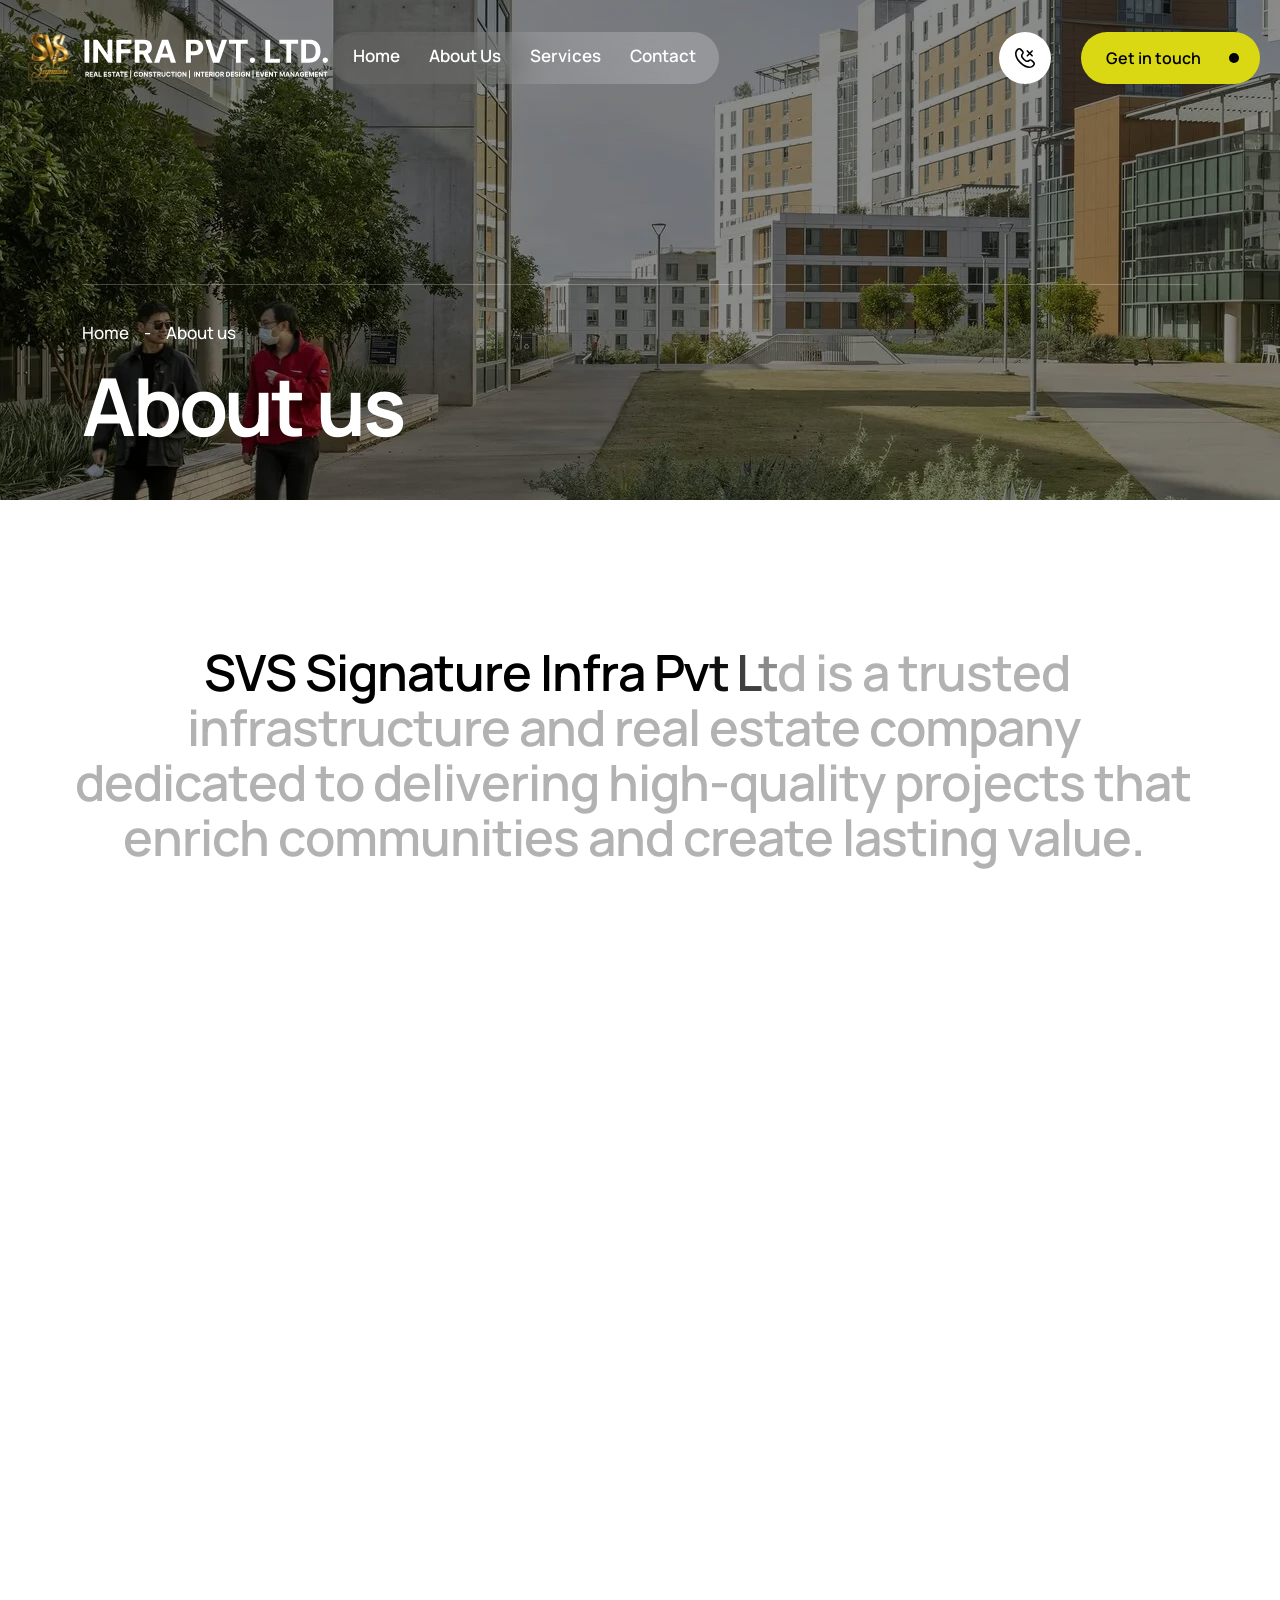
==== about.html @ dca7ed26 "add changes" ====
<!DOCTYPE html>
<html lang="en">

<head>
	<meta charset="UTF-8">
	<meta name="viewport" content="width=device-width, initial-scale=1.0">
	<meta name="description"
		content="SVS Signature Infra Pvt Ltd is a leading real estate, construction, interior design and infrastructure company in Bengaluru. We deliver premium residential and commercial projects with quality, trust and timely execution.">
	<meta name="keywords"
		content="svs signature infra, svs signature infra pvt ltd, real estate company bangalore, real estate developers bangalore, property developers karnataka, construction company bangalore, premium apartments bangalore, villa projects bangalore, interior design company bangalore, residential projects bangalore, 
	        commercial projects bangalore, property investment bangalore, real estate builders bangalore, luxury properties bangalore, event management company bangalore, infrastructure company bangalore">
	<title>About Us - SVS Signature Infra Pvt Ltd | Real Estate, Construction & Interior Design in Bengaluru</title>
	<link rel="icon" type="image/x-icon" href="assets/img/logo/favicon.png">
	<link rel="stylesheet" href="assets/css/bootstrap.min.css">
	<link rel="stylesheet" href="assets/css/magnific-popup.css">
	<link rel="stylesheet" href="assets/css/swiper-bundle.min.css">
	<link rel="stylesheet" href="https://cdnjs.cloudflare.com/ajax/libs/font-awesome/6.7.2/css/all.min.css">
	<link rel="stylesheet" href="assets/css/spacing.css">
	<link rel="stylesheet" href="assets/css/odometer-min.css">
	<link rel="stylesheet" href="assets/css/main.css">
	<link rel="stylesheet" href="assets/css/custom.css">
</head>

<body class="tp-magic-cursor">

	<!-- header,start  -->
	<header>
		<div class="tp-header-area tp-header-transparent sticky-black header-sticky" id="header-sticky">
			<div class="container-wide">
				<div class="tp-header-spacing">
					<div class="tp-header-wrap">
						<div class="row gx-0 tp-align-center">
							<div class="col-xl-3 col-lg-4 col-md-5 col-5">
								<div class="tp-header-logo">
									<a href="index.html"><img data-width="163" src="assets/img/logo/svs-white.svg" alt="logo-black"
											style="width: 163px;"></a>
								</div>
							</div>
							<div class="col-xl-6 col-lg-2 col-md-1 col-2">
								<div class="tp-header-menu tp-header-menu-white tp-bluer-bg tp-text-center d-none d-xl-inline-block">
									<nav class="tp-mobile-menu-active">
										<ul>
											<li><a href="/">Home</a></li>
											<li><a href="about.html">About Us</a></li>
											<li><a href="services.html">Services</a>
												<ul class="sub-menu">
													<li><a href="real-estate.html"><span>Real Estate</span></a></li>
													<li><a href="construction.html"><span>Construction</span></a></li>
													<li><a href="interior-design.html"><span>Interior Design</span></a></li>
													<li><a href="event-managementhtml"><span>Event Management</span></a>
													</li>
												</ul>
											</li>
											<li><a href="contact.html">Contact</a></li>
										</ul>
									</nav>
								</div>
							</div>
							<div class="col-xl-3 col-lg-6 col-md-6 col-5">
								<div class="tp-header-cta tp-flex-center tp-justify-end">
									<div class="tp-cta-phone tp-header-cta-phone mr-30 d-none d-xl-inline-block">
										<a class="tp-flex-center" href="tel:+99926542563">
											<span class="tp-cta-phone-icon tp-cta-phone-icon-white mr-10">
												<svg width="21" height="20" viewBox="0 0 21 20" fill="none" xmlns="http://www.w3.org/2000/svg">
													<path
														d="M14.2719 19.997C11.5252 19.997 8.13976 18.5871 4.77463 15.222C-0.807382 9.64238 -1.00729 4.00592 1.67685 1.32259L2.19206 0.807377C2.73505 0.289145 3.45681 0 4.20741 0C4.95801 0 5.67976 0.289145 6.22275 0.807377L8.01055 2.59518C8.53824 3.12648 8.83648 3.84357 8.84119 4.59237C8.8459 5.34118 8.55671 6.06196 8.03574 6.59986C7.74724 6.88766 7.56689 7.26621 7.52514 7.67157C7.48339 8.07694 7.5828 8.4843 7.80658 8.82486C8.24476 9.48639 8.74961 10.1013 9.31321 10.6598C9.87764 11.229 10.499 11.7388 11.1677 12.1811C11.5048 12.4084 11.9106 12.5111 12.3154 12.4717C12.7201 12.4322 13.0984 12.253 13.3853 11.9649C13.9229 11.4412 14.6447 11.1495 15.3952 11.1527C16.1458 11.1559 16.865 11.4537 17.3981 11.982L19.1859 13.7698C19.72 14.3047 20.0199 15.0297 20.0199 15.7855C20.0199 16.5414 19.72 17.2663 19.1859 17.8013L18.6707 18.3165C18.0854 18.8741 17.3952 19.3098 16.64 19.5983C15.8849 19.8868 15.0799 20.0223 14.2719 19.997ZM4.20659 1.59807C4.04583 1.59779 3.8866 1.6293 3.73807 1.69081C3.58953 1.75231 3.45463 1.84259 3.34113 1.95645L2.82592 2.47166C0.713063 4.58452 1.09907 9.24825 5.9237 14.0729C10.7483 18.8975 15.4129 19.2851 17.5257 17.1715L18.0409 16.6563C18.27 16.4261 18.3986 16.1147 18.3986 15.79C18.3986 15.4653 18.27 15.1538 18.0409 14.9237L16.2531 13.1359C16.0247 12.9093 15.7165 12.7812 15.3947 12.7792C15.0729 12.7773 14.7632 12.9015 14.532 13.1253C13.9784 13.6709 13.2546 14.0102 12.4812 14.0867C11.7078 14.1631 10.9315 13.9721 10.2819 13.5455C8.76493 12.5361 7.46317 11.236 6.45191 9.72039C6.0247 9.06913 5.83427 8.29084 5.91254 7.51591C5.9908 6.74098 6.33299 6.01648 6.8818 5.46379C7.10369 5.23255 7.22623 4.92362 7.2232 4.60315C7.22016 4.28267 7.09178 3.97613 6.86555 3.74913L5.07774 1.96132C4.96397 1.84591 4.82833 1.75433 4.67875 1.69196C4.52917 1.62959 4.36866 1.59767 4.20659 1.59807Z"
														fill="currentcolor"></path>
													<path
														d="M17.1312 8.53397C16.9157 8.53392 16.7091 8.44827 16.5567 8.29586L11.7979 3.53949C11.7203 3.46453 11.6584 3.37486 11.6158 3.27571C11.5732 3.17657 11.5508 3.06993 11.5498 2.96203C11.5489 2.85413 11.5695 2.74712 11.6103 2.64725C11.6512 2.54738 11.7115 2.45665 11.7878 2.38035C11.8641 2.30405 11.9549 2.24371 12.0547 2.20285C12.1546 2.16199 12.2616 2.14143 12.3695 2.14236C12.4774 2.1433 12.584 2.16572 12.6832 2.20831C12.7823 2.2509 12.872 2.31281 12.947 2.39042L17.7058 7.15248C17.8194 7.26613 17.8968 7.41091 17.9281 7.56853C17.9594 7.72614 17.9433 7.88951 17.8819 8.03798C17.8204 8.18644 17.7162 8.31335 17.5826 8.40264C17.449 8.49194 17.2919 8.53962 17.1312 8.53965V8.53397Z"
														fill="currentcolor"></path>
													<path
														d="M12.373 8.53401C12.2123 8.53398 12.0552 8.4863 11.9216 8.397C11.788 8.30771 11.6839 8.1808 11.6224 8.03234C11.5609 7.88387 11.5448 7.7205 11.5762 7.56289C11.6075 7.40527 11.6849 7.26049 11.7985 7.14684L16.5573 2.39047C16.7106 2.24244 16.9158 2.16053 17.1289 2.16238C17.342 2.16424 17.5458 2.2497 17.6965 2.40037C17.8471 2.55104 17.9326 2.75486 17.9344 2.96793C17.9363 3.181 17.8544 3.38628 17.7064 3.53954L12.9475 8.29916C12.7947 8.45038 12.5881 8.53483 12.373 8.53401Z"
														fill="currentcolor"></path>
												</svg>
											</span>
											<samp class="d-none d-xxl-flex tp-text-white">+91 6360829683</samp>
										</a>
									</div>
									<div class="tp-header-cta-button d-none d-md-inline-block">
										<a href="contact.html" class="tp-btn">
											<span class="tp-btn-text">Get in touch</span>
											<span class="tp-btn-icon">
												<svg width="12" height="12" viewBox="0 0 12 12" fill="none" xmlns="http://www.w3.org/2000/svg">
													<path d="M0.75 10.75L10.75 0.75" stroke="currentcolor" stroke-width="1.5"
														stroke-linecap="round" stroke-linejoin="round"></path>
													<path d="M0.75 0.75H10.75V10.75" stroke="currentcolor" stroke-width="1.5"
														stroke-linecap="round" stroke-linejoin="round"></path>
												</svg>
											</span>
										</a>
									</div>
									<div class="tp-header-bar d-xl-none">
										<button class="header-sidebar-btn tp-offcanvas-toogle ml-10">
											<span></span>
											<span></span>
										</button>
									</div>
								</div>
							</div>
						</div>
					</div>
				</div>
			</div>
		</div>
	</header>
	<!-- header,end  -->

	<!-- preloader,start  -->
	<div id="loading">
		<div id="loading-center">
			<div id="loading-center-absolute">
				<div class="object" id="object_four"></div>
				<div class="object" id="object_three"></div>
				<div class="object" id="object_two"></div>
				<div class="object" id="object_one"></div>
			</div>
		</div>
	</div>
	<!-- preloader,end  -->

	<!-- Begin magic cursor -->
	<div id="magic-cursor" class="cursor-black-bg">
		<div id="ball"></div>
	</div>
	<!-- End magic cursor -->

	<!-- back to top start -->
	<div class="back-to-top-wrapper">
		<button id="back_to_top" type="button" class="back-to-top-btn">
			<svg width="12" height="7" viewBox="0 0 12 7" fill="none" xmlns="http://www.w3.org/2000/svg">
				<path d="M11 6L6 1L1 6" stroke="currentColor" stroke-width="1.5" stroke-linecap="round"
					stroke-linejoin="round" />
			</svg>
		</button>
	</div>
	<!-- back to top end -->

	<!-- offcanvas-start -->
	<section class="tp-offcanvas">
		<div class="tp-offcanvas-wrapper">
			<div class="tp-offcanvas-header d-flex align-items-center justify-content-between mb-40">
				<div class="tp-offcanvas-logo">
					<a href="index.html"><img data-width="163" src="assets/img/logo/svs-logo.svg" alt="logo-ing"></a>
				</div>
				<div class="tp-offcanvas-button">
					<button class="tp-offcanvas-button-close tp-offcanvas-close-toggle">
						X
					</button>
				</div>
			</div>
			<div class="tp-offcanvas-menu mb-30">
				<nav></nav>
			</div>
			<div class="tp-offcanvas-content mb-30">
				<h3 class="tp-offcanvas-title mb-7">Let's make Real</h3>
				<p class="m-0">SVS Signature Infra Pvt Ltd is a leading real estate, construction, interior design and
					infrastructure company in
					Bengaluru. We deliver premium residential and commercial projects with quality, trust and timely
					execution.</p>
			</div>
			<div class="tp-offcanvas-gallery mb-30">
				<a class="popup-image" href="assets/img/project/project-gullary-1.jpg"><img
						src="assets/img/project/project-gullary-1.jpg" alt=""></a>
				<a class="popup-image" href="assets/img/project/project-gullary-2.jpg"><img
						src="assets/img/project/project-gullary-2.jpg" alt=""></a>
				<a class="popup-image" href="assets/img/project/project-gullary-3.jpg"><img
						src="assets/img/project/project-gullary-3.jpg" alt=""></a>
				<a class="popup-image" href="assets/img/project/project-gullary-1.jpg"><img
						src="assets/img/project/project-gullary-1.jpg" alt=""></a>
			</div>
			<div class="tp-offcanvas-cta mb-30">
				<h3 class="tp-offcanvas-title mb-7">Information</h3>
				<ul>
					<li><a href="tel:+99926542563">+91 6360829683</a></li>
					<li><a href="mailto:info@svssignature.com">info@svssignature.com</a></li>
				</ul>
			</div>
			<div class="tp-offcanvas-contect-social">
				<ul>
					<li><a href="#">
							<svg width="8" height="15" viewBox="0 0 8 15" fill="none" xmlns="http://www.w3.org/2000/svg">
								<path
									d="M8 0H5.81818C4.85376 0 3.92883 0.383116 3.24688 1.06507C2.56493 1.74702 2.18182 2.67194 2.18182 3.63636V5.81818H0V8.72727H2.18182V14.5455H5.09091V8.72727H7.27273L8 5.81818H5.09091V3.63636C5.09091 3.44348 5.16753 3.25849 5.30392 3.1221C5.44031 2.98571 5.6253 2.90909 5.81818 2.90909H8V0Z"
									fill="currentcolor"></path>
							</svg>
						</a></li>


					<li><a href="#">
							<svg width="15" height="10" viewBox="0 0 15 10" fill="none" xmlns="http://www.w3.org/2000/svg">
								<path
									d="M13.9331 1.56533C13.8563 1.25835 13.6998 0.977084 13.4794 0.749939C13.2591 0.522795 12.9827 0.357817 12.6782 0.271669C11.5657 5.78312e-08 7.11551 0 7.11551 0C7.11551 0 2.66531 1.92771e-08 1.55276 0.297542C1.24827 0.38369 0.971895 0.548668 0.751564 0.775813C0.531234 1.00296 0.374748 1.28422 0.297912 1.5912C0.094299 2.72028 -0.00529911 3.86566 0.000369757 5.01294C-0.00688814 6.16885 0.0927163 7.32296 0.297912 8.46054C0.38262 8.75799 0.542612 9.02855 0.762429 9.24611C0.982246 9.46366 1.25446 9.62084 1.55276 9.70246C2.66531 10 7.11551 10 7.11551 10C7.11551 10 11.5657 10 12.6782 9.70246C12.9827 9.61631 13.2591 9.45133 13.4794 9.22419C13.6998 8.99704 13.8563 8.71578 13.9331 8.4088C14.1351 7.28822 14.2347 6.15157 14.2306 5.01294C14.2379 3.85702 14.1383 2.70291 13.9331 1.56533Z"
									fill="currentcolor"></path>
								<path d="M5.66016 7.12773L9.37943 5.0126L5.66016 2.89746V7.12773Z" fill="white"></path>
							</svg>
						</a></li>
					<li>
						<a href="">
							<svg width="14" height="14" viewBox="0 0 14 14" fill="none" xmlns="http://www.w3.org/2000/svg">
								<path
									d="M7.00574 1.26079C8.87759 1.26079 9.09926 1.269 9.83541 1.30182C10.5196 1.3319 10.889 1.44677 11.1353 1.54249C11.461 1.66829 11.6963 1.82145 11.9399 2.06486C12.1862 2.311 12.3367 2.54347 12.4626 2.86892C12.5583 3.11506 12.6733 3.48701 12.7034 4.168C12.7362 4.90643 12.7444 5.12795 12.7444 6.9959C12.7444 8.86658 12.7362 9.0881 12.7034 9.82379C12.6733 10.5075 12.5583 10.8767 12.4626 11.1229C12.3367 11.4483 12.1834 11.6835 11.9399 11.9269C11.6936 12.1731 11.461 12.3235 11.1353 12.4493C10.889 12.545 10.5168 12.6599 9.83541 12.69C9.09652 12.7228 8.87486 12.731 7.00574 12.731C5.1339 12.731 4.91223 12.7228 4.17608 12.69C3.49193 12.6599 3.12248 12.545 2.87619 12.4493C2.55053 12.3235 2.31518 12.1703 2.07162 11.9269C1.82532 11.6808 1.67481 11.4483 1.54893 11.1229C1.45314 10.8767 1.33821 10.5048 1.3081 9.82379C1.27526 9.08537 1.26705 8.86384 1.26705 6.9959C1.26705 5.12522 1.27526 4.90369 1.3081 4.168C1.33821 3.48427 1.45314 3.11506 1.54893 2.86892C1.67481 2.54347 1.82806 2.30826 2.07162 2.06486C2.31792 1.81871 2.55053 1.66829 2.87619 1.54249C3.12248 1.44677 3.49466 1.3319 4.17608 1.30182C4.91223 1.269 5.1339 1.26079 7.00574 1.26079ZM7.00574 0C5.10379 0 4.86571 0.00820473 4.11861 0.0410236C3.37425 0.0738425 2.8625 0.194179 2.41917 0.366478C1.95668 0.546982 1.56535 0.784919 1.17675 1.17601C0.78541 1.56437 0.547324 1.95546 0.366707 2.41492C0.1943 2.86072 0.0738887 3.36941 0.0410493 4.1133C0.00820986 4.86267 0 5.10061 0 7.00137C0 8.90213 0.00820986 9.14007 0.0410493 9.8867C0.0738887 10.6306 0.1943 11.142 0.366707 11.5851C0.547324 12.0473 0.78541 12.4384 1.17675 12.8267C1.56535 13.2151 1.95668 13.4558 2.41643 13.6335C2.8625 13.8058 3.37151 13.9262 4.11587 13.959C4.86297 13.9918 5.10106 14 7.00301 14C8.90496 14 9.14304 13.9918 9.89014 13.959C10.6345 13.9262 11.1462 13.8058 11.5896 13.6335C12.0493 13.4558 12.4407 13.2151 12.8293 12.8267C13.2179 12.4384 13.4587 12.0473 13.6366 11.5878C13.809 11.142 13.9294 10.6333 13.9622 9.88943C13.9951 9.1428 14.0033 8.90486 14.0033 7.0041C14.0033 5.10334 13.9951 4.8654 13.9622 4.11877C13.9294 3.37488 13.809 2.86345 13.6366 2.42039C13.4642 1.95546 13.2261 1.56437 12.8347 1.17601C12.4461 0.787654 12.0548 0.546982 11.5951 0.369213C11.149 0.196913 10.64 0.0765775 9.89561 0.0437585C9.14578 0.00820473 8.90769 0 7.00574 0Z"
									fill="currentcolor" />
								<path
									d="M7.00686 3.40552C5.02007 3.40552 3.4082 5.01638 3.4082 7.00192C3.4082 8.98747 5.02007 10.5983 7.00686 10.5983C8.99364 10.5983 10.6055 8.98747 10.6055 7.00192C10.6055 5.01638 8.99364 3.40552 7.00686 3.40552ZM7.00686 9.3348C5.71791 9.3348 4.67252 8.29007 4.67252 7.00192C4.67252 5.71378 5.71791 4.66905 7.00686 4.66905C8.2958 4.66905 9.34119 5.71378 9.34119 7.00192C9.34119 8.29007 8.2958 9.3348 7.00686 9.3348Z"
									fill="currentcolor" />
								<path
									d="M11.5865 3.26174C11.5865 3.72667 11.2089 4.10136 10.7464 4.10136C10.2812 4.10136 9.90625 3.72394 9.90625 3.26174C9.90625 2.7968 10.2839 2.42212 10.7464 2.42212C11.2089 2.42212 11.5865 2.79954 11.5865 3.26174Z"
									fill="currentcolor" />
							</svg>
						</a>

					</li>
				</ul>
			</div>
		</div>
	</section>
	<div class="tp-offcanvas-overlay"></div>
	<!-- offcanvas-start -->
	<div id="smooth-wrapper">
		<div id="smooth-content">
			<!-- main,start  -->
			<main>

				<!-- breadcrumb-area,start  -->
				<section class="tp-breadcrumb-area tp-bg tp-overlay p-relative"
					data-background="assets/img/breadcrumb/breadcrumb-bg.jpg">
					<div class="tp-breadcrumb-shape p-absolute">
						<img src="assets/img/breadcrumb/breadcrumb-shape.png" alt="">
					</div>
					<div class="container">
						<div class="tp-breadcrumb pb-50">
							<div class="tp-breadcrumb-menu tp-flex-center mb-15 pt-35">
								<span><a href="index.html">Home</a></span>
								<span class="tp-breadcrumb-dvdr">-</span>
								<span>About us</span>
							</div>
							<h1 class="tp-breadcrumb-title tp-text-white margin-0">About us</h1>
						</div>
					</div>
				</section>
				<!-- breadcrumb-area,end  -->

				<!-- about-area,start  -->
				<section class="tp-about-area tp-about-spacing-3 p-relative fix">
					<div class="tp-about-shape-home p-absolute d-none d-md-block">
						<img src="assets/img/about/about-shape-home.png" alt="">
					</div>
					<div class="container">
						<div class="tp-about-heading pb-70 tp-text-center reval-line">
							<h2 class="tp-section-title margin-0">
								SVS Signature Infra Pvt Ltd is a trusted infrastructure and real estate company dedicated to delivering
								high-quality
								projects that enrich communities and create lasting value.</h2>
						</div>
						<div class="row">
							<div class="col-lg-6">
								<div class="tp-about-image br-20 p-relative">
									<div class="anim-zoomin-wrap br-20">
										<img class="anim-zoomin" src="assets/img/about/about-thumb-2.jpg" alt="">
									</div>
									<img class="tp-about-shape-parson p-absolute tp_fade_anim" data-delay=".2" data-duration=".9"
										src="assets/img/about/about-parson.png" alt="">
								</div>
							</div>
							<div class="col-lg-6">
								<div class="tp-about-content tp-about-content-2 pl-50 ml-35">
									<div class="tp-about-deg tp-about-deg-2 tp-about-deg-border pb-5 mb-35 tp_fade_anim"
										data-duration=".9" data-delay=".3">
										<h3>Vision</h3>
										<p class="mb-30">To become one of Karnataka's most trusted and innovative infrastructure companies
											by creating exceptional living and
											business environments.</p>
										<h3>Mission</h3>
										<ul>
											<li>Deliver superior quality projects</li>
											<li>Maintain transparency and integrity</li>
											<li>Ensure customer satisfaction</li>
											<li>Adopt innovative construction practices</li>
											<li>Create sustainable developments</li>
										</ul>
									</div>
									<div class="row tp-align-center tp_fade_anim" data-duration=".9" data-delay=".4">
										<div class="col-md-6">
											<p class="tp-about-cta-deg">If you have any question? Feel free
												can contact with team.</p>
										</div>
										<div class="col-md-6">
											<div class="tp-cta-phone tp-cta-phone-mid">
												<a class="tp-flex-center" href="tel:+99926542563">
													<span class="tp-cta-phone-icon tp-cta-phone-icon-mid mr-10">
														<svg width="16" height="16" viewBox="0 0 16 16" fill="none"
															xmlns="http://www.w3.org/2000/svg">
															<path
																d="M12.496 7.00013C12.152 7.00013 11.88 6.72013 11.88 6.38414C11.88 6.08814 11.584 5.47214 11.088 4.93614C10.6 4.41615 10.064 4.11215 9.616 4.11215C9.272 4.11215 9 3.83215 9 3.49615C9 3.16016 9.28 2.88016 9.616 2.88016C10.416 2.88016 11.256 3.31215 11.992 4.08815C12.68 4.81615 13.12 5.72014 13.12 6.37614C13.12 6.72013 12.84 7.00013 12.496 7.00013Z"
																fill="currentcolor" />
															<path
																d="M15.3823 6.99996C15.0383 6.99996 14.7663 6.71996 14.7663 6.38396C14.7663 3.54398 12.4543 1.23999 9.62234 1.23999C9.27835 1.23999 9.00635 0.959994 9.00635 0.623996C9.00635 0.287998 9.27835 0 9.61434 0C13.1343 0 15.9983 2.86398 15.9983 6.38396C15.9983 6.71996 15.7183 6.99996 15.3823 6.99996Z"
																fill="currentcolor" />
															<path
																d="M7.83195 9.76794L5.21597 12.3839C4.92797 12.1279 4.64797 11.8639 4.37597 11.5919C3.55198 10.7599 2.80798 9.88794 2.14399 8.97594C1.48799 8.06395 0.959994 7.15196 0.575996 6.24796C0.191999 5.33597 0 4.46397 0 3.63198C0 3.08798 0.0959993 2.56798 0.287998 2.08799C0.479997 1.59999 0.783995 1.15199 1.20799 0.751995C1.71999 0.247999 2.27999 0 2.87198 0C3.09598 0 3.31998 0.0479998 3.51998 0.143999C3.72798 0.239999 3.91198 0.383998 4.05597 0.591996L5.91196 3.20798C6.05596 3.40798 6.15996 3.59198 6.23196 3.76798C6.30396 3.93598 6.34396 4.10397 6.34396 4.25597C6.34396 4.44797 6.28796 4.63997 6.17596 4.82397C6.07196 5.00797 5.91996 5.19997 5.72796 5.39197L5.11997 6.02396C5.03197 6.11196 4.99197 6.21596 4.99197 6.34396C4.99197 6.40796 4.99997 6.46396 5.01597 6.52796C5.03997 6.59196 5.06397 6.63996 5.07997 6.68796C5.22397 6.95196 5.47197 7.29596 5.82396 7.71195C6.18396 8.12795 6.56796 8.55195 6.98396 8.97594C7.27195 9.25594 7.55195 9.52794 7.83195 9.76794Z"
																fill="currentcolor" />
															<path
																d="M15.977 13.064C15.977 13.288 15.937 13.52 15.857 13.744C15.833 13.808 15.809 13.872 15.777 13.936C15.641 14.224 15.465 14.496 15.233 14.752C14.841 15.184 14.409 15.496 13.921 15.696C13.913 15.696 13.905 15.704 13.897 15.704C13.425 15.8959 12.913 15.9999 12.361 15.9999C11.545 15.9999 10.673 15.808 9.75303 15.416C8.83304 15.024 7.91304 14.496 7.00105 13.832C6.68905 13.6 6.37705 13.368 6.08105 13.12L8.69704 10.504C8.92104 10.672 9.12103 10.8 9.28903 10.888C9.32903 10.904 9.37703 10.928 9.43303 10.952C9.49703 10.976 9.56103 10.984 9.63303 10.984C9.76903 10.984 9.87303 10.936 9.96103 10.848L10.569 10.248C10.769 10.048 10.961 9.89599 11.145 9.79999C11.329 9.68799 11.513 9.63199 11.713 9.63199C11.865 9.63199 12.025 9.66399 12.201 9.73599C12.377 9.80799 12.561 9.91199 12.761 10.048L15.409 11.928C15.617 12.072 15.761 12.24 15.849 12.44C15.929 12.64 15.977 12.84 15.977 13.064Z"
																fill="currentcolor" />
														</svg>
													</span>
													+91 6360829683
												</a>
											</div>
										</div>
									</div>

								</div>
							</div>
						</div>
					</div>
				</section>
				<!-- about-area,end  -->

				<!-- testimonail-area,start  -->
				<section class="tp-testimonail-area">
					<div class="container-wide">
						<div class="tp-solid-bg tp-bg br-20 p-relative jarallax" data-background="assets/img/solid-bg/solid-bg.jpg">
							<div class="tp-testi-card">
								<div class="tp-testi-card-left">
									<div class="tp-testi-card-awards">
										<img src="assets/img/testimonail/testimonail-award-1.png" alt="">
										<img src="assets/img/testimonail/testimonail-award-2.png" alt="">
										<img src="assets/img/testimonail/testimonail-award-3.png" alt="">
									</div>
									<div class="tp-testi-card-content">
										<p class="fw-500 tp-text-black margin-0">“ Their expert strategies helped us scale <br>
											faster than we imagined. Our revenue <br>
											grew by 50% in just six months. ”</p>
										<div class="tp-testi-card-review pt-30">
											<img src="assets/img/testimonail/testimonail-review.png" alt="">
											<span class="d-inline-block fw-500 tp-text-black">Construction Manager</span>
										</div>
									</div>
								</div>
								<div class="tp-testi-card-right">
									<h3 class="tp-testi-card-title">Keep communication <br>
										transparent</h3>
									<div class="tp-testi-fact">
										<h4 class="tp-testi-fact-num"><span class="odometer" data-count="99"></span>%</h4>
										<p class="fs-20 tp-text-black margin-0">Satisfaction level</p>
									</div>
								</div>
							</div>
						</div>
					</div>
				</section>
				<!-- testimonail-area,end  -->


				<!-- team-area,start  -->
				<section class="tp-team-area default-margin tp-team-spacing tp-team-spacing-2 tp-bg-gray br-20 fix">
					<div class="container">
						<div class="tp-team-heading mb-70">
							<div class="tp-section-title-wrap tp-text-center">
								<span class="tp-section-sub-title mb-12 tp_fade_anim" data-delay=".1" data-duration=".9">Our team
									members</span>
								<h2 class="tp-section-title margin-0 tp_fade_anim" data-delay=".2" data-duration=".9">Discover the
									talent and vision of <br>
									our creative<span> team members.</span></h2>
							</div>
						</div>
						<div class="swiper tp-team-active-2 pb-90 tp_fade_anim" data-delay=".3" data-duration=".9">
							<div class="swiper-wrapper">
								<div class="swiper-slide">
									<div class="tpteam__circle">
										<div class="tpteam__circle-thumb p-relative">
											<img src="assets/img/team/team-2-member-1.jpg" alt="">
											<div class="tpteam__circle--content p-absolute">
												<div class="tpteam__circle--content-wrap">
													<h3 class="tpteam__circle-title tp-text-white"><a href="team-details.html">Cristopher</a></h3>
													<span class="fw-500 d-inline-block mb-30 tp-text-white">Engineer</span>
													<a href="team-details.html" class="tpteam__circle-btn">
														<svg width="14" height="14" viewBox="0 0 14 14" fill="none"
															xmlns="http://www.w3.org/2000/svg">
															<path
																d="M7.00002 14C6.47458 14 6.04883 13.5742 6.04883 13.0488V0.95119C6.04883 0.425753 6.47458 0 7.00002 0C7.52546 0 7.95121 0.425753 7.95121 0.95119V13.0488C7.95121 13.5742 7.52546 14 7.00002 14Z"
																fill="currentcolor" />
															<path
																d="M13.0488 7.95121H0.95119C0.425753 7.95121 0 7.52546 0 7.00002C0 6.47458 0.425753 6.04883 0.95119 6.04883H13.0488C13.5742 6.04883 14 6.47458 14 7.00002C14 7.52546 13.5742 7.95121 13.0488 7.95121Z"
																fill="currentcolor" />
														</svg>
													</a>
												</div>
											</div>
										</div>
									</div>
								</div>
								<div class="swiper-slide">
									<div class="tpteam__circle">
										<div class="tpteam__circle-thumb p-relative">
											<img src="assets/img/team/team-2-member-2.jpg" alt="">
											<div class="tpteam__circle--content p-absolute">
												<div class="tpteam__circle--content-wrap">
													<h3 class="tpteam__circle-title tp-text-white"><a href="team-details.html">Silver Oak</a></h3>
													<span class="fw-500 d-inline-block mb-30 tp-text-white">Engineer</span>
													<a href="team-details.html" class="tpteam__circle-btn">
														<svg width="14" height="14" viewBox="0 0 14 14" fill="none"
															xmlns="http://www.w3.org/2000/svg">
															<path
																d="M7.00002 14C6.47458 14 6.04883 13.5742 6.04883 13.0488V0.95119C6.04883 0.425753 6.47458 0 7.00002 0C7.52546 0 7.95121 0.425753 7.95121 0.95119V13.0488C7.95121 13.5742 7.52546 14 7.00002 14Z"
																fill="currentcolor" />
															<path
																d="M13.0488 7.95121H0.95119C0.425753 7.95121 0 7.52546 0 7.00002C0 6.47458 0.425753 6.04883 0.95119 6.04883H13.0488C13.5742 6.04883 14 6.47458 14 7.00002C14 7.52546 13.5742 7.95121 13.0488 7.95121Z"
																fill="currentcolor" />
														</svg>
													</a>
												</div>
											</div>
										</div>
									</div>
								</div>
								<div class="swiper-slide">
									<div class="tpteam__circle">
										<div class="tpteam__circle-thumb p-relative">
											<img src="assets/img/team/team-2-member-3.jpg" alt="">
											<div class="tpteam__circle--content p-absolute">
												<div class="tpteam__circle--content-wrap">
													<h3 class="tpteam__circle-title tp-text-white"><a href="team-details.html">Benjamin</a></h3>
													<span class="fw-500 d-inline-block mb-30 tp-text-white">Engineer</span>
													<a href="team-details.html" class="tpteam__circle-btn">
														<svg width="14" height="14" viewBox="0 0 14 14" fill="none"
															xmlns="http://www.w3.org/2000/svg">
															<path
																d="M7.00002 14C6.47458 14 6.04883 13.5742 6.04883 13.0488V0.95119C6.04883 0.425753 6.47458 0 7.00002 0C7.52546 0 7.95121 0.425753 7.95121 0.95119V13.0488C7.95121 13.5742 7.52546 14 7.00002 14Z"
																fill="currentcolor" />
															<path
																d="M13.0488 7.95121H0.95119C0.425753 7.95121 0 7.52546 0 7.00002C0 6.47458 0.425753 6.04883 0.95119 6.04883H13.0488C13.5742 6.04883 14 6.47458 14 7.00002C14 7.52546 13.5742 7.95121 13.0488 7.95121Z"
																fill="currentcolor" />
														</svg>
													</a>
												</div>
											</div>
										</div>
									</div>
								</div>
								<div class="swiper-slide">
									<div class="tpteam__circle">
										<div class="tpteam__circle-thumb p-relative">
											<img src="assets/img/team/team-2-member-4.jpg" alt="">
											<div class="tpteam__circle--content p-absolute">
												<div class="tpteam__circle--content-wrap">
													<h3 class="tpteam__circle-title tp-text-white"><a href="team-details.html">Dominic</a></h3>
													<span class="fw-500 d-inline-block mb-30 tp-text-white">Engineer</span>
													<a href="team-details.html" class="tpteam__circle-btn">
														<svg width="14" height="14" viewBox="0 0 14 14" fill="none"
															xmlns="http://www.w3.org/2000/svg">
															<path
																d="M7.00002 14C6.47458 14 6.04883 13.5742 6.04883 13.0488V0.95119C6.04883 0.425753 6.47458 0 7.00002 0C7.52546 0 7.95121 0.425753 7.95121 0.95119V13.0488C7.95121 13.5742 7.52546 14 7.00002 14Z"
																fill="currentcolor" />
															<path
																d="M13.0488 7.95121H0.95119C0.425753 7.95121 0 7.52546 0 7.00002C0 6.47458 0.425753 6.04883 0.95119 6.04883H13.0488C13.5742 6.04883 14 6.47458 14 7.00002C14 7.52546 13.5742 7.95121 13.0488 7.95121Z"
																fill="currentcolor" />
														</svg>
													</a>
												</div>
											</div>
										</div>
									</div>
								</div>
								<div class="swiper-slide">
									<div class="tpteam__circle">
										<div class="tpteam__circle-thumb p-relative">
											<img src="assets/img/team/team-2-member-1.jpg" alt="">
											<div class="tpteam__circle--content p-absolute">
												<div class="tpteam__circle--content-wrap">
													<h3 class="tpteam__circle-title tp-text-white"><a href="team-details.html">Frederick</a></h3>
													<span class="fw-500 d-inline-block mb-30 tp-text-white">Engineer</span>
													<a href="team-details.html" class="tpteam__circle-btn">
														<svg width="14" height="14" viewBox="0 0 14 14" fill="none"
															xmlns="http://www.w3.org/2000/svg">
															<path
																d="M7.00002 14C6.47458 14 6.04883 13.5742 6.04883 13.0488V0.95119C6.04883 0.425753 6.47458 0 7.00002 0C7.52546 0 7.95121 0.425753 7.95121 0.95119V13.0488C7.95121 13.5742 7.52546 14 7.00002 14Z"
																fill="currentcolor" />
															<path
																d="M13.0488 7.95121H0.95119C0.425753 7.95121 0 7.52546 0 7.00002C0 6.47458 0.425753 6.04883 0.95119 6.04883H13.0488C13.5742 6.04883 14 6.47458 14 7.00002C14 7.52546 13.5742 7.95121 13.0488 7.95121Z"
																fill="currentcolor" />
														</svg>
													</a>
												</div>
											</div>
										</div>
									</div>
								</div>
								<div class="swiper-slide">
									<div class="tpteam__circle">
										<div class="tpteam__circle-thumb p-relative">
											<img src="assets/img/team/team-2-member-2.jpg" alt="">
											<div class="tpteam__circle--content p-absolute">
												<div class="tpteam__circle--content-wrap">
													<h3 class="tpteam__circle-title tp-text-white"><a href="team-details.html">Jonathan</a></h3>
													<span class="fw-500 d-inline-block mb-30 tp-text-white">Engineer</span>
													<a href="team-details.html" class="tpteam__circle-btn">
														<svg width="14" height="14" viewBox="0 0 14 14" fill="none"
															xmlns="http://www.w3.org/2000/svg">
															<path
																d="M7.00002 14C6.47458 14 6.04883 13.5742 6.04883 13.0488V0.95119C6.04883 0.425753 6.47458 0 7.00002 0C7.52546 0 7.95121 0.425753 7.95121 0.95119V13.0488C7.95121 13.5742 7.52546 14 7.00002 14Z"
																fill="currentcolor" />
															<path
																d="M13.0488 7.95121H0.95119C0.425753 7.95121 0 7.52546 0 7.00002C0 6.47458 0.425753 6.04883 0.95119 6.04883H13.0488C13.5742 6.04883 14 6.47458 14 7.00002C14 7.52546 13.5742 7.95121 13.0488 7.95121Z"
																fill="currentcolor" />
														</svg>
													</a>
												</div>
											</div>
										</div>
									</div>
								</div>
							</div>
						</div>
						<div class="row tp-justify-center tp_fade_anim" data-delay=".4" data-duration=".9">
							<div class="col-xl-6 col-lg-8">
								<div class="tpteam__circle-btn-wrap tp-flex-center tp-justify-between">
									<a href="team.html" class="tp-btn tp-btn-border">
										<span class="tp-btn-text">See all Member</span>
										<span class="tp-btn-icon">
											<svg width="12" height="12" viewBox="0 0 12 12" fill="none" xmlns="http://www.w3.org/2000/svg">
												<path d="M0.75 10.75L10.75 0.75" stroke="currentcolor" stroke-width="1.5" stroke-linecap="round"
													stroke-linejoin="round"></path>
												<path d="M0.75 0.75H10.75V10.75" stroke="currentcolor" stroke-width="1.5" stroke-linecap="round"
													stroke-linejoin="round"></path>
											</svg>
										</span>
									</a>
									<div class="tpteam__circle-pagination tp-flex-center"></div>
									<a href="team.html" class="tp-btn">
										<span class="tp-btn-text">Join With Team</span>
										<span class="tp-btn-icon">
											<svg width="12" height="12" viewBox="0 0 12 12" fill="none" xmlns="http://www.w3.org/2000/svg">
												<path d="M0.75 10.75L10.75 0.75" stroke="currentcolor" stroke-width="1.5" stroke-linecap="round"
													stroke-linejoin="round"></path>
												<path d="M0.75 0.75H10.75V10.75" stroke="currentcolor" stroke-width="1.5" stroke-linecap="round"
													stroke-linejoin="round"></path>
											</svg>
										</span>
									</a>
								</div>
							</div>
						</div>
					</div>
				</section>
				<!-- team-area,end  -->

				<!-- faq-area,start  -->
				<section class="tp-faq-area tp-faq-spacing pt-150 pb-150 fix">
					<div class="container">
						<div class="row">
							<div class="col-xl-6 col-lg-4">
								<div class="tp-faq-heading">
									<div class="tp-section-title-wrap">
										<span class="tp-section-sub-title mb-12 tp_fade_anim" data-duration=".9">Our faq’s</span>
										<h2 class="tp-section-title margin-0 tp_fade_anim" data-duration=".9" data-delay=".2">Frequently
											asked<span>questions!</span></h2>
									</div>
									<div class="tp-faq-btn pt-45 tp_fade_anim" data-duration=".9" data-delay=".3" data-ease="bounce">
										<a href="contact.html" class="tp-btn">
											<span class="tp-btn-text">Contact Us</span>
											<span class="tp-btn-icon">
												<svg width="12" height="12" viewBox="0 0 12 12" fill="none" xmlns="http://www.w3.org/2000/svg">
													<path d="M0.75 10.75L10.75 0.75" stroke="currentcolor" stroke-width="1.5"
														stroke-linecap="round" stroke-linejoin="round" />
													<path d="M0.75 0.75H10.75V10.75" stroke="currentcolor" stroke-width="1.5"
														stroke-linecap="round" stroke-linejoin="round" />
												</svg>
											</span>
										</a>
									</div>
								</div>
							</div>
							<div class="col-xl-6 col-lg-8">
								<div class="tp-faq tp_fade_anim" data-fade-from="right" data-delay=".5" data-duration=".9">
									<div class="accordion" id="accordionExample">
										<div class="tp-faq-item">
											<h3 class="tp-faq-header margin-0">
												<button class="tp-faq-button collapsed" type="button" data-bs-toggle="collapse"
													data-bs-target="#collapseOne" aria-expanded="true" aria-controls="collapseOne">
													1. What services does SVS Signature Infra Pvt Ltd offer?
													<span class="tp-faq-arrow"></span>
												</button>
											</h3>
											<div id="collapseOne" class="accordion-collapse collapse" data-bs-parent="#accordionExample">
												<div class="tp-faq-body">
													<p class="margin-0">We provide comprehensive solutions in Real Estate, Construction, Interior
														Design, and Event Management for residential
														and commercial clients.</p>
												</div>
											</div>
										</div>
										<div class="tp-faq-item">
											<h3 class="tp-faq-header margin-0">
												<button class="tp-faq-button" type="button" data-bs-toggle="collapse"
													data-bs-target="#collapse2" aria-expanded="true" aria-controls="collapse2">
													2. Do you handle both residential and commercial projects?
													<span class="tp-faq-arrow"></span>
												</button>
											</h3>
											<div id="collapse2" class="accordion-collapse collapse show" data-bs-parent="#accordionExample">
												<div class="tp-faq-body">
													<p class="margin-0">Yes, we specialize in residential homes, apartments, villas, commercial
														buildings, office spaces, and customized
														infrastructure projects.</p>
												</div>
											</div>
										</div>
										<div class="tp-faq-item">
											<h3 class="tp-faq-header margin-0">
												<button class="tp-faq-button collapsed" type="button" data-bs-toggle="collapse"
													data-bs-target="#collapse3" aria-expanded="true" aria-controls="collapse3">
													3. How do you ensure the quality of your projects?
													<span class="tp-faq-arrow"></span>
												</button>
											</h3>
											<div id="collapse3" class="accordion-collapse collapse" data-bs-parent="#accordionExample">
												<div class="tp-faq-body">
													<p class="margin-0">We follow strict quality standards, use reliable materials, and work with
														experienced professionals to ensure excellence
														at every stage.</p>
												</div>
											</div>
										</div>
										<div class="tp-faq-item">
											<h3 class="tp-faq-header margin-0">
												<button class="tp-faq-button collapsed" type="button" data-bs-toggle="collapse"
													data-bs-target="#collapse4" aria-expanded="true" aria-controls="collapse4">
													4. Do you provide customized interior design solutions?
													<span class="tp-faq-arrow"></span>
												</button>
											</h3>
											<div id="collapse4" class="accordion-collapse collapse" data-bs-parent="#accordionExample">
												<div class="tp-faq-body">
													<p class="margin-0">Absolutely. Our interior design team creates personalized and functional
														spaces tailored to your style, requirements,
														and budget.</p>
												</div>
											</div>
										</div>
										<div class="tp-faq-item">
											<h3 class="tp-faq-header margin-0">
												<button class="tp-faq-button collapsed" type="button" data-bs-toggle="collapse"
													data-bs-target="#collapse5" aria-expanded="true" aria-controls="collapse5">
													5. What makes SVS Signature Infra different from other companies?
													<span class="tp-faq-arrow"></span>
												</button>
											</h3>
											<div id="collapse5" class="accordion-collapse collapse" data-bs-parent="#accordionExample">
												<div class="tp-faq-body">
													<p class="margin-0">Our commitment to quality, transparency, timely delivery, customer
														satisfaction, and end-to-end project management sets
														us apart.</p>
												</div>
											</div>
										</div>
										<div class="tp-faq-item">
											<h3 class="tp-faq-header margin-0">
												<button class="tp-faq-button collapsed" type="button" data-bs-toggle="collapse"
													data-bs-target="#collapse6" aria-expanded="true" aria-controls="collapse6">
													6. How can I get a consultation or project estimate?
													<span class="tp-faq-arrow"></span>
												</button>
											</h3>
											<div id="collapse6" class="accordion-collapse collapse" data-bs-parent="#accordionExample">
												<div class="tp-faq-body">
													<p class="margin-0">You can contact our team through our website, phone, or email to schedule
														a consultation and receive a customized
														project estimate.</p>
												</div>
											</div>
										</div>
									</div>
								</div>
							</div>
						</div>
					</div>
				</section>
				<!-- faq-area,end  -->
			</main>
			<!-- main,end  -->

			<!-- footer,start  -->
			<footer>
				<div
					class="tp-footer-area tp-bg-overlay-2 tp-linear-bg-4 tp-footer-spacing tp-footer-spacing-2 tp-footer-margin br-20 tp-bg fix"
					data-background="assets/img/footer/footer-bg-2.jpg">
					<div class="container z-index-2">
						<div class="tp-footer-wrap pb-65">
							<div class="row">
								<div class="col-lg-5 col-md-7 col-sm-8">
									<div class="tp-footer-widgets mb-30 tp_fade_anim" data-delay=".1">
										<div class="tp-footer-info">
											<div class="tp-footer-content mb-45">
												<h3 class="tp-footer-info-title mb-20 tp-text-white">Ha ve questions?
												</h3>
												<p class="tp-footer-info-deg white-rgba">Email us <a
														href="mailto:info@svssignature.com">info@svssignature.com</a>
													<br>
													or submit <a href="contact.html">an contact</a> form.
												</p>
											</div>
											<div class="tp-footer-social tp-footer-social-white">
												<ul>
													<li><a href="#">
															<svg width="8" height="15" viewBox="0 0 8 15" fill="none"
																xmlns="http://www.w3.org/2000/svg">
																<path
																	d="M8 0H5.81818C4.85376 0 3.92883 0.383116 3.24688 1.06507C2.56493 1.74702 2.18182 2.67194 2.18182 3.63636V5.81818H0V8.72727H2.18182V14.5455H5.09091V8.72727H7.27273L8 5.81818H5.09091V3.63636C5.09091 3.44348 5.16753 3.25849 5.30392 3.1221C5.44031 2.98571 5.6253 2.90909 5.81818 2.90909H8V0Z"
																	fill="currentcolor" />
															</svg>
														</a></li>
													<li><a href="#">
															<svg xmlns="http://www.w3.org/2000/svg" width="16" height="16" viewBox="0 0 16 16"
																fill="none">
																<path
																	d="M9.52217 6.77491L15.4785 0H14.0671L8.89516 5.88256L4.76437 0H0L6.24656 8.89547L0 16H1.41155L6.87321 9.78782L11.2356 16H16L9.52183 6.77491H9.52217ZM7.58887 8.97384L6.95596 8.08805L1.92015 1.03974H4.0882L8.15216 6.72795L8.78507 7.61374L14.0677 15.0075H11.8997L7.58887 8.97418V8.97384Z"
																	fill="currentcolor"></path>
															</svg>
														</a></li>
													<li><a href="#">
															<svg width="14" height="14" viewBox="0 0 14 14" fill="none"
																xmlns="http://www.w3.org/2000/svg">
																<path
																	d="M9.79961 4.2002C10.9135 4.2002 11.9818 4.64269 12.7695 5.43035C13.5571 6.218 13.9996 7.28629 13.9996 8.4002V13.3002H11.1996V8.4002C11.1996 8.02889 11.0521 7.6728 10.7896 7.41025C10.527 7.1477 10.1709 7.0002 9.79961 7.0002C9.42831 7.0002 9.07221 7.1477 8.80966 7.41025C8.54711 7.6728 8.39961 8.02889 8.39961 8.4002V13.3002H5.59961V8.4002C5.59961 7.28629 6.04211 6.218 6.82976 5.43035C7.61741 4.64269 8.6857 4.2002 9.79961 4.2002Z"
																	fill="currentcolor" />
																<path d="M2.8 4.90039H0V13.3004H2.8V4.90039Z" fill="currentcolor" />
																<path
																	d="M1.4 2.8C2.1732 2.8 2.8 2.1732 2.8 1.4C2.8 0.626801 2.1732 0 1.4 0C0.626801 0 0 0.626801 0 1.4C0 2.1732 0.626801 2.8 1.4 2.8Z"
																	fill="currentcolor" />
															</svg>
														</a></li>
													<li><a href="#">
															<i class="fab fa-youtube"></i>
														</a></li>
												</ul>
											</div>
										</div>
									</div>
								</div>
								<div class="col-lg-2 col-md-5 col-sm-4">
									<div class="tp-footer-widgets tp-footer-widgets-white mb-30 tp_fade_anim" data-delay=".2">
										<h4 class="tp-footer-widgets-title white-rgba mb-25">Company</h4>
										<ul>
											<li><a href="/">Home</a></li>
											<li><a href="about.html">About us</a></li>
											<li><a href="contact.html">Contact Us</a></li>
											<li><a href="services.html">Services</a></li>
										</ul>
									</div>
								</div>
								<div class="col-lg-3 col-md-7 col-sm-8">
									<div class="tp-footer-widgets tp-footer-widgets-white tp_fade_anim" data-delay=".3">
										<h4 class="tp-footer-widgets-title white-rgba mb-25">SERVICES</h4>
										<ul>
											<li><a href="real-estate.html"><span>Real Estate</span></a></li>
											<li><a href="construction.html"><span>Construction</span></a></li>
											<li><a href="interior-design.html"><span>Interior Design</span></a></li>
											<li><a href="event-managementhtml"><span>Event Management</span></a></li>
										</ul>
									</div>
								</div>

							</div>
						</div>
						<div class="footer-copyright">
							<div class="row tp-justify-center">
								<div class="col-xl-5 col-lg-4 col-md-4">
									<div class="tp-footer-logo text-center">
										<a href="index.html"><img data-width="365" src="assets/img/logo/svs-white.svg" alt=""></a>
									</div>
								</div>
							</div>
						</div>
					</div>
				</div>
			</footer>
			<!-- footer,end  -->
		</div>
	</div>

	<!-- script,start -->
	<script src="assets/js/jquery-3.7.1.min.js"></script>
	<script src="assets/js/vandor/waypoints.js"></script>
	<script src="assets/js/ajex-form.js"></script>
	<script src="assets/js/bootstrap.bundle.min.js"></script>
	<script src="assets/js/isotope.pkgd.min.js"></script>
	<script src="assets/js/jquery.magnific-popup.min.js"></script>
	<script src="assets/js/swiper-bundle.min.js"></script>
	<script src="assets/js/nice-select.js"></script>
	<script src="assets/js/gsap.min.js"></script>
	<script src="assets/js/scrol-smooth.js"></script>
	<script src="assets/js/ScrollToPlugin.min.js"></script>
	<script src="assets/js/ScrollTrigger.min.js"></script>
	<script src="assets/js/splitText.min.js"></script>
	<script src="assets/js/Vanilla-marquee.min.js"></script>
	<script src="assets/js/odometer.min.js"></script>
	<script src="assets/js/jaralax.min.js"></script>
	<script src="assets/js/cursor.js"></script>
	<script src="assets/js/main.js"></script>
	<!-- script,end -->
</body>

</html>
---- assets/css/spacing.css ----
/*--
    - Margin & Padding
-----------------------------------------*/
/*-- Margin Top --*/
.mt-5 {
  margin-top: 5px;
}

.mt-10 {
  margin-top: 10px;
}

.mt-15 {
  margin-top: 15px;
}

.mt-20 {
  margin-top: 20px;
}

.mt-25 {
  margin-top: 25px;
}

.mt-30 {
  margin-top: 30px;
}

.mt-35 {
  margin-top: 35px;
}

.mt-40 {
  margin-top: 40px;
}

.mt-45 {
  margin-top: 45px;
}

.mt-50 {
  margin-top: 50px;
}
.mt-50 {
  margin-top: 50px;
}
.mt-55 {
  margin-top: 55px;
}
.mt-60 {
  margin-top: 60px;
}
.mt-65 {
  margin-top: 65px;
}
.mt-70 {
  margin-top: 70px;
}
.mt-75 {
  margin-top: 75px;
}
.mt-80 {
  margin-top: 80px;
}
.mt-85 {
  margin-top: 85px;
}
.mt-90 {
  margin-top: 90px;
}
.mt-95 {
  margin-top: 95px;
}
.mt-100 {
  margin-top: 100px;
}

/*-- Margin Bottom --*/
.mb-5 {
  margin-bottom: 5px;
}

.mb-10 {
  margin-bottom: 10px;
}

.mb-15 {
  margin-bottom: 15px;
}

.mb-20 {
  margin-bottom: 20px;
}

.mb-25 {
  margin-bottom: 25px;
}

.mb-30 {
  margin-bottom: 30px;
}

.mb-35 {
  margin-bottom: 35px;
}

.mb-40 {
  margin-bottom: 40px;
}

.mb-45 {
  margin-bottom: 45px;
}

.mb-50 {
  margin-bottom: 50px;
}
.mb-55 {
  margin-bottom: 55px;
}
.mb-60 {
  margin-bottom: 60px;
}
.mb-65 {
  margin-bottom: 65px;
}
.mb-70 {
  margin-bottom: 70px;
}
.mb-75 {
  margin-bottom: 75px;
}
.mb-80 {
  margin-bottom: 80px;
}
.mb-85 {
  margin-bottom: 85px;
}
.mb-90 {
  margin-bottom: 90px;
}
.mb-95 {
  margin-bottom: 95px;
}
.mb-100 {
  margin-bottom: 100px;
}

/*-- Margin Left --*/
.ml-5 {
  margin-left: 5px;
}

.ml-10 {
  margin-left: 10px;
}

.ml-15 {
  margin-left: 15px;
}

.ml-20 {
  margin-left: 20px;
}

.ml-25 {
  margin-left: 25px;
}

.ml-30 {
  margin-left: 30px;
}

.ml-35 {
  margin-left: 35px;
}

.ml-40 {
  margin-left: 40px;
}

.ml-45 {
  margin-left: 45px;
}

.ml-50 {
  margin-left: 50px;
}

.ml-55 {
  margin-left: 55px;
}

.ml-60 {
  margin-left: 60px;
}

.ml-65 {
  margin-left: 65px;
}

.ml-70 {
  margin-left: 70px;
}

.ml-75 {
  margin-left: 75px;
}

.ml-80 {
  margin-left: 80px;
}

.ml-85 {
  margin-left: 85px;
}

.ml-90 {
  margin-left: 90px;
}

.ml-95 {
  margin-left: 95px;
}

.ml-100 {
  margin-left: 100px;
}

/*-- Margin Right --*/
.mr-5 {
  margin-right: 5px;
}

.mr-10 {
  margin-right: 10px;
}

.mr-15 {
  margin-right: 15px;
}

.mr-20 {
  margin-right: 20px;
}

.mr-25 {
  margin-right: 25px;
}

.mr-30 {
  margin-right: 30px;
}

.mr-35 {
  margin-right: 35px;
}

.mr-40 {
  margin-right: 40px;
}

.mr-45 {
  margin-right: 45px;
}

.mr-50 {
  margin-right: 50px;
}

.mr-55 {
  margin-right: 55px;
}

.mr-60 {
  margin-right: 60px;
}

.mr-65 {
  margin-right: 65px;
}

.mr-70 {
  margin-right: 70px;
}

.mr-75 {
  margin-right: 75px;
}

.mr-80 {
  margin-right: 80px;
}

.mr-85 {
  margin-right: 85px;
}

.mr-90 {
  margin-right: 90px;
}

.mr-95 {
  margin-right: 95px;
}

.mr-100 {
  margin-right: 100px;
}

/*-- Padding Top --*/
.pt-5 {
  padding-top: 5px;
}

.pt-10 {
  padding-top: 10px;
}

.pt-15 {
  padding-top: 15px;
}

.pt-20 {
  padding-top: 20px;
}

.pt-25 {
  padding-top: 25px;
}

.pt-30 {
  padding-top: 30px;
}

.pt-35 {
  padding-top: 35px;
}

.pt-40 {
  padding-top: 40px;
}

.pt-45 {
  padding-top: 45px;
}

.pt-50 {
  padding-top: 50px;
}

.pt-55 {
  padding-top: 55px;
}

.pt-60 {
  padding-top: 60px;
}

.pt-65 {
  padding-top: 65px;
}

.pt-70 {
  padding-top: 70px;
}

.pt-75 {
  padding-top: 75px;
}

.pt-80 {
  padding-top: 80px;
}

.pt-85 {
  padding-top: 85px;
}

.pt-90 {
  padding-top: 90px;
}

.pt-95 {
  padding-top: 95px;
}

.pt-100 {
  padding-top: 100px;
}

/*-- Padding Bottom --*/
.pb-5 {
  padding-bottom: 5px;
}

.pb-10 {
  padding-bottom: 10px;
}

.pb-15 {
  padding-bottom: 15px;
}

.pb-20 {
  padding-bottom: 20px;
}

.pb-25 {
  padding-bottom: 25px;
}

.pb-30 {
  padding-bottom: 30px;
}

.pb-35 {
  padding-bottom: 35px;
}

.pb-40 {
  padding-bottom: 40px;
}

.pb-45 {
  padding-bottom: 45px;
}

.pb-50 {
  padding-bottom: 50px;
}

.pb-55 {
  padding-bottom: 55px;
}

.pb-60 {
  padding-bottom: 60px;
}

.pb-65 {
  padding-bottom: 65px;
}

.pb-70 {
  padding-bottom: 70px;
}

.pb-75 {
  padding-bottom: 75px;
}

.pb-80 {
  padding-bottom: 80px;
}

.pb-85 {
  padding-bottom: 85px;
}

.pb-90 {
  padding-bottom: 90px;
}

.pb-95 {
  padding-bottom: 95px;
}

.pb-100 {
  padding-bottom: 100px;
}

/*-- Padding Left --*/
.pl-5 {
  padding-left: 5px;
}

.pl-10 {
  padding-left: 10px;
}

.pl-15 {
  padding-left: 15px;
}

.pl-20 {
  padding-left: 20px;
}

.pl-25 {
  padding-left: 25px;
}

.pl-30 {
  padding-left: 30px;
}

.pl-35 {
  padding-left: 35px;
}

.pl-40 {
  padding-left: 40px;
}

.pl-45 {
  padding-left: 45px;
}

.pl-50 {
  padding-left: 50px;
}

.pl-55 {
  padding-left: 55px;
}

.pl-60 {
  padding-left: 60px;
}

.pl-65 {
  padding-left: 65px;
}

.pl-70 {
  padding-left: 70px;
}

.pl-75 {
  padding-left: 75px;
}

.pl-80 {
  padding-left: 80px;
}

.pl-85 {
  padding-left: 85px;
}

.pl-90 {
  padding-left: 90px;
}

.pl-95 {
  padding-left: 95px;
}

.pl-100 {
  padding-left: 100px;
}

/*-- Padding Right --*/
.pr-5 {
  padding-right: 5px;
}

.pr-10 {
  padding-right: 10px;
}

.pr-15 {
  padding-right: 15px;
}

.pr-20 {
  padding-right: 20px;
}

.pr-25 {
  padding-right: 25px;
}

.pr-30 {
  padding-right: 30px;
}

.pr-35 {
  padding-right: 35px;
}

.pr-40 {
  padding-right: 40px;
}

.pr-45 {
  padding-right: 45px;
}

.pr-50 {
  padding-right: 50px;
}

.pr-55 {
  padding-right: 55px;
}

.pr-60 {
  padding-right: 60px;
}

.pr-65 {
  padding-right: 65px;
}

.pr-70 {
  padding-right: 70px;
}

.pr-75 {
  padding-right: 75px;
}

.pr-80 {
  padding-right: 80px;
}

.pr-85 {
  padding-right: 85px;
}

.pr-90 {
  padding-right: 90px;
}

.pr-95 {
  padding-right: 95px;
}

.pr-100 {
  padding-right: 100px;
}
---- assets/css/odometer-min.css ----
.odometer.odometer-auto-theme,.odometer.odometer-auto-theme .odometer-digit,.odometer.odometer-theme-default,.odometer.odometer-theme-default .odometer-digit{display:inline-block;vertical-align:middle;position:relative}.odometer.odometer-auto-theme .odometer-digit .odometer-digit-spacer,.odometer.odometer-theme-default .odometer-digit .odometer-digit-spacer{display:inline-block;vertical-align:middle;visibility:hidden}.odometer.odometer-auto-theme .odometer-digit .odometer-digit-inner,.odometer.odometer-theme-default .odometer-digit .odometer-digit-inner{text-align:left;display:block;position:absolute;top:0;left:0;right:0;bottom:0;overflow:hidden}.odometer.odometer-auto-theme .odometer-digit .odometer-ribbon,.odometer.odometer-theme-default .odometer-digit .odometer-ribbon{display:block}.odometer.odometer-auto-theme .odometer-digit .odometer-ribbon-inner,.odometer.odometer-theme-default .odometer-digit .odometer-ribbon-inner{display:block;-webkit-backface-visibility:hidden}.odometer.odometer-auto-theme .odometer-digit .odometer-value,.odometer.odometer-theme-default .odometer-digit .odometer-value{display:block;-webkit-transform:translateZ(0)}.odometer.odometer-auto-theme .odometer-digit .odometer-value.odometer-last-value,.odometer.odometer-theme-default .odometer-digit .odometer-value.odometer-last-value{position:absolute}.odometer.odometer-auto-theme.odometer-animating-up .odometer-ribbon-inner,.odometer.odometer-theme-default.odometer-animating-up .odometer-ribbon-inner{-webkit-transition:-webkit-transform 2s;-moz-transition:-moz-transform 2s;-ms-transition:-ms-transform 2s;-o-transition:-o-transform 2s;transition:transform 2s}.odometer.odometer-auto-theme.odometer-animating-down .odometer-ribbon-inner,.odometer.odometer-auto-theme.odometer-animating-up.odometer-animating .odometer-ribbon-inner,.odometer.odometer-theme-default.odometer-animating-down .odometer-ribbon-inner,.odometer.odometer-theme-default.odometer-animating-up.odometer-animating .odometer-ribbon-inner{-webkit-transform:translateY(-100%);-moz-transform:translateY(-100%);-ms-transform:translateY(-100%);-o-transform:translateY(-100%);transform:translateY(-100%)}.odometer.odometer-auto-theme.odometer-animating-down.odometer-animating .odometer-ribbon-inner,.odometer.odometer-theme-default.odometer-animating-down.odometer-animating .odometer-ribbon-inner{-webkit-transition:-webkit-transform 2s;-moz-transition:-moz-transform 2s;-ms-transition:-ms-transform 2s;-o-transition:-o-transform 2s;transition:transform 2s;-webkit-transform:translateY(0);-moz-transform:translateY(0);-ms-transform:translateY(0);-o-transform:translateY(0);transform:translateY(0)}.odometer.odometer-auto-theme,.odometer.odometer-theme-default{font-family:var(--tp-theme-font);line-height:1.1em}.odometer.odometer-auto-theme .odometer-value,.odometer.odometer-theme-default .odometer-value{text-align:center}/*# sourceMappingURL=odometer-theme-default.min.css.map */
---- assets/css/main.css ----
@charset "UTF-8";
/*-----------------------------------------------------------------------------------

    Template Name: Landor – Modern Real Estate & Property Listing HTML Template
    Author: Theme_Pure
    Support: help.themepure.net
    Description: Landor – Modern Real Estate & Property Listing HTML Template
    Version: 1.0.0

-----------------------------------------------------------------------------------

/************ TABLE OF CONTENTS ***************

	-----------------
    01. THEME CSS
	-----------------
		1.1 Theme Default
		1.2 Common Css Here

	-----------------
    02. COMPONENTS css
	-----------------
		2.1 Back to top
		2.2 Accordion Css Here
		2.3 Button Css Here
		2.4 Pagination Css Here
		2.5 Offcanvas Css Here
		2.6 Breadcrumb Css Here
		2.7 Nice Select
		2.8 Magic Cursor css start
		2.9 Preloader Css Here

	-----------------
    03. HEADER CSS
	-----------------
		3.1 Header Style 1
		3.2 Mobile Menu Css Here

	---------------------------------
	04. BLOG CSS
	---------------------------------
		4.1 Blog Css Here
		4.2 Sidebar Css Here

	---------------------------------
	05. FOOTER CSS
	---------------------------------
		5.1 Footer Css Here

	---------------------------------
	07. PAGES CSS
	---------------------------------
		7.1 Hero Css Here
		7.2 Abou Css Here
		7.3 Floting Css Here
		7.4 Contact Css Here
		7.5 Cta Css Here
		7.6 Fact Css Here
		7.7 Portfolio Css Here
		7.8 Service Css Here
		7.9 Team Css Here
		8.0 Testimonial Css Here
		8.1 Video Css Here
		8.2 Faq Css Here
		8.3 Brand Css Here
		8.4 Project Css Here
		8.5 Error Css Here
		8.6 Feature Css Here
		8.7 Misson Css Here
		8.8 Choose Css Here
		8.9 Value Css Here
		9.0 Award Css Here
		9.1 Career Css Here

**********************************************/
/*----------------------------------------*/
/*  1.1 Theme Default
/*----------------------------------------*/
@import url("https://fonts.googleapis.com/css2?family=Manrope:wght@200..800&family=Playfair+Display:ital,wght@0,400..900;1,400..900&family=Poppins:wght@400;500;600;700;800&family=Sora:wght@100..800&display=swap");
:root {
  --tp-theme-color: #000000;
  --tp-secoundery-color: #D9D813;
  --tp-orange-color: #E6641C;
  --tp-body-color: #404038;
  --tp-white-color: #FFFFFF;
  --tp-gray-color: #F5F5F5;
}

:root {
  --tp-theme-font: "Manrope", sans-serif;
  --tp-playfair-font: "Playfair Display", serif;
  --tp-poppins-font: "Poppins", sans-serif;
  --tp-sora-font: "Sora", sans-serif;
}

* {
  margin: 0;
  padding: 0;
  box-sizing: border-box;
}

/*---------------------------------
	typography css start 
---------------------------------*/
body {
  font-family: var(--tp-theme-font);
  font-size: 16px;
  font-weight: 400;
  color: var(--tp-body-color);
  line-height: 28px;
}

a {
  text-decoration: none;
}

h1,
h2,
h3,
h4,
h5,
h6 {
  font-family: var(--tp-theme-font);
  color: var(--tp-theme-color);
  margin-top: 0px;
  font-weight: 600;
  letter-spacing: -0.02em;
  line-height: 1.1;
}

h1 {
  font-size: 69px;
}

h2 {
  font-size: 55px;
}

h3 {
  font-size: 30px;
}

h4 {
  font-size: 24px;
}

h5 {
  font-size: 19px;
}

h6 {
  font-size: 15px;
}

ul {
  margin: 0px;
  padding: 0px;
}

p {
  font-family: var(--tp-theme-font);
  font-size: 16px;
  font-weight: 400;
  color: var(--tp-body-color);
  margin-bottom: 10px;
  line-height: 28px;
}

a,
button,
p,
input,
select,
textarea,
li,
.transition-3 {
  -webkit-transition: 0.3s;
  -moz-transition: 0.3s;
  -ms-transition: 0.3s;
  -o-transition: 0.3s;
  transition: 0.3s;
}

a:not([href]):not([class]),
a:not([href]):not([class]):hover {
  color: inherit;
  text-decoration: none;
}

a:focus,
.button:focus {
  text-decoration: none;
  outline: none;
}

a:focus,
a:hover {
  color: inherit;
  text-decoration: none;
}

a,
button {
  color: inherit;
  outline: none;
  border: none;
  background: transparent;
}

button:hover {
  cursor: pointer;
}

button:focus {
  outline: 0;
}

input[type=text],
input[type=email],
input[type=tel],
input[type=number],
input[type=password],
input[type=search],
input[type=url],
textarea {
  resize: none;
  outline: none;
  background-color: transparent;
  height: 58px;
  width: 100%;
  line-height: 56px;
  font-size: 15px;
  color: var(--tp-body-color);
  border: 1px solid rgba(0, 0, 0, 0.1);
  border-radius: 58px;
  font-weight: 500;
  padding: 0 30px;
}
input[type=text]::-webkit-input-placeholder,
input[type=email]::-webkit-input-placeholder,
input[type=tel]::-webkit-input-placeholder,
input[type=number]::-webkit-input-placeholder,
input[type=password]::-webkit-input-placeholder,
input[type=search]::-webkit-input-placeholder,
input[type=url]::-webkit-input-placeholder,
textarea::-webkit-input-placeholder {
  color: var(--tp-body-color);
}
input[type=text]:-moz-placeholder,
input[type=email]:-moz-placeholder,
input[type=tel]:-moz-placeholder,
input[type=number]:-moz-placeholder,
input[type=password]:-moz-placeholder,
input[type=search]:-moz-placeholder,
input[type=url]:-moz-placeholder,
textarea:-moz-placeholder {
  color: var(--tp-body-color);
}
input[type=text]::-moz-placeholder,
input[type=email]::-moz-placeholder,
input[type=tel]::-moz-placeholder,
input[type=number]::-moz-placeholder,
input[type=password]::-moz-placeholder,
input[type=search]::-moz-placeholder,
input[type=url]::-moz-placeholder,
textarea::-moz-placeholder {
  color: var(--tp-body-color);
}
input[type=text]:-ms-input-placeholder,
input[type=email]:-ms-input-placeholder,
input[type=tel]:-ms-input-placeholder,
input[type=number]:-ms-input-placeholder,
input[type=password]:-ms-input-placeholder,
input[type=search]:-ms-input-placeholder,
input[type=url]:-ms-input-placeholder,
textarea:-ms-input-placeholder {
  color: var(--tp-body-color);
}
input[type=text]:focus,
input[type=email]:focus,
input[type=tel]:focus,
input[type=number]:focus,
input[type=password]:focus,
input[type=search]:focus,
input[type=url]:focus,
textarea:focus {
  border-color: var(--tp-black-color);
}
input[type=text]:focus::placeholder,
input[type=email]:focus::placeholder,
input[type=tel]:focus::placeholder,
input[type=number]:focus::placeholder,
input[type=password]:focus::placeholder,
input[type=search]:focus::placeholder,
input[type=url]:focus::placeholder,
textarea:focus::placeholder {
  opacity: 0;
}

*::-moz-selection {
  background: #333;
  color: #fff;
  text-shadow: none;
}

*::selection {
  background: #333;
  color: #fff;
  text-shadow: none;
}

*::-moz-placeholder {
  color: var(--tp-body-color);
  opacity: 1;
  font-weight: 500;
}

*::placeholder {
  color: var(--tp-body-color);
  opacity: 1;
  font-weight: 500;
}

/*----------------------------------------*/
/*  1.2 Common Css Here
/*----------------------------------------*/
img {
  max-width: 100%;
}

.fix {
  overflow: hidden;
}

.clear {
  clear: both;
}

.z-index-1 {
  position: relative;
  z-index: 1;
}
.z-index-2 {
  position: relative;
  z-index: 2;
}
.z-index-3 {
  position: relative;
  z-index: 3;
}
.z-index-4 {
  position: relative;
  z-index: 4;
}
.z-index-5 {
  position: relative;
  z-index: 5;
}
.z-index-6 {
  position: relative;
  z-index: 6;
}
.z-index-7 {
  position: relative;
  z-index: 7;
}
.z-index-8 {
  position: relative;
  z-index: 8;
}
.z-index-9 {
  position: relative;
  z-index: 9;
}
.z-index-10 {
  position: relative;
  z-index: 10;
}

.p-relative {
  position: relative;
}

.p-absolute {
  position: absolute;
}

.br-5 > img {
  border-radius: 5px;
}
.br-10 > img {
  border-radius: 10px;
}
.br-15 {
  border-radius: 15px;
}
.br-15 > img, .br-15 > a img {
  border-radius: 15px;
}
.br-20 {
  border-radius: 20px;
}
.br-20 > img, .br-20 > a img {
  border-radius: 20px;
}
.br-30 {
  border-radius: 20px;
}
.br-30 > img, .br-30 > a img {
  border-radius: 30px;
}

.tp-upper {
  text-transform: uppercase;
}

.tp-cap {
  text-transform: capitalize;
}

.tp-text-white {
  color: var(--tp-white-color);
}
.tp-text-black {
  color: var(--tp-theme-color);
}
.tp-text-orange {
  color: var(--tp-orange-color);
}
.tp-text-secoundery {
  color: var(--tp-secoundery-color);
}
.tp-text-body {
  color: var(--tp-body-color);
}

.tp-bg-white {
  background-color: var(--tp-white-color);
}
.tp-bg-black {
  background-color: var(--tp-theme-color);
}
.tp-bg-orange {
  background-color: var(--tp-orange-color);
}
.tp-bg-secoundery {
  background-color: var(--tp-secoundery-color);
}
.tp-bg-gray {
  background-color: var(--tp-gray-color);
}

.tp-flex {
  display: flex;
}

.tp-text-center {
  text-align: center;
}

.tp-text-end {
  text-align: right;
}

.tp-flex-center {
  display: flex;
  align-items: center;
}

.tp-align-center {
  align-items: center;
}

.tp-align-end {
  align-items: end;
}

.tp-justify-center {
  justify-content: center;
}

.tp-justify-end {
  justify-content: end;
}

.tp-justify-between {
  justify-content: space-between;
}

.overflow-y-visible {
  overflow-x: hidden;
  overflow-y: visible;
}

.tp-slide-transtion {
  -webkit-transition-timing-function: linear;
  transition-timing-function: linear;
}

.tp-brand-slide-element {
  width: auto;
}

.flex-auto {
  flex: 0 0 auto;
}

.tp-w-100 {
  width: 100%;
}

.tp-h-100 {
  height: 100%;
}

.fw-500 {
  font-weight: 500;
}

.tp-in-block {
  display: inline-block;
}

.lh-1 {
  line-height: 1;
}

.bg-linear {
  background: linear-gradient(180deg, #F5F5F5 69.91%, #FFFFFF 100%);
}

.mb-12 {
  margin-bottom: 12px;
}

.tp-bg-overlay, .tp-bg-overlay-2 {
  position: relative;
  z-index: 1;
}
.tp-bg-overlay::before, .tp-bg-overlay-2::before {
  position: absolute;
  content: "";
  background: linear-gradient(180deg, rgba(0, 0, 0, 0) 33.58%, #000000 100%);
  width: 100%;
  height: 100%;
  left: 0;
  bottom: 0;
  z-index: -1;
}

.tp-bg-overlay-2::before {
  background: rgba(0, 0, 0, 0.75);
}

.margin-0 {
  margin: 0;
}

.slider-width {
  width: auto !important;
}
@media (max-width: 574.98px), only screen and (min-width: 576px) and (max-width: 767.98px) {
  .slider-width {
    width: 100% !important;
  }
}

.slider-wrap {
  align-items: center;
}

.pt-150 {
  padding-top: 150px;
}

.pb-150 {
  padding-bottom: 150px;
}

.tp-linear-bg, .tp-linear-bg-2, .tp-linear-bg-3, .tp-linear-bg-5 {
  position: relative;
  z-index: 1;
}
.tp-linear-bg::before, .tp-linear-bg-2::before, .tp-linear-bg-3::before, .tp-linear-bg-5::before {
  position: absolute;
  content: "";
  background: linear-gradient(360deg, #000000 0%, rgba(0, 0, 0, 0) 74%);
  border-radius: 20px 20px 0px 0px;
  height: 100%;
  width: 100%;
  left: 0;
  bottom: 0;
  z-index: -1;
}

.tp-linear-bg-2::before {
  background: linear-gradient(270deg, rgba(0, 0, 0, 0) 0%, rgba(0, 0, 0, 0.85) 100%);
}

.tp-linear-bg-3::before {
  background: linear-gradient(180deg, #FFFFFF 25%, rgba(255, 255, 255, 0) 80%);
}

.tp-linear-bg-5::before {
  background: linear-gradient(87.95deg, rgba(0, 0, 0, 0.6) 2.25%, rgba(0, 0, 0, 0) 98.79%);
}

.tp-linear-bg-4, .tp-linear-bg-6, .tp-linear-bg-7 {
  position: relative;
  z-index: 2;
}
.tp-linear-bg-4::after, .tp-linear-bg-6::after, .tp-linear-bg-7::after {
  position: absolute;
  content: "";
  background: linear-gradient(360deg, #D9D813 0%, rgba(0, 0, 0, 0) 64.42%);
  border-radius: 20px 20px 0px 0px;
  height: 100%;
  width: 100%;
  left: 0;
  bottom: 0;
  z-index: -1;
}

.tp-linear-bg-6::after {
  background: linear-gradient(360deg, #D9D813 0%, rgba(0, 0, 0, 0.55) 75%);
}

.tp-linear-bg-7::after {
  background: linear-gradient(180deg, rgba(0, 0, 0, 0) 2.22%, rgba(0, 0, 0, 0.8) 100%);
}

.tp-overlay, .tp-overlay-2, .tp-overlay-3, .tp-overlay-4, .tp-overlay-5 {
  position: relative;
  z-index: 1;
}
.tp-overlay::before, .tp-overlay-2::before, .tp-overlay-3::before, .tp-overlay-4::before, .tp-overlay-5::before {
  position: absolute;
  content: "";
  background: rgba(0, 0, 0, 0.45);
  width: 100%;
  height: 100%;
  top: 0;
  left: 0;
  z-index: -1;
}

.tp-fs-15 {
  font-size: 15px;
}
.tp-fs-20 {
  font-size: 20px;
}
.tp-fs-24 {
  font-size: 24px;
}

.tp-overlay-2::before {
  background: rgba(0, 0, 0, 0.65);
}

.tp-overlay-3::before {
  background: rgba(0, 0, 0, 0.55);
}

.tp-overlay-4::before {
  background: rgba(0, 0, 0, 0.15);
}

.tp-overlay-5::before {
  background: rgba(0, 0, 0, 0.25);
}

.tp-bluer-bg {
  background: linear-gradient(239.18deg, rgba(255, 255, 255, 0.22) 17.93%, rgba(255, 255, 255, 0.055) 81.51%);
  backdrop-filter: blur(20px);
}

.container-wide {
  max-width: 1860px;
  margin: 0 auto;
}
@media only screen and (min-width: 1700px) and (max-width: 1800.98px), only screen and (min-width: 1600px) and (max-width: 1700.98px) {
  .container-wide {
    padding: 0 20px;
  }
}
@media only screen and (min-width: 1400px) and (max-width: 1599.98px), only screen and (min-width: 1200px) and (max-width: 1399.98px), only screen and (min-width: 992px) and (max-width: 1199.98px), only screen and (min-width: 768px) and (max-width: 991.98px), (max-width: 574.98px), only screen and (min-width: 576px) and (max-width: 767.98px) {
  .container-wide {
    padding: 0;
  }
}

.default-margin {
  margin: 0 30px;
}
@media only screen and (min-width: 1700px) and (max-width: 1800.98px), only screen and (min-width: 1600px) and (max-width: 1700.98px) {
  .default-margin {
    margin: 0 20px;
  }
}
@media only screen and (min-width: 1400px) and (max-width: 1599.98px), only screen and (min-width: 1200px) and (max-width: 1399.98px), only screen and (min-width: 992px) and (max-width: 1199.98px), only screen and (min-width: 768px) and (max-width: 991.98px), (max-width: 574.98px), only screen and (min-width: 576px) and (max-width: 767.98px) {
  .default-margin {
    margin: 0;
  }
}

.tp-bg {
  background-size: cover;
  background-position: center;
  background-repeat: no-repeat;
}

.gx-20 {
  --bs-gutter-x: 20px;
}

.gx-50 {
  --bs-gutter-x: 50px;
}

.white-rgba {
  color: rgba(255, 255, 255, 0.65);
}

.tp-badge-circle a {
  font-size: 30px;
  width: 240px;
  height: 240px;
  background: linear-gradient(239.18deg, rgba(0, 0, 0, 0.0825) 17.93%, rgba(0, 0, 0, 0.0525) 81.51%);
  backdrop-filter: blur(20px);
  color: var(--tp-white-color);
  border-radius: 280px;
  font-weight: 600;
  letter-spacing: -0.02em;
  text-align: center;
  transition: 0.5s;
  display: flex;
  align-items: center;
  justify-content: center;
  line-height: 1.2;
}
@media only screen and (min-width: 1200px) and (max-width: 1399.98px), only screen and (min-width: 992px) and (max-width: 1199.98px) {
  .tp-badge-circle a {
    font-size: 25px;
    width: 200px;
    height: 200px;
  }
}
@media only screen and (min-width: 768px) and (max-width: 991.98px) {
  .tp-badge-circle a {
    font-size: 20px;
    width: 160px;
    height: 160px;
  }
}
@media (max-width: 574.98px), only screen and (min-width: 576px) and (max-width: 767.98px) {
  .tp-badge-circle a {
    font-size: 18px;
    width: 120px;
    height: 120px;
  }
}
.tp-badge-circle a:hover {
  filter: brightness(1.5);
  color: var(--tp-theme-color);
}

.fixed_attachment {
  background-attachment: fixed;
}

samp {
  font-family: var(--tp-theme-font);
}

/*----------------------------------------*/
/*  2.2 Accordion Css Here
/*----------------------------------------*/
/*----------------------------------------*/
/*  2.3 Section Title Css Here
/*----------------------------------------*/
.tp-section-sub-title {
  display: inline-block;
  font-weight: 500;
  border: 1px solid rgba(0, 0, 0, 0.15);
  border-radius: 30px;
  line-height: 1;
  padding: 5px 14px;
}
@media (max-width: 574.98px) {
  .tp-section-sub-title {
    font-size: 15px;
    padding: 6px 10px;
  }
}
.tp-section-sub-title-sec {
  border-color: rgba(255, 255, 255, 0.35);
  color: var(--tp-secoundery-color);
}
.tp-section-sub-title-trd {
  background-color: var(--tp-secoundery-color);
  border-color: transparent;
}
.tp-section-sub-title-land {
  font-size: 20px;
}
.tp-section-title {
  font-size: 55px;
}
@media only screen and (min-width: 1200px) and (max-width: 1399.98px) {
  .tp-section-title {
    font-size: 50px;
  }
}
@media only screen and (min-width: 992px) and (max-width: 1199.98px) {
  .tp-section-title {
    font-size: 40px;
  }
  .tp-section-title br {
    display: none;
  }
}
@media only screen and (min-width: 768px) and (max-width: 991.98px), (max-width: 574.98px), only screen and (min-width: 576px) and (max-width: 767.98px) {
  .tp-section-title {
    font-size: 35px;
  }
  .tp-section-title br {
    display: none;
  }
}
.tp-section-title span {
  font-family: var(--tp-playfair-font);
  font-style: italic;
  margin-left: 10px;
  display: inline-block;
}
.tp-section-title-mid {
  font-size: 40px;
}
@media only screen and (min-width: 768px) and (max-width: 991.98px) {
  .tp-section-title-mid {
    font-size: 35px;
  }
  .tp-section-title-mid br {
    display: none;
  }
}
@media (max-width: 574.98px) {
  .tp-section-title-mid {
    font-size: 33px;
  }
  .tp-section-title-mid br {
    display: none;
  }
}
.tp-section-title-mid-2 {
  font-size: 60px;
  line-height: 1.1;
}
@media only screen and (min-width: 1200px) and (max-width: 1399.98px) {
  .tp-section-title-mid-2 {
    font-size: 50px;
  }
}
@media only screen and (min-width: 992px) and (max-width: 1199.98px) {
  .tp-section-title-mid-2 {
    font-size: 40px;
  }
  .tp-section-title-mid-2 br {
    display: none;
  }
}
@media only screen and (min-width: 768px) and (max-width: 991.98px), (max-width: 574.98px), only screen and (min-width: 576px) and (max-width: 767.98px) {
  .tp-section-title-mid-2 {
    font-size: 35px;
  }
  .tp-section-title-mid-2 br {
    display: none;
  }
}
.tp-section-title-larg {
  font-size: 100px;
  letter-spacing: -0.03em;
  line-height: 1;
}
@media only screen and (min-width: 1200px) and (max-width: 1399.98px) {
  .tp-section-title-larg {
    font-size: 85px;
  }
}
@media only screen and (min-width: 992px) and (max-width: 1199.98px) {
  .tp-section-title-larg {
    font-size: 80px;
  }
}
@media only screen and (min-width: 768px) and (max-width: 991.98px) {
  .tp-section-title-larg {
    font-size: 60px;
  }
}
@media (max-width: 574.98px), only screen and (min-width: 576px) and (max-width: 767.98px) {
  .tp-section-title-larg {
    font-size: 50px;
  }
}

/*----------------------------------------*/
/*  2.4 Pagination Css Here
/*----------------------------------------*/
.tp-pagination ul {
  display: flex;
  align-items: center;
  grid-gap: 6px;
}
.tp-pagination ul li {
  list-style: none;
}
.tp-pagination ul li a {
  display: inline-block;
  border: 1px solid rgba(0, 0, 0, 0.1);
  border-radius: 4px;
  font-weight: 500;
  height: 44px;
  min-width: 44px;
  padding: 13px 17px;
  line-height: 1;
  text-align: center;
}
.tp-pagination ul li a svg {
  margin-left: 5px;
}
.tp-pagination ul li a:hover, .tp-pagination ul li a.active {
  background-color: var(--tp-secoundery-color);
  color: var(--tp-theme-color);
  border-color: transparent;
}
.tp-pagination ul li:first-child > a svg {
  margin-left: 0;
  margin-right: 5px;
}

/*----------------------------------------*/
/*  2.5 Offcanvas Css Here
/*----------------------------------------*/
.tp-offcanvas {
  position: fixed;
  top: 0;
  right: 0;
  z-index: 999;
  width: 400px;
  height: 100%;
  background: #fff;
  padding: 50px 40px;
  opacity: 0;
  visibility: hidden;
  transform: translateX(100%);
  overflow-y: scroll;
  overscroll-behavior-y: contain;
  scrollbar-width: none;
  transition: all 0.5s cubic-bezier(0.785, 0.135, 0.15, 0.86);
  transition-delay: 0s;
  z-index: 999;
}
@media only screen and (max-width: 400px) {
  .tp-offcanvas {
    width: 100%;
    padding: 35px 30px;
  }
}
.tp-offcanvas-open {
  opacity: 1;
  visibility: visible;
  transform: translateX(0);
  transition: all 0.3s cubic-bezier(0.785, 0.135, 0.15, 0.86);
  transition-delay: 0.3s;
}
.tp-offcanvas-button-close i {
  font-size: 30px;
  transition: 0.5s;
  font-weight: 500;
}
.tp-offcanvas-button-close i:hover {
  color: var(--tp-secoundery-color);
  transform: rotate(-90deg);
}
.tp-offcanvas-title {
  font-size: 25px;
}
.tp-offcanvas-cta-title {
  font-size: 30px;
}
.tp-offcanvas-cta li {
  list-style: none;
}
.tp-offcanvas-cta li span {
  font-size: 17px;
  color: #000;
}
.tp-offcanvas-cta li span i {
  margin-right: 6px;
}
.tp-offcanvas-cta li a:hover {
  color: var(--tp-secoundery-color);
}
.tp-offcanvas-social a {
  font-size: 20px;
  margin-right: 15px;
}
.tp-offcanvas-header {
  padding: 0;
}
.tp-offcanvas-overlay {
  position: fixed;
  background-color: #000;
  width: 0;
  opacity: 0;
  height: 100%;
  z-index: 99;
  top: 0;
  right: 0;
  transition: all 0.5s cubic-bezier(0.785, 0.135, 0.15, 0.86);
  transition-delay: 0.3s;
}
.tp-offcanvas-overlay-open {
  opacity: 0.5;
  visibility: visible;
  width: 100%;
  transition: all 0.5s cubic-bezier(0.785, 0.135, 0.15, 0.86);
  transition-delay: 0s;
}
.tp-offcanvas-contect-social {
  z-index: 1;
  position: relative;
}
.tp-offcanvas-contect-social ul {
  display: flex;
  align-items: center;
  gap: 5px;
}
.tp-offcanvas-contect-social ul li {
  list-style: none;
}
.tp-offcanvas-contect-social ul li a {
  width: 40px;
  height: 40px;
  border: 1px solid var(--tp-secoundery-color);
  border-radius: 5px;
  display: flex;
  align-items: center;
  justify-content: center;
  color: var(--tp-theme-color);
}
.tp-offcanvas-contect-social ul li a:hover {
  background-color: var(--tp-secoundery-color);
  border-color: transparent;
}
.tp-offcanvas-gallery {
  display: grid;
  grid-gap: 10px;
  grid-template-columns: auto auto auto auto;
}
.tp-offcanvas-gallery a img {
  border-radius: 5px;
}

.header-sidebar-btn {
  display: flex;
  flex-direction: column;
  gap: 5px;
  width: 40px;
  height: 40px;
  align-items: center;
  justify-content: center;
  padding-right: 10px;
  border-radius: 50px;
  background-color: var(--tp-secoundery-color);
}
.header-sidebar-btn:hover span {
  animation: bar_anim 0.8s cubic-bezier(0.44, 1.1, 0.53, 0.99) 1 forwards;
}
.header-sidebar-btn:hover span:nth-child(2) {
  animation-delay: 0.1s;
}
.header-sidebar-btn span {
  background: #000;
  width: 13px;
  margin: 0 0 0 auto;
  border-radius: 20px;
  height: 2px;
  display: inline-block;
}
.header-sidebar-btn span:nth-child(2) {
  width: 20px;
}
.header-sidebar-btn-bg {
  width: 36px;
  height: 36px;
  background: #000;
  border-radius: 50px;
  justify-content: center;
  padding-right: 9px;
}
.header-sidebar-btn-bg span {
  background: #fff;
}
.header-sidebar-btn-bg span:nth-child(2) {
  width: 18px;
}
.header-sidebar-btn-bg-white {
  background: #fff;
}
.header-sidebar-btn-bg-white span {
  background: #000;
}
@media only screen and (min-width: 768px) and (max-width: 991.98px), only screen and (min-width: 992px) and (max-width: 1199.98px) {
  .header-sidebar-btn {
    margin-left: 20px;
  }
}

@keyframes bar_anim {
  0%, 100% {
    -webkit-clip-path: inset(-2px 0);
    clip-path: inset(-2px 0);
  }
  42% {
    -webkit-clip-path: inset(-2px 0 -2px 100%);
    clip-path: inset(-2px 0 -2px 100%);
  }
  43% {
    -webkit-clip-path: inset(-2px 100% -2px 0);
    clip-path: inset(-2px 100% -2px 0);
  }
}
/*----------------------------------------*/
/*  2.6 Breadcrumb Css Here
/*----------------------------------------*/
.tp-breadcrumb {
  min-height: 500px;
  display: flex;
  flex-direction: column;
  justify-content: end;
}
@media only screen and (min-width: 768px) and (max-width: 991.98px) {
  .tp-breadcrumb {
    min-height: 430px;
  }
}
@media (max-width: 574.98px), only screen and (min-width: 576px) and (max-width: 767.98px) {
  .tp-breadcrumb {
    min-height: 350px;
  }
}
.tp-breadcrumb-menu {
  position: relative;
  grid-gap: 15px;
}
@media only screen and (min-width: 768px) and (max-width: 991.98px), (max-width: 574.98px), only screen and (min-width: 576px) and (max-width: 767.98px) {
  .tp-breadcrumb-menu {
    padding-top: 20px;
    margin-bottom: 5px;
  }
}
.tp-breadcrumb-menu span {
  font-size: 17px;
  font-weight: 500;
  color: var(--tp-white-color);
}
@media (max-width: 574.98px), only screen and (min-width: 576px) and (max-width: 767.98px) {
  .tp-breadcrumb-menu span {
    font-size: 15px;
  }
}
.tp-breadcrumb-menu span a:hover {
  color: var(--tp-secoundery-color);
}
.tp-breadcrumb-menu::before {
  position: absolute;
  content: "";
  background-color: rgba(255, 255, 255, 0.25);
  width: 1720px;
  height: 1px;
  top: 0;
  left: -208px;
}
@media only screen and (min-width: 1700px) and (max-width: 1800.98px) {
  .tp-breadcrumb-menu::before {
    width: 1600px;
    left: -163px;
  }
}
@media only screen and (min-width: 1600px) and (max-width: 1700.98px) {
  .tp-breadcrumb-menu::before {
    width: 1500px;
    left: -85px;
  }
}
@media only screen and (min-width: 1400px) and (max-width: 1599.98px), only screen and (min-width: 1200px) and (max-width: 1399.98px), only screen and (min-width: 992px) and (max-width: 1199.98px), only screen and (min-width: 768px) and (max-width: 991.98px), only screen and (min-width: 576px) and (max-width: 767.98px), (max-width: 574.98px) {
  .tp-breadcrumb-menu::before {
    width: 100%;
    left: 0;
  }
}
.tp-breadcrumb-title {
  font-size: 80px;
  font-weight: 700;
  letter-spacing: -0.04em;
}
@media only screen and (min-width: 992px) and (max-width: 1199.98px) {
  .tp-breadcrumb-title {
    font-size: 70px;
  }
}
@media only screen and (min-width: 768px) and (max-width: 991.98px) {
  .tp-breadcrumb-title {
    font-size: 60px;
  }
}
@media (max-width: 574.98px), only screen and (min-width: 576px) and (max-width: 767.98px) {
  .tp-breadcrumb-title {
    font-size: 50px;
  }
}
.tp-breadcrumb-shape {
  left: 0;
  bottom: 0;
  mix-blend-mode: color-burn;
  z-index: -1;
  height: 100%;
}
.tp-breadcrumb-shape img {
  height: 100%;
}

.pulse-animation, .pulse-animation-white {
  position: relative;
  width: 100%;
  max-width: 120px;
  aspect-ratio: 1/1;
  border-radius: 50%;
}

.pulse-animation::after, .pulse-animation-white::after {
  content: "";
  position: absolute;
  inset: 0;
  border-radius: 50%;
  border: 1px solid rgba(0, 0, 0, 0.1);
  animation: borderExpand 2.5s infinite;
}

.pulse-animation-white::after {
  border-color: rgba(255, 255, 255, 0.5);
}

@keyframes borderExpand {
  0% {
    transform: scale(1);
    opacity: 1;
  }
  100% {
    transform: scale(2);
    opacity: 0;
  }
}
.pulse-animation-3 {
  position: relative;
}
.pulse-animation-3::before {
  content: "";
  position: absolute;
  inset: 0;
  border-radius: 50%;
  border: 1px solid rgba(0, 0, 0, 0.1);
  animation: borderExpand2 2.5s infinite;
}

@keyframes borderExpand2 {
  0% {
    transform: scale(1);
    opacity: 1;
  }
  100% {
    transform: scale(3);
    opacity: 0;
    @media only screen and (min-width: 576px) and (max-width: 767.98px), (max-width: 574.98px) {
      transform: scale(2);
    }
  }
}
@keyframes tpshake {
  10% {
    transform: translateY(-10px);
  }
  50% {
    transform: skew(15deg);
  }
  80% {
    transform: rotate(10deg);
  }
  100% {
    transform: translate(0);
  }
}
@keyframes headerSlideDown {
  0% {
    margin-top: -150px;
  }
  100% {
    margin-top: 0;
  }
}
/*----------------------------------------*/
/*  2.7 Nice Select
/*----------------------------------------*/
.nice-select {
  -webkit-tap-highlight-color: transparent;
  background-color: transparent;
  box-sizing: border-box;
  clear: both;
  cursor: pointer;
  display: block;
  float: left;
  font-family: var(--tp-theme-font);
  outline: none;
  position: relative;
  text-align: left !important;
  -webkit-transition: all 0.2s ease-in-out;
  transition: all 0.2s ease-in-out;
  -webkit-user-select: none;
  -moz-user-select: none;
  -ms-user-select: none;
  user-select: none;
  white-space: nowrap;
  color: var(--tp-body-color);
  border: 1px solid rgba(0, 0, 0, 0.1);
  width: 100%;
  height: 58px;
  line-height: 56px;
  font-size: 16px;
  font-weight: 500;
  border-radius: 58px;
  padding: 0 30px;
}
.nice-select:hover {
  border-color: rgba(0, 0, 0, 0.1);
}
.nice-select:active, .nice-select.open, .nice-select:focus {
  border-color: rgba(0, 0, 0, 0.1);
}
.nice-select::after {
  position: absolute;
  content: "\f078";
  top: 50%;
  right: 30px;
  font-family: "Font Awesome 6 Pro";
  color: var(--tp-common-black);
  font-weight: 500;
  pointer-events: none;
  -webkit-transition: all 0.15s ease-in-out;
  transition: all 0.15s ease-in-out;
  margin-top: 0;
  transform-origin: center;
  -moz-transform: translateY(-50%);
  -o-transform: translateY(-50%);
  -ms-transform: translateY(-50%);
  -webkit-transform: translateY(-50%);
  transform: translateY(-50%);
}
.nice-select.open::after {
  -moz-transform: translateY(-50%) rotate(-180deg);
  -o-transform: translateY(-50%) rotate(-180deg);
  -ms-transform: translateY(-50%) rotate(-180deg);
  -webkit-transform: translateY(-50%) rotate(-180deg);
  transform: translateY(-50%) rotate(-180deg);
}
.nice-select.open .list {
  opacity: 1;
  pointer-events: auto;
  -webkit-transform: scale(1) translateY(0);
  -ms-transform: scale(1) translateY(0);
  transform: scale(1) translateY(0);
}
.nice-select.disabled {
  border-color: #ededed;
  color: #999;
  pointer-events: none;
}
.nice-select.disabled::after {
  border-color: #cccccc;
}
.nice-select.wide {
  width: 100%;
}
.nice-select.wide .list {
  left: 0 !important;
  right: 0 !important;
}
.nice-select.right {
  float: right;
}
.nice-select.right .list {
  left: auto;
  right: 0;
}
.nice-select.small {
  font-size: 12px;
  height: 36px;
  line-height: 34px;
}
.nice-select.small::after {
  height: 4px;
  width: 4px;
}
.nice-select.small .option {
  line-height: 34px;
  min-height: 34px;
}
.nice-select .list {
  background-color: var(--tp-white-color);
  border-radius: 5px;
  box-shadow: 0 0 0 1px rgba(68, 68, 68, 0.11);
  box-sizing: border-box;
  margin-top: 5px;
  opacity: 0;
  overflow: hidden;
  padding: 0;
  pointer-events: none;
  position: absolute;
  top: 100%;
  left: 0px;
  -webkit-transform-origin: 50% 0;
  -ms-transform-origin: 50% 0;
  transform-origin: 50% 0;
  -webkit-transform: scale(0.75) translateY(-21px);
  -ms-transform: scale(0.75) translateY(-21px);
  transform: scale(0.75) translateY(-21px);
  -webkit-transition: all 0.2s cubic-bezier(0.5, 0, 0, 1.25), opacity 0.15s ease-out;
  transition: all 0.2s cubic-bezier(0.5, 0, 0, 1.25), opacity 0.15s ease-out;
  z-index: 9;
  color: var(--tp-theme-color);
  font-weight: 500;
  width: 100%;
  padding: 10px 3px;
  height: auto;
}
.nice-select .option {
  cursor: pointer;
  font-weight: 400;
  list-style: none;
  line-height: 35px;
  min-height: 35px;
  outline: none;
  padding-left: 18px;
  padding-right: 29px;
  text-align: left;
  -webkit-transition: all 0.2s;
  transition: all 0.2s;
}
.nice-select .option.selected {
  font-weight: bold;
}
.nice-select .option.disabled {
  background-color: transparent;
  color: #999;
  cursor: default;
}

.no-csspointerevents .nice-select .list {
  display: none;
}

.no-csspointerevents .nice-select.open .list {
  display: block;
}

/*----------------------------------------*/
/*  2.1 Back to top
/*----------------------------------------*/
.back-to-top-wrapper {
  position: fixed;
  right: 50px;
  bottom: 0;
  height: 44px;
  width: 44px;
  cursor: pointer;
  display: block;
  border-radius: 50%;
  z-index: 99;
  opacity: 0;
  visibility: hidden;
  -webkit-transition: 0.4s;
  -moz-transition: 0.4s;
  -ms-transition: 0.4s;
  -o-transition: 0.4s;
  transition: 0.4s;
}
@media (max-width: 574.98px) {
  .back-to-top-wrapper {
    right: 20px;
    bottom: 20px;
  }
}
.back-to-top-wrapper.back-to-top-btn-show {
  visibility: visible;
  opacity: 1;
  bottom: 50px;
}

.back-to-top-btn {
  display: inline-block;
  width: 44px;
  height: 44px;
  line-height: 44px;
  text-align: center;
  border-radius: 50%;
  color: var(--tp-theme-color);
  -webkit-transition: 0.3s;
  -moz-transition: 0.3s;
  -ms-transition: 0.3s;
  -o-transition: 0.3s;
  transition: 0.3s;
  background: var(--tp-secoundery-color);
  box-shadow: 0px 8px 16px rgba(3, 4, 28, 0.3);
}
.back-to-top-btn svg {
  transform: translateY(-2px);
}
.back-to-top-btn:hover {
  transform: translateY(-4px);
}

/*----------------------------------------*/
/*  2.8 Magic Cursor css start
/*----------------------------------------*/
body.tp-magic-cursor #magic-cursor {
  display: block;
}

#magic-cursor {
  position: absolute;
  display: none;
  width: 10px;
  height: 10px;
  pointer-events: none;
  z-index: 99999;
  opacity: 0;
  top: 0;
  left: 0;
}

#ball {
  position: fixed;
  display: flex;
  align-items: center;
  pointer-events: none;
  border-radius: 50%;
  color: transparent;
  justify-content: center;
  mix-blend-mode: difference;
  background-color: var(--tp-theme-color);
}

/* Ball view 
============= */
#ball .ball-view {
  position: absolute;
  opacity: 0;
  visibility: hidden;
  padding: 0 5px;
  font-size: 16px;
  font-weight: 600;
  line-height: 1.1;
  text-align: center;
  transform: scale(0);
  font-family: var(--tp-white-font);
  color: var(--tp-theme-color);
}

/* Ball drag 
============= */
#ball .ball-drag {
  position: absolute;
  display: block;
  width: 100%;
  padding: 0 5px;
  font-size: 16px;
  font-weight: 600;
  line-height: 1.2;
  text-align: center;
  transition: all 0.3s;
  font-family: var(--tp-theme-font);
  color: var(--tp-theme-color);
}

#ball .ball-drag::before,
#ball .ball-drag::after {
  position: absolute;
  top: 50%;
  margin-top: -5px;
  font-size: 19px;
  height: 10px;
  line-height: 10px;
  font-weight: 900;
  display: inline-block;
  font-style: normal;
  font-variant: normal;
  text-rendering: auto;
  color: var(--tp-theme-color);
  font-family: "Font Awesome 6 Pro";
  -webkit-font-smoothing: antialiased;
}

#ball .ball-drag::before {
  content: "\f104"; /* Font Awesome */
  left: 0;
  transform: translate3d(-30px, 0, 0);
  transition: all 0.25s;
}

#ball .ball-drag::after {
  content: "\f105"; /* Font Awesome */
  right: 0;
  transform: translate3d(30px, 0, 0);
  transition: all 0.25s;
}

#ball.with-blur {
  -webkit-backdrop-filter: blur(5px);
  backdrop-filter: blur(5px);
  -webkit-transform: translate3d(0, 0, 0);
  transform: translate3d(0, 0, 0);
}

/* Ball close 
============== */
#ball.ball-close-enabled {
  opacity: 1 !important;
}

#ball .ball-close {
  position: absolute;
  padding: 0 5px;
  font-size: 14px;
  font-weight: 600;
  line-height: 1;
  text-align: center;
  color: var(--tp-theme-color);
}

.tp-magnetic-wrap {
  display: flex;
  align-items: center;
  justify-content: center;
}

.cursor-white-bg #ball {
  background-color: var(--tp-theme-color) !important;
}
.cursor-white-bg #ball .ball-view {
  color: var(--tp-theme-color);
}

.cursor-black-bg #ball {
  background-color: var(--tp-theme-color) !important;
}
.cursor-black-bg #ball .ball-view {
  color: var(--tp-white-color);
}

.cursor-secoundery-bg #ball {
  background-color: var(--tp-secoundery-color) !important;
}
.cursor-secoundery-bg #ball .ball-view {
  color: var(--tp-theme-color);
}

.cursor-orange-bg #ball {
  background-color: var(--tp-orange-color) !important;
}
.cursor-orange-bg #ball .ball-view {
  color: var(--tp-white-color);
}

/*----------------------------------------*/
/*  2.9 Preloader Css Here
/*----------------------------------------*/
#loading {
  background-color: var(--tp-theme-color);
  height: 100%;
  width: 100%;
  position: fixed;
  z-index: 99999;
  margin-top: 0px;
  top: 0px;
}

#loading-center {
  width: 100%;
  height: 100%;
  position: relative;
}

#loading-center-absolute {
  position: absolute;
  left: 50%;
  top: 50%;
  height: 50px;
  width: 50px;
  margin-top: -25px;
  margin-left: -25px;
  -ms-transform: rotate(45deg);
  -webkit-transform: rotate(45deg);
  transform: rotate(45deg);
  -webkit-animation: loading-center-absolute 1.5s infinite;
  animation: loading-center-absolute 1.5s infinite;
}

.object {
  width: 25px;
  height: 25px;
  background-color: #FFF;
  float: left;
}

#object_one {
  -webkit-animation: object_one 1.5s infinite;
  animation: object_one 1.5s infinite;
}

#object_two {
  -webkit-animation: object_two 1.5s infinite;
  animation: object_two 1.5s infinite;
}

#object_three {
  -webkit-animation: object_three 1.5s infinite;
  animation: object_three 1.5s infinite;
}

#object_four {
  -webkit-animation: object_four 1.5s infinite;
  animation: object_four 1.5s infinite;
}

@-webkit-keyframes loading-center-absolute {
  100% {
    -webkit-transform: rotate(-45deg);
  }
}
@keyframes loading-center-absolute {
  100% {
    transform: rotate(-45deg);
    -webkit-transform: rotate(-45deg);
  }
}
@-webkit-keyframes object_one {
  25% {
    -webkit-transform: translate(0, -50px) rotate(-180deg);
  }
  100% {
    -webkit-transform: translate(0, 0) rotate(-180deg);
  }
}
@keyframes object_one {
  25% {
    transform: translate(0, -50px) rotate(-180deg);
    -webkit-transform: translate(0, -50px) rotate(-180deg);
  }
  100% {
    transform: translate(0, 0) rotate(-180deg);
    -webkit-transform: translate(0, 0) rotate(-180deg);
  }
}
@-webkit-keyframes object_two {
  25% {
    -webkit-transform: translate(50px, 0) rotate(-180deg);
  }
  100% {
    -webkit-transform: translate(0, 0) rotate(-180deg);
  }
}
@keyframes object_two {
  25% {
    transform: translate(50px, 0) rotate(-180deg);
    -webkit-transform: translate(50px, 0) rotate(-180deg);
  }
  100% {
    transform: translate(0, 0) rotate(-180deg);
    -webkit-transform: translate(0, 0) rotate(-180deg);
  }
}
@-webkit-keyframes object_three {
  25% {
    -webkit-transform: translate(-50px, 0) rotate(-180deg);
  }
  100% {
    -webkit-transform: translate(0, 0) rotate(-180deg);
  }
}
@keyframes object_three {
  25% {
    transform: translate(-50px, 0) rotate(-180deg);
    -webkit-transform: translate(-50px, 0) rotate(-180deg);
  }
  100% {
    transform: translate(0, 0) rotate(-180deg);
    -webkit-transform: rtranslate(0, 0) rotate(-180deg);
  }
}
@-webkit-keyframes object_four {
  25% {
    -webkit-transform: translate(0, 50px) rotate(-180deg);
  }
  100% {
    -webkit-transform: translate(0, 0) rotate(-180deg);
  }
}
@keyframes object_four {
  25% {
    transform: translate(0, 50px) rotate(-180deg);
    -webkit-transform: translate(0, 50px) rotate(-180deg);
  }
  100% {
    transform: translate(0, 0) rotate(-180deg);
    -webkit-transform: translate(0, 0) rotate(-180deg);
  }
}
/*----------------------------------------*/
/*  2.3 Button Css Here
/*----------------------------------------*/
.tp-btn {
  display: flex;
  align-items: center;
  grid-gap: 15px;
  background-color: var(--tp-secoundery-color);
  font-weight: 600;
  color: var(--tp-theme-color);
  padding: 8px 8px 8px 25px;
  line-height: 1;
  border-radius: 52px;
  width: fit-content;
  height: 52px;
}
@media only screen and (min-width: 768px) and (max-width: 991.98px), (max-width: 574.98px), only screen and (min-width: 576px) and (max-width: 767.98px) {
  .tp-btn {
    padding: 6px 6px 6px 20px;
    grid-gap: 5px;
    height: 43px;
    font-size: 15px;
  }
}
.tp-btn-icon {
  width: 36px;
  height: 36px;
  display: inline-block;
  background-color: transparent;
  color: var(--tp-white-color);
  text-align: center;
  line-height: 34px;
  border-radius: 50px;
  position: relative;
}
.tp-btn-icon::before {
  position: absolute;
  content: "";
  background-color: var(--tp-theme-color);
  width: 10px;
  height: 10px;
  border-radius: 50%;
  left: 50%;
  top: 50%;
  transform: translate(-50%, -50%);
  -webkit-transition: 0.3s;
  -moz-transition: 0.3s;
  -ms-transition: 0.3s;
  -o-transition: 0.3s;
  transition: 0.3s;
}
.tp-btn-icon svg {
  opacity: 0;
  visibility: hidden;
  transform: translateY(10px);
  -webkit-transition: 0.3s;
  -moz-transition: 0.3s;
  -ms-transition: 0.3s;
  -o-transition: 0.3s;
  transition: 0.3s;
  transition-delay: 0.1s;
}
.tp-btn-border {
  background-color: transparent;
  border: 1px solid var(--tp-theme-color);
}
.tp-btn-border-white {
  border-color: var(--tp-white-color);
  color: var(--tp-white-color);
}
.tp-btn-border-white .tp-btn-icon::before {
  background-color: var(--tp-white-color);
}
.tp-btn-border-white .tp-btn-icon svg {
  color: var(--tp-theme-color);
}
.tp-btn-border-white:hover {
  color: var(--tp-white-color);
}
.tp-btn-white {
  background-color: var(--tp-white-color);
}
.tp-btn-submit {
  background-color: var(--tp-white-color);
  line-height: 1;
  width: 100%;
  border-radius: 56px;
  padding: 19px;
  font-weight: 600;
  color: var(--tp-theme-color);
}
.tp-btn-submit:hover {
  background-color: var(--tp-secoundery-color);
}
@media (max-width: 574.98px), only screen and (min-width: 576px) and (max-width: 767.98px) {
  .tp-btn-submit {
    padding: 15px;
  }
}
.tp-btn-submit-2 {
  background: var(--tp-secoundery-color);
  width: auto;
  padding: 22px 66px;
}
.tp-btn-submit-2:hover {
  background-color: var(--tp-gray-color);
}
.tp-btn-black {
  background-color: var(--tp-theme-color);
  color: var(--tp-white-color);
}
.tp-btn-black .tp-btn-icon::before {
  background-color: var(--tp-white-color);
}
.tp-btn-black .tp-btn-icon svg {
  color: var(--tp-theme-color);
}
.tp-btn-orange {
  background-color: var(--tp-orange-color);
  color: var(--tp-white-color);
}
.tp-btn-orange .tp-btn-icon::before {
  background-color: var(--tp-white-color);
}
.tp-btn-orange .tp-btn-icon svg {
  color: var(--tp-theme-color);
}
.tp-btn-orange:hover {
  color: var(--tp-white-color);
}
.tp-btn-swiper {
  border: 1px solid rgba(0, 0, 0, 0.1);
  border-radius: 54px;
  width: 50px;
  height: 50px;
  display: flex;
  align-items: center;
  justify-content: center;
  -webkit-transition: 0.3s;
  -moz-transition: 0.3s;
  -ms-transition: 0.3s;
  -o-transition: 0.3s;
  transition: 0.3s;
}
.tp-btn-swiper:hover {
  background-color: var(--tp-secoundery-color);
  border-color: transparent;
}
.tp-btn-swiper-short {
  width: 40px;
  height: 40px;
  border-color: transparent;
  background-color: var(--tp-white-color);
  color: var(--tp-theme-color);
}
.tp-btn-circle {
  height: 140px;
  width: 140px;
  background: var(--tp-theme-color);
  display: flex;
  align-items: center;
  justify-content: center;
  border-radius: 140px;
  color: var(--tp-white-color);
}
@media only screen and (min-width: 1200px) and (max-width: 1399.98px) {
  .tp-btn-circle {
    height: 110px;
    width: 110px;
  }
  .tp-btn-circle svg {
    width: 25px;
  }
}
@media only screen and (min-width: 992px) and (max-width: 1199.98px), only screen and (min-width: 768px) and (max-width: 991.98px) {
  .tp-btn-circle {
    height: 80px;
    width: 80px;
  }
  .tp-btn-circle svg {
    width: 20px;
  }
}
@media (max-width: 574.98px), only screen and (min-width: 576px) and (max-width: 767.98px) {
  .tp-btn-circle {
    height: 60px;
    width: 60px;
  }
  .tp-btn-circle svg {
    width: 15px;
  }
}
.tp-btn-circle:hover {
  background-color: var(--tp-secoundery-color);
  color: var(--tp-theme-color);
}
.tp-btn:hover {
  padding: 8px 8px 8px 25px;
}
@media only screen and (min-width: 768px) and (max-width: 991.98px), (max-width: 574.98px), only screen and (min-width: 576px) and (max-width: 767.98px) {
  .tp-btn:hover {
    padding: 6px 6px 6px 20px;
  }
}
.tp-btn:hover .tp-btn-icon::before {
  width: 36px;
  height: 36px;
}
@media only screen and (min-width: 768px) and (max-width: 991.98px), (max-width: 574.98px), only screen and (min-width: 576px) and (max-width: 767.98px) {
  .tp-btn:hover .tp-btn-icon::before {
    width: 25px;
    height: 25px;
  }
}
.tp-btn:hover .tp-btn-icon svg {
  opacity: 1;
  visibility: visible;
  position: relative;
  z-index: 1;
  transform: translateY(0);
}
@media only screen and (min-width: 768px) and (max-width: 991.98px), (max-width: 574.98px), only screen and (min-width: 576px) and (max-width: 767.98px) {
  .tp-btn:hover .tp-btn-icon svg {
    width: 8px;
    height: 8px;
  }
}

/*----------------------------------------*/
/*  4.1 Blog Css Here
/*----------------------------------------*/
.tpblogpost {
  background-color: transparent;
  border: 1px solid rgba(0, 0, 0, 0.1);
  padding: 10px;
  -webkit-transition: 0.3s;
  -moz-transition: 0.3s;
  -ms-transition: 0.3s;
  -o-transition: 0.3s;
  transition: 0.3s;
}
@media (max-width: 574.98px) {
  .tpblogpost {
    border-color: transparent;
    background-color: var(--tp-white-color);
    height: 100%;
  }
}
.tpblogpost__meta span {
  display: inline-block;
  font-weight: 500;
  background-color: var(--tp-white-color);
  border: 1px solid transparent;
  border-radius: 30px;
  line-height: 1;
  padding: 12px 19px;
  -webkit-transition: 0.3s;
  -moz-transition: 0.3s;
  -ms-transition: 0.3s;
  -o-transition: 0.3s;
  transition: 0.3s;
}
@media only screen and (min-width: 992px) and (max-width: 1199.98px), only screen and (min-width: 768px) and (max-width: 991.98px) {
  .tpblogpost__meta span {
    padding: 7px 15px;
    font-size: 14px;
  }
}
@media (max-width: 574.98px), only screen and (min-width: 576px) and (max-width: 767.98px) {
  .tpblogpost__meta span {
    padding: 7px 10px;
    font-size: 14px;
  }
}
@media (max-width: 574.98px), only screen and (min-width: 576px) and (max-width: 767.98px) {
  .tpblogpost__author {
    margin-bottom: 15px;
  }
}
.tpblogpost__author-title {
  font-size: 18px;
  margin-bottom: 2px;
}
.tpblogpost__author-title a:hover {
  color: var(--tp-orange-color);
}
@media (max-width: 574.98px), only screen and (min-width: 576px) and (max-width: 767.98px) {
  .tpblogpost__author-title {
    margin-bottom: 0;
  }
}
@media only screen and (min-width: 768px) and (max-width: 991.98px), (max-width: 574.98px), only screen and (min-width: 576px) and (max-width: 767.98px) {
  .tpblogpost__author-thumb {
    margin-right: 10px;
  }
}
.tpblogpost__author-thumb img {
  width: 60px;
  height: 60px;
}
@media only screen and (min-width: 768px) and (max-width: 991.98px), (max-width: 574.98px), only screen and (min-width: 576px) and (max-width: 767.98px) {
  .tpblogpost__author-thumb img {
    width: 40px;
    height: 40px;
  }
}
.tpblogpost__title a {
  transition: all 0.3s ease;
  background-image: linear-gradient(to right, var(--tp-theme-color) 0%, var(--tp-theme-color) 100%);
  background-position: 0 calc(100% - 0em);
  background-size: 0 1px;
  transition: background-size 0.25s cubic-bezier(0.785, 0.135, 0.15, 0.86) 0s;
  background-repeat: no-repeat;
  text-decoration: none;
}
.tpblogpost__title a:hover {
  background-size: 100% 1px;
}
@media only screen and (min-width: 992px) and (max-width: 1199.98px) {
  .tpblogpost__title {
    font-size: 25px;
    margin-bottom: 35px;
  }
}
@media only screen and (min-width: 768px) and (max-width: 991.98px), (max-width: 574.98px), only screen and (min-width: 576px) and (max-width: 767.98px) {
  .tpblogpost__title {
    font-size: 20px;
    margin-bottom: 20px;
  }
}
@media (max-width: 574.98px) {
  .tpblogpost__title br {
    display: none;
  }
}
@media only screen and (min-width: 992px) and (max-width: 1199.98px), only screen and (min-width: 768px) and (max-width: 991.98px), (max-width: 574.98px), only screen and (min-width: 576px) and (max-width: 767.98px) {
  .tpblogpost__content {
    padding-top: 10px;
  }
}
.tpblogpost__button {
  margin-right: 23px;
}
@media only screen and (min-width: 768px) and (max-width: 991.98px) {
  .tpblogpost__button {
    margin-right: 0;
    margin-left: -10px;
  }
}
@media (max-width: 574.98px), only screen and (min-width: 576px) and (max-width: 767.98px) {
  .tpblogpost__button {
    justify-content: start;
  }
}
@media only screen and (min-width: 576px) and (max-width: 767.98px) {
  .tpblogpost__button {
    transform: translateY(-8px);
  }
}
@media (max-width: 574.98px), only screen and (min-width: 576px) and (max-width: 767.98px) {
  .tpblogpost__thumb {
    margin-bottom: 20px;
  }
}
.tpblogpost__thumb img {
  width: 100%;
  border-radius: 15px;
}
.tpblogpost:hover {
  border-color: transparent;
  background-color: var(--tp-white-color);
  height: 100%;
}
.tpblogpost:hover .tpblogpost__meta span {
  border-color: rgba(0, 0, 0, 0.15);
  background-color: transparent;
}
.tpblogpost:hover .tpblogpost__button .tp-btn.tp-btn-border {
  background-color: var(--tp-secoundery-color);
  border-color: transparent;
}

.tp-blog-spacing {
  margin-bottom: 50px;
}
@media only screen and (min-width: 992px) and (max-width: 1199.98px) {
  .tp-blog-spacing {
    padding: 120px 0;
    margin-bottom: 30px;
  }
}
@media only screen and (min-width: 768px) and (max-width: 991.98px) {
  .tp-blog-spacing {
    padding: 100px 0;
    margin-bottom: 20px;
  }
}
@media (max-width: 574.98px), only screen and (min-width: 576px) and (max-width: 767.98px) {
  .tp-blog-spacing {
    padding: 70px 0;
    margin-bottom: 0;
  }
}
@media only screen and (min-width: 992px) and (max-width: 1199.98px) {
  .tp-blog-heading {
    margin-bottom: 50px;
  }
}
@media only screen and (min-width: 768px) and (max-width: 991.98px) {
  .tp-blog-heading {
    margin-bottom: 40px;
  }
}
@media (max-width: 574.98px), only screen and (min-width: 576px) and (max-width: 767.98px) {
  .tp-blog-heading {
    margin-bottom: 35px;
  }
}
@media (max-width: 574.98px), only screen and (min-width: 576px) and (max-width: 767.98px) {
  .tp-blog-area {
    border-radius: 0;
  }
}
@media (max-width: 574.98px), only screen and (min-width: 576px) and (max-width: 767.98px) {
  .tp-blog-pagination {
    padding-top: 0;
    padding-bottom: 30px;
  }
}
.tp-blog-pagination ul li a {
  border-radius: 44px;
}

.tp-postbox-item:hover .tp-postbox-thumb img {
  transform: scale(1.1);
}
.tp-postbox-spacing {
  padding-top: 150px;
  padding-bottom: 115px;
}
@media only screen and (min-width: 992px) and (max-width: 1199.98px), only screen and (min-width: 768px) and (max-width: 991.98px) {
  .tp-postbox-spacing {
    padding-top: 100px;
    padding-bottom: 70px;
  }
}
@media (max-width: 574.98px), only screen and (min-width: 576px) and (max-width: 767.98px) {
  .tp-postbox-spacing {
    padding-top: 70px;
    padding-bottom: 40px;
  }
}
.tp-postbox-badge {
  width: 60px;
  height: 60px;
  background-color: var(--tp-secoundery-color);
  display: flex;
  flex-direction: column;
  align-items: center;
  justify-content: center;
  border-radius: 4px;
  position: absolute;
  top: 30px;
  left: 30px;
}
@media (max-width: 574.98px), only screen and (min-width: 576px) and (max-width: 767.98px) {
  .tp-postbox-badge {
    width: 50px;
    height: 50px;
    top: 20px;
    left: 20px;
  }
}
@media (max-width: 574.98px), only screen and (min-width: 576px) and (max-width: 767.98px) {
  .tp-postbox-badge-title {
    font-size: 20px;
  }
}
.tp-postbox-badge span {
  letter-spacing: -0.02em;
}
@media (max-width: 574.98px), only screen and (min-width: 576px) and (max-width: 767.98px) {
  .tp-postbox-badge span {
    font-size: 15px;
  }
}
.tp-postbox-categories {
  position: absolute;
  right: 30px;
  bottom: 30px;
  display: flex;
  align-items: center;
  grid-gap: 6px;
}
@media (max-width: 574.98px), only screen and (min-width: 576px) and (max-width: 767.98px) {
  .tp-postbox-categories {
    right: 20px;
    bottom: 20px;
  }
}
.tp-postbox-categories a {
  color: #1D2132;
  font-weight: 500;
  display: inline-block;
  background: var(--tp-white-color);
  line-height: 1;
  border-radius: 30px;
  padding: 6px 13px;
}
@media (max-width: 574.98px), only screen and (min-width: 576px) and (max-width: 767.98px) {
  .tp-postbox-categories a {
    padding: 5px 10px;
    font-size: 15px;
  }
}
.tp-postbox-categories a:hover {
  background-color: var(--tp-secoundery-color);
}
.tp-postbox-title {
  font-size: 36px;
}
@media only screen and (min-width: 992px) and (max-width: 1199.98px), only screen and (min-width: 768px) and (max-width: 991.98px) {
  .tp-postbox-title {
    font-size: 30px;
  }
}
@media (max-width: 574.98px), only screen and (min-width: 576px) and (max-width: 767.98px) {
  .tp-postbox-title {
    font-size: 25px;
  }
}
.tp-postbox-title a {
  transition: all 0.3s ease;
  background-image: linear-gradient(to right, var(--tp-theme-color) 0%, var(--tp-theme-color) 100%);
  background-position: 0 calc(100% - 0em);
  background-size: 0 1px;
  transition: background-size 0.25s cubic-bezier(0.785, 0.135, 0.15, 0.86) 0s;
  background-repeat: no-repeat;
  text-decoration: none;
}
.tp-postbox-title a:hover {
  background-size: 100% 1px;
}
.tp-postbox-details-title {
  font-size: 36px;
  padding-right: 40px;
}
@media only screen and (min-width: 992px) and (max-width: 1199.98px), only screen and (min-width: 768px) and (max-width: 991.98px) {
  .tp-postbox-details-title {
    font-size: 30px;
    padding-right: 0;
    margin-bottom: 30px;
  }
}
@media (max-width: 574.98px), only screen and (min-width: 576px) and (max-width: 767.98px) {
  .tp-postbox-details-title {
    font-size: 25px;
    padding-right: 0;
    margin-bottom: 20px;
  }
}
@media only screen and (min-width: 992px) and (max-width: 1199.98px), only screen and (min-width: 768px) and (max-width: 991.98px) {
  .tp-postbox-details-title-spacing {
    margin-bottom: 20px;
  }
}
@media (max-width: 574.98px), only screen and (min-width: 576px) and (max-width: 767.98px) {
  .tp-postbox-details-title-spacing {
    margin-bottom: 10px;
  }
}
@media only screen and (min-width: 992px) and (max-width: 1199.98px), only screen and (min-width: 768px) and (max-width: 991.98px) {
  .tp-postbox-details-thumb {
    margin-bottom: 20px;
  }
}
@media (max-width: 574.98px), only screen and (min-width: 576px) and (max-width: 767.98px) {
  .tp-postbox-details-thumb {
    margin-bottom: 13px;
  }
}
.tp-postbox-details-thumb p {
  font-size: 14px;
}
.tp-postbox-details-thumb p a {
  color: var(--tp-body-color);
  font-weight: 400;
}
.tp-postbox-details-thumb p a:hover {
  text-decoration: underline;
}
.tp-postbox-details-thumb-wrap {
  grid-gap: 20px;
}
@media (max-width: 574.98px), only screen and (min-width: 576px) and (max-width: 767.98px) {
  .tp-postbox-details-thumb-wrap {
    flex-wrap: wrap;
  }
}
@media (max-width: 574.98px), only screen and (min-width: 576px) and (max-width: 767.98px) {
  .tp-postbox-details-thumb img {
    height: 320px;
    object-fit: cover;
  }
}
@media (max-width: 574.98px), only screen and (min-width: 576px) and (max-width: 767.98px) {
  .tp-postbox-details-thumb-inner {
    margin-bottom: 0;
  }
  .tp-postbox-details-thumb-inner p {
    padding-top: 0;
  }
}
@media only screen and (min-width: 992px) and (max-width: 1199.98px), only screen and (min-width: 768px) and (max-width: 991.98px) {
  .tp-postbox-details-content p:not(:last-child) {
    margin-bottom: 15px;
  }
}
@media (max-width: 574.98px), only screen and (min-width: 576px) and (max-width: 767.98px) {
  .tp-postbox-details-content p:not(:last-child) {
    margin-bottom: 5px;
  }
}
@media only screen and (min-width: 992px) and (max-width: 1199.98px), only screen and (min-width: 768px) and (max-width: 991.98px) {
  .tp-postbox-details-item {
    margin-bottom: 20px;
  }
}
@media (max-width: 574.98px), only screen and (min-width: 576px) and (max-width: 767.98px) {
  .tp-postbox-details-item {
    margin-bottom: 30px;
  }
}
@media only screen and (min-width: 992px) and (max-width: 1199.98px), only screen and (min-width: 768px) and (max-width: 991.98px) {
  .tp-postbox-details-info {
    margin-bottom: 30px;
  }
}
@media (max-width: 574.98px), only screen and (min-width: 576px) and (max-width: 767.98px) {
  .tp-postbox-details-info {
    margin-bottom: 20px;
  }
}
@media only screen and (min-width: 992px) and (max-width: 1199.98px), only screen and (min-width: 768px) and (max-width: 991.98px) {
  .tp-postbox-details-main {
    padding-bottom: 30px;
  }
}
@media (max-width: 574.98px), only screen and (min-width: 576px) and (max-width: 767.98px) {
  .tp-postbox-details-main {
    padding-bottom: 20px;
  }
}
@media only screen and (min-width: 992px) and (max-width: 1199.98px), only screen and (min-width: 768px) and (max-width: 991.98px) {
  .tp-postbox-details-inner-deg {
    padding-top: 0;
  }
}
@media (max-width: 574.98px), only screen and (min-width: 576px) and (max-width: 767.98px) {
  .tp-postbox-details-inner-deg {
    padding-top: 15px;
  }
}
.tp-postbox-quote {
  grid-gap: 30px;
  padding: 40px;
  padding-bottom: 45px;
}
@media (max-width: 574.98px) {
  .tp-postbox-quote {
    padding: 20px;
    grid-gap: 20px;
  }
}
.tp-postbox-quote-content span {
  display: flex;
  align-items: center;
  grid-gap: 7px;
  color: var(--tp-secoundery-color);
}
.tp-postbox-quote-content span::before {
  display: inline-block;
  content: "";
  width: 16px;
  height: 1px;
  background-color: var(--tp-secoundery-color);
  border-radius: 12px;
}
@media (max-width: 574.98px), only screen and (min-width: 576px) and (max-width: 767.98px) {
  .tp-postbox-quote-deg {
    font-size: 20px;
    margin-bottom: 7px;
  }
}
.tp-postbox-comments ul li {
  list-style: none;
}
.tp-postbox-comments ul li ul.children {
  padding-left: 80px;
}
@media only screen and (min-width: 992px) and (max-width: 1199.98px), only screen and (min-width: 768px) and (max-width: 991.98px), only screen and (min-width: 576px) and (max-width: 767.98px), (max-width: 574.98px) {
  .tp-postbox-comments ul li ul.children {
    padding-left: 0;
  }
}
.tp-postbox-comments-item {
  grid-gap: 35px;
}
@media only screen and (min-width: 992px) and (max-width: 1199.98px), only screen and (min-width: 768px) and (max-width: 991.98px) {
  .tp-postbox-comments-item {
    grid-gap: 20px;
    margin-bottom: 30px;
  }
}
@media (max-width: 574.98px), only screen and (min-width: 576px) and (max-width: 767.98px) {
  .tp-postbox-comments-item {
    grid-gap: 15px;
    margin-bottom: 30px;
  }
}
.tp-postbox-comments-author {
  flex: 0 0 auto;
}
.tp-postbox-comments-author img {
  object-fit: cover;
}
@media only screen and (min-width: 992px) and (max-width: 1199.98px), only screen and (min-width: 768px) and (max-width: 991.98px) {
  .tp-postbox-comments-author img {
    width: 70px;
    height: 70px;
  }
}
@media (max-width: 574.98px), only screen and (min-width: 576px) and (max-width: 767.98px) {
  .tp-postbox-comments-author img {
    width: 60px;
    height: 60px;
  }
}
.tp-postbox-comments-author-title {
  font-size: 16px;
  font-weight: 500;
  letter-spacing: 0;
}
.tp-postbox-comments-author-title span {
  font-weight: 400;
  color: var(--tp-body-color);
  font-size: 14px;
}
.tp-postbox-comments-content p {
  font-size: 15px;
}
@media (max-width: 574.98px), only screen and (min-width: 576px) and (max-width: 767.98px) {
  .tp-postbox-comments-link {
    padding-top: 10px;
  }
}
.tp-postbox-comments-link a {
  border: 1px solid rgba(0, 0, 0, 0.1);
  border-radius: 20px;
  display: flex;
  align-items: center;
  width: fit-content;
  line-height: 1;
  grid-gap: 6px;
  padding: 6px 17px;
  color: var(--tp-theme-color);
}
@media (max-width: 574.98px), only screen and (min-width: 576px) and (max-width: 767.98px) {
  .tp-postbox-comments-link a {
    padding-top: 5px 13px;
    font-size: 15px;
  }
}
.tp-postbox-comments-link a:hover {
  background-color: var(--tp-orange-color);
  color: var(--tp-white-color);
  border-color: transparent;
}
.tp-postbox-comments-title {
  font-size: 40px;
}
@media only screen and (min-width: 992px) and (max-width: 1199.98px), only screen and (min-width: 768px) and (max-width: 991.98px) {
  .tp-postbox-comments-title {
    font-size: 35px;
    margin-bottom: 30px;
  }
}
@media (max-width: 574.98px), only screen and (min-width: 576px) and (max-width: 767.98px) {
  .tp-postbox-comments-title {
    font-size: 30px;
    margin-bottom: 20px;
  }
}
.tp-postbox-comments-input input, .tp-postbox-comments-input textarea {
  height: 60px;
  margin-bottom: 20px;
}
@media (max-width: 574.98px), only screen and (min-width: 576px) and (max-width: 767.98px) {
  .tp-postbox-comments-input input, .tp-postbox-comments-input textarea {
    height: 54px;
  }
}
.tp-postbox-comments-input textarea {
  height: 120px;
  border-radius: 20px;
}
@media (max-width: 574.98px), only screen and (min-width: 576px) and (max-width: 767.98px) {
  .tp-postbox-comments-input textarea {
    height: 100px;
  }
}
.tp-postbox-comments-input button {
  display: block;
  background-color: var(--tp-secoundery-color);
  width: 100%;
  font-weight: 600;
  color: var(--tp-theme-color);
  border-radius: 60px;
  padding: 16px;
}
@media (max-width: 574.98px), only screen and (min-width: 576px) and (max-width: 767.98px) {
  .tp-postbox-comments-input button {
    padding: 13px;
    font-size: 15px;
  }
}
.tp-postbox-comments-input button svg {
  margin-left: 5px;
}
.tp-postbox-comments-input button:hover {
  background-color: var(--tp-gray-color);
}
@media only screen and (min-width: 992px) and (max-width: 1199.98px), only screen and (min-width: 768px) and (max-width: 991.98px) {
  .tp-postbox-comments-wrap {
    padding-top: 50px;
  }
}
@media (max-width: 574.98px), only screen and (min-width: 576px) and (max-width: 767.98px) {
  .tp-postbox-comments-wrap {
    padding-top: 40px;
  }
}
@media only screen and (min-width: 992px) and (max-width: 1199.98px), only screen and (min-width: 768px) and (max-width: 991.98px) {
  .tp-postbox-comments-form-wrap {
    padding-top: 20px;
  }
}
@media (max-width: 574.98px), only screen and (min-width: 576px) and (max-width: 767.98px) {
  .tp-postbox-comments-form-wrap {
    padding-top: 10px;
    margin-bottom: 30px;
  }
}
.tp-postbox-check {
  margin: 0;
  appearance: none;
  -moz-appearance: none;
  display: block;
  width: 16px;
  height: 16px;
  outline: none;
  flex: 0 0 auto;
  padding: 0;
  background: linear-gradient(313.73deg, #F7F7F7 12.5%, rgba(254, 254, 254, 0) 82.85%);
  border: 1px solid rgba(0, 0, 0, 0.1);
  border-radius: 20px;
}
.tp-postbox-check:checked {
  position: relative;
  background: var(--tp-orange-color);
  border-color: transparent;
  border-radius: 20px;
}
.tp-postbox-check:checked::after {
  position: absolute;
  content: "\f00c";
  font-family: "Font Awesome 6 Pro";
  font-weight: 600;
  font-size: 9px;
  color: var(--tp-white-color);
  top: 50%;
  left: 50%;
  transform: translate(-50%, -50%);
}
.tp-postbox-check:hover {
  cursor: pointer;
}
.tp-postbox-check-wrap {
  grid-gap: 8px;
}
@media (max-width: 574.98px), only screen and (min-width: 576px) and (max-width: 767.98px) {
  .tp-postbox-check-wrap {
    margin-bottom: 20px;
  }
}
.tp-postbox-check-wrap label {
  font-size: 14px;
  line-height: 1;
}
@media only screen and (min-width: 992px) and (max-width: 1199.98px), only screen and (min-width: 768px) and (max-width: 991.98px), only screen and (min-width: 576px) and (max-width: 767.98px), (max-width: 574.98px) {
  .tp-postbox-wrap {
    padding-right: 0;
  }
}
@media only screen and (min-width: 992px) and (max-width: 1199.98px), only screen and (min-width: 768px) and (max-width: 991.98px), (max-width: 574.98px), only screen and (min-width: 576px) and (max-width: 767.98px) {
  .tp-postbox-item {
    margin-bottom: 30px;
  }
}
.tp-postbox-thumb {
  overflow: hidden;
  border-radius: 20px;
}
@media only screen and (min-width: 992px) and (max-width: 1199.98px), only screen and (min-width: 768px) and (max-width: 991.98px) {
  .tp-postbox-thumb {
    margin-bottom: 15px;
  }
}
@media (max-width: 574.98px), only screen and (min-width: 576px) and (max-width: 767.98px) {
  .tp-postbox-thumb {
    margin-bottom: 25px;
  }
}
.tp-postbox-thumb img {
  transition: all 0.9s ease-in-out;
}
@media (max-width: 574.98px) {
  .tp-postbox-thumb img {
    height: 320px;
    object-fit: cover;
  }
}
@media only screen and (min-width: 992px) and (max-width: 1199.98px), only screen and (min-width: 768px) and (max-width: 991.98px), only screen and (min-width: 576px) and (max-width: 767.98px), (max-width: 574.98px) {
  .tp-postbox-link {
    padding-top: 10px;
  }
}

.tppostbox {
  overflow: hidden;
}
.tppostbox__shape {
  background-color: #fff;
  border-radius: 0 0 20px 0;
  padding: 0 10px 10px 0;
  position: absolute;
  left: 0;
  top: 0;
  z-index: 2;
}
.tppostbox__shape::before {
  background-color: transparent;
  border-top-left-radius: 20px;
  bottom: -40px;
  box-shadow: 0 -18px #fff;
  content: "";
  height: 40px;
  position: absolute;
  left: 0;
  width: 20px;
}
.tppostbox__shape::after {
  background-color: transparent;
  border-top-right-radius: 20px;
  bottom: 12px;
  box-shadow: 0 -18px #fff;
  content: "";
  height: 40px;
  position: absolute;
  right: -30px;
  width: 20px;
  transform-origin: center;
  transform: rotate(275deg);
}
.tppostbox__title {
  font-size: 24px;
  padding-top: 25px;
}
.tppostbox__title a {
  transition: all 0.3s ease;
  background-image: linear-gradient(to right, var(--tp-theme-color) 0%, var(--tp-theme-color) 100%);
  background-position: 0 calc(100% - 0em);
  background-size: 0 1px;
  transition: background-size 0.25s cubic-bezier(0.785, 0.135, 0.15, 0.86) 0s;
  background-repeat: no-repeat;
  text-decoration: none;
}
.tppostbox__title a:hover {
  background-size: 100% 1px;
}
@media only screen and (min-width: 992px) and (max-width: 1199.98px), only screen and (min-width: 768px) and (max-width: 991.98px) {
  .tppostbox__title {
    padding-top: 20px;
  }
}
@media (max-width: 574.98px), only screen and (min-width: 576px) and (max-width: 767.98px) {
  .tppostbox__title {
    padding-top: 15px;
  }
}
.tppostbox__meta {
  display: inline-block;
  background: var(--tp-gray-color);
  border-radius: 30px;
  padding: 8px 15px;
  font-weight: 500;
  line-height: 1;
  position: relative;
  z-index: 1;
}
.tppostbox__thumb {
  overflow: hidden;
}
.tppostbox__thumb img {
  -webkit-transition: 0.4s;
  -moz-transition: 0.4s;
  -ms-transition: 0.4s;
  -o-transition: 0.4s;
  transition: 0.4s;
}
@media (max-width: 574.98px), only screen and (min-width: 576px) and (max-width: 767.98px) {
  .tppostbox__thumb img {
    width: 100%;
  }
}
.tppostbox__btn {
  bottom: 50%;
  z-index: 9;
}
.tppostbox:hover .tppostbox__btn {
  bottom: 50%;
  opacity: 1;
  visibility: visible;
}
.tppostbox:hover .tppostbox__thumb img {
  transform: scale(1.1);
}

.tppostbox2 {
  padding-bottom: 30px;
  border-bottom: 1px solid rgba(0, 0, 0, 0.1);
  position: relative;
  -webkit-transition: 0.3s;
  -moz-transition: 0.3s;
  -ms-transition: 0.3s;
  -o-transition: 0.3s;
  transition: 0.3s;
}
.tppostbox2__meta {
  display: inline-block;
  color: var(--tp-theme-color);
  font-weight: 500;
  border: 1px solid rgba(0, 0, 0, 0.15);
  border-radius: 30px;
  border-radius: 30px;
  line-height: 1;
  padding: 5px 14px;
}
.tppostbox2__content {
  display: flex;
  align-items: end;
  justify-content: space-between;
  grid-gap: 20px;
}
@media (max-width: 574.98px), only screen and (min-width: 576px) and (max-width: 767.98px) {
  .tppostbox2__content {
    grid-gap: 10px;
  }
}
.tppostbox2__title a {
  transition: all 0.3s ease;
  background-image: linear-gradient(to right, var(--tp-theme-color) 0%, var(--tp-theme-color) 100%);
  background-position: 0 calc(100% - 0em);
  background-size: 0 1px;
  transition: background-size 0.25s cubic-bezier(0.785, 0.135, 0.15, 0.86) 0s;
  background-repeat: no-repeat;
  text-decoration: none;
}
.tppostbox2__title a:hover {
  background-size: 100% 1px;
}
@media only screen and (min-width: 992px) and (max-width: 1199.98px) {
  .tppostbox2__title {
    font-size: 22px;
  }
}
@media (max-width: 574.98px), only screen and (min-width: 576px) and (max-width: 767.98px) {
  .tppostbox2__title {
    font-size: 20px;
  }
  .tppostbox2__title br {
    display: none;
  }
}
.tppostbox2__link a {
  width: 60px;
  height: 70px;
  border: 1px solid rgba(0, 0, 0, 0.1);
  border-radius: 20px;
  display: flex;
  align-items: center;
  justify-content: center;
  color: var(--tp-theme-color);
}
@media (max-width: 574.98px), only screen and (min-width: 576px) and (max-width: 767.98px) {
  .tppostbox2__link a {
    width: 40px;
    height: 50px;
  }
  .tppostbox2__link a svg {
    width: 13px;
  }
}
.tppostbox2__link a:hover {
  background-color: var(--tp-secoundery-color);
}
.tppostbox2__thumb {
  overflow: hidden;
}
.tppostbox2__thumb img {
  -webkit-transition: 0.4s;
  -moz-transition: 0.4s;
  -ms-transition: 0.4s;
  -o-transition: 0.4s;
  transition: 0.4s;
}
.tppostbox2::before {
  position: absolute;
  content: "";
  background-color: var(--tp-orange-color);
  width: 0%;
  height: 1px;
  left: 0;
  bottom: 0;
  -webkit-transition: 0.3s;
  -moz-transition: 0.3s;
  -ms-transition: 0.3s;
  -o-transition: 0.3s;
  transition: 0.3s;
}
.tppostbox2:hover {
  border-color: transparent;
}
.tppostbox2:hover::before {
  width: 100%;
}
.tppostbox2:hover .tppostbox2__link a {
  background-color: var(--tp-secoundery-color);
}
.tppostbox2:hover .tppostbox2__thumb img {
  transform: scale(1.1) rotate(-2deg);
}

/*----------------------------------------*/
/*  4.2 Sidebar Css Here
/*----------------------------------------*/
.tp-sidebar-search {
  position: relative;
}
.tp-sidebar-search input {
  height: 60px;
  padding-right: 70px;
  border-color: transparent;
  background-color: var(--tp-gray-color);
}
.tp-sidebar-search input:focus {
  background-color: transparent;
  border-color: var(--tp-black-color);
}
.tp-sidebar-search button {
  position: absolute;
  right: 25px;
  top: 50%;
  transform: translateY(-50%);
  line-height: 1;
}
.tp-sidebar-author {
  border: 1px solid rgba(0, 0, 0, 0.1);
  border-radius: 20px;
}
.tp-sidebar-author-avatar img {
  border-radius: 50%;
}
.tp-sidebar-author-status {
  display: inline-block;
  width: 18px;
  height: 18px;
  background: var(--tp-secoundery-color);
  border-radius: 20px;
  border: 3px solid var(--tp-gray-color);
  position: absolute;
  right: 4px;
  top: 3px;
}
.tp-sidebar-author-title {
  font-size: 18px;
}
.tp-sidebar-author-title a:hover {
  color: var(--tp-secoundery-color);
}
.tp-sidebar-author-content span {
  font-size: 14px;
}
.tp-sidebar-author-socials {
  grid-gap: 17px;
}
.tp-sidebar-author-socials a {
  color: var(--tp-theme-color);
}
.tp-sidebar-author-socials a:hover {
  color: var(--tp-secoundery-color);
}
.tp-sidebar-author-info {
  background-color: var(--tp-gray-color);
  border-radius: 20px 20px 30px 30px;
  padding: 40px;
  padding-bottom: 29px;
}
@media only screen and (min-width: 992px) and (max-width: 1199.98px), only screen and (min-width: 768px) and (max-width: 991.98px), (max-width: 574.98px), only screen and (min-width: 576px) and (max-width: 767.98px) {
  .tp-sidebar-author-info {
    padding: 20px;
  }
}
.tp-sidebar-author-cta {
  padding: 35px 40px;
}
@media only screen and (min-width: 992px) and (max-width: 1199.98px), only screen and (min-width: 768px) and (max-width: 991.98px), (max-width: 574.98px), only screen and (min-width: 576px) and (max-width: 767.98px) {
  .tp-sidebar-author-cta {
    padding: 20px 25px;
  }
}
.tp-sidebar-author-cta a {
  font-weight: 500;
  letter-spacing: -0.02em;
  display: flex;
  align-items: center;
  grid-gap: 10px;
}
.tp-sidebar-author-cta a:hover {
  color: var(--tp-secoundery-color);
}
.tp-sidebar-category ul li {
  list-style: none;
  margin-bottom: 8px;
}
.tp-sidebar-category ul li a {
  display: flex;
  align-items: center;
  justify-content: space-between;
  border: 1px solid rgba(13, 13, 13, 0.08);
  border-radius: 100px;
  padding: 17px 25px;
  font-weight: 600;
}
@media only screen and (min-width: 992px) and (max-width: 1199.98px), only screen and (min-width: 768px) and (max-width: 991.98px), (max-width: 574.98px), only screen and (min-width: 576px) and (max-width: 767.98px) {
  .tp-sidebar-category ul li a {
    padding: 10px 15px;
    font-size: 15px;
  }
}
.tp-sidebar-category ul li a:hover {
  background-color: var(--tp-secoundery-color);
  color: var(--tp-theme-color);
  border-color: transparent;
}
.tp-sidebar-category-bg {
  background-color: var(--tp-gray-color);
  border-radius: 20px;
  padding: 35px 40px;
}
@media only screen and (min-width: 992px) and (max-width: 1199.98px), only screen and (min-width: 768px) and (max-width: 991.98px) {
  .tp-sidebar-category-bg {
    padding: 20px 25px;
  }
}
@media (max-width: 574.98px), only screen and (min-width: 576px) and (max-width: 767.98px) {
  .tp-sidebar-category-bg {
    padding: 20px;
  }
}
.tp-sidebar-category-black ul li a:hover {
  background-color: var(--tp-theme-color);
  color: var(--tp-white-color);
}
.tp-sidebar-cta {
  padding: 20px;
  padding-top: 50px;
}
@media only screen and (min-width: 992px) and (max-width: 1199.98px), only screen and (min-width: 768px) and (max-width: 991.98px), (max-width: 574.98px), only screen and (min-width: 576px) and (max-width: 767.98px) {
  .tp-sidebar-cta {
    padding-top: 30px;
  }
}
.tp-sidebar-cta-link a {
  display: block;
  background: var(--tp-secoundery-color);
  font-weight: 600;
  color: var(--tp-theme-color);
  line-height: 1;
  border-radius: 10px;
  padding: 18px;
}
.tp-sidebar-cta-link a:hover {
  background-color: var(--tp-orange-color);
  color: var(--tp-white-color);
}
.tp-sidebar-cta-shape {
  left: 0;
  top: 0;
  z-index: -1;
}
@media only screen and (min-width: 992px) and (max-width: 1199.98px), only screen and (min-width: 768px) and (max-width: 991.98px), (max-width: 574.98px), only screen and (min-width: 576px) and (max-width: 767.98px) {
  .tp-sidebar-cta-title {
    font-size: 22px;
  }
}
@media only screen and (min-width: 992px) and (max-width: 1199.98px), only screen and (min-width: 768px) and (max-width: 991.98px), (max-width: 574.98px), only screen and (min-width: 576px) and (max-width: 767.98px) {
  .tp-sidebar-cta-img {
    padding-top: 15px;
  }
}
.tp-sidebar-cta-img img {
  width: 100%;
  height: auto;
  object-fit: cover;
}
@media only screen and (min-width: 992px) and (max-width: 1199.98px), only screen and (min-width: 768px) and (max-width: 991.98px), (max-width: 574.98px), only screen and (min-width: 576px) and (max-width: 767.98px) {
  .tp-sidebar-search {
    margin-bottom: 30px;
  }
}
@media only screen and (min-width: 992px) and (max-width: 1199.98px), only screen and (min-width: 768px) and (max-width: 991.98px), (max-width: 574.98px), only screen and (min-width: 576px) and (max-width: 767.98px) {
  .tp-sidebar-widget {
    margin-bottom: 30px;
  }
}
.tp-sidebar-title {
  font-size: 24px;
}

.tprecentpost {
  border: 1px solid rgba(0, 0, 0, 0.1);
  border-radius: 20px;
  padding: 12px;
}
.tprecentpost:hover .tprecentpost__thumb img {
  transform: scale(1.1);
}
.tprecentpost__title {
  font-size: 16px;
  letter-spacing: 0;
  font-weight: 500;
}
.tprecentpost__title a {
  transition: all 0.3s ease;
  background-image: linear-gradient(to right, var(--tp-theme-color) 0%, var(--tp-theme-color) 100%);
  background-position: 0 calc(100% - 0em);
  background-size: 0 1px;
  transition: background-size 0.25s cubic-bezier(0.785, 0.135, 0.15, 0.86) 0s;
  background-repeat: no-repeat;
  text-decoration: none;
}
.tprecentpost__title a:hover {
  background-size: 100% 1px;
}
.tprecentpost__meta {
  font-size: 14px;
  display: flex;
  align-items: center;
  line-height: 1;
  grid-gap: 5px;
}
.tprecentpost__thumb {
  overflow: hidden;
  border-radius: 10px;
}
.tprecentpost__thumb img {
  transition: all 0.9s ease-in-out;
}

@media only screen and (min-width: 992px) and (max-width: 1199.98px), only screen and (min-width: 768px) and (max-width: 991.98px) {
  .tagcloud {
    padding-right: 0;
  }
}
.tagcloud a {
  display: inline-block;
  font-weight: 500;
  color: var(--tp-theme-color);
  border: 1px solid rgba(0, 0, 0, 0.15);
  border-radius: 20px;
  line-height: 1;
  padding: 7px 15px;
}
.tagcloud a:not(:last-child) {
  margin-right: 5px;
  margin-bottom: 8px;
}
.tagcloud a:hover {
  background-color: var(--tp-secoundery-color);
  border-color: transparent;
}

/*----------------------------------------*/
/*  5.1 Footer Css Here
/*----------------------------------------*/
.tp-footer-top {
  background-position: center;
  background-repeat: no-repeat;
  background-size: cover;
}
.tp-footer-top-spacing {
  padding: 125px 0;
}
@media only screen and (min-width: 1200px) and (max-width: 1399.98px) {
  .tp-footer-top-spacing {
    padding-bottom: 100px;
  }
}
@media only screen and (min-width: 768px) and (max-width: 991.98px) {
  .tp-footer-top-spacing {
    padding-bottom: 70px;
  }
}
@media (max-width: 574.98px), only screen and (min-width: 576px) and (max-width: 767.98px) {
  .tp-footer-top-spacing {
    padding: 70px 0;
    padding-bottom: 20px;
  }
}
@media (max-width: 574.98px), only screen and (min-width: 576px) and (max-width: 767.98px) {
  .tp-footer-top-content {
    padding-top: 20px;
  }
  .tp-footer-top-content p {
    margin-bottom: 20px;
  }
}
.tp-footer-widgets-title {
  font-size: 16px;
  letter-spacing: 0;
  color: var(--tp-body-color);
  text-transform: uppercase;
}
.tp-footer-widgets ul {
  margin-right: -10px;
}
.tp-footer-widgets ul li {
  list-style: none;
  margin-bottom: 18px;
}
@media (max-width: 574.98px), only screen and (min-width: 576px) and (max-width: 767.98px) {
  .tp-footer-widgets ul li {
    margin-bottom: 8px;
  }
}
.tp-footer-widgets ul li a {
  color: var(--tp-white-color);
  font-size: 17px;
  font-weight: 600;
}
.tp-footer-widgets ul li a:hover {
  color: var(--tp-secoundery-color);
}
@media (max-width: 574.98px), only screen and (min-width: 576px) and (max-width: 767.98px) {
  .tp-footer-widgets ul li a {
    font-size: 16px;
  }
}
@media only screen and (min-width: 1200px) and (max-width: 1399.98px) {
  .tp-footer-widgets-spacing {
    padding-left: 40px;
  }
}
@media only screen and (min-width: 992px) and (max-width: 1199.98px), only screen and (min-width: 768px) and (max-width: 991.98px), (max-width: 574.98px), only screen and (min-width: 576px) and (max-width: 767.98px) {
  .tp-footer-widgets-spacing {
    padding-left: 0;
  }
}
.tp-footer-widgets-black ul li {
  margin-bottom: 10px;
}
.tp-footer-widgets-black ul li a {
  color: var(--tp-theme-color);
}
.tp-footer-widgets-white .tp-footer-widgets-title {
  color: rgba(255, 255, 255, 0.65);
}
.tp-footer-widgets-white ul li {
  margin-bottom: 11px;
}
.tp-footer-cta ul li {
  margin-bottom: 20px;
}
@media only screen and (min-width: 992px) and (max-width: 1199.98px), only screen and (min-width: 768px) and (max-width: 991.98px) {
  .tp-footer-cta ul li {
    margin-bottom: 10px;
  }
}
@media (max-width: 574.98px), only screen and (min-width: 576px) and (max-width: 767.98px) {
  .tp-footer-cta ul li {
    margin-bottom: 0;
  }
}
.tp-footer-cta ul li a {
  font-size: 36px;
  font-weight: 500;
  font-family: var(--tp-poppins-font);
  color: var(--tp-white-color);
  letter-spacing: -0.03em;
}
.tp-footer-cta ul li a:hover {
  color: var(--tp-secoundery-color);
}
@media only screen and (min-width: 992px) and (max-width: 1199.98px), only screen and (min-width: 768px) and (max-width: 991.98px) {
  .tp-footer-cta ul li a {
    font-size: 25px;
  }
}
@media (max-width: 574.98px), only screen and (min-width: 576px) and (max-width: 767.98px) {
  .tp-footer-cta ul li a {
    font-size: 20px;
  }
}
@media only screen and (min-width: 768px) and (max-width: 991.98px) {
  .tp-footer-newsletter {
    padding-top: 30px;
  }
}
.tp-footer-newsletter-deg {
  font-size: 18px;
  letter-spacing: 0;
  line-height: 1.3;
}
.tp-footer-newsletter form input {
  border: 0;
  border-bottom: 1px solid rgba(255, 255, 255, 0.35);
  height: 40px;
  border-radius: 0;
  color: rgba(255, 255, 255, 0.65);
  padding-left: 0;
}
.tp-footer-newsletter form input::placeholder {
  color: rgba(255, 255, 255, 0.65);
}
.tp-footer-newsletter form input:focus {
  border-bottom: 1px solid rgba(255, 255, 255, 0.35);
}
.tp-footer-shape {
  bottom: -85%;
  left: 0;
}
.tp-footer-bottom {
  padding: 70px 0;
}
@media only screen and (min-width: 1200px) and (max-width: 1399.98px) {
  .tp-footer-bottom {
    padding: 50px 0;
  }
}
@media only screen and (min-width: 992px) and (max-width: 1199.98px), only screen and (min-width: 768px) and (max-width: 991.98px), (max-width: 574.98px) {
  .tp-footer-bottom {
    padding: 40px 0;
  }
}
@media only screen and (min-width: 576px) and (max-width: 767.98px) {
  .tp-footer-bottom {
    padding: 30px 0;
  }
}
@media only screen and (min-width: 1200px) and (max-width: 1399.98px) {
  .tp-footer-bottom-logo img {
    max-width: 85%;
  }
}
@media only screen and (min-width: 992px) and (max-width: 1199.98px) {
  .tp-footer-bottom-logo img {
    max-width: 65%;
  }
}
@media only screen and (min-width: 768px) and (max-width: 991.98px), only screen and (min-width: 576px) and (max-width: 767.98px) {
  .tp-footer-bottom-logo img {
    max-width: 70%;
  }
}
@media only screen and (min-width: 992px) and (max-width: 1199.98px) {
  .tp-footer-main {
    padding-top: 20px;
    padding-bottom: 40px;
  }
}
@media (max-width: 574.98px), only screen and (min-width: 576px) and (max-width: 767.98px) {
  .tp-footer-main {
    padding-top: 40px;
    padding-bottom: 60px;
  }
}
.tp-footer-margin {
  margin: 0 30px 30px 30px;
}
@media only screen and (min-width: 1700px) and (max-width: 1800.98px), only screen and (min-width: 1600px) and (max-width: 1700.98px) {
  .tp-footer-margin {
    margin: 0 20px 20px 20px;
  }
}
@media (max-width: 574.98px), only screen and (min-width: 576px) and (max-width: 767.98px), only screen and (min-width: 768px) and (max-width: 991.98px), only screen and (min-width: 992px) and (max-width: 1199.98px), only screen and (min-width: 1200px) and (max-width: 1399.98px), only screen and (min-width: 1400px) and (max-width: 1599.98px) {
  .tp-footer-margin {
    margin: 0;
    border-radius: 20px 20px 0 0;
  }
}
@media (max-width: 574.98px), only screen and (min-width: 576px) and (max-width: 767.98px) {
  .tp-footer-margin {
    border-radius: 0;
  }
}
.tp-footer-info-title {
  font-size: 40px;
  font-weight: 500;
  font-family: var(--tp-poppins-font);
}
@media (max-width: 574.98px), only screen and (min-width: 576px) and (max-width: 767.98px) {
  .tp-footer-info-title {
    font-size: 30px;
    margin-bottom: 10px;
  }
}
.tp-footer-info-deg {
  font-size: 24px;
  letter-spacing: -0.01em;
  font-weight: 500;
}
@media only screen and (min-width: 992px) and (max-width: 1199.98px), only screen and (min-width: 768px) and (max-width: 991.98px) {
  .tp-footer-info-deg {
    font-size: 20px;
  }
}
@media (max-width: 574.98px), only screen and (min-width: 576px) and (max-width: 767.98px) {
  .tp-footer-info-deg {
    font-size: 18px;
  }
}
.tp-footer-info-deg a {
  text-decoration: underline;
}
.tp-footer-info-deg a:hover {
  color: var(--tp-secoundery-color);
}
.tp-footer-social ul {
  margin: 0;
  display: flex;
  align-items: center;
  grid-gap: 5px;
}
.tp-footer-social ul li {
  display: inline-block;
  margin: 0;
}
.tp-footer-social ul li a {
  display: inline-block;
  color: var(--tp-theme-color);
  width: 40px;
  height: 40px;
  border: 1px solid rgba(0, 0, 0, 0.15);
  border-radius: 8px;
  display: flex;
  align-items: center;
  justify-content: center;
}
.tp-footer-social ul li a:hover {
  background-color: var(--tp-secoundery-color);
  color: var(--tp-theme-color);
  border-color: transparent;
}
.tp-footer-social-white ul li a {
  border-color: var(--tp-white-color);
  color: var(--tp-white-color);
}
.tp-footer-copyright-text p {
  color: var(--tp-theme-color);
}
@media (max-width: 574.98px) {
  .tp-footer-copyright-text p {
    margin-bottom: 10px;
  }
}
.tp-footer-copyright-text p a {
  font-weight: 500;
}
.tp-footer-copyright-text p a:hover {
  text-decoration: underline;
  color: var(--tp-secoundery-color);
}
@media only screen and (min-width: 768px) and (max-width: 991.98px), (max-width: 574.98px), only screen and (min-width: 576px) and (max-width: 767.98px) {
  .tp-footer-copyright-text p br {
    display: none;
  }
}
.tp-footer-spacing {
  padding-top: 115px;
  padding-bottom: 40px;
}
@media (max-width: 574.98px) {
  .tp-footer-spacing {
    padding-top: 60px;
  }
}
.tp-footer-spacing-2 {
  padding-bottom: 60px;
}
@media (max-width: 574.98px), only screen and (min-width: 576px) and (max-width: 767.98px) {
  .tp-footer-spacing-2 {
    padding-bottom: 20px;
  }
}
.tp-footer-spacing-3 {
  padding-top: 140px;
  padding-bottom: 40px;
}
@media only screen and (min-width: 992px) and (max-width: 1199.98px), only screen and (min-width: 768px) and (max-width: 991.98px) {
  .tp-footer-spacing-3 {
    padding-top: 100px;
  }
}
@media only screen and (min-width: 576px) and (max-width: 767.98px), (max-width: 574.98px) {
  .tp-footer-spacing-3 {
    padding-top: 70px;
    border-radius: 0;
  }
}
@media (max-width: 574.98px), only screen and (min-width: 576px) and (max-width: 767.98px) {
  .tp-footer-content {
    margin-bottom: 20px;
  }
}
@media (max-width: 574.98px), only screen and (min-width: 576px) and (max-width: 767.98px) {
  .tp-footer-wrap {
    padding-bottom: 40px;
  }
}
@media (max-width: 574.98px) {
  .tp-footer-logo {
    margin-bottom: 20px;
  }
}
@media only screen and (min-width: 576px) and (max-width: 767.98px) {
  .tp-footer-logo {
    margin-bottom: 30px;
    display: flex;
    justify-content: center;
  }
}
.tp-footer-title {
  font-size: 90px;
}
@media only screen and (min-width: 1200px) and (max-width: 1399.98px) {
  .tp-footer-title {
    font-size: 70px;
  }
}
@media only screen and (min-width: 992px) and (max-width: 1199.98px), only screen and (min-width: 768px) and (max-width: 991.98px) {
  .tp-footer-title {
    font-size: 60px;
  }
}
@media (max-width: 574.98px), only screen and (min-width: 576px) and (max-width: 767.98px) {
  .tp-footer-title {
    font-size: 45px;
    margin-bottom: 30px;
  }
}
.tp-footer-badge a {
  width: 200px;
  height: 200px;
  font-size: 24px;
  letter-spacing: -0.03em;
}
.tp-footer-badge a:hover {
  background-color: var(--tp-white-color);
}
@media only screen and (min-width: 992px) and (max-width: 1199.98px), only screen and (min-width: 768px) and (max-width: 991.98px) {
  .tp-footer-badge a {
    width: 160px;
    height: 160px;
    font-size: 20px;
  }
}
@media only screen and (min-width: 576px) and (max-width: 767.98px), (max-width: 574.98px) {
  .tp-footer-badge a {
    width: 120px;
    height: 120px;
    font-size: 17px;
  }
}
@media only screen and (min-width: 1200px) and (max-width: 1399.98px) {
  .tp-footer-heading {
    padding-bottom: 70px;
  }
}
@media only screen and (min-width: 992px) and (max-width: 1199.98px), only screen and (min-width: 768px) and (max-width: 991.98px) {
  .tp-footer-heading {
    padding-bottom: 50px;
  }
}
@media (max-width: 574.98px), only screen and (min-width: 576px) and (max-width: 767.98px) {
  .tp-footer-heading {
    flex-wrap: wrap;
    padding-bottom: 40px;
  }
}
@media only screen and (min-width: 576px) and (max-width: 767.98px) {
  .tp-footer-heading {
    flex-wrap: nowrap;
  }
}
.tp-footer-contect {
  max-width: 1600px;
  background: #fff;
  margin: 0 auto;
  border-radius: 20px;
  padding: 90px 90px 0 90px;
  padding-bottom: 0;
}
@media only screen and (min-width: 1600px) and (max-width: 1700.98px) {
  .tp-footer-contect {
    max-width: 1450px;
    padding: 60px 60px 0 60px;
  }
}
@media only screen and (min-width: 1400px) and (max-width: 1599.98px) {
  .tp-footer-contect {
    max-width: 1300px;
    padding: 40px 40px 0 40px;
  }
}
@media only screen and (min-width: 1200px) and (max-width: 1399.98px) {
  .tp-footer-contect {
    max-width: 1117px;
    padding: 40px 40px 0 40px;
  }
}
@media only screen and (min-width: 992px) and (max-width: 1199.98px) {
  .tp-footer-contect {
    max-width: 930px;
    padding: 30px 30px 0 30px;
  }
}
@media only screen and (min-width: 768px) and (max-width: 991.98px), only screen and (min-width: 576px) and (max-width: 767.98px) {
  .tp-footer-contect {
    max-width: 700px;
    padding: 20px 20px 0 20px;
  }
}
@media (max-width: 574.98px) {
  .tp-footer-contect {
    padding: 20px 0 0 0;
  }
}
.tp-footer-contect-info {
  display: flex;
  justify-content: space-between;
  padding-right: 70px;
}
@media only screen and (min-width: 1200px) and (max-width: 1399.98px), only screen and (min-width: 992px) and (max-width: 1199.98px), only screen and (min-width: 768px) and (max-width: 991.98px), (max-width: 574.98px), only screen and (min-width: 576px) and (max-width: 767.98px) {
  .tp-footer-contect-info {
    padding-right: 0;
  }
}
@media only screen and (min-width: 768px) and (max-width: 991.98px), (max-width: 574.98px), only screen and (min-width: 576px) and (max-width: 767.98px) {
  .tp-footer-contect-info {
    flex-wrap: wrap;
  }
}
.tp-footer-contect-info-des {
  font-weight: 400;
  color: var(--tp-body-color);
  font-family: var(--tp-poppins-font);
  display: flex;
  align-items: center;
  grid-gap: 8px;
}
@media only screen and (min-width: 1400px) and (max-width: 1599.98px) {
  .tp-footer-contect-info-des {
    font-size: 27px;
  }
}
@media only screen and (min-width: 1200px) and (max-width: 1399.98px), only screen and (min-width: 992px) and (max-width: 1199.98px) {
  .tp-footer-contect-info-des {
    font-size: 25px;
  }
}
@media only screen and (min-width: 768px) and (max-width: 991.98px), only screen and (min-width: 576px) and (max-width: 767.98px), (max-width: 574.98px) {
  .tp-footer-contect-info-des {
    font-size: 20px;
    margin-bottom: 30px;
    flex-wrap: wrap;
  }
}
.tp-footer-contect-info-des b {
  color: var(--tp-theme-color);
  font-weight: 500;
}
.tp-footer-contect-info-des a {
  color: var(--tp-orange-color);
  display: inline-block;
  text-decoration: underline;
}
.tp-footer-contect-info-des a:hover {
  text-decoration: none;
}
.tp-footer-contect-info-des span {
  display: inline-block;
  width: 100px;
  height: 1px;
  background-color: var(--tp-orange-color);
  margin: 0 45px;
}
@media only screen and (min-width: 1400px) and (max-width: 1599.98px), only screen and (min-width: 1200px) and (max-width: 1399.98px), only screen and (min-width: 992px) and (max-width: 1199.98px) {
  .tp-footer-contect-info-des span {
    margin: 0 25px;
  }
}
@media only screen and (min-width: 768px) and (max-width: 991.98px), only screen and (min-width: 576px) and (max-width: 767.98px), (max-width: 574.98px) {
  .tp-footer-contect-info-des span {
    margin: 0 10px;
    width: 50px;
  }
}
.tp-footer-contect-info-title {
  font-size: 18px;
  letter-spacing: 0;
}
@media only screen and (min-width: 768px) and (max-width: 991.98px), only screen and (min-width: 576px) and (max-width: 767.98px), (max-width: 574.98px) {
  .tp-footer-contect-info-title {
    margin-bottom: 10px;
  }
}
.tp-footer-contect-info p a:hover {
  text-decoration: underline;
  color: var(--tp-orange-color);
}
@media only screen and (min-width: 992px) and (max-width: 1199.98px), only screen and (min-width: 768px) and (max-width: 991.98px), only screen and (min-width: 576px) and (max-width: 767.98px), (max-width: 574.98px) {
  .tp-footer-contect-info-deg p br {
    display: none;
  }
}
@media only screen and (min-width: 992px) and (max-width: 1199.98px), only screen and (min-width: 768px) and (max-width: 991.98px) {
  .tp-footer-contect-info-wrap {
    margin-bottom: 20px;
  }
}
@media only screen and (min-width: 992px) and (max-width: 1199.98px), only screen and (min-width: 768px) and (max-width: 991.98px) {
  .tp-footer-contect-info-main {
    padding-bottom: 40px;
  }
}
@media only screen and (min-width: 576px) and (max-width: 767.98px), (max-width: 574.98px) {
  .tp-footer-contect-info-main {
    padding-bottom: 30px;
  }
}
@media (max-width: 574.98px), only screen and (min-width: 576px) and (max-width: 767.98px) {
  .tp-footer-contect-info-item {
    margin-bottom: 15px;
  }
}
.tp-footer-contect-cta a {
  display: inline-block;
  font-weight: 500;
  letter-spacing: -0.03em;
  color: var(--tp-theme-color);
}
@media only screen and (min-width: 992px) and (max-width: 1199.98px), only screen and (min-width: 768px) and (max-width: 991.98px), only screen and (min-width: 576px) and (max-width: 767.98px), (max-width: 574.98px) {
  .tp-footer-contect-cta a {
    display: block;
  }
}
.tp-footer-contect-cta a:hover {
  text-decoration: underline;
  color: var(--tp-orange-color);
}
.tp-footer-contect-right {
  flex-direction: column;
  text-align: end;
}
@media only screen and (min-width: 992px) and (max-width: 1199.98px), only screen and (min-width: 768px) and (max-width: 991.98px) {
  .tp-footer-contect-right {
    text-align: start;
  }
}
@media only screen and (min-width: 768px) and (max-width: 991.98px), only screen and (min-width: 576px) and (max-width: 767.98px), (max-width: 574.98px) {
  .tp-footer-contect-right {
    flex-direction: row;
    grid-gap: 20px;
    justify-content: start;
    align-items: center;
  }
}
@media (max-width: 574.98px), only screen and (min-width: 576px) and (max-width: 767.98px) {
  .tp-footer-contect-menu ul {
    text-align: center;
  }
}
.tp-footer-contect-menu ul li {
  display: inline-block;
  margin-right: 55px;
}
@media only screen and (min-width: 992px) and (max-width: 1199.98px) {
  .tp-footer-contect-menu ul li {
    margin-right: 25px;
  }
}
@media only screen and (min-width: 768px) and (max-width: 991.98px) {
  .tp-footer-contect-menu ul li {
    margin-right: 40px;
  }
}
@media (max-width: 574.98px), only screen and (min-width: 576px) and (max-width: 767.98px) {
  .tp-footer-contect-menu ul li {
    margin-right: 20px;
  }
}
.tp-footer-contect-menu ul li:last-child {
  margin-right: 0;
}
.tp-footer-contect-menu ul li a {
  display: inline-block;
  font-size: 17px;
  font-weight: 600;
}
.tp-footer-contect-menu ul li a:hover {
  color: var(--tp-orange-color);
}
.tp-footer-contect-bottom {
  border-top: 1px solid rgba(0, 0, 0, 0.1);
  padding: 22px 0;
}
@media only screen and (min-width: 768px) and (max-width: 991.98px), only screen and (min-width: 576px) and (max-width: 767.98px), (max-width: 574.98px) {
  .tp-footer-contect-bottom {
    flex-wrap: wrap;
    justify-content: center;
  }
}
@media only screen and (min-width: 992px) and (max-width: 1199.98px) {
  .tp-footer-contect-logo {
    margin-bottom: 15px;
  }
}
@media only screen and (min-width: 768px) and (max-width: 991.98px), only screen and (min-width: 576px) and (max-width: 767.98px), (max-width: 574.98px) {
  .tp-footer-contect-logo {
    margin-bottom: 0;
  }
}

/*----------------------------------------*/
/*  3.1 Header Style 1
/*----------------------------------------*/
.tp-header-wrap {
  padding: 0 70px;
}
@media only screen and (min-width: 1700px) and (max-width: 1800.98px), only screen and (min-width: 1600px) and (max-width: 1700.98px) {
  .tp-header-wrap {
    padding: 0 45px;
  }
}
@media only screen and (min-width: 1400px) and (max-width: 1599.98px), only screen and (min-width: 1200px) and (max-width: 1399.98px) {
  .tp-header-wrap {
    padding: 0px;
  }
}
@media only screen and (min-width: 992px) and (max-width: 1199.98px) {
  .tp-header-wrap {
    padding: 0 40px;
  }
}
@media only screen and (min-width: 768px) and (max-width: 991.98px) {
  .tp-header-wrap {
    padding: 0 20px;
  }
}
@media (max-width: 574.98px) {
  .tp-header-wrap {
    padding: 0 15px;
  }
}
@media only screen and (min-width: 576px) and (max-width: 767.98px) {
  .tp-header-wrap {
    padding: 0 25px;
  }
}
.tp-header-menu {
  border-radius: 60px;
  padding: 0px 10px;
  display: inline-block;
}
@media only screen and (min-width: 1400px) and (max-width: 1599.98px) {
  .tp-header-menu {
    transform: translateX(0);
  }
}
@media only screen and (min-width: 1400px) and (max-width: 1599.98px) {
  .tp-header-menu {
    transform: translateX(-10px);
  }
}
.tp-header-menu ul li {
  list-style: none;
  display: inline-block;
  margin: 0 19px;
  position: relative;
}
@media only screen and (min-width: 1200px) and (max-width: 1399.98px) {
  .tp-header-menu ul li {
    margin: 0 13px;
  }
}
.tp-header-menu ul li a {
  display: inline-block;
  font-size: 17px;
  font-weight: 600;
  color: var(--tp-theme-color);
  padding: 17.5px 0;
  line-height: 1.5;
  position: relative;
  line-height: 1;
  transform: translateY(-2px);
}
.tp-header-menu ul li a::before {
  position: absolute;
  content: "";
  background-color: var(--tp-secoundery-color);
  width: 0;
  height: 1.5px;
  border-radius: 10px;
  bottom: 12px;
  left: auto;
  right: 0;
  -webkit-transition: 0.3s;
  -moz-transition: 0.3s;
  -ms-transition: 0.3s;
  -o-transition: 0.3s;
  transition: 0.3s;
}
.tp-header-menu ul li .sub-menu {
  position: absolute;
  width: 280px;
  transition: opacity 0.3s, transform 0.3s, visibility 0.3s ease;
  box-shadow: 0 4px 30px rgba(0, 0, 0, 0.08);
  background-color: var(--tp-white-color);
  padding: 22px 0;
  border-radius: 20px;
  left: -32px;
  opacity: 0;
  visibility: hidden;
  top: 110%;
  -webkit-transition: 0.3s;
  -moz-transition: 0.3s;
  -ms-transition: 0.3s;
  -o-transition: 0.3s;
  transition: 0.3s;
}
.tp-header-menu ul li .sub-menu li {
  margin: 0;
  display: block;
  text-align: start;
}
.tp-header-menu ul li .sub-menu li a {
  padding: 11px 37px;
  position: relative;
  display: block;
}
.tp-header-menu ul li .sub-menu li a::before {
  display: none;
}
.tp-header-menu ul li .sub-menu li a span {
  display: inline-block;
  position: relative;
}
.tp-header-menu ul li .sub-menu li a span::before {
  position: absolute;
  content: "";
  background-color: var(--tp-secoundery-color);
  width: 0;
  height: 1.5px;
  border-radius: 10px;
  bottom: -4px;
  left: auto;
  right: 0;
  -webkit-transition: 0.3s;
  -moz-transition: 0.3s;
  -ms-transition: 0.3s;
  -o-transition: 0.3s;
  transition: 0.3s;
}
.tp-header-menu ul li .sub-menu li:hover > a span::before {
  width: 100%;
  left: 0;
  right: auto;
}
.tp-header-menu ul li .sub-menu li .sub-menu {
  left: 101%;
  top: 50%;
  width: 100%;
  opacity: 0;
  visibility: hidden;
}
.tp-header-menu ul li .sub-menu li:hover .sub-menu {
  top: 0;
  opacity: 1;
  visibility: visible;
}
.tp-header-menu ul li:hover > a::before {
  width: 100%;
  left: 0;
  right: auto;
}
.tp-header-menu ul li:hover .sub-menu {
  opacity: 1;
  visibility: visible;
  top: 105%;
}
.tp-header-menu-grey {
  background-color: var(--tp-gray-color);
}
.tp-header-menu-white ul li a {
  color: var(--tp-white-color);
}
.tp-header-menu-white ul li .sub-menu li a {
  color: var(--tp-theme-color);
}
.tp-header-menu-border {
  border: 1px solid rgba(255, 255, 255, 0.25);
  border-radius: 100px;
}
.tp-header-border-gray {
  border-bottom: 1px solid rgba(0, 0, 0, 0.1);
}
.tp-header-border-white {
  border-bottom: 1px solid rgba(255, 255, 255, 0.25);
}
@media only screen and (min-width: 1700px) and (max-width: 1800.98px), only screen and (min-width: 1600px) and (max-width: 1700.98px) {
  .tp-header-cta {
    margin-left: -30px;
  }
}
@media only screen and (min-width: 1400px) and (max-width: 1599.98px) {
  .tp-header-cta {
    margin-left: 0;
  }
}
@media only screen and (min-width: 1400px) and (max-width: 1599.98px) {
  .tp-header-cta {
    margin-left: -50px;
  }
}
@media only screen and (min-width: 1600px) and (max-width: 1700.98px) {
  .tp-header-cta-phone {
    margin-right: 20px;
  }
}
@media only screen and (min-width: 1400px) and (max-width: 1599.98px) {
  .tp-header-cta-phone {
    margin-right: 15px;
  }
}
@media only screen and (min-width: 1200px) and (max-width: 1399.98px) {
  .tp-header-cta-phone {
    margin-right: 20px;
  }
}
@media only screen and (min-width: 1700px) and (max-width: 1800.98px), only screen and (min-width: 1600px) and (max-width: 1700.98px), only screen and (min-width: 1400px) and (max-width: 1599.98px) {
  .tp-header-area.container-wide, .tp-header-area .container-wide {
    padding: 0 20px;
  }
}
@media only screen and (min-width: 1200px) and (max-width: 1399.98px) {
  .tp-header-area.container-wide, .tp-header-area .container-wide {
    padding: 0 20px;
  }
}
@media only screen and (min-width: 992px) and (max-width: 1199.98px) {
  .tp-header-area.container-wide, .tp-header-area .container-wide {
    padding: 0 15px;
  }
}
@media only screen and (min-width: 768px) and (max-width: 991.98px) {
  .tp-header-area.container-wide, .tp-header-area .container-wide {
    padding: 0 10px;
  }
}
.tp-header-area.tp-header-spacing-3 {
  padding-top: 20px;
}
@media only screen and (min-width: 992px) and (max-width: 1199.98px), only screen and (min-width: 768px) and (max-width: 991.98px), (max-width: 574.98px), only screen and (min-width: 576px) and (max-width: 767.98px) {
  .tp-header-area.tp-header-spacing-3 {
    padding-top: 0;
  }
}
.tp-header-spacing {
  padding: 28px 0;
}
@media only screen and (min-width: 992px) and (max-width: 1199.98px), only screen and (min-width: 768px) and (max-width: 991.98px) {
  .tp-header-spacing {
    padding: 20px 0;
  }
}
@media (max-width: 574.98px), only screen and (min-width: 576px) and (max-width: 767.98px) {
  .tp-header-spacing {
    padding: 15px 0;
  }
}
.tp-header-spacing-2 {
  padding: 19px 0;
}
.tp-header-spacing-4 {
  padding: 20px 0;
}
@media (max-width: 574.98px), only screen and (min-width: 576px) and (max-width: 767.98px) {
  .tp-header-spacing-4 {
    padding: 10px;
  }
}
@media (max-width: 574.98px), only screen and (min-width: 576px) and (max-width: 767.98px) {
  .tp-header-logo img {
    /* max-width: 120px; */
    max-width: 300px;
  }
}
.tp-header-transparent {
  position: absolute;
  top: 0;
  left: 0;
  right: 0;
  z-index: 3;
}
.tp-header-top {
  padding: 4px 30px;
  border: 1px solid rgba(0, 0, 0, 0.1);
  border-radius: 20px;
  padding-bottom: 7px;
  z-index: 2;
  position: relative;
}
@media (max-width: 574.98px), only screen and (min-width: 576px) and (max-width: 767.98px) {
  .tp-header-top {
    padding: 5px;
    margin: 0 10px;
  }
}
.tp-header-top-cta {
  grid-gap: 40px;
}
@media (max-width: 574.98px) {
  .tp-header-top-cta {
    display: block;
    text-align: center;
  }
}
@media only screen and (min-width: 576px) and (max-width: 767.98px) {
  .tp-header-top-cta {
    justify-content: center;
  }
}
.tp-header-top-cta a {
  display: inline-block;
  font-size: 14px;
  color: var(--tp-theme-color);
  line-height: 1;
}
.tp-header-top-cta a:hover {
  color: var(--tp-orange-color);
}
.tp-header-top-cta a span {
  color: var(--tp-body-color);
  transform: translateY(-1px);
  margin-right: 3px;
}
.tp-header-social {
  display: flex;
  grid-gap: 10px;
}
.tp-header-social a:hover {
  color: var(--tp-orange-color);
}
.tp-header-social-wrap {
  grid-gap: 20px;
}
@media (max-width: 574.98px), only screen and (min-width: 576px) and (max-width: 767.98px) {
  .tp-header-social-wrap {
    justify-content: center;
  }
}

.header-sticky {
  position: fixed;
  top: 0;
  left: 0;
  right: 0;
  opacity: 1;
  width: 100%;
  z-index: 10;
  visibility: visible;
  background: var(--tp-white-color);
  box-shadow: 0 2px 6px 0 rgba(19, 19, 22, 0.08);
  animation: 0.95s ease 0s normal forwards 1 running headerSlideDown;
  -webkit-animation: 0.95s ease 0s normal forwards 1 running headerSlideDown;
}
.header-sticky .tp-header-border-white, .header-sticky .tp-header-border-gray {
  border-color: transparent;
}
.header-sticky.tp-bg-gray {
  background-color: var(--tp-gray-color);
}
.header-sticky.sticky-black {
  background-color: rgb(19, 19, 22);
}
.header-sticky.sticky-black .tp-header-border-white {
  border-color: transparent;
}
.header-sticky.sticky-black .tp-header-menu ul li .sub-menu {
  background-color: var(--tp-theme-color);
}
.header-sticky.sticky-black .tp-header-menu ul li .sub-menu li a {
  color: var(--tp-white-color);
}
.header-sticky .tp-header-spacing {
  padding: 12px 0;
}
.header-sticky.media {
  padding: 12px 0;
}
@media only screen and (min-width: 1400px) and (max-width: 1599.98px) {
  .header-sticky.media {
    padding: 12px 20px;
  }
}
@media only screen and (min-width: 1200px) and (max-width: 1399.98px) {
  .header-sticky.media {
    padding: 12px 20px;
  }
}
@media only screen and (min-width: 992px) and (max-width: 1199.98px) {
  .header-sticky.media {
    padding: 12px 15px;
  }
}
@media only screen and (min-width: 768px) and (max-width: 991.98px), (max-width: 574.98px), only screen and (min-width: 576px) and (max-width: 767.98px) {
  .header-sticky.media {
    padding: 12px 10px;
  }
}

/*----------------------------------------*/
/*  3.2 Mobile Menu Css Here
/*----------------------------------------*/
.tp-header-nav {
  justify-content: end;
}

.tp-offcanvas-menu {
  margin-bottom: 30px;
}
@media (max-width: 574.98px) {
  .tp-offcanvas-menu {
    width: 100%;
  }
}
.tp-offcanvas-menu ul li {
  position: relative;
  border-bottom: 1px solid var(--tp-secoundery-color);
  padding: 5px 0;
  -webkit-transition: 0.3s;
  -moz-transition: 0.3s;
  -ms-transition: 0.3s;
  -o-transition: 0.3s;
  transition: 0.3s;
  list-style: none;
}
.tp-offcanvas-menu ul li .sub-menu {
  display: none;
}
.tp-offcanvas-menu ul li .sub-menu li {
  padding-left: 20px;
}
.tp-offcanvas-menu ul li .sub-menu li:last-child {
  border: 0;
  padding-bottom: 0;
}
.tp-offcanvas-menu ul li .sub-menu li a {
  transition: 0.4s;
}
.tp-offcanvas-menu ul li .sub-menu li a:hover {
  color: var(--tp-theme-color);
}
.tp-offcanvas-menu ul li .sub-menu li a i {
  display: none;
}
.tp-offcanvas-menu ul li .mega-menu {
  display: none;
}
.tp-offcanvas-menu ul li .mega-menu li {
  padding-left: 20px;
}
.tp-offcanvas-menu ul li .mega-menu li:last-child {
  padding-bottom: 0;
  border-bottom: 0;
}
.tp-offcanvas-menu ul li.active {
  transition: 0.3s;
}
.tp-offcanvas-menu ul li.active > a {
  color: var(--tp-secoundery-color);
}
.tp-offcanvas-menu ul li.active > .tp-menu-close > i {
  transform: rotate(90deg);
}
.tp-offcanvas-menu ul li.active button {
  background-color: var(--tp-secoundery-color);
}
.tp-offcanvas-menu ul li a {
  display: block;
  color: var(--tp-theme-color);
  font-weight: 600;
}
.tp-offcanvas-menu ul li a svg {
  display: none;
}

.tp-menu-close {
  position: absolute;
  right: 0;
  top: 3px;
  border: 1px solid var(--tp-secoundery-color);
  height: 30px;
  width: 30px;
  transition: 0.3s;
}
.tp-menu-close i {
  font-size: 15px;
  transition: 0.3s;
}

/*----------------------------------------*/
/*  7.1 Hero Css Here
/*----------------------------------------*/
.tp-hero-video {
  box-shadow: 0px 15px 30px -8px rgba(0, 0, 0, 0.45);
  border-radius: 20px;
  background: var(--tp-theme-color);
  width: 100%;
  height: 190px;
  overflow: hidden;
  padding: 5px 4px;
}
@media only screen and (min-width: 768px) and (max-width: 991.98px) {
  .tp-hero-video {
    height: 145px;
  }
}
.tp-hero-video video {
  width: 100%;
  overflow: hidden;
  mask-size: contain;
  mask-repeat: no-repeat;
  background-position: center center;
  border-radius: 16px;
  height: 100%;
  object-fit: cover;
}
@media only screen and (min-width: 768px) and (max-width: 991.98px), (max-width: 574.98px), only screen and (min-width: 576px) and (max-width: 767.98px) {
  .tp-hero-video-heading {
    margin-bottom: 20px;
  }
}
@media (max-width: 574.98px), only screen and (min-width: 576px) and (max-width: 767.98px) {
  .tp-hero-video-button {
    margin-bottom: 25px;
  }
}
.tp-hero-video-spacing {
  padding-top: 160px;
}
.tp-hero-video-bg video {
  width: 100%;
  height: 100%;
  object-fit: cover;
  position: absolute;
  top: 0;
  left: 0;
}
.tp-hero-area {
  background-position: center;
  background-repeat: no-repeat;
  background-size: cover;
}
@media (max-width: 574.98px), only screen and (min-width: 576px) and (max-width: 767.98px) {
  .tp-hero-bg {
    border-radius: 0;
  }
}
.tp-hero-bg-shape {
  top: 0;
  left: 0;
  z-index: -1;
  height: 100%;
}
.tp-hero-bg-shape img {
  height: 100%;
}
.tp-hero-spacing {
  padding-top: 640px;
}
@media only screen and (min-width: 992px) and (max-width: 1199.98px) {
  .tp-hero-spacing {
    padding-top: 500px;
  }
}
@media only screen and (min-width: 768px) and (max-width: 991.98px) {
  .tp-hero-spacing {
    padding-top: 200px;
  }
}
@media (max-width: 574.98px), only screen and (min-width: 576px) and (max-width: 767.98px) {
  .tp-hero-spacing {
    padding-top: 100px;
  }
}
.tp-hero-spacing-2 {
  padding-top: 235px;
  padding-bottom: 245px;
}
@media only screen and (min-width: 992px) and (max-width: 1199.98px) {
  .tp-hero-spacing-2 {
    padding-bottom: 130px;
  }
}
@media only screen and (min-width: 768px) and (max-width: 991.98px) {
  .tp-hero-spacing-2 {
    padding-top: 200px;
    padding-bottom: 120px;
  }
}
@media (max-width: 574.98px), only screen and (min-width: 576px) and (max-width: 767.98px) {
  .tp-hero-spacing-2 {
    padding-top: 130px;
    padding-bottom: 70px;
  }
}
.tp-hero-spacing-3 {
  min-height: 930px;
  padding-top: 110px;
}
@media only screen and (min-width: 992px) and (max-width: 1199.98px) {
  .tp-hero-spacing-3 {
    min-height: 800px;
  }
}
@media only screen and (min-width: 768px) and (max-width: 991.98px) {
  .tp-hero-spacing-3 {
    min-height: 650px;
  }
}
@media (max-width: 574.98px), only screen and (min-width: 576px) and (max-width: 767.98px) {
  .tp-hero-spacing-3 {
    /* min-height: 500px; */
    min-height: 50vh;
    object-position: center;
    background-size: cover;
    padding-top: 50px;
    border-radius: 0;
  }
}
.tp-hero-spacing-3-short {
  min-height: 900px;
  padding-top: 150px;
}
@media only screen and (min-width: 768px) and (max-width: 991.98px) {
  .tp-hero-spacing-3-short {
    min-height: 760px;
    padding-top: 80px;
  }
}
@media (max-width: 574.98px), only screen and (min-width: 576px) and (max-width: 767.98px) {
  .tp-hero-spacing-3-short {
    padding-top: 80px;
  }
}
@media only screen and (min-width: 576px) and (max-width: 767.98px) {
  .tp-hero-spacing-3-short {
    min-height: 600px;
  }
}
.tp-hero-spacing-4 {
  min-height: 1080px;
  display: flex;
  flex-direction: column;
  justify-content: space-between;
  padding-top: 200px;
  padding-bottom: 100px;
}
@media only screen and (min-width: 1200px) and (max-width: 1399.98px) {
  .tp-hero-spacing-4 {
    min-height: 970px;
  }
}
@media only screen and (min-width: 992px) and (max-width: 1199.98px) {
  .tp-hero-spacing-4 {
    min-height: 950px;
  }
}
@media only screen and (min-width: 768px) and (max-width: 991.98px) {
  .tp-hero-spacing-4 {
    min-height: 900px;
    padding-bottom: 30px;
  }
}
@media (max-width: 574.98px), only screen and (min-width: 576px) and (max-width: 767.98px) {
  .tp-hero-spacing-4 {
    min-height: 850px;
    padding-top: 120px;
    padding-bottom: 20px;
  }
}
@media only screen and (min-width: 576px) and (max-width: 767.98px) {
  .tp-hero-spacing-4 {
    min-height: 730px;
  }
}
.tp-hero-spacing-5 {
  min-height: 960px;
  padding-top: 160px;
}
.tp-hero-back-text {
  background: linear-gradient(180deg, #FFFFFF 0%, #C6E4FB 100%);
  -webkit-background-clip: text;
  -webkit-text-fill-color: transparent;
  background-clip: text;
  text-fill-color: transparent;
  font-size: 500px;
  letter-spacing: -0.06em;
}
@media only screen and (min-width: 1400px) and (max-width: 1599.98px) {
  .tp-hero-back-text {
    font-size: 430px;
  }
}
@media only screen and (min-width: 1200px) and (max-width: 1399.98px), only screen and (min-width: 992px) and (max-width: 1199.98px) {
  .tp-hero-back-text {
    font-size: 350px;
  }
}
@media only screen and (min-width: 768px) and (max-width: 991.98px) {
  .tp-hero-back-text {
    font-size: 275px;
  }
}
.tp-hero-back-text-position {
  position: absolute;
  top: -30px;
  left: 13.5%;
  z-index: -1;
}
@media only screen and (min-width: 1400px) and (max-width: 1599.98px) {
  .tp-hero-back-text-position {
    top: 40px;
    left: 19.5%;
  }
}
@media only screen and (min-width: 1200px) and (max-width: 1399.98px) {
  .tp-hero-back-text-position {
    top: 72px;
    left: 28.5%;
  }
}
@media only screen and (min-width: 992px) and (max-width: 1199.98px) {
  .tp-hero-back-text-position {
    top: 90px;
    left: 27%;
  }
}
@media only screen and (min-width: 768px) and (max-width: 991.98px) {
  .tp-hero-back-text-position {
    top: 160px;
  }
}
.tp-hero-title {
  letter-spacing: -0.06em;
  font-size: 320px;
  line-height: 133px;
}
@media only screen and (min-width: 1200px) and (max-width: 1399.98px) {
  .tp-hero-title {
    font-size: 270px;
  }
}
@media only screen and (min-width: 992px) and (max-width: 1199.98px) {
  .tp-hero-title {
    font-size: 220px;
    line-height: 90px;
    padding-top: 28px;
  }
}
@media only screen and (min-width: 768px) and (max-width: 991.98px) {
  .tp-hero-title {
    font-size: 230px;
    line-height: 90px;
    padding-top: 28px;
  }
}
@media (max-width: 574.98px), only screen and (min-width: 576px) and (max-width: 767.98px) {
  .tp-hero-title {
    font-size: 140px;
    line-height: 60px;
    padding-top: 70px;
  }
}
@media only screen and (min-width: 576px) and (max-width: 767.98px) {
  .tp-hero-title {
    font-size: 180px;
  }
}
.tp-hero-title span {
  font-size: 160px;
  letter-spacing: -0.02em;
}
@media only screen and (min-width: 1200px) and (max-width: 1399.98px) {
  .tp-hero-title span {
    font-size: 140px;
  }
}
@media only screen and (min-width: 992px) and (max-width: 1199.98px), only screen and (min-width: 768px) and (max-width: 991.98px) {
  .tp-hero-title span {
    font-size: 100px;
  }
}
@media (max-width: 574.98px), only screen and (min-width: 576px) and (max-width: 767.98px) {
  .tp-hero-title span {
    font-size: 70px;
  }
}
.tp-hero-title-mid {
  line-height: 0.9;
}
@media only screen and (min-width: 576px) and (max-width: 767.98px), (max-width: 574.98px) {
  .tp-hero-title-mid {
    margin-bottom: 15px;
  }
}
.tp-hero-deg {
  font-size: 24px;
  line-height: 1.4;
}
@media only screen and (min-width: 1200px) and (max-width: 1399.98px), only screen and (min-width: 768px) and (max-width: 991.98px), only screen and (min-width: 576px) and (max-width: 767.98px), (max-width: 574.98px) {
  .tp-hero-deg br {
    display: none;
  }
}
@media only screen and (min-width: 768px) and (max-width: 991.98px) {
  .tp-hero-deg {
    font-size: 22px;
  }
}
@media (max-width: 574.98px), only screen and (min-width: 576px) and (max-width: 767.98px) {
  .tp-hero-deg {
    font-size: 20px;
    margin-bottom: 20px;
  }
}
.tp-hero-badge {
  position: absolute;
  right: 150px;
  bottom: 100px;
}
@media only screen and (min-width: 768px) and (max-width: 991.98px) {
  .tp-hero-badge {
    right: 70px;
    bottom: 60px;
  }
}
@media (max-width: 574.98px), only screen and (min-width: 576px) and (max-width: 767.98px) {
  .tp-hero-badge {
    right: 20px;
    bottom: 20px;
  }
}
.tp-hero-badge a:hover {
  background-color: var(--tp-white-color);
}
.tp-hero-banner-title {
  font-size: 160px;
  font-weight: 800;
  letter-spacing: -0.03em;
  line-height: 140px;
}
@media only screen and (min-width: 1200px) and (max-width: 1399.98px) {
  .tp-hero-banner-title {
    font-size: 135px;
  }
}
@media only screen and (min-width: 992px) and (max-width: 1199.98px), only screen and (min-width: 768px) and (max-width: 991.98px) {
  .tp-hero-banner-title {
    font-size: 100px;
    line-height: 1;
  }
}
@media only screen and (min-width: 576px) and (max-width: 767.98px), (max-width: 574.98px) {
  .tp-hero-banner-title {
    font-size: 75px;
    text-align: start;
    line-height: 1;
    padding-top: 20px;
    margin-bottom: 10px;
  }
}
.tp-hero-banner-heading {
  margin-top: -10px;
}
@media only screen and (min-width: 768px) and (max-width: 991.98px) {
  .tp-hero-banner-main {
    padding-bottom: 50px;
  }
}
@media (max-width: 574.98px), only screen and (min-width: 576px) and (max-width: 767.98px) {
  .tp-hero-banner-main {
    padding-bottom: 20px;
  }
}
.tp-hero-banner-area {
  padding-top: 170px;
}
@media (max-width: 574.98px), only screen and (min-width: 576px) and (max-width: 767.98px) {
  .tp-hero-banner-area {
    padding-top: 140px;
    padding-bottom: 40px;
  }
}
.tp-hero-agents-img {
  display: flex;
  align-items: center;
}
.tp-hero-agents-img img {
  border-radius: 30px;
  border: 3px solid var(--tp-gray-color);
  flex: 0 0 auto;
  margin: 0 -5px;
}
@media (max-width: 574.98px), only screen and (min-width: 576px) and (max-width: 767.98px) {
  .tp-hero-agents-img-larg {
    margin-right: 15px;
  }
}
.tp-hero-agents-img-larg span, .tp-hero-agents-img-larg img {
  width: 60px;
  height: 60px;
  background: var(--tp-orange-color);
  color: var(--tp-white-color);
  border-radius: 60px;
  display: flex;
  align-items: center;
  justify-content: center;
  font-size: 15px;
  font-weight: 500;
  border: 3px solid #fff;
  margin: 0 -13px;
}
@media (max-width: 574.98px), only screen and (min-width: 576px) and (max-width: 767.98px) {
  .tp-hero-agents-img-larg span, .tp-hero-agents-img-larg img {
    width: 40px;
    height: 40px;
    margin: 0 -8px;
    font-size: 12px;
  }
}
.tp-hero-agents-title {
  font-size: 18px;
}
.tp-hero-agents-2 {
  position: absolute;
  bottom: 0;
  right: 0;
  background: #fff;
  min-width: 570px;
  padding-top: 40px;
  padding-left: 35px;
  border-radius: 50px 0 0 0;
}
@media only screen and (min-width: 1600px) and (max-width: 1700.98px) {
  .tp-hero-agents-2 {
    min-width: 500px;
  }
}
@media only screen and (min-width: 1400px) and (max-width: 1599.98px) {
  .tp-hero-agents-2 {
    min-width: 450px;
  }
}
@media only screen and (min-width: 1200px) and (max-width: 1399.98px), only screen and (min-width: 992px) and (max-width: 1199.98px) {
  .tp-hero-agents-2 {
    min-width: 400px;
  }
}
@media only screen and (min-width: 992px) and (max-width: 1199.98px) {
  .tp-hero-agents-2 {
    padding-top: 20px;
  }
}
@media only screen and (min-width: 768px) and (max-width: 991.98px) {
  .tp-hero-agents-2 {
    min-width: 380px;
    padding-top: 10px;
  }
}
@media (max-width: 574.98px) {
  .tp-hero-agents-2 {
    min-width: 100%;
    padding-top: 10px;
    padding-left: 10px;
  }
}
@media only screen and (min-width: 576px) and (max-width: 767.98px) {
  .tp-hero-agents-2 {
    min-width: 320px;
    padding-top: 15px;
    padding-left: 15px;
  }
}
.tp-hero-agents-2::before {
  content: "";
  clip-path: path("M0 0 Q1,50 80,50 L 0 50 Z");
  background-color: #fff;
  width: 60px;
  height: 80px;
  position: absolute;
  left: -36px;
  transform: rotate(-91deg);
  bottom: -12px;
  transform-origin: center;
}
@media only screen and (min-width: 992px) and (max-width: 1199.98px) {
  .tp-hero-agents-2::before {
    transform: rotate(-83deg);
    bottom: -15px;
  }
}
@media only screen and (min-width: 768px) and (max-width: 991.98px) {
  .tp-hero-agents-2::before {
    width: 38px;
    height: 48px;
    left: -37px;
    bottom: -10px;
  }
}
@media (max-width: 574.98px), only screen and (min-width: 576px) and (max-width: 767.98px) {
  .tp-hero-agents-2::before {
    display: none;
  }
}
.tp-hero-agents-2-title {
  letter-spacing: -0.03em;
}
@media (max-width: 574.98px), only screen and (min-width: 576px) and (max-width: 767.98px) {
  .tp-hero-agents-2-title {
    font-size: 24px;
  }
}
.tp-hero-slider-main {
  min-height: 960px;
  padding-top: 255px;
  padding-bottom: 35px;
  display: flex;
  flex-direction: column;
  justify-content: space-between;
}
@media only screen and (min-width: 1200px) and (max-width: 1399.98px), only screen and (min-width: 992px) and (max-width: 1199.98px) {
  .tp-hero-slider-main {
    min-height: 700px;
  }
}
@media only screen and (min-width: 768px) and (max-width: 991.98px) {
  .tp-hero-slider-main {
    min-height: 600px;
    padding-top: 130px;
  }
}
@media only screen and (min-width: 576px) and (max-width: 767.98px), (max-width: 574.98px) {
  .tp-hero-slider-main {
    min-height: 570px;
    padding-top: 130px;
  }
}
@media only screen and (min-width: 576px) and (max-width: 767.98px) {
  .tp-hero-slider-main {
    padding-bottom: 0;
  }
}
.tp-hero-slider-title {
  font-weight: 700;
}
@media only screen and (min-width: 576px) and (max-width: 767.98px), (max-width: 574.98px) {
  .tp-hero-slider-title {
    font-size: 45px;
  }
}
.tp-hero-slider-title b {
  font-weight: 400;
}
.tp-hero-slider-title span {
  font-weight: 100;
  font-style: italic;
}
.tp-hero-slider-bottom {
  grid-gap: 50px;
}
@media only screen and (min-width: 992px) and (max-width: 1199.98px) {
  .tp-hero-slider-bottom {
    grid-gap: 20px;
  }
}
@media only screen and (min-width: 768px) and (max-width: 991.98px) {
  .tp-hero-slider-bottom {
    display: inline-block;
  }
}
@media only screen and (min-width: 768px) and (max-width: 991.98px), (max-width: 574.98px), only screen and (min-width: 576px) and (max-width: 767.98px) {
  .tp-hero-slider-bottom {
    display: inline-block;
    margin-bottom: 43px;
  }
}
@media only screen and (min-width: 576px) and (max-width: 767.98px) {
  .tp-hero-slider-bottom {
    margin-bottom: 10px;
  }
}
.tp-hero-slider-shape {
  bottom: 0;
  right: 0;
  mix-blend-mode: color-burn;
  z-index: -1;
}
@media only screen and (min-width: 576px) and (max-width: 767.98px), (max-width: 574.98px) {
  .tp-hero-slider-shape {
    display: none;
  }
}
.tp-hero-slider-btn {
  grid-gap: 30px;
}
@media (max-width: 574.98px), only screen and (min-width: 576px) and (max-width: 767.98px) {
  .tp-hero-slider-btn {
    display: inline-block;
    padding-top: 20px;
  }
}
.tp-hero-slider-btn p {
  font-size: 20px;
  letter-spacing: -0.02em;
}
@media (max-width: 574.98px), only screen and (min-width: 576px) and (max-width: 767.98px) {
  .tp-hero-slider-btn p {
    padding-top: 20px;
    font-size: 18px;
  }
}
.tp-hero-slider-des {
  color: rgba(255, 255, 255, 0.75);
}
@media (max-width: 574.98px), only screen and (min-width: 576px) and (max-width: 767.98px) {
  .tp-hero-slider-des {
    font-size: 20px;
  }
}
.tp-hero-slider-dvdr {
  background-color: rgba(255, 255, 255, 0.35);
  width: 406px;
  height: 1px;
  display: inline-block;
  transform: translateY(3px);
}
@media only screen and (min-width: 1200px) and (max-width: 1399.98px) {
  .tp-hero-slider-dvdr {
    width: 200px;
  }
}
@media only screen and (min-width: 992px) and (max-width: 1199.98px) {
  .tp-hero-slider-dvdr {
    width: 150px;
  }
}
@media only screen and (min-width: 768px) and (max-width: 991.98px), only screen and (min-width: 576px) and (max-width: 767.98px), (max-width: 574.98px) {
  .tp-hero-slider-dvdr {
    display: none;
  }
}
.tp-hero-slider-pagination .swiper-pagination-bullet {
  width: 20px;
  height: 20px;
  background: transparent;
  border: 2px solid rgba(255, 255, 255, 0.35);
  opacity: 1;
  -webkit-transition: 0.3s;
  -moz-transition: 0.3s;
  -ms-transition: 0.3s;
  -o-transition: 0.3s;
  transition: 0.3s;
}
.tp-hero-slider-pagination .swiper-pagination-bullet.swiper-pagination-bullet-active {
  border-color: transparent;
  background-color: var(--tp-orange-color);
}
@media only screen and (min-width: 992px) and (max-width: 1199.98px) {
  .tp-hero-slider-des {
    font-size: 20px;
  }
}
.tp-hero-solid-fact {
  grid-gap: 30px;
  position: absolute;
  right: 70px;
  bottom: 90px;
}
@media only screen and (min-width: 768px) and (max-width: 991.98px) {
  .tp-hero-solid-fact {
    bottom: 50px;
  }
}
@media (max-width: 574.98px), only screen and (min-width: 576px) and (max-width: 767.98px) {
  .tp-hero-solid-fact {
    flex-wrap: wrap;
    right: auto;
    left: 0;
    grid-gap: 10px;
    bottom: 0;
  }
}
@media only screen and (min-width: 768px) and (max-width: 991.98px) {
  .tp-hero-solid-btn {
    padding-top: 20px;
  }
}
@media only screen and (min-width: 768px) and (max-width: 991.98px) {
  .tp-hero-solid-content p {
    padding-top: 10px;
  }
}
.tp-hero-solid-2 {
  padding-top: 160px;
}
@media only screen and (min-width: 992px) and (max-width: 1199.98px) {
  .tp-hero-solid-2 {
    padding-top: 90px;
  }
}
@media only screen and (min-width: 768px) and (max-width: 991.98px) {
  .tp-hero-solid-2 {
    padding-top: 80px;
  }
}
@media (max-width: 574.98px), only screen and (min-width: 576px) and (max-width: 767.98px) {
  .tp-hero-solid-2 {
    padding-top: 80px;
  }
}
.tp-hero-buttons {
  display: flex;
  align-items: center;
  justify-content: center;
  grid-gap: 15px;
  flex-wrap: wrap;
}
.tp-hero-shape-transparent-1 {
  z-index: -1;
  width: 100%;
  height: 100%;
  object-fit: cover;
}
.tp-hero-shape-transparent-2 {
  bottom: 0;
  left: 0;
  width: 100%;
  height: auto;
}
.tp-hero-gallery-slider {
  width: 100%;
}
.tp-hero-gallery-slider .swiper-wrapper {
  padding-top: 30px;
  padding-bottom: 30px;
}
.tp-hero-gallery-slider .swiper-wrapper .swiper-slide {
  width: 100rem;
  height: 30rem;
  display: flex;
  flex-direction: column;
  align-items: self-start;
  position: relative;
  border-radius: 30px;
  overflow: hidden;
}
@media only screen and (min-width: 1200px) and (max-width: 1399.98px) {
  .tp-hero-gallery-slider .swiper-wrapper .swiper-slide {
    height: 24rem;
  }
}
@media only screen and (min-width: 992px) and (max-width: 1199.98px) {
  .tp-hero-gallery-slider .swiper-wrapper .swiper-slide {
    height: 22rem;
  }
}
@media only screen and (min-width: 768px) and (max-width: 991.98px) {
  .tp-hero-gallery-slider .swiper-wrapper .swiper-slide {
    height: 20rem;
  }
}
@media (max-width: 574.98px) {
  .tp-hero-gallery-slider .swiper-wrapper .swiper-slide {
    height: 15rem;
  }
}
@media only screen and (min-width: 576px) and (max-width: 767.98px) {
  .tp-hero-gallery-slider .swiper-wrapper .swiper-slide {
    height: 18rem;
  }
}
.tp-hero-gallery-slider-item {
  position: absolute;
  top: 45%;
  left: 50%;
  transform: translate(-50%, -45%);
  width: 100%;
  height: 100%;
}
.tp-hero-gallery-slider-item img {
  width: 100%;
  height: 100%;
  border-radius: 30px;
  object-fit: cover;
}

.tp-hero-slider-active .tp-hero-slider-content .tp-hero-slider-title {
  transform: translateY(50px);
  opacity: 0;
  transition: 1s;
  transition-delay: 0.5s;
}
.tp-hero-slider-active .tp-hero-slider-content .tp-hero-slider-btn {
  transform: translateY(50px);
  opacity: 0;
  transition: 1s;
  transition-delay: 0.7s;
}
.tp-hero-slider-active .tp-hero-slider-shape {
  transform: translateX(100px);
  opacity: 0;
  transition: 1s;
  transition-delay: 0.6s;
}
.tp-hero-slider-active .tp-hero-slider-bottom {
  transform: translateY(40px);
  opacity: 0;
  transition: 1s;
  transition-delay: 0.9s;
}
.tp-hero-slider-active .swiper-slide-active .tp-hero-slider-content .tp-hero-slider-title {
  transform: translateY(0);
  opacity: 1;
}
.tp-hero-slider-active .swiper-slide-active .tp-hero-slider-content .tp-hero-slider-btn {
  transform: translateY(0);
  opacity: 1;
}
.tp-hero-slider-active .swiper-slide-active .tp-hero-slider-shape {
  transform: translateX(0);
  opacity: 1;
}
.tp-hero-slider-active .swiper-slide-active .tp-hero-slider-bottom {
  transform: translateY(0);
  opacity: 1;
}

.tp-hero-slider-active > .tp-hero-slider-pagination.swiper-pagination-bullets.swiper-pagination-horizontal {
  bottom: auto;
  left: auto;
  top: 0;
  width: auto;
  position: absolute;
  z-index: 1;
  right: 100px;
  display: flex;
  flex-direction: column;
  grid-gap: 10px;
  top: 50%;
  transform: translateY(-50%);
}
@media only screen and (min-width: 992px) and (max-width: 1199.98px) {
  .tp-hero-slider-active > .tp-hero-slider-pagination.swiper-pagination-bullets.swiper-pagination-horizontal {
    right: 30px;
  }
}

/*----------------------------------------*/
/*  7.2 Abou Css Here
/*----------------------------------------*/
.tp-about-badge {
  width: 180px;
  height: 180px;
  border-radius: 50%;
  display: flex;
  align-items: center;
  justify-content: center;
  -webkit-transition: 0.3s;
  -moz-transition: 0.3s;
  -ms-transition: 0.3s;
  -o-transition: 0.3s;
  transition: 0.3s;
}
@media only screen and (min-width: 768px) and (max-width: 991.98px), (max-width: 574.98px), only screen and (min-width: 576px) and (max-width: 767.98px) {
  .tp-about-badge {
    width: 150px;
    height: 150px;
  }
}
.tp-about-badge span {
  font-size: 24px;
  font-weight: 500;
  line-height: 1;
  letter-spacing: -0.03em;
  display: block;
  -webkit-transition: 0.3s;
  -moz-transition: 0.3s;
  -ms-transition: 0.3s;
  -o-transition: 0.3s;
  transition: 0.3s;
}
.tp-about-badge span span {
  padding-top: 7px;
}
@media only screen and (min-width: 768px) and (max-width: 991.98px), (max-width: 574.98px) {
  .tp-about-badge span {
    font-size: 20px;
  }
}
.tp-about-badge-title {
  font-size: 36px;
  letter-spacing: -0.03em;
  margin-bottom: 0;
  padding-top: 4px;
  -webkit-transition: 0.3s;
  -moz-transition: 0.3s;
  -ms-transition: 0.3s;
  -o-transition: 0.3s;
  transition: 0.3s;
}
@media only screen and (min-width: 768px) and (max-width: 991.98px), (max-width: 574.98px), only screen and (min-width: 576px) and (max-width: 767.98px) {
  .tp-about-badge-title {
    font-size: 30px;
  }
}
.tp-about-badge-content {
  transform: translateY(-2px);
}
.tp-about-badge-right {
  margin-right: -55px;
  position: relative;
  z-index: 2;
  -webkit-transition: 0.3s;
  -moz-transition: 0.3s;
  -ms-transition: 0.3s;
  -o-transition: 0.3s;
  transition: 0.3s;
}
.tp-about-badge-opacity {
  opacity: 0.8;
}
@media (max-width: 574.98px), only screen and (min-width: 576px) and (max-width: 767.98px) {
  .tp-about-badge-wrap {
    justify-content: start;
  }
}
.tp-about-badge-wrap:hover .tp-about-badge:first-child {
  background-color: var(--tp-gray-color);
  opacity: 0.8;
  margin-right: -180px;
}
@media only screen and (min-width: 768px) and (max-width: 991.98px) {
  .tp-about-badge-wrap:hover .tp-about-badge:first-child {
    margin-right: -150px;
  }
}
@media only screen and (min-width: 576px) and (max-width: 767.98px), (max-width: 574.98px) {
  .tp-about-badge-wrap:hover .tp-about-badge:first-child {
    margin-right: -80px;
  }
}
.tp-about-badge-wrap:hover .tp-about-badge:first-child .tp-about-badge-content span {
  color: var(--tp-theme-color);
}
.tp-about-badge-wrap:hover .tp-about-badge:first-child .tp-about-badge-content .tp-about-badge-title {
  color: var(--tp-theme-color);
}
.tp-about-badge-wrap:hover .tp-about-badge:first-child.tp-about-badge-right {
  z-index: -1;
}
.tp-about-badge-wrap:hover .tp-about-badge:last-child {
  background-color: var(--tp-orange-color);
  opacity: 1;
  position: relative;
  transform: translateX(-120px);
}
@media only screen and (min-width: 768px) and (max-width: 991.98px) {
  .tp-about-badge-wrap:hover .tp-about-badge:last-child {
    transform: translateX(-80px);
  }
}
@media only screen and (min-width: 576px) and (max-width: 767.98px), (max-width: 574.98px) {
  .tp-about-badge-wrap:hover .tp-about-badge:last-child {
    transform: translateX(-65px);
  }
}
.tp-about-badge-wrap:hover .tp-about-badge:last-child .tp-about-badge-content span {
  color: var(--tp-white-color);
}
.tp-about-badge-wrap:hover .tp-about-badge:last-child .tp-about-badge-content .tp-about-badge-title {
  color: var(--tp-white-color);
}
.tp-about-video {
  margin-left: -270px;
  background-color: var(--tp-gray-color);
  border-radius: 10px;
  overflow: hidden;
}
@media only screen and (min-width: 992px) and (max-width: 1199.98px) {
  .tp-about-video {
    margin-left: -350px;
  }
}
@media only screen and (min-width: 768px) and (max-width: 991.98px), (max-width: 574.98px), only screen and (min-width: 576px) and (max-width: 767.98px) {
  .tp-about-video {
    margin-left: 0;
    margin-bottom: 30px;
  }
}
@media (max-width: 574.98px) {
  .tp-about-video {
    flex-direction: column;
  }
}
@media (max-width: 574.98px), only screen and (min-width: 576px) and (max-width: 767.98px) {
  .tp-about-video-main {
    padding: 30px 0;
    padding-bottom: 15px;
  }
}
.tp-about-video-black {
  background-color: var(--tp-theme-color);
}
.tp-about-play {
  width: 80px;
  height: 80px;
  background-color: var(--tp-white-color);
  box-shadow: 0px 0px 25px -10px rgba(0, 0, 0, 0.15);
  display: inline-block;
  border-radius: 80px;
  line-height: 78px;
  -webkit-transition: 0.3s;
  -moz-transition: 0.3s;
  -ms-transition: 0.3s;
  -o-transition: 0.3s;
  transition: 0.3s;
}
.tp-about-play:hover {
  background-color: var(--tp-secoundery-color);
}
.tp-about-play-title {
  font-size: 26px;
  line-height: 1.2;
}
@media only screen and (min-width: 768px) and (max-width: 991.98px) {
  .tp-about-play-title {
    font-size: 20px;
    padding-top: 25px;
  }
}
@media (max-width: 574.98px), only screen and (min-width: 576px) and (max-width: 767.98px) {
  .tp-about-play-title {
    font-size: 20px;
    padding-top: 10px;
  }
}
@media (max-width: 574.98px), only screen and (min-width: 576px) and (max-width: 767.98px) {
  .tp-about-play {
    width: 60px;
    height: 60px;
    line-height: 57px;
  }
}
.tp-about-border-text {
  font-size: 16px;
  letter-spacing: 0;
  display: inline-block;
}
.tp-about-border-text::before {
  position: absolute;
  content: "";
  background-color: var(--tp-secoundery-color);
  height: 3px;
  width: 100%;
  left: 0;
  bottom: 2px;
  z-index: -1;
}
@media only screen and (min-width: 992px) and (max-width: 1199.98px), only screen and (min-width: 768px) and (max-width: 991.98px) {
  .tp-about-deg {
    padding-bottom: 30px;
    margin-bottom: 20px;
  }
}
@media (max-width: 574.98px), only screen and (min-width: 576px) and (max-width: 767.98px) {
  .tp-about-deg {
    padding-bottom: 20px;
    margin-bottom: 20px;
  }
}
@media only screen and (min-width: 992px) and (max-width: 1199.98px) {
  .tp-about-deg p {
    margin-bottom: 15px;
  }
}
@media only screen and (min-width: 768px) and (max-width: 991.98px) {
  .tp-about-deg p {
    margin-bottom: 20px;
  }
}
@media (max-width: 574.98px), only screen and (min-width: 576px) and (max-width: 767.98px) {
  .tp-about-deg p {
    margin-bottom: 10px;
  }
}
.tp-about-deg-border {
  border-bottom: 1px solid rgba(0, 0, 0, 0.1);
}
@media only screen and (min-width: 1200px) and (max-width: 1399.98px) {
  .tp-about-deg-2 {
    padding-bottom: 20px;
    margin-bottom: 20px;
  }
}
.tp-about-cta-deg {
  margin: 0;
  line-height: 26px;
}
@media (max-width: 574.98px), only screen and (min-width: 576px) and (max-width: 767.98px) {
  .tp-about-cta-deg {
    margin-bottom: 15px;
  }
}
.tp-about-spacing {
  padding-top: 135px;
  padding-bottom: 200px;
}
@media only screen and (min-width: 992px) and (max-width: 1199.98px) {
  .tp-about-spacing {
    padding-top: 100px;
    padding-bottom: 170px;
  }
}
@media only screen and (min-width: 768px) and (max-width: 991.98px) {
  .tp-about-spacing {
    padding-top: 100px;
    padding-bottom: 150px;
  }
}
@media (max-width: 574.98px), only screen and (min-width: 576px) and (max-width: 767.98px) {
  .tp-about-spacing {
    padding: 70px 0;
    padding-bottom: 20px;
    border-radius: 0;
  }
}
.tp-about-spacing-2 {
  padding: 145px 0;
}
@media only screen and (min-width: 992px) and (max-width: 1199.98px) {
  .tp-about-spacing-2 {
    padding: 100px 0;
  }
}
@media (max-width: 574.98px), only screen and (min-width: 576px) and (max-width: 767.98px) {
  .tp-about-spacing-2 {
    padding: 80px 0;
    border-radius: 0;
  }
}
.tp-about-spacing-3 {
  padding: 145px 0;
}
@media only screen and (min-width: 992px) and (max-width: 1199.98px) {
  .tp-about-spacing-3 {
    padding: 120px 0;
  }
}
@media only screen and (min-width: 768px) and (max-width: 991.98px) {
  .tp-about-spacing-3 {
    padding: 100px 0;
  }
}
@media (max-width: 574.98px), only screen and (min-width: 576px) and (max-width: 767.98px) {
  .tp-about-spacing-3 {
    padding: 80px 0;
    border-radius: 0;
  }
}
.tp-about-content {
  position: relative;
  z-index: 1;
}
@media only screen and (min-width: 1200px) and (max-width: 1399.98px), only screen and (min-width: 992px) and (max-width: 1199.98px) {
  .tp-about-content {
    padding-left: 0;
  }
}
@media only screen and (min-width: 992px) and (max-width: 1199.98px) {
  .tp-about-content {
    margin-left: 0;
  }
}
@media only screen and (min-width: 768px) and (max-width: 991.98px), (max-width: 574.98px), only screen and (min-width: 576px) and (max-width: 767.98px) {
  .tp-about-content {
    padding: 0;
    margin: 0;
  }
}
@media only screen and (min-width: 1200px) and (max-width: 1399.98px), only screen and (min-width: 992px) and (max-width: 1199.98px) {
  .tp-about-content-2 {
    margin-left: 0;
  }
}
@media only screen and (min-width: 992px) and (max-width: 1199.98px) {
  .tp-about-heading {
    padding-bottom: 50px;
  }
}
@media only screen and (min-width: 768px) and (max-width: 991.98px), (max-width: 574.98px), only screen and (min-width: 576px) and (max-width: 767.98px) {
  .tp-about-heading {
    padding-bottom: 40px;
  }
}
@media only screen and (min-width: 992px) and (max-width: 1199.98px), only screen and (min-width: 768px) and (max-width: 991.98px), (max-width: 574.98px), only screen and (min-width: 576px) and (max-width: 767.98px) {
  .tp-about-btn {
    padding-top: 25px;
  }
}
@media only screen and (min-width: 1200px) and (max-width: 1399.98px), only screen and (min-width: 768px) and (max-width: 991.98px), (max-width: 574.98px), only screen and (min-width: 576px) and (max-width: 767.98px) {
  .tp-about-btn-2 {
    padding-top: 25px;
  }
}
@media only screen and (min-width: 768px) and (max-width: 991.98px), (max-width: 574.98px), only screen and (min-width: 576px) and (max-width: 767.98px) {
  .tp-about-thumb {
    flex: inherit;
  }
}
.tp-about-shape {
  bottom: 150px;
  right: 0;
}
.tp-about-shape-parson {
  right: 0;
  bottom: -50px;
}
@media only screen and (min-width: 992px) and (max-width: 1199.98px) {
  .tp-about-shape-parson {
    max-width: 66%;
  }
}
@media (max-width: 574.98px), only screen and (min-width: 576px) and (max-width: 767.98px) {
  .tp-about-shape-parson {
    bottom: -18px;
    width: 60%;
  }
}
.tp-about-shape-line {
  left: 0;
  bottom: 0;
}
.tp-about-shape-home {
  right: 0;
  bottom: 0;
  z-index: -1;
}
.tp-about-exprience {
  width: 220px;
  height: 220px;
  background: var(--tp-gray-color);
  border-radius: 20px;
  padding: 28px 30px;
  box-shadow: 0px -4px 0px #E6641C;
  border: 1px solid rgba(0, 0, 0, 0.06);
}
@media only screen and (min-width: 768px) and (max-width: 991.98px), (max-width: 574.98px) {
  .tp-about-exprience {
    height: 165px;
    width: auto;
  }
}
.tp-about-exprience-content span {
  font-weight: 500;
  letter-spacing: -0.01em;
  display: inline-block;
  margin-bottom: 3px;
  line-height: 1.1;
}
.tp-about-exprience-num {
  font-size: 160px;
  color: var(--tp-orange-color);
  font-weight: 700;
  letter-spacing: -0.08em;
  line-height: 120px;
}
@media only screen and (min-width: 768px) and (max-width: 991.98px), (max-width: 574.98px) {
  .tp-about-exprience-num {
    font-size: 80px;
    line-height: 1;
  }
}
.tp-about-exprience-shape {
  bottom: 0;
  left: 0;
}
@media only screen and (min-width: 768px) and (max-width: 991.98px) {
  .tp-about-exprience-wrap {
    margin-right: 0;
  }
}
@media (max-width: 574.98px), only screen and (min-width: 576px) and (max-width: 767.98px) {
  .tp-about-exprience-wrap {
    justify-content: start;
    padding-top: 20px;
  }
}
.tp-about-exprience-2 {
  position: absolute;
  left: 30px;
  bottom: -39px;
}
@media only screen and (min-width: 1200px) and (max-width: 1399.98px) {
  .tp-about-exprience-2 {
    bottom: 20px;
  }
}
@media only screen and (min-width: 992px) and (max-width: 1199.98px), (max-width: 574.98px) {
  .tp-about-exprience-2 {
    bottom: 30px;
  }
}
.tp-about-exprience-2-title {
  font-size: 80px;
  font-weight: 700;
  line-height: 1;
}
@media (max-width: 574.98px), only screen and (min-width: 576px) and (max-width: 767.98px) {
  .tp-about-exprience-2-title {
    font-size: 45px;
    margin-bottom: 0;
  }
}
.tp-about-exprience-2 span {
  font-size: 24px;
  color: var(--tp-theme-color);
  font-weight: 600;
  letter-spacing: -0.02em;
  display: inline-block;
}
@media (max-width: 574.98px), only screen and (min-width: 576px) and (max-width: 767.98px) {
  .tp-about-exprience-2 span {
    font-size: 20px;
  }
}
.tp-about-growth {
  display: flex;
  align-items: center;
  grid-gap: 8px;
  font-weight: 500;
  color: var(--tp-theme-color);
  background: var(--tp-white-color);
  width: fit-content;
  line-height: 1;
  border-radius: 38px;
  padding: 10px 19px;
}
.tp-about-growth-main {
  position: absolute;
  top: 68px;
  right: -22px;
}
@media only screen and (min-width: 576px) and (max-width: 767.98px), (max-width: 574.98px) {
  .tp-about-growth-main {
    right: 10px;
  }
}
@media only screen and (min-width: 768px) and (max-width: 991.98px), only screen and (min-width: 576px) and (max-width: 767.98px), (max-width: 574.98px) {
  .tp-about-growth-wrap {
    text-align: start;
    margin-bottom: 30px;
  }
}
@media (max-width: 574.98px) {
  .tp-about-fect {
    margin-bottom: 30px;
  }
}
.tp-about-fect-num {
  font-size: 160px;
  font-weight: 800;
  letter-spacing: -0.04em;
  margin-bottom: 15px;
}
.tp-about-fect-num.odometer {
  line-height: 129px;
  font-weight: 800;
  display: block;
}
@media only screen and (min-width: 992px) and (max-width: 1199.98px) {
  .tp-about-fect-num.odometer {
    line-height: 100px;
  }
}
@media only screen and (min-width: 768px) and (max-width: 991.98px), (max-width: 574.98px), only screen and (min-width: 576px) and (max-width: 767.98px) {
  .tp-about-fect-num.odometer {
    line-height: 80px;
  }
}
@media only screen and (min-width: 1200px) and (max-width: 1399.98px) {
  .tp-about-fect-num {
    font-size: 140px;
    line-height: 110px;
    margin-bottom: 0;
  }
}
@media only screen and (min-width: 992px) and (max-width: 1199.98px) {
  .tp-about-fect-num {
    font-size: 120px;
    margin-bottom: 0;
  }
}
@media only screen and (min-width: 768px) and (max-width: 991.98px), (max-width: 574.98px), only screen and (min-width: 576px) and (max-width: 767.98px) {
  .tp-about-fect-num {
    font-size: 100px;
    margin-bottom: 0;
  }
}
.tp-about-fect-deg {
  font-size: 26px;
  font-weight: 600;
  letter-spacing: -0.02em;
  color: var(--tp-theme-color);
}
@media only screen and (min-width: 768px) and (max-width: 991.98px), (max-width: 574.98px), only screen and (min-width: 576px) and (max-width: 767.98px) {
  .tp-about-fect-deg {
    font-size: 20px;
  }
}
.tp-about-fect-wrap {
  padding-top: 115px;
}
@media only screen and (min-width: 768px) and (max-width: 991.98px) {
  .tp-about-fect-wrap {
    padding-top: 50px;
  }
}
@media (max-width: 574.98px), only screen and (min-width: 576px) and (max-width: 767.98px) {
  .tp-about-fect-wrap {
    flex-wrap: wrap;
    justify-content: center;
    padding-top: 20px;
    grid-gap: 20px;
  }
}
.tp-about-fect-short .tpfunfect2__num {
  color: var(--tp-secoundery-color);
  justify-content: center;
}
@media (max-width: 574.98px), only screen and (min-width: 576px) and (max-width: 767.98px) {
  .tp-about-fect-short .tpfunfect2__num {
    font-size: 60px;
  }
}
.tp-about-fect-short .tpfunfect2__num-div {
  color: var(--tp-white-color);
}
.tp-about-fect-short .tpfunfect2__num .odometer {
  line-height: 78px;
}
@media only screen and (min-width: 576px) and (max-width: 767.98px), (max-width: 574.98px) {
  .tp-about-fect-short .tpfunfect2__num .odometer {
    line-height: 60px;
  }
}
.tp-about-fect-short-deg {
  color: var(--tp-white-color);
}
@media only screen and (min-width: 992px) and (max-width: 1199.98px) {
  .tp-about-fect-short-deg {
    font-size: 19px;
  }
}
@media only screen and (min-width: 576px) and (max-width: 767.98px), (max-width: 574.98px) {
  .tp-about-fect-short-deg {
    font-size: 18px;
  }
}
@media only screen and (min-width: 768px) and (max-width: 991.98px) {
  .tp-about-fect-short {
    margin-bottom: 20px;
  }
}
.tp-about-fect-2 {
  padding-top: 100px;
}
@media (max-width: 574.98px), only screen and (min-width: 576px) and (max-width: 767.98px) {
  .tp-about-fect-2 {
    padding-top: 30px;
  }
}
@media only screen and (min-width: 992px) and (max-width: 1199.98px) {
  .tp-about-image {
    height: 100%;
  }
}
@media only screen and (min-width: 768px) and (max-width: 991.98px), (max-width: 574.98px), only screen and (min-width: 576px) and (max-width: 767.98px) {
  .tp-about-image {
    margin-bottom: 40px;
  }
}
@media only screen and (min-width: 992px) and (max-width: 1199.98px) {
  .tp-about-image img {
    height: 100%;
    object-fit: cover;
  }
}
.tp-about-image img:nth-child(1) {
  width: 100%;
}
@media only screen and (min-width: 768px) and (max-width: 991.98px), only screen and (min-width: 576px) and (max-width: 767.98px), (max-width: 574.98px) {
  .tp-about-subtitle {
    padding-bottom: 10px;
  }
}
@media only screen and (min-width: 768px) and (max-width: 991.98px), only screen and (min-width: 576px) and (max-width: 767.98px), (max-width: 574.98px) {
  .tp-about-top {
    padding-bottom: 60px;
  }
}

.tp-solid-bg {
  min-height: 930px;
  width: auto;
  margin-bottom: 30px;
  background-attachment: fixed;
}
@media only screen and (min-width: 1700px) and (max-width: 1800.98px), only screen and (min-width: 1600px) and (max-width: 1700.98px), only screen and (min-width: 1400px) and (max-width: 1599.98px) {
  .tp-solid-bg {
    margin-bottom: 30px;
  }
}
@media only screen and (min-width: 1200px) and (max-width: 1399.98px) {
  .tp-solid-bg {
    margin-bottom: 30px;
    min-height: 700px;
  }
}
@media only screen and (min-width: 992px) and (max-width: 1199.98px) {
  .tp-solid-bg {
    margin-bottom: 30px;
    min-height: 600px;
  }
}
@media only screen and (min-width: 768px) and (max-width: 991.98px) {
  .tp-solid-bg {
    min-height: 500px;
    margin-bottom: 30px;
  }
}
@media (max-width: 574.98px), only screen and (min-width: 576px) and (max-width: 767.98px) {
  .tp-solid-bg {
    border-radius: 0;
    min-height: 350px;
  }
}
.tp-solid-bg-wrap {
  padding: 0 30px;
}
.tp-solid-bg-wrap .tp-solid-bg {
  margin-bottom: 0;
}
@media only screen and (min-width: 1700px) and (max-width: 1800.98px), only screen and (min-width: 1600px) and (max-width: 1700.98px), only screen and (min-width: 1400px) and (max-width: 1599.98px), only screen and (min-width: 1200px) and (max-width: 1399.98px), only screen and (min-width: 992px) and (max-width: 1199.98px), only screen and (min-width: 768px) and (max-width: 991.98px), only screen and (min-width: 576px) and (max-width: 767.98px), (max-width: 574.98px) {
  .tp-solid-bg-wrap .tp-solid-bg {
    margin-bottom: 0;
  }
}
.tp-solid-bg .jarallax-container {
  border-radius: 20px;
}
.tp-solid-bg video {
  width: 100%;
  height: 100%;
  object-fit: cover;
}

.odometer {
  font-variant-numeric: tabular-nums;
}

/*----------------------------------------*/
/*  7.3 Floting Css Here
/*----------------------------------------*/
.tp-floting-card-title {
  font-size: 180px;
  letter-spacing: -0.04em;
  font-weight: 800;
}
@media only screen and (min-width: 992px) and (max-width: 1199.98px) {
  .tp-floting-card-title {
    font-size: 120px;
    margin-bottom: 20px;
  }
}
@media only screen and (min-width: 768px) and (max-width: 991.98px) {
  .tp-floting-card-title {
    font-size: 100px;
    margin-bottom: 20px;
  }
}
@media (max-width: 574.98px), only screen and (min-width: 576px) and (max-width: 767.98px) {
  .tp-floting-card-title {
    font-size: 70px;
    margin-bottom: 10px;
  }
}
.tp-floting-card-content p {
  font-size: 30px;
  letter-spacing: -0.02em;
  line-height: 1.2;
  width: 50%;
  color: var(--tp-theme-color);
}
@media only screen and (min-width: 992px) and (max-width: 1199.98px) {
  .tp-floting-card-content p {
    font-size: 25px;
  }
}
@media only screen and (min-width: 768px) and (max-width: 991.98px) {
  .tp-floting-card-content p {
    font-size: 20px;
  }
}
@media (max-width: 574.98px), only screen and (min-width: 576px) and (max-width: 767.98px) {
  .tp-floting-card-content p {
    font-size: 18px;
  }
  .tp-floting-card-content p br {
    display: none;
  }
}
.tp-floting-card-main {
  min-height: 1080px;
}
@media only screen and (min-width: 992px) and (max-width: 1199.98px) {
  .tp-floting-card-main {
    min-height: 850px;
  }
}
@media only screen and (min-width: 768px) and (max-width: 991.98px) {
  .tp-floting-card-main {
    min-height: 550px;
  }
}
@media (max-width: 574.98px), only screen and (min-width: 576px) and (max-width: 767.98px) {
  .tp-floting-card-main {
    min-height: 680px;
  }
}
.tp-floting-card-img-placeholder {
  font-size: 18px;
}
.tp-floting-card-img-item-1 {
  left: 0;
  bottom: 50px;
}
.tp-floting-card-img-item-2 {
  bottom: 270px;
  left: 26%;
}
@media only screen and (min-width: 1200px) and (max-width: 1399.98px) {
  .tp-floting-card-img-item-2 {
    top: 450px;
  }
}
@media only screen and (min-width: 992px) and (max-width: 1199.98px) {
  .tp-floting-card-img-item-2 {
    bottom: 40%;
    left: 42%;
  }
}
@media only screen and (min-width: 768px) and (max-width: 991.98px) {
  .tp-floting-card-img-item-2 {
    bottom: 0;
    left: 0;
  }
}
@media (max-width: 574.98px), only screen and (min-width: 576px) and (max-width: 767.98px) {
  .tp-floting-card-img-item-2 {
    bottom: 220px;
    left: 0;
  }
}
.tp-floting-card-img-item-3 {
  top: 18%;
  right: 300px;
}
@media only screen and (min-width: 1200px) and (max-width: 1399.98px) {
  .tp-floting-card-img-item-3 {
    top: 33%;
    right: 240px;
  }
}
.tp-floting-card-img-item-4 {
  top: 24%;
  right: 0;
}
@media (max-width: 574.98px), only screen and (min-width: 576px) and (max-width: 767.98px) {
  .tp-floting-card-img-item-4 {
    top: auto;
    right: 0;
    bottom: 0;
  }
}
.tp-floting-card-img-item-5 {
  right: 0;
  bottom: 0;
}
.tp-floting-card-area {
  padding-top: 215px;
  padding-bottom: 150px;
}
@media only screen and (min-width: 768px) and (max-width: 991.98px) {
  .tp-floting-card-area {
    padding-top: 150px;
    padding-bottom: 100px;
  }
}
@media (max-width: 574.98px), only screen and (min-width: 576px) and (max-width: 767.98px) {
  .tp-floting-card-area {
    padding-top: 50px;
    padding-bottom: 70px;
  }
}

/*----------------------------------------*/
/*  7.4 Contact Css Here
/*----------------------------------------*/
.tp-contect-input textarea {
  height: 140px;
  border-radius: 20px;
  resize: none;
}
@media only screen and (min-width: 768px) and (max-width: 991.98px), only screen and (min-width: 576px) and (max-width: 767.98px), (max-width: 574.98px) {
  .tp-contect-input textarea {
    margin-top: 20px;
  }
}
@media only screen and (min-width: 768px) and (max-width: 991.98px) {
  .tp-contect-input p br {
    display: none;
  }
}
@media (max-width: 574.98px), only screen and (min-width: 576px) and (max-width: 767.98px) {
  .tp-contect-input p {
    margin-bottom: 10px;
  }
  .tp-contect-input p br {
    display: none;
  }
}
@media (max-width: 574.98px), only screen and (min-width: 576px) and (max-width: 767.98px) {
  .tp-contect-input {
    justify-content: start;
  }
}
.tp-contect-spacing {
  padding-top: 150px;
  padding-bottom: 300px;
}
@media only screen and (min-width: 1600px) and (max-width: 1700.98px), only screen and (min-width: 1700px) and (max-width: 1800.98px), only screen and (min-width: 1400px) and (max-width: 1599.98px) {
  .tp-contect-spacing {
    margin: 0 30px;
  }
}
@media only screen and (min-width: 992px) and (max-width: 1199.98px) {
  .tp-contect-spacing {
    margin: 0 15px;
    padding-top: 100px;
    padding-bottom: 200px;
  }
}
@media only screen and (min-width: 768px) and (max-width: 991.98px) {
  .tp-contect-spacing {
    margin: 0 10px;
    padding-top: 50px;
    padding-bottom: 150px;
  }
}
@media (max-width: 574.98px), only screen and (min-width: 576px) and (max-width: 767.98px) {
  .tp-contect-spacing {
    padding: 70px 0;
  }
}
.tp-contect-spacing-2 {
  padding: 145px 0;
}
@media only screen and (min-width: 992px) and (max-width: 1199.98px) {
  .tp-contect-spacing-2 {
    padding: 120px 0;
  }
}
@media only screen and (min-width: 768px) and (max-width: 991.98px) {
  .tp-contect-spacing-2 {
    padding: 100px 0;
  }
}
@media (max-width: 574.98px), only screen and (min-width: 576px) and (max-width: 767.98px) {
  .tp-contect-spacing-2 {
    padding: 70px 0;
    border-radius: 0;
  }
}
.tp-contect-shape {
  left: 0;
  bottom: 0;
}
.tp-contect-shape img {
  width: 100%;
  height: 100%;
  object-fit: cover;
}
.tp-contect-shape-inner {
  left: 0;
  top: 0;
}
@media only screen and (min-width: 992px) and (max-width: 1199.98px), only screen and (min-width: 768px) and (max-width: 991.98px) {
  .tp-contect-heading {
    margin-bottom: 45px;
  }
}
@media (max-width: 574.98px), only screen and (min-width: 576px) and (max-width: 767.98px) {
  .tp-contect-heading {
    margin-bottom: 30px;
  }
}
.tp-contect-main {
  padding: 60px 10px;
}
@media (max-width: 574.98px) {
  .tp-contect-main {
    padding: 40px 15px;
  }
}
@media only screen and (min-width: 576px) and (max-width: 767.98px) {
  .tp-contect-main {
    padding: 50px 30px;
  }
}
.tp-contect-box {
  padding: 55px 60px;
  border-radius: 20px;
  background-color: var(--tp-white-color);
}
@media only screen and (min-width: 1200px) and (max-width: 1399.98px) {
  .tp-contect-box {
    padding-inline: 40px 45px;
  }
}
@media only screen and (min-width: 992px) and (max-width: 1199.98px) {
  .tp-contect-box {
    padding: 40px 30px;
  }
}
@media (max-width: 574.98px), only screen and (min-width: 576px) and (max-width: 767.98px) {
  .tp-contect-box {
    padding: 30px 20px;
  }
}
.tp-contect-box-input input, .tp-contect-box-input textarea {
  border-color: transparent;
  background-color: var(--tp-gray-color);
  height: 54px;
}
@media (max-width: 574.98px), only screen and (min-width: 576px) and (max-width: 767.98px) {
  .tp-contect-box-input input, .tp-contect-box-input textarea {
    height: 45px;
  }
}
.tp-contect-box-input input:focus, .tp-contect-box-input textarea:focus {
  background-color: transparent;
  border-color: var(--tp-black-color);
}
.tp-contect-box-input textarea {
  resize: none;
  overflow-y: hidden;
}
.tp-contect-box-input label {
  font-weight: 500;
  margin-bottom: 5px;
}
.tp-contect-box-input button {
  background-color: var(--tp-secoundery-color);
}
.tp-contect-box-input button:hover {
  background-color: var(--tp-theme-color);
  color: var(--tp-white-color);
}
.tp-contect-box-input p {
  font-size: 15px;
}
.tp-contect-box-content a:hover {
  text-decoration: underline;
}
.tp-contect-box-inner {
  border: 1px solid rgba(0, 0, 0, 0.1);
}
.tp-contect-title {
  font-weight: 500;
  font-size: 80px;
}
@media only screen and (min-width: 992px) and (max-width: 1199.98px), only screen and (min-width: 768px) and (max-width: 991.98px) {
  .tp-contect-title {
    font-size: 60px;
  }
}
@media (max-width: 574.98px), only screen and (min-width: 576px) and (max-width: 767.98px) {
  .tp-contect-title {
    font-size: 40px;
  }
}
.tp-contect-deg {
  font-size: 30px;
  letter-spacing: -0.02em;
  color: rgba(255, 255, 255, 0.65);
  line-height: 1.2;
}
@media only screen and (min-width: 992px) and (max-width: 1199.98px), only screen and (min-width: 768px) and (max-width: 991.98px) {
  .tp-contect-deg {
    font-size: 20px;
  }
}
@media (max-width: 574.98px), only screen and (min-width: 576px) and (max-width: 767.98px) {
  .tp-contect-deg {
    font-size: 18px;
  }
}
.tp-contect-deg b {
  font-weight: 500;
  color: var(--tp-white-color);
}
.tp-contect-step-heading {
  padding-bottom: 73px;
  margin-bottom: 75px;
  border-bottom: 1px solid #D9D9D9;
}
@media only screen and (min-width: 992px) and (max-width: 1199.98px), only screen and (min-width: 768px) and (max-width: 991.98px) {
  .tp-contect-step-heading {
    padding-bottom: 47px;
    margin-bottom: 40px;
  }
}
@media (max-width: 574.98px), only screen and (min-width: 576px) and (max-width: 767.98px) {
  .tp-contect-step-heading {
    padding-bottom: 20px;
    margin-bottom: 20px;
  }
}
.tp-contect-step-wrap {
  display: flex;
  grid-gap: 80px;
}
@media only screen and (min-width: 992px) and (max-width: 1199.98px) {
  .tp-contect-step-wrap {
    grid-gap: 0;
  }
}
@media only screen and (min-width: 768px) and (max-width: 991.98px) {
  .tp-contect-step-wrap {
    grid-gap: 40px;
  }
}
@media (max-width: 574.98px) {
  .tp-contect-step-wrap {
    grid-gap: 10px;
    flex-wrap: wrap;
    margin-bottom: 15px;
  }
}
@media only screen and (min-width: 992px) and (max-width: 1199.98px), only screen and (min-width: 768px) and (max-width: 991.98px) {
  .tp-contect-step-title {
    margin-bottom: 10px;
  }
}
@media (max-width: 574.98px), only screen and (min-width: 576px) and (max-width: 767.98px) {
  .tp-contect-step-title {
    margin-bottom: 5px;
    font-size: 20px;
  }
}
@media only screen and (min-width: 992px) and (max-width: 1199.98px) {
  .tp-contect-step p br {
    display: none;
  }
}
.tp-contect-author {
  background: linear-gradient(239.18deg, rgba(255, 255, 255, 0.26) 17.93%, rgba(255, 255, 255, 0.065) 81.51%);
  border: 1px solid rgba(255, 255, 255, 0.08);
  box-shadow: 15px 15px 25px rgba(0, 0, 0, 0.15);
  backdrop-filter: blur(20px);
  border-radius: 20px;
  display: flex;
  align-items: center;
  grid-gap: 40px;
  max-width: 442px;
  padding: 15px;
}
@media (max-width: 574.98px), only screen and (min-width: 576px) and (max-width: 767.98px) {
  .tp-contect-author {
    grid-gap: 10px;
    padding: 10px;
  }
}
.tp-contect-author-thumb {
  flex: 0 0 auto;
}
@media (max-width: 574.98px), only screen and (min-width: 576px) and (max-width: 767.98px) {
  .tp-contect-author-thumb {
    flex: inherit;
  }
}
.tp-contect-author-subtitle {
  font-size: 16px;
  color: var(--tp-white-color);
  letter-spacing: 0;
  line-height: 1.3;
}
.tp-contect-author-subtitle span {
  display: block;
  font-size: 14px;
  font-weight: 400;
  color: rgba(255, 255, 255, 0.65);
}
.tp-contect-author-subtitle span a:hover {
  text-decoration: underline;
}
.tp-contect-author-title {
  font-size: 18px;
  letter-spacing: 0;
  color: var(--tp-white-color);
}
.tp-contect-author-link a {
  display: inline-block;
  background-color: var(--tp-theme-color);
  color: var(--tp-white-color);
  font-weight: 500;
  line-height: 1;
  border-radius: 30px;
  padding: 8px 20px;
}
.tp-contect-author-link a:hover {
  background-color: var(--tp-secoundery-color);
  color: var(--tp-theme-color);
}
@media only screen and (min-width: 768px) and (max-width: 991.98px) {
  .tp-contect-right {
    padding-top: 40px;
  }
}
@media (max-width: 574.98px), only screen and (min-width: 576px) and (max-width: 767.98px) {
  .tp-contect-right {
    padding-top: 30px;
  }
}
.tp-contect-cta-icon {
  border: 1px solid rgba(0, 0, 0, 0.1);
  width: 50px;
  height: 50px;
  border-radius: 50px;
  display: flex;
  align-items: center;
  justify-content: center;
}
.tp-contect-cta-info span {
  font-size: 14px;
}
.tp-contect-cta-title {
  font-size: 16px;
}
.tp-contect-cta-title a:hover {
  color: var(--tp-orange-color);
}
.tp-contect-cta-item {
  grid-gap: 15px;
}
@media (max-width: 574.98px), only screen and (min-width: 576px) and (max-width: 767.98px) {
  .tp-contect-cta-item {
    grid-gap: 10px;
    margin-bottom: 15px;
  }
}
.tp-contect-slider-main {
  min-height: 635px;
  align-items: end;
}
@media only screen and (min-width: 768px) and (max-width: 991.98px) {
  .tp-contect-slider-main {
    min-height: 500px;
  }
}
@media (max-width: 574.98px), only screen and (min-width: 576px) and (max-width: 767.98px) {
  .tp-contect-slider-main {
    min-height: 350px;
  }
}
.tp-contect-slider-info {
  opacity: 0;
  transform: translateY(40px);
  transition: opacity 0.6s ease, transform 1s ease;
  will-change: transform, opacity;
}
.tp-contect-slider-info p {
  font-size: 14px;
  color: var(--tp-secoundery-color);
  font-weight: 600;
  letter-spacing: -0.02em;
}
@media (max-width: 574.98px), only screen and (min-width: 576px) and (max-width: 767.98px) {
  .tp-contect-slider-info-wrap {
    padding-left: 20px;
    padding-bottom: 30px;
  }
}
.tp-contect-slider-mail {
  display: flex;
  align-items: center;
  grid-gap: 75px;
  padding: 14px;
  padding-right: 42px;
  padding-left: 20px;
  width: fit-content;
  border-top: 2px solid rgba(255, 255, 255, 0.2);
  border-bottom: 2px solid rgba(255, 255, 255, 0.2);
  opacity: 0;
  transform: translateY(40px);
  transition: opacity 0.6s ease, transform 1s ease;
  will-change: transform, opacity;
}
.tp-contect-slider-mail a {
  font-size: 14px;
  color: var(--tp-white-color);
  font-weight: 700;
  text-transform: uppercase;
  line-height: 1;
  position: relative;
}
.tp-contect-slider-mail a:not(:last-child)::after {
  position: absolute;
  content: "";
  background-color: rgba(255, 255, 255, 0.3);
  width: 1px;
  height: 20px;
  top: 50%;
  transform: translateY(-50%);
  right: -19px;
}
@media (max-width: 574.98px), only screen and (min-width: 576px) and (max-width: 767.98px) {
  .tp-contect-slider-title {
    font-size: 25px;
  }
}
.tp-contect-slider-active {
  border-radius: 20px;
  overflow: hidden;
}
.tp-contect-slider-active .swiper-slide-active .tp-contect-slider-info {
  opacity: 1;
  transform: translateY(0);
  transition-delay: 0.3s;
}
.tp-contect-slider-active .swiper-slide-active .tp-contect-slider-mail {
  opacity: 1;
  transform: translateY(0);
  transition-delay: 0.5s;
}
.tp-contect-button button {
  border-color: transparent;
  background-color: var(--tp-white-color);
  width: 60px;
  height: 60px;
}
.tp-contect-button-wrap {
  display: flex;
  align-items: center;
  grid-gap: 10px;
  position: absolute;
  bottom: 60px;
  left: 60px;
  z-index: 1;
}
@media only screen and (min-width: 768px) and (max-width: 991.98px), only screen and (min-width: 576px) and (max-width: 767.98px), (max-width: 574.98px) {
  .tp-contect-map {
    padding-top: 20px;
  }
}
.tp-contect-map iframe {
  max-height: 419px;
  border-radius: 20px;
  mix-blend-mode: luminosity;
  width: 100%;
}
.tp-contect-map-main {
  padding-top: 120px;
}
@media only screen and (min-width: 992px) and (max-width: 1199.98px), only screen and (min-width: 768px) and (max-width: 991.98px) {
  .tp-contect-map-main {
    padding-top: 90px;
  }
}
@media (max-width: 574.98px), only screen and (min-width: 576px) and (max-width: 767.98px) {
  .tp-contect-map-main {
    padding-top: 50px;
  }
}
@media only screen and (min-width: 992px) and (max-width: 1199.98px), only screen and (min-width: 768px) and (max-width: 991.98px), only screen and (min-width: 576px) and (max-width: 767.98px), (max-width: 574.98px) {
  .tp-contect-map-wrap {
    margin-right: 0;
  }
}
@media (max-width: 574.98px), only screen and (min-width: 576px) and (max-width: 767.98px) {
  .tp-contect-tabs-main {
    margin-bottom: 15px;
  }
}
@media (max-width: 574.98px), only screen and (min-width: 576px) and (max-width: 767.98px) {
  .tp-contect-top {
    margin-bottom: 10px;
  }
}

/*----------------------------------------*/
/*  7.5 Cta Css Here
/*----------------------------------------*/
.tp-cta-phone a {
  color: var(--tp-theme-color);
  font-weight: 600;
}
.tp-cta-phone a:hover samp {
  text-decoration: underline;
}
.tp-cta-phone-icon {
  width: 52px;
  height: 52px;
  background-color: var(--tp-theme-color);
  color: var(--tp-white-color);
  text-align: center;
  border-radius: 50px;
  display: flex;
  align-items: center;
  justify-content: center;
}
.tp-cta-phone-icon-mid {
  width: 38px;
  height: 38px;
}
.tp-cta-phone-icon-border {
  background-color: transparent;
  border: 1px solid #FFFFFF;
}
.tp-cta-phone-icon-white {
  background-color: var(--tp-white-color);
  color: var(--tp-theme-color);
}
.tp-cta-phone-mid a:hover {
  text-decoration: underline;
}
.tp-cta-spacing {
  min-height: 820px;
  display: flex;
  align-items: center;
}
@media only screen and (min-width: 992px) and (max-width: 1199.98px) {
  .tp-cta-spacing {
    min-height: 650px;
  }
}
@media only screen and (min-width: 768px) and (max-width: 991.98px) {
  .tp-cta-spacing {
    min-height: 550px;
  }
}
@media (max-width: 574.98px), only screen and (min-width: 576px) and (max-width: 767.98px) {
  .tp-cta-spacing {
    min-height: 500px;
    border-radius: 0;
  }
}
@media only screen and (min-width: 576px) and (max-width: 767.98px) {
  .tp-cta-spacing {
    min-height: 400px;
  }
}
.tp-cta-title {
  font-size: 80px;
  letter-spacing: -0.03em;
  line-height: 1;
}
@media only screen and (min-width: 992px) and (max-width: 1199.98px), only screen and (min-width: 768px) and (max-width: 991.98px) {
  .tp-cta-title {
    font-size: 65px;
  }
}
@media (max-width: 574.98px), only screen and (min-width: 576px) and (max-width: 767.98px) {
  .tp-cta-title {
    font-size: 45px;
  }
  .tp-cta-title img {
    max-width: 28%;
  }
}
.tp-cta-heading {
  display: inline-block;
  padding-bottom: 33px;
  margin-bottom: 48px;
}
@media (max-width: 574.98px), only screen and (min-width: 576px) and (max-width: 767.98px) {
  .tp-cta-heading {
    padding-bottom: 20px;
    margin-bottom: 20px;
  }
}
.tp-cta-border {
  border-bottom: 1px solid rgba(255, 255, 255, 0.55);
}
.tp-cta-content {
  display: flex;
  grid-gap: 80px;
  align-items: center;
}
@media (max-width: 574.98px) {
  .tp-cta-content {
    display: block;
  }
}
@media (max-width: 574.98px), only screen and (min-width: 576px) and (max-width: 767.98px) {
  .tp-cta-content p {
    margin-bottom: 20px;
  }
  .tp-cta-content p br {
    display: none;
  }
}
@media only screen and (min-width: 576px) and (max-width: 767.98px) {
  .tp-cta-content p {
    margin-bottom: 0;
  }
}
.tp-cta-shape {
  left: 0;
  top: 0;
}
.tp-cta-shape img {
  mix-blend-mode: color-burn;
}
@media (max-width: 574.98px), only screen and (min-width: 576px) and (max-width: 767.98px) {
  .tp-cta-button {
    flex: 0 0 auto;
  }
}

/*----------------------------------------*/
/*  7.6 Fact Css Here
/*----------------------------------------*/
.tp-fact-spacing {
  min-height: 720px;
  display: flex;
  align-items: center;
}
@media only screen and (min-width: 992px) and (max-width: 1199.98px) {
  .tp-fact-spacing {
    min-height: 600px;
  }
}
@media only screen and (min-width: 768px) and (max-width: 991.98px) {
  .tp-fact-spacing {
    min-height: 500px;
  }
}
@media (max-width: 574.98px), only screen and (min-width: 576px) and (max-width: 767.98px) {
  .tp-fact-spacing {
    min-height: auto;
    height: 100%;
    padding: 50px 0;
    border-radius: 0;
  }
}
@media only screen and (min-width: 768px) and (max-width: 991.98px), (max-width: 574.98px), only screen and (min-width: 576px) and (max-width: 767.98px) {
  .tp-fact-wrap {
    flex-wrap: wrap;
  }
}

.tpfact {
  border: 1px solid rgba(255, 255, 255, 0.25);
  height: 360px;
  width: 360px;
  border-radius: 280px;
  text-align: center;
  margin: 0 -30px;
  background: transparent;
  display: flex;
  align-items: center;
  justify-content: center;
  -webkit-transition: 0.3s;
  -moz-transition: 0.3s;
  -ms-transition: 0.3s;
  -o-transition: 0.3s;
  transition: 0.3s;
}
@media only screen and (min-width: 1200px) and (max-width: 1399.98px) {
  .tpfact {
    width: 300px;
    height: 300px;
  }
}
@media only screen and (min-width: 992px) and (max-width: 1199.98px), only screen and (min-width: 768px) and (max-width: 991.98px) {
  .tpfact {
    width: 250px;
    height: 250px;
    margin: 0 -5px;
  }
}
@media only screen and (min-width: 768px) and (max-width: 991.98px) {
  .tpfact {
    margin: 0;
  }
}
@media only screen and (min-width: 576px) and (max-width: 767.98px) {
  .tpfact {
    width: 50%;
    height: 250px;
    margin: 0;
  }
}
@media (max-width: 574.98px) {
  .tpfact {
    width: 100%;
    height: 250px;
    margin: 0;
  }
}
.tpfact__title {
  font-size: 80px;
  font-weight: 800;
  color: var(--tp-white-color);
  letter-spacing: -0.04em;
  position: relative;
  display: flex;
  align-items: center;
  justify-content: center;
  width: fit-content;
  margin: 0 auto;
}
@media only screen and (min-width: 1200px) and (max-width: 1399.98px), only screen and (min-width: 992px) and (max-width: 1199.98px), only screen and (min-width: 768px) and (max-width: 991.98px) {
  .tpfact__title {
    font-size: 70px;
  }
}
@media (max-width: 574.98px), only screen and (min-width: 576px) and (max-width: 767.98px) {
  .tpfact__title {
    font-size: 50px;
  }
}
.tpfact__title-div {
  font-size: 30px;
  font-weight: 700;
  letter-spacing: -0.01em;
  color: var(--tp-secoundery-color);
  position: absolute;
  top: 8px;
  right: -18px;
}
@media only screen and (min-width: 768px) and (max-width: 991.98px), (max-width: 574.98px), only screen and (min-width: 576px) and (max-width: 767.98px) {
  .tpfact__title-div {
    top: 0;
  }
}
.tpfact__title-text {
  line-height: 65px;
  transform: translateY(-3px);
}
@media only screen and (min-width: 768px) and (max-width: 991.98px), (max-width: 574.98px), only screen and (min-width: 576px) and (max-width: 767.98px) {
  .tpfact__title-text {
    transform: translateY(-1px);
    line-height: 40px;
  }
}
.tpfact__title .odometer {
  line-height: 65px;
}
@media (max-width: 574.98px), only screen and (min-width: 576px) and (max-width: 767.98px) {
  .tpfact__title .odometer {
    line-height: 40px;
  }
}
.tpfact__content p {
  font-weight: 500;
  letter-spacing: -0.01em;
  color: var(--tp-white-color);
}
@media (max-width: 574.98px), only screen and (min-width: 576px) and (max-width: 767.98px) {
  .tpfact__content p {
    font-size: 15px;
  }
}
.tpfact:hover {
  background: linear-gradient(239.18deg, rgba(255, 255, 255, 0.06) 17.93%, rgba(255, 255, 255, 0.0375) 81.51%);
  backdrop-filter: blur(20px);
  border-color: transparent;
}

.tp-funfact-main {
  min-height: 680px;
  border-radius: 20px;
  display: flex;
  align-items: end;
  justify-content: center;
  padding: 25px 17px;
  z-index: 1;
  position: relative;
}
@media only screen and (min-width: 992px) and (max-width: 1199.98px) {
  .tp-funfact-main {
    min-height: 550px;
    margin-top: -250px;
  }
}
@media only screen and (min-width: 768px) and (max-width: 991.98px), (max-width: 574.98px), only screen and (min-width: 576px) and (max-width: 767.98px) {
  .tp-funfact-main {
    min-height: 500px;
    margin-top: -250px;
    padding-bottom: 0;
  }
}
@media only screen and (min-width: 992px) and (max-width: 1199.98px), only screen and (min-width: 768px) and (max-width: 991.98px), (max-width: 574.98px), only screen and (min-width: 576px) and (max-width: 767.98px) {
  .tp-funfact-main-2 {
    margin-top: 0;
  }
}
.tp-funfact-up {
  margin-top: -334px;
}
@media only screen and (min-width: 992px) and (max-width: 1199.98px) {
  .tp-funfact-up {
    margin-top: -250px;
  }
}
@media only screen and (min-width: 768px) and (max-width: 991.98px), (max-width: 574.98px), only screen and (min-width: 576px) and (max-width: 767.98px) {
  .tp-funfact-up {
    margin-top: -250px;
  }
}

.tpfunfect {
  background: linear-gradient(239.18deg, rgba(255, 255, 255, 0.06) 17.93%, rgba(255, 255, 255, 0.015) 81.51%);
  backdrop-filter: blur(20px);
  border-radius: 10px;
  padding: 22px 30px;
}
@media only screen and (min-width: 992px) and (max-width: 1199.98px) {
  .tpfunfect {
    padding: 15px;
  }
}
@media only screen and (min-width: 768px) and (max-width: 991.98px) {
  .tpfunfect {
    margin-bottom: 30px;
    padding: 20px;
  }
}
@media (max-width: 574.98px), only screen and (min-width: 576px) and (max-width: 767.98px) {
  .tpfunfect {
    margin-bottom: 10px;
  }
}
.tpfunfect__num {
  font-size: 60px;
  letter-spacing: -0.03em;
  margin: 0;
}
@media (max-width: 574.98px), only screen and (min-width: 576px) and (max-width: 767.98px) {
  .tpfunfect__num {
    font-size: 45px;
  }
}
.tpfunfect__num-div {
  color: var(--tp-secoundery-color);
}
.tpfunfect__num .odometer {
  line-height: 53px;
}
@media only screen and (min-width: 992px) and (max-width: 1199.98px) {
  .tpfunfect__num .odometer {
    line-height: 45px;
  }
}
@media only screen and (min-width: 768px) and (max-width: 991.98px), (max-width: 574.98px), only screen and (min-width: 576px) and (max-width: 767.98px) {
  .tpfunfect__num .odometer {
    line-height: 40px;
  }
}
@media (max-width: 574.98px) {
  .tpfunfect p {
    text-align: start;
  }
}

.tpfunfect2 {
  padding: 31px 40px;
  min-width: 308px;
  border-radius: 20px;
  border: 1px solid rgba(255, 255, 255, 0.15);
}
@media (max-width: 574.98px) {
  .tpfunfect2 {
    min-width: 100%;
  }
}
@media only screen and (min-width: 576px) and (max-width: 767.98px) {
  .tpfunfect2 {
    min-width: 270px;
  }
}
.tpfunfect2__num {
  font-size: 80px;
  font-weight: 800;
  letter-spacing: -0.04em;
  display: flex;
  margin-bottom: 3px;
}
.tpfunfect2__num-div {
  font-size: 30px;
  font-weight: 700;
  letter-spacing: -0.01em;
  color: var(--tp-secoundery-color);
  line-height: 32px;
}
.tpfunfect2__num .odometer {
  line-height: 60px;
}

/*----------------------------------------*/
/*  7.7 Portfolio Css Here
/*----------------------------------------*/
.tpportfolio {
  background: var(--tp-white-color);
  box-shadow: 0px 0px 60px -10px rgba(0, 0, 0, 0.2);
  border-radius: 20px;
  padding: 10px;
}
@media only screen and (min-width: 768px) and (max-width: 991.98px) {
  .tpportfolio {
    margin-bottom: 30px;
  }
}
@media (max-width: 574.98px), only screen and (min-width: 576px) and (max-width: 767.98px) {
  .tpportfolio {
    margin-bottom: 20px;
  }
}
.tpportfolio__thumb {
  border-radius: 15px;
  overflow: hidden;
  display: inline-block;
}
@media only screen and (min-width: 992px) and (max-width: 1199.98px) {
  .tpportfolio__thumb {
    margin-bottom: 20px;
  }
}
@media only screen and (min-width: 768px) and (max-width: 991.98px) {
  .tpportfolio__thumb {
    width: 100%;
  }
}
@media (max-width: 574.98px), only screen and (min-width: 576px) and (max-width: 767.98px) {
  .tpportfolio__thumb {
    margin-bottom: 20px;
  }
}
.tpportfolio__thumb img {
  -webkit-transition: 0.5s;
  -moz-transition: 0.5s;
  -ms-transition: 0.5s;
  -o-transition: 0.5s;
  transition: 0.5s;
}
@media only screen and (min-width: 768px) and (max-width: 991.98px) {
  .tpportfolio__thumb img {
    width: 100%;
  }
}
.tpportfolio__mr {
  margin-right: 82px;
}
@media only screen and (min-width: 992px) and (max-width: 1199.98px) {
  .tpportfolio__mr {
    margin-right: 40px;
  }
}
@media only screen and (min-width: 768px) and (max-width: 991.98px), (max-width: 574.98px), only screen and (min-width: 576px) and (max-width: 767.98px) {
  .tpportfolio__mr {
    margin-right: 0;
  }
}
.tpportfolio__ml {
  margin-left: 82px;
}
@media only screen and (min-width: 992px) and (max-width: 1199.98px) {
  .tpportfolio__ml {
    margin-left: 40px;
  }
}
@media only screen and (min-width: 768px) and (max-width: 991.98px), (max-width: 574.98px), only screen and (min-width: 576px) and (max-width: 767.98px) {
  .tpportfolio__ml {
    margin-left: 0;
  }
}
@media only screen and (min-width: 992px) and (max-width: 1199.98px) {
  .tpportfolio__title {
    font-size: 25px;
  }
}
@media (max-width: 574.98px) {
  .tpportfolio__title {
    font-size: 20px;
    margin-bottom: 2px;
  }
}
.tpportfolio__title a:hover {
  color: var(--tp-orange-color);
}
.tpportfolio__year {
  font-weight: 500;
  display: inline-block;
  background-color: var(--tp-gray-color);
  border-radius: 42px;
  line-height: 1;
  padding: 13px 25px;
  -webkit-transition: 0.3s;
  -moz-transition: 0.3s;
  -ms-transition: 0.3s;
  -o-transition: 0.3s;
  transition: 0.3s;
  transition-delay: 0.1s;
}
@media (max-width: 574.98px) {
  .tpportfolio__year {
    padding: 8px 15px;
    font-size: 15px;
  }
}
.tpportfolio__button {
  bottom: 47%;
  left: 50%;
  transform: translate(-50%, 50%);
  opacity: 0;
  visibility: hidden;
  -webkit-transition: 0.3s;
  -moz-transition: 0.3s;
  -ms-transition: 0.3s;
  -o-transition: 0.3s;
  transition: 0.3s;
}
.tpportfolio__button a {
  height: 100px;
  width: 100px;
  background: var(--tp-secoundery-color);
  display: flex;
  align-items: center;
  justify-content: center;
  border-radius: 100px;
}
@media only screen and (min-width: 992px) and (max-width: 1199.98px), only screen and (min-width: 768px) and (max-width: 991.98px), only screen and (min-width: 576px) and (max-width: 767.98px) {
  .tpportfolio__button a {
    width: 80px;
    height: 80px;
  }
  .tpportfolio__button a svg {
    width: 15px;
    height: 15px;
  }
}
@media (max-width: 574.98px) {
  .tpportfolio__button a {
    width: 60px;
    height: 60px;
  }
  .tpportfolio__button a svg {
    width: 15px;
    height: 15px;
  }
}
.tpportfolio:hover .tpportfolio__thumb img {
  transform: scale(1.1);
}
.tpportfolio:hover .tpportfolio__thumb .tpportfolio__button {
  opacity: 1;
  visibility: visible;
  bottom: 50%;
}
.tpportfolio:hover .tpportfolio__year {
  background-color: var(--tp-secoundery-color);
  color: var(--tp-theme-color);
}
.tpportfolio__transform {
  transform: translateY(280px);
}
@media only screen and (min-width: 992px) and (max-width: 1199.98px) {
  .tpportfolio__transform {
    transform: translateY(175px);
  }
}
@media only screen and (min-width: 768px) and (max-width: 991.98px), (max-width: 574.98px), only screen and (min-width: 576px) and (max-width: 767.98px) {
  .tpportfolio__transform {
    transform: translateY(0);
  }
}
.tpportfolio__transform-down {
  transform: translateY(400px);
}
@media only screen and (min-width: 992px) and (max-width: 1199.98px) {
  .tpportfolio__transform-down {
    transform: translateY(260px);
  }
}
@media only screen and (min-width: 768px) and (max-width: 991.98px), (max-width: 574.98px), only screen and (min-width: 576px) and (max-width: 767.98px) {
  .tpportfolio__transform-down {
    transform: translateY(0);
  }
}
.tpportfolio__transform-short {
  transform: translateY(130px);
}
@media only screen and (min-width: 768px) and (max-width: 991.98px), (max-width: 574.98px), only screen and (min-width: 576px) and (max-width: 767.98px) {
  .tpportfolio__transform-short {
    transform: translateY(0);
  }
}
@media only screen and (min-width: 992px) and (max-width: 1199.98px) {
  .tpportfolio__content {
    margin: 0 20px;
    margin-bottom: 20px;
  }
}
@media (max-width: 574.98px), only screen and (min-width: 576px) and (max-width: 767.98px) {
  .tpportfolio__content {
    margin: 0 10px;
    margin-bottom: 0;
  }
}

.tp-portfolio-back-text {
  font-size: 180px;
  font-weight: 800;
  letter-spacing: -0.04em;
  color: #000;
  position: absolute;
  top: 20%;
  z-index: -1;
  left: 7%;
}
@media only screen and (min-width: 1200px) and (max-width: 1399.98px) {
  .tp-portfolio-back-text {
    font-size: 150px;
  }
}
@media only screen and (min-width: 992px) and (max-width: 1199.98px) {
  .tp-portfolio-back-text {
    font-size: 100px;
    top: 38%;
    left: 17%;
  }
}
.tp-portfolio-spacing {
  padding-top: 145px;
  padding-bottom: 560px;
}
@media only screen and (min-width: 992px) and (max-width: 1199.98px) {
  .tp-portfolio-spacing {
    padding-top: 120px;
    padding-bottom: 380px;
  }
}
@media only screen and (min-width: 768px) and (max-width: 991.98px) {
  .tp-portfolio-spacing {
    padding: 100px 0;
  }
}
@media (max-width: 574.98px), only screen and (min-width: 576px) and (max-width: 767.98px) {
  .tp-portfolio-spacing {
    padding: 70px 0;
    padding-bottom: 50px;
  }
}
.tp-portfolio-spacing-2 {
  padding-bottom: 540px;
}
@media only screen and (min-width: 992px) and (max-width: 1199.98px) {
  .tp-portfolio-spacing-2 {
    padding-bottom: 380px;
  }
}
@media only screen and (min-width: 768px) and (max-width: 991.98px) {
  .tp-portfolio-spacing-2 {
    padding-bottom: 100px;
  }
}
@media (max-width: 574.98px), only screen and (min-width: 576px) and (max-width: 767.98px) {
  .tp-portfolio-spacing-2 {
    padding-bottom: 70px;
  }
}
@media only screen and (min-width: 992px) and (max-width: 1199.98px), only screen and (min-width: 768px) and (max-width: 991.98px) {
  .tp-portfolio-spacing-3 {
    padding-bottom: 100px;
  }
}
@media only screen and (min-width: 576px) and (max-width: 767.98px), (max-width: 574.98px) {
  .tp-portfolio-spacing-3 {
    padding-top: 70px;
    padding-bottom: 50px;
  }
}
@media only screen and (min-width: 992px) and (max-width: 1199.98px) {
  .tp-portfolio-spacing-4 {
    padding: 120px 0;
  }
}
@media only screen and (min-width: 768px) and (max-width: 991.98px) {
  .tp-portfolio-spacing-4 {
    padding: 100px 0;
  }
}
@media (max-width: 574.98px), only screen and (min-width: 576px) and (max-width: 767.98px) {
  .tp-portfolio-spacing-4 {
    padding: 70px 0;
    border-radius: 0;
  }
}
.tp-portfolio-link {
  position: absolute;
  top: 45%;
  left: 50%;
  transform: translate(-50%, -50%);
  opacity: 0;
  visibility: hidden;
  -webkit-transition: 0.4s;
  -moz-transition: 0.4s;
  -ms-transition: 0.4s;
  -o-transition: 0.4s;
  transition: 0.4s;
}
.tp-portfolio-link a:hover {
  background-color: var(--tp-white-color);
}
.tp-portfolio-long {
  padding: 0 100px;
}
@media only screen and (min-width: 1200px) and (max-width: 1399.98px), only screen and (min-width: 992px) and (max-width: 1199.98px), only screen and (min-width: 768px) and (max-width: 991.98px), only screen and (min-width: 576px) and (max-width: 767.98px), (max-width: 574.98px) {
  .tp-portfolio-long {
    padding: 0;
  }
}
.tp-portfolio-long-bg {
  min-height: 680px;
  border-radius: 10px;
}
@media only screen and (min-width: 992px) and (max-width: 1199.98px) {
  .tp-portfolio-long-bg {
    min-height: 500px;
  }
}
@media only screen and (min-width: 768px) and (max-width: 991.98px) {
  .tp-portfolio-long-bg {
    min-height: 400px;
  }
}
@media only screen and (min-width: 576px) and (max-width: 767.98px), (max-width: 574.98px) {
  .tp-portfolio-long-bg {
    min-height: 300px;
    margin-bottom: 10px;
  }
}
.tp-portfolio-long-item {
  padding: 35px 0;
  border-top: 1px solid rgba(0, 0, 0, 0.1);
  border-bottom: 1px solid rgba(0, 0, 0, 0.1);
  margin-bottom: -1px;
  background-color: #FFFFFF;
}
@media only screen and (min-width: 992px) and (max-width: 1199.98px), only screen and (min-width: 768px) and (max-width: 991.98px), only screen and (min-width: 576px) and (max-width: 767.98px), (max-width: 574.98px) {
  .tp-portfolio-long-item {
    padding: 20px 0;
    margin-bottom: 20px;
  }
}
.tp-portfolio-long-deg p span {
  color: var(--tp-theme-color);
  margin-right: 35px;
}
@media (max-width: 574.98px) {
  .tp-portfolio-long-deg p span {
    margin-right: 5px;
  }
}
.tp-portfolio-long-title a {
  transition: all 0.3s ease;
  background-image: linear-gradient(to right, var(--tp-theme-color) 0%, var(--tp-theme-color) 100%);
  background-position: 0 calc(100% - 0em);
  background-size: 0 1px;
  transition: background-size 0.25s cubic-bezier(0.785, 0.135, 0.15, 0.86) 0s;
  background-repeat: no-repeat;
  text-decoration: none;
}
.tp-portfolio-long-title a:hover {
  background-size: 100% 1px;
}
@media only screen and (min-width: 992px) and (max-width: 1199.98px), only screen and (min-width: 768px) and (max-width: 991.98px) {
  .tp-portfolio-long-title {
    font-size: 25px;
  }
}
@media (max-width: 574.98px), only screen and (min-width: 576px) and (max-width: 767.98px) {
  .tp-portfolio-long-title {
    margin-bottom: 15px;
    font-size: 25px;
  }
}
@media only screen and (min-width: 992px) and (max-width: 1199.98px), only screen and (min-width: 768px) and (max-width: 991.98px) {
  .tp-portfolio-long-heading {
    margin-bottom: 20px;
  }
}
@media (max-width: 574.98px) {
  .tp-portfolio-long-meta {
    display: inline-block;
  }
}
.tp-portfolio-long:hover .tp-portfolio-link {
  top: 50%;
  opacity: 1;
  visibility: visible;
}
.tp-portfolio-post-wrap {
  padding-top: 45px;
  border-top: 1px solid var(--tp-theme-color);
}
@media (max-width: 574.98px), only screen and (min-width: 576px) and (max-width: 767.98px) {
  .tp-portfolio-post-wrap {
    padding-top: 20px;
  }
}
@media only screen and (min-width: 1600px) and (max-width: 1700.98px) {
  .tp-portfolio-post-btn {
    padding-top: 100px;
  }
}
@media only screen and (min-width: 1400px) and (max-width: 1599.98px) {
  .tp-portfolio-post-btn {
    padding-top: 150px;
  }
}
@media (max-width: 574.98px), only screen and (min-width: 576px) and (max-width: 767.98px) {
  .tp-portfolio-post-btn {
    padding-top: 0;
  }
}
@media only screen and (min-width: 768px) and (max-width: 991.98px) {
  .tp-portfolio-heading {
    margin-bottom: 50px;
  }
}
@media (max-width: 574.98px), only screen and (min-width: 576px) and (max-width: 767.98px) {
  .tp-portfolio-heading {
    margin-bottom: 40px;
  }
}

.tp-badge {
  width: 110px;
  height: 110px;
  background-color: var(--tp-secoundery-color);
  text-align: center;
  border-radius: 50%;
  color: var(--tp-theme-color);
  font-weight: 600;
  line-height: 1.2;
  padding: 30px;
  display: flex;
  align-items: center;
  justify-content: center;
}
@media only screen and (min-width: 768px) and (max-width: 991.98px), (max-width: 574.98px), only screen and (min-width: 576px) and (max-width: 767.98px) {
  .tp-badge {
    width: 90px;
    height: 90px;
    font-size: 15px;
  }
}
.tp-badge-white {
  background-color: var(--tp-white-color);
  width: 120px;
  height: 120px;
}

.tpportpost {
  display: flex;
  justify-content: space-between;
  padding: 6px;
  background-color: #fff;
  border-radius: 15px;
}
@media (max-width: 574.98px), only screen and (min-width: 576px) and (max-width: 767.98px) {
  .tpportpost {
    flex-wrap: wrap;
    margin-bottom: 15px;
  }
}
.tpportpost__thumb {
  flex: 0 0 auto;
}
@media only screen and (min-width: 1200px) and (max-width: 1399.98px), only screen and (min-width: 992px) and (max-width: 1199.98px), only screen and (min-width: 768px) and (max-width: 991.98px), (max-width: 574.98px), only screen and (min-width: 576px) and (max-width: 767.98px) {
  .tpportpost__thumb {
    flex: auto;
  }
}
.tpportpost__thumb img {
  border-radius: 15px;
  height: 100%;
  object-fit: cover;
}
.tpportpost__info {
  width: 100%;
  background-color: var(--tp-gray-color);
  border-radius: 15px;
  display: flex;
  flex-direction: column;
  justify-content: space-between;
  padding: 50px;
  padding-right: 123px;
  margin-right: 6px;
  -webkit-transition: 0.3s;
  -moz-transition: 0.3s;
  -ms-transition: 0.3s;
  -o-transition: 0.3s;
  transition: 0.3s;
}
@media only screen and (min-width: 768px) and (max-width: 991.98px) {
  .tpportpost__info {
    padding: 30px;
    padding-right: 20px;
  }
}
@media (max-width: 574.98px), only screen and (min-width: 576px) and (max-width: 767.98px) {
  .tpportpost__info {
    padding: 30px;
    margin-right: 0;
  }
}
.tpportpost__meta span {
  display: flex;
  align-items: center;
  grid-gap: 10px;
  border-bottom: 1px solid rgba(0, 0, 0, 0.1);
  padding-bottom: 7px;
  margin-bottom: 15px;
}
.tpportpost__link {
  position: absolute;
  bottom: 50px;
  left: 60px;
  opacity: 0;
  visibility: hidden;
  -webkit-transition: 0.3s;
  -moz-transition: 0.3s;
  -ms-transition: 0.3s;
  -o-transition: 0.3s;
  transition: 0.3s;
}
.tpportpost__link a {
  font-weight: 600;
  color: var(--tp-white-color);
  background-color: var(--tp-orange-color);
  display: inline-block;
  line-height: 1;
  padding: 10px 15px;
  border-radius: 100px;
}
.tpportpost__title {
  font-size: 30px;
}
@media only screen and (min-width: 768px) and (max-width: 991.98px) {
  .tpportpost__title {
    font-size: 25px;
  }
}
.tpportpost__title a:hover {
  color: var(--tp-orange-color);
}
@media (max-width: 574.98px), only screen and (min-width: 576px) and (max-width: 767.98px) {
  .tpportpost__title {
    font-size: 24px;
    margin-bottom: 0;
  }
}
@media (max-width: 574.98px), only screen and (min-width: 576px) and (max-width: 767.98px) {
  .tpportpost__content {
    margin-bottom: 20px;
  }
}
.tpportpost:hover .tpportpost__info {
  background-color: var(--tp-secoundery-color);
}
.tpportpost:hover .tpportpost__link {
  opacity: 1;
  visibility: visible;
  bottom: 60px;
}

.portfolio-text {
  will-change: transform, opacity;
}

/*----------------------------------------*/
/*  7.8 Service Css Here
/*----------------------------------------*/
.tp-services-spacing {
  padding: 145px 0;
}
@media only screen and (min-width: 992px) and (max-width: 1199.98px) {
  .tp-services-spacing {
    padding: 120px 0;
  }
}
@media only screen and (min-width: 768px) and (max-width: 991.98px) {
  .tp-services-spacing {
    padding: 100px 0;
    padding-bottom: 80px;
  }
}
@media (max-width: 574.98px), only screen and (min-width: 576px) and (max-width: 767.98px) {
  .tp-services-spacing {
    padding: 70px 0;
  }
}
.tp-services-spacing-2 {
  padding-top: 145px;
  padding-bottom: 510px;
}
@media only screen and (min-width: 992px) and (max-width: 1199.98px), only screen and (min-width: 768px) and (max-width: 991.98px) {
  .tp-services-spacing-2 {
    padding-top: 100px;
    padding-bottom: 350px;
  }
}
@media only screen and (min-width: 576px) and (max-width: 767.98px), (max-width: 574.98px) {
  .tp-services-spacing-2 {
    padding-top: 70px;
    padding-bottom: 300px;
  }
}
.tp-services-spacing-3 {
  padding-bottom: 115px;
}
@media only screen and (min-width: 768px) and (max-width: 991.98px) {
  .tp-services-spacing-3 {
    padding: 100px 0;
    padding-bottom: 70px;
  }
}
@media (max-width: 574.98px), only screen and (min-width: 576px) and (max-width: 767.98px) {
  .tp-services-spacing-3 {
    padding-bottom: 70px;
  }
}
.tp-services-spacing-4 {
  padding-top: 145px;
  padding-bottom: 115px;
}
@media only screen and (min-width: 992px) and (max-width: 1199.98px) {
  .tp-services-spacing-4 {
    padding-top: 120px;
    padding-bottom: 90px;
  }
}
@media only screen and (min-width: 768px) and (max-width: 991.98px) {
  .tp-services-spacing-4 {
    padding-top: 100px;
    padding-bottom: 70px;
  }
}
@media (max-width: 574.98px), only screen and (min-width: 576px) and (max-width: 767.98px) {
  .tp-services-spacing-4 {
    padding-top: 70px;
    padding-bottom: 50px;
  }
}
@media (max-width: 574.98px), only screen and (min-width: 576px) and (max-width: 767.98px) {
  .tp-services-area {
    border-radius: 0;
  }
}
.tp-services-num {
  display: inline-block;
  font-size: 24px;
  font-weight: 600;
  letter-spacing: -0.03em;
}
@media (max-width: 574.98px), only screen and (min-width: 576px) and (max-width: 767.98px) {
  .tp-services-num {
    font-size: 20px;
  }
}
.tp-services-num-larg {
  font-size: 50px;
  color: var(--tp-theme-color);
}
@media only screen and (min-width: 768px) and (max-width: 991.98px), (max-width: 574.98px), only screen and (min-width: 576px) and (max-width: 767.98px) {
  .tp-services-num-larg {
    font-size: 30px;
  }
}
@media (max-width: 574.98px), only screen and (min-width: 576px) and (max-width: 767.98px) {
  .tp-services-num-larg {
    margin-bottom: 15px;
  }
}
.tp-services-title {
  letter-spacing: -0.03px;
  margin-bottom: 0;
}
@media (max-width: 574.98px) {
  .tp-services-title {
    font-size: 18px;
  }
}
.tp-services-title-larg {
  font-size: 42px;
  margin-bottom: 18px;
  transition: all 0.3s ease;
  background-image: linear-gradient(to right, var(--tp-theme-color) 0%, var(--tp-theme-color) 100%);
  background-position: 0 calc(100% - 0em);
  background-size: 0 1px;
  transition: background-size 0.25s cubic-bezier(0.785, 0.135, 0.15, 0.86) 0s;
  background-repeat: no-repeat;
  text-decoration: none;
}
.tp-services-title-larg:hover {
  background-size: 100% 1px;
}
@media only screen and (min-width: 992px) and (max-width: 1199.98px) {
  .tp-services-title-larg {
    font-size: 35px;
    margin-bottom: 10px;
  }
}
@media only screen and (min-width: 768px) and (max-width: 991.98px), (max-width: 574.98px), only screen and (min-width: 576px) and (max-width: 767.98px) {
  .tp-services-title-larg {
    font-size: 27px;
    margin-bottom: 5px;
  }
}
.tp-services-title-wrap svg {
  margin-top: 20px;
  flex: 0 0 auto;
}
.tp-services-body {
  background-color: var(--tp-secoundery-color);
  padding: 40px;
  border-radius: 20px;
  position: relative;
  z-index: 1;
}
@media only screen and (min-width: 992px) and (max-width: 1199.98px) {
  .tp-services-body {
    padding: 30px 20px;
  }
}
@media only screen and (min-width: 768px) and (max-width: 991.98px), (max-width: 574.98px) {
  .tp-services-body {
    padding: 20px;
  }
}
.tp-services-meta span {
  display: inline-block;
  border: 1px solid rgba(0, 0, 0, 0.35);
  border-radius: 30px;
  line-height: 1;
  color: var(--tp-theme-color);
  font-weight: 500;
  padding: 5px 14px;
  margin-right: 6px;
  cursor: pointer;
  -webkit-transition: 0.3s;
  -moz-transition: 0.3s;
  -ms-transition: 0.3s;
  -o-transition: 0.3s;
  transition: 0.3s;
}
@media (max-width: 574.98px) {
  .tp-services-meta span {
    font-size: 15px;
    padding: 4px 9px;
    margin-bottom: 5px;
  }
}
.tp-services-meta span:hover {
  background-color: var(--tp-white-color);
  border-color: transparent;
}
.tp-services-content {
  margin-bottom: 104px;
}
@media only screen and (min-width: 992px) and (max-width: 1199.98px) {
  .tp-services-content {
    margin-bottom: 90px;
  }
}
@media only screen and (min-width: 768px) and (max-width: 991.98px) {
  .tp-services-content {
    margin-bottom: 42px;
  }
}
@media (max-width: 574.98px) {
  .tp-services-content {
    margin-bottom: 20px;
  }
}
@media only screen and (min-width: 576px) and (max-width: 767.98px) {
  .tp-services-content {
    margin-bottom: 30px;
  }
}
@media only screen and (min-width: 768px) and (max-width: 991.98px) {
  .tp-services-content p {
    font-size: 15px;
  }
}
@media only screen and (min-width: 992px) and (max-width: 1199.98px), only screen and (min-width: 768px) and (max-width: 991.98px), (max-width: 574.98px), only screen and (min-width: 576px) and (max-width: 767.98px) {
  .tp-services-content p br {
    display: none;
  }
}
.tp-services-item:last-child .tp-services-button {
  border-bottom: 1px solid rgba(255, 255, 255, 0.2);
}
.tp-services-item:last-child .tp-services-button-black {
  border-bottom: 1px solid rgba(0, 0, 0, 0.1);
}
.tp-services-item.active .tp-services-button, .tp-services-item.active.tp-services-button-black {
  border-top: 0;
}
.tp-services-button {
  margin-bottom: -100px;
  opacity: 0;
  visibility: hidden;
  padding: 34px 40px;
  cursor: pointer;
  -webkit-transition: 0.3s;
  -moz-transition: 0.3s;
  -ms-transition: 0.3s;
  -o-transition: 0.3s;
  transition: 0.3s;
}
@media only screen and (min-width: 992px) and (max-width: 1199.98px), only screen and (min-width: 768px) and (max-width: 991.98px), only screen and (min-width: 576px) and (max-width: 767.98px) {
  .tp-services-button {
    margin-bottom: -71px;
    padding: 20px;
  }
}
@media (max-width: 574.98px) {
  .tp-services-button {
    margin-bottom: -79px;
    padding: 20px;
  }
}
.tp-services-button.collapsed {
  margin-bottom: 0;
  opacity: 1;
  visibility: visible;
  border-top: 1px solid rgba(255, 255, 255, 0.2);
}
.tp-services-button-black.collapsed {
  border-color: rgba(0, 0, 0, 0.1);
}
@media (max-width: 574.98px), only screen and (min-width: 576px) and (max-width: 767.98px) {
  .tp-services-btn {
    justify-content: start;
    padding-top: 20px;
  }
}
@media only screen and (min-width: 768px) and (max-width: 991.98px) {
  .tp-services-btn-2 {
    padding-top: 20px;
    padding-bottom: 40px;
  }
}
@media (max-width: 574.98px) {
  .tp-services-heading {
    margin-bottom: 35px;
  }
}
@media only screen and (min-width: 576px) and (max-width: 767.98px), only screen and (min-width: 768px) and (max-width: 991.98px) {
  .tp-services-heading {
    margin-bottom: 40px;
  }
}
@media only screen and (min-width: 576px) and (max-width: 767.98px) {
  .tp-services-heading .row {
    justify-content: center;
  }
}
.tp-services-info {
  margin-left: -135px;
}
@media only screen and (min-width: 1600px) and (max-width: 1700.98px) {
  .tp-services-info {
    margin-left: -70px;
  }
}
@media only screen and (min-width: 1400px) and (max-width: 1599.98px), only screen and (min-width: 1200px) and (max-width: 1399.98px), only screen and (min-width: 992px) and (max-width: 1199.98px), only screen and (min-width: 768px) and (max-width: 991.98px), only screen and (min-width: 576px) and (max-width: 767.98px), (max-width: 574.98px) {
  .tp-services-info {
    margin-left: 0;
  }
}
@media only screen and (min-width: 992px) and (max-width: 1199.98px), only screen and (min-width: 768px) and (max-width: 991.98px) {
  .tp-services-info-wrap {
    margin-bottom: 33px;
  }
}
@media only screen and (min-width: 576px) and (max-width: 767.98px), (max-width: 574.98px) {
  .tp-services-info-wrap {
    margin-bottom: 10px;
  }
}
@media only screen and (min-width: 1200px) and (max-width: 1399.98px), only screen and (min-width: 992px) and (max-width: 1199.98px), only screen and (min-width: 768px) and (max-width: 991.98px), only screen and (min-width: 576px) and (max-width: 767.98px), (max-width: 574.98px) {
  .tp-services-info-wrap .tp-section-title br {
    display: none;
  }
  .tp-services-info-wrap p br {
    display: none;
  }
}
.tp-services-shape-1 {
  right: 0;
  top: 25%;
}
.tp-services-shape-2 {
  left: -200px;
  bottom: -20px;
}
.tp-services-margin {
  margin-top: 30px;
  margin-bottom: 30px;
}
.tp-services-details-deg {
  font-size: 36px;
}
@media only screen and (min-width: 992px) and (max-width: 1199.98px), only screen and (min-width: 768px) and (max-width: 991.98px), (max-width: 574.98px), only screen and (min-width: 576px) and (max-width: 767.98px) {
  .tp-services-details-deg {
    font-size: 30px;
    margin-bottom: 30px;
  }
}
.tp-services-details-faq-title {
  font-size: 50px;
}
@media only screen and (min-width: 992px) and (max-width: 1199.98px), only screen and (min-width: 768px) and (max-width: 991.98px) {
  .tp-services-details-faq-title {
    font-size: 40px;
  }
}
@media (max-width: 574.98px), only screen and (min-width: 576px) and (max-width: 767.98px) {
  .tp-services-details-faq-title {
    font-size: 30px;
  }
}
@media only screen and (min-width: 992px) and (max-width: 1199.98px) {
  .tp-services-details-wrap {
    padding-left: 20px;
  }
}
@media only screen and (min-width: 768px) and (max-width: 991.98px), (max-width: 574.98px), only screen and (min-width: 576px) and (max-width: 767.98px) {
  .tp-services-details-wrap {
    padding-left: 0;
  }
}
@media only screen and (min-width: 992px) and (max-width: 1199.98px), only screen and (min-width: 768px) and (max-width: 991.98px), (max-width: 574.98px), only screen and (min-width: 576px) and (max-width: 767.98px) {
  .tp-services-details-img {
    margin-bottom: 20px;
  }
}
@media (max-width: 574.98px), only screen and (min-width: 576px) and (max-width: 767.98px) {
  .tp-services-details-img {
    height: 300px;
    object-fit: cover;
  }
}
@media only screen and (min-width: 992px) and (max-width: 1199.98px), only screen and (min-width: 768px) and (max-width: 991.98px), (max-width: 574.98px), only screen and (min-width: 576px) and (max-width: 767.98px) {
  .tp-services-details-top {
    padding-bottom: 10px;
  }
}
@media only screen and (min-width: 992px) and (max-width: 1199.98px), only screen and (min-width: 768px) and (max-width: 991.98px), (max-width: 574.98px), only screen and (min-width: 576px) and (max-width: 767.98px) {
  .tp-services-details-top p:not(:last-child) {
    margin-bottom: 10px;
  }
}
.tp-services-support {
  border: 1px solid rgba(0, 0, 0, 0.1);
  border-radius: 20px;
  padding: 22px 25px;
  -webkit-transition: 0.3s;
  -moz-transition: 0.3s;
  -ms-transition: 0.3s;
  -o-transition: 0.3s;
  transition: 0.3s;
}
@media only screen and (min-width: 992px) and (max-width: 1199.98px), (max-width: 574.98px), only screen and (min-width: 576px) and (max-width: 767.98px) {
  .tp-services-support {
    padding: 15px;
  }
}
.tp-services-support-icon {
  width: 60px;
  height: 60px;
  background-color: var(--tp-gray-color);
  border-radius: 50%;
  display: flex;
  align-items: center;
  justify-content: center;
  color: var(--tp-orange-color);
  -webkit-transition: 0.3s;
  -moz-transition: 0.3s;
  -ms-transition: 0.3s;
  -o-transition: 0.3s;
  transition: 0.3s;
}
.tp-services-support-title {
  font-size: 18px;
  font-weight: 500;
  letter-spacing: 0;
  margin-bottom: 6px;
}
.tp-services-support-title-larg {
  font-size: 36px;
}
@media only screen and (min-width: 992px) and (max-width: 1199.98px), only screen and (min-width: 768px) and (max-width: 991.98px), (max-width: 574.98px), only screen and (min-width: 576px) and (max-width: 767.98px) {
  .tp-services-support-title-larg {
    font-size: 30px;
    margin-bottom: 20px;
  }
}
.tp-services-support-content p {
  line-height: 24px;
}
.tp-services-support:hover {
  background-color: var(--tp-gray-color);
  border-color: transparent;
}
.tp-services-support:hover .tp-services-support-icon {
  background-color: var(--tp-orange-color);
  color: var(--tp-white-color);
}

.tpservices {
  min-height: 500px;
  padding: 50px 59px;
  transition: 0.4s;
  box-shadow: transparent;
}
@media only screen and (min-width: 992px) and (max-width: 1199.98px) {
  .tpservices {
    min-height: 430px;
    padding: 25px 15px;
  }
}
@media only screen and (min-width: 768px) and (max-width: 991.98px) {
  .tpservices {
    min-height: 430px;
    padding: 30px 35px;
    margin-bottom: 20px;
  }
}
@media (max-width: 574.98px), only screen and (min-width: 576px) and (max-width: 767.98px) {
  .tpservices {
    min-height: 400px;
    padding: 30px;
    margin-bottom: 20px;
  }
}
.tpservices__btn {
  font-weight: 600;
  line-height: 1;
}
.tpservices__btn span, .tpservices__btn svg {
  -webkit-transition: 0.3s;
  -moz-transition: 0.3s;
  -ms-transition: 0.3s;
  -o-transition: 0.3s;
  transition: 0.3s;
}
.tpservices__title {
  font-size: 30px;
  -webkit-transition: 0.3s;
  -moz-transition: 0.3s;
  -ms-transition: 0.3s;
  -o-transition: 0.3s;
  transition: 0.3s;
}
@media only screen and (min-width: 992px) and (max-width: 1199.98px), only screen and (min-width: 768px) and (max-width: 991.98px), (max-width: 574.98px), only screen and (min-width: 576px) and (max-width: 767.98px) {
  .tpservices__title {
    font-size: 25px;
  }
}
.tpservices__back-text {
  letter-spacing: -0.06em;
  font-size: 140px;
  color: rgba(0, 0, 0, 0.1);
  transform: rotate(-90deg);
  position: absolute;
  line-height: 1;
  top: 60px;
  right: -112px;
  -webkit-transition: 0.3s;
  -moz-transition: 0.3s;
  -ms-transition: 0.3s;
  -o-transition: 0.3s;
  transition: 0.3s;
}
.tpservices__img {
  bottom: 0;
  right: 0;
  -webkit-transition: 0.3s;
  -moz-transition: 0.3s;
  -ms-transition: 0.3s;
  -o-transition: 0.3s;
  transition: 0.3s;
}
.tpservices__img img {
  width: 100%;
}
.tpservices__img.new img {
  width: 100%;
  height: 500px;
}
.tpservices__main > .col-lg-4:first-child .tpservices .tpservices__btn {
  color: var(--tp-white-color);
}
.tpservices__main > .col-lg-4:first-child .tpservices .tpservices__img {
  right: auto;
  left: 0;
  width: 100%;
}
.tpservices:hover .tpservices__img {
  transform: scale(1.1);
}
.tpservices:hover .tpservices__back-text {
  right: -135px;
}

.tpservices2 {
  padding: 10px;
  border-radius: 20px;
  background-color: var(--tp-gray-color);
  -webkit-transition: 0.3s;
  -moz-transition: 0.3s;
  -ms-transition: 0.3s;
  -o-transition: 0.3s;
  transition: 0.3s;
}
@media only screen and (min-width: 768px) and (max-width: 991.98px), only screen and (min-width: 576px) and (max-width: 767.98px), (max-width: 574.98px) {
  .tpservices2 {
    margin-bottom: 20px;
  }
}
.tpservices2__icon {
  color: var(--tp-orange-color);
}
@media only screen and (min-width: 992px) and (max-width: 1199.98px), only screen and (min-width: 768px) and (max-width: 991.98px), only screen and (min-width: 576px) and (max-width: 767.98px), (max-width: 574.98px) {
  .tpservices2__icon {
    margin-bottom: 15px;
  }
}
.tpservices2__main {
  padding: 0 30px;
  padding-bottom: 10px;
}
@media only screen and (min-width: 992px) and (max-width: 1199.98px), only screen and (min-width: 576px) and (max-width: 767.98px), (max-width: 574.98px) {
  .tpservices2__main {
    padding: 0 20px;
  }
}
.tpservices2__btn {
  width: 60px;
  height: 60px;
  display: flex;
  align-items: center;
  justify-content: center;
  background-color: var(--tp-gray-color);
  border-radius: 60px;
}
.tpservices2__link {
  position: absolute;
  bottom: 0px;
  right: 0;
  right: -1px;
  height: 72px;
  width: 74px;
  display: flex;
  justify-content: flex-end;
  align-items: end;
  background: #fff;
  z-index: 2;
  border-radius: 40px 0px 0 0;
}
.tpservices2__link::before, .tpservices2__link::after {
  content: "";
  clip-path: path("M0 0 Q0,30 30,30 L 0 30 Z");
  background-color: #fff;
  width: 32px;
  height: 42px;
  position: absolute;
  left: -23px;
  transform: rotate(-90deg);
  bottom: -6px;
  transform-origin: center;
}
.tpservices2__link::after {
  left: auto;
  bottom: auto;
  top: -36px;
  right: -7px;
  transform: rotate(266deg);
}
.tpservices2__up {
  margin-top: -10px;
}
.tpservices2__right-wrap {
  transform: translateY(-100px);
}
@media only screen and (min-width: 768px) and (max-width: 991.98px), only screen and (min-width: 576px) and (max-width: 767.98px), (max-width: 574.98px) {
  .tpservices2__right-wrap {
    transform: translateY(0);
  }
}
.tpservices2__title a {
  transition: all 0.3s ease;
  background-image: linear-gradient(to right, var(--tp-theme-color) 0%, var(--tp-theme-color) 100%);
  background-position: 0 calc(100% - 0em);
  background-size: 0 1px;
  transition: background-size 0.25s cubic-bezier(0.785, 0.135, 0.15, 0.86) 0s;
  background-repeat: no-repeat;
  text-decoration: none;
}
.tpservices2__title a:hover {
  background-size: 100% 1px;
}
@media only screen and (min-width: 992px) and (max-width: 1199.98px), only screen and (min-width: 768px) and (max-width: 991.98px), only screen and (min-width: 576px) and (max-width: 767.98px), (max-width: 574.98px) {
  .tpservices2__title {
    font-size: 20px;
  }
}
.tpservices2__thumb {
  overflow: hidden;
  border-radius: 15px;
}
@media only screen and (min-width: 992px) and (max-width: 1199.98px) {
  .tpservices2__thumb {
    margin-bottom: 25px;
  }
}
@media only screen and (min-width: 768px) and (max-width: 991.98px), only screen and (min-width: 576px) and (max-width: 767.98px), (max-width: 574.98px) {
  .tpservices2__thumb {
    margin-bottom: 20px;
  }
}
.tpservices2__thumb img {
  -webkit-transition: 0.4s;
  -moz-transition: 0.4s;
  -ms-transition: 0.4s;
  -o-transition: 0.4s;
  transition: 0.4s;
}
@media only screen and (min-width: 768px) and (max-width: 991.98px), only screen and (min-width: 576px) and (max-width: 767.98px), (max-width: 574.98px) {
  .tpservices2__thumb img {
    width: 100%;
    object-fit: cover;
  }
}
.tpservices2__content p {
  padding-right: 25px;
}
@media (max-width: 574.98px) {
  .tpservices2__content p {
    padding-right: 40px;
  }
}
.tpservices2:hover {
  background-color: var(--tp-secoundery-color);
}
.tpservices2:hover .tpservices2__btn {
  background-color: var(--tp-orange-color);
  color: var(--tp-white-color);
}
.tpservices2:hover .tpservices2__thumb img {
  transform: scale(1.1);
}

.tpserv {
  background-color: var(--tp-white-color);
  padding: 20px;
  border-radius: 10px;
  -webkit-transition: 0.3s;
  -moz-transition: 0.3s;
  -ms-transition: 0.3s;
  -o-transition: 0.3s;
  transition: 0.3s;
}
.tpserv__icon {
  width: 90px;
  height: 90px;
  background-color: var(--tp-gray-color);
  border-radius: 90px;
  display: flex;
  align-items: center;
  justify-content: center;
  -webkit-transition: 0.3s;
  -moz-transition: 0.3s;
  -ms-transition: 0.3s;
  -o-transition: 0.3s;
  transition: 0.3s;
}
@media only screen and (min-width: 992px) and (max-width: 1199.98px) {
  .tpserv__icon {
    width: 45px;
    height: 45px;
  }
  .tpserv__icon svg {
    width: 20px;
  }
}
@media (max-width: 574.98px) {
  .tpserv__icon {
    width: 40px;
    height: 40px;
    margin-bottom: 10px;
  }
  .tpserv__icon svg {
    width: 17px;
  }
}
.tpserv__title {
  font-size: 26px;
  -webkit-transition: 0.3s;
  -moz-transition: 0.3s;
  -ms-transition: 0.3s;
  -o-transition: 0.3s;
  transition: 0.3s;
}
@media only screen and (min-width: 992px) and (max-width: 1199.98px), only screen and (min-width: 576px) and (max-width: 767.98px), (max-width: 574.98px) {
  .tpserv__title {
    font-size: 20px;
  }
}
@media (max-width: 574.98px) {
  .tpserv__title {
    margin-bottom: 15px;
  }
}
.tpserv__btn {
  padding-left: 80px;
  opacity: 0;
  visibility: hidden;
  flex: 0 0 auto;
  -webkit-transition: 0.3s;
  -moz-transition: 0.3s;
  -ms-transition: 0.3s;
  -o-transition: 0.3s;
  transition: 0.3s;
}
@media (max-width: 574.98px) {
  .tpserv__btn {
    padding-inline: 0;
  }
}
.tpserv__btn a {
  font-size: 14px;
  font-weight: 500;
  display: inline-block;
  border-radius: 30px;
  line-height: 1;
  background: var(--tp-white-color);
  color: var(--tp-theme-color);
  padding: 8px 16px;
}
.tpserv__btn a:hover {
  background-color: var(--tp-secoundery-color);
}
.tpserv__main {
  grid-gap: 22px;
}
@media (max-width: 574.98px) {
  .tpserv__main {
    display: inline-block;
  }
}
@media only screen and (min-width: 576px) and (max-width: 767.98px) {
  .tpserv__main {
    display: flex;
  }
}
.tpserv__shape {
  right: 0;
  top: 0;
}
@media (max-width: 574.98px), only screen and (min-width: 576px) and (max-width: 767.98px) {
  .tpserv__shape {
    top: auto;
    bottom: 0;
  }
}
.tpserv__shape img {
  -webkit-transition: 0.3s;
  -moz-transition: 0.3s;
  -ms-transition: 0.3s;
  -o-transition: 0.3s;
  transition: 0.3s;
  transform: scale(1);
}
@media only screen and (min-width: 768px) and (max-width: 991.98px), only screen and (min-width: 576px) and (max-width: 767.98px), (max-width: 574.98px) {
  .tpserv__wrap {
    padding-top: 30px;
  }
}
.tpserv:hover {
  background-color: var(--tp-theme-color);
}
.tpserv:hover .tpserv__icon {
  background-color: var(--tp-secoundery-color);
}
.tpserv:hover .tpserv__title {
  color: var(--tp-white-color);
}
.tpserv:hover .tpserv__btn {
  opacity: 1;
  visibility: visible;
}
.tpserv:hover .tpserv__shape img {
  transform: scale(1.1);
}
.tpserv__card {
  padding: 55px 60px;
  min-height: 430px;
  display: flex;
  flex-direction: column;
  justify-content: space-between;
  background-color: var(--tp-white-color);
  -webkit-transition: 0.3s;
  -moz-transition: 0.3s;
  -ms-transition: 0.3s;
  -o-transition: 0.3s;
  transition: 0.3s;
}
@media only screen and (min-width: 1200px) and (max-width: 1399.98px) {
  .tpserv__card {
    padding: 55px 40px;
  }
}
@media only screen and (min-width: 768px) and (max-width: 991.98px), (max-width: 574.98px), only screen and (min-width: 576px) and (max-width: 767.98px) {
  .tpserv__card {
    padding: 30px 20px;
    min-height: 350px;
  }
}
.tpserv__card-title a:hover {
  color: var(--tp-secoundery-color);
}
@media (max-width: 574.98px), only screen and (min-width: 576px) and (max-width: 767.98px) {
  .tpserv__card-title {
    font-size: 20px;
  }
}
.tpserv__card-link a {
  border: 1px solid rgba(0, 0, 0, 0.1);
  border-radius: 50px;
  display: block;
  line-height: 1;
  background-color: transparent;
  font-weight: 600;
  color: var(--tp-theme-color);
  padding: 15px;
}
.tpserv__card-link a:hover {
  background-color: var(--tp-secoundery-color);
  border-color: transparent;
}
.tpserv__card-icon svg {
  transition: 0.3s;
}
.tpserv__card:hover {
  box-shadow: 0px 15px 35px -10px rgba(0, 0, 0, 0.15);
}
.tpserv__card:hover .tpserv__card-link a {
  background-color: var(--tp-secoundery-color);
  border-color: transparent;
}

.tpwork {
  max-width: 533px;
  border-radius: 10px;
  overflow: hidden;
  flex: 0 0 auto;
}
@media only screen and (min-width: 1200px) and (max-width: 1399.98px) {
  .tpwork {
    max-width: 50%;
  }
}
@media only screen and (min-width: 992px) and (max-width: 1199.98px) {
  .tpwork {
    max-width: 48%;
  }
}
@media only screen and (min-width: 768px) and (max-width: 991.98px), (max-width: 574.98px), only screen and (min-width: 576px) and (max-width: 767.98px) {
  .tpwork {
    max-width: 100%;
  }
}
.tpwork__num {
  font-size: 120px;
  font-weight: 800;
  color: var(--tp-white-color);
  letter-spacing: -0.04em;
  position: absolute;
  bottom: -45px;
  left: 40px;
  -webkit-transition: 0.3s;
  -moz-transition: 0.3s;
  -ms-transition: 0.3s;
  -o-transition: 0.3s;
  transition: 0.3s;
}
@media only screen and (min-width: 992px) and (max-width: 1199.98px) {
  .tpwork__num {
    font-size: 75px;
    bottom: -30px;
  }
}
@media (max-width: 574.98px), only screen and (min-width: 576px) and (max-width: 767.98px) {
  .tpwork__num {
    font-size: 60px;
    bottom: -24px;
    left: 15px;
  }
}
.tpwork__thumb img {
  -webkit-transition: 0.4s;
  -moz-transition: 0.4s;
  -ms-transition: 0.4s;
  -o-transition: 0.4s;
  transition: 0.4s;
}
.tpwork__list span {
  display: flex;
  align-items: center;
  grid-gap: 10px;
  line-height: 1;
  font-weight: 500;
  margin-bottom: 10px;
}
.tpwork__list span::before {
  display: inline-block;
  content: "";
  width: 7px;
  height: 7px;
  background-color: var(--tp-body-color);
  border-radius: 50%;
}
.tpwork__list span:last-child {
  margin-bottom: 0;
}
.tpwork__content {
  background-color: var(--tp-white-color);
  padding: 29px 40px;
}
@media only screen and (min-width: 992px) and (max-width: 1199.98px) {
  .tpwork__content {
    padding: 20px;
  }
}
@media (max-width: 574.98px), only screen and (min-width: 576px) and (max-width: 767.98px) {
  .tpwork__content {
    padding: 15px;
  }
}
.tpwork__title a:hover {
  text-decoration: underline;
}
@media only screen and (min-width: 768px) and (max-width: 991.98px), only screen and (min-width: 576px) and (max-width: 767.98px), (max-width: 574.98px) {
  .tpwork__title {
    font-size: 20px;
  }
}
.tpwork:nth-child(2) {
  margin-left: -140px;
  transform: translateY(112px);
}
@media only screen and (min-width: 1200px) and (max-width: 1399.98px), only screen and (min-width: 992px) and (max-width: 1199.98px), only screen and (min-width: 768px) and (max-width: 991.98px), only screen and (min-width: 576px) and (max-width: 767.98px), (max-width: 574.98px) {
  .tpwork:nth-child(2) {
    margin-left: 0;
    transform: translateY(0);
  }
}
.tpwork:nth-child(2) .tpwork__content {
  background-color: var(--tp-orange-color);
}
.tpwork:nth-child(2) .tpwork__title {
  color: var(--tp-white-color);
}
.tpwork:nth-child(2) .tpwork__list span {
  color: var(--tp-white-color);
}
.tpwork:nth-child(2) .tpwork__list span::before {
  background-color: var(--tp-white-color);
}
.tpwork:nth-child(3) {
  margin-left: -140px;
  transform: translateY(300px);
}
@media only screen and (min-width: 1200px) and (max-width: 1399.98px), only screen and (min-width: 992px) and (max-width: 1199.98px), only screen and (min-width: 768px) and (max-width: 991.98px), only screen and (min-width: 576px) and (max-width: 767.98px), (max-width: 574.98px) {
  .tpwork:nth-child(3) {
    margin-left: 0;
    transform: translateY(0);
  }
}
.tpwork:nth-child(3) .tpwork__content {
  background-color: var(--tp-secoundery-color);
}
.tpwork:hover .tpwork__thumb img {
  transform: scale(1.1);
}
.tpwork:hover .tpwork__num {
  bottom: -28px;
}

.tp-work-main {
  min-height: 1144px;
  padding-top: 150px;
}
@media only screen and (min-width: 992px) and (max-width: 1199.98px), only screen and (min-width: 768px) and (max-width: 991.98px) {
  .tp-work-main {
    min-height: 950px;
    padding-top: 100px;
  }
}
@media (max-width: 574.98px), only screen and (min-width: 576px) and (max-width: 767.98px) {
  .tp-work-main {
    min-height: 1085px;
    padding-top: 70px;
    border-radius: 0;
  }
}
.tp-work-wrap {
  display: flex;
}
@media only screen and (min-width: 1200px) and (max-width: 1399.98px), only screen and (min-width: 992px) and (max-width: 1199.98px) {
  .tp-work-wrap {
    flex-wrap: wrap;
    grid-gap: 30px;
  }
}
@media only screen and (min-width: 768px) and (max-width: 991.98px), (max-width: 574.98px), only screen and (min-width: 576px) and (max-width: 767.98px) {
  .tp-work-wrap {
    flex-direction: column;
    grid-gap: 20px;
    align-items: center;
  }
}
@media only screen and (min-width: 768px) and (max-width: 991.98px), only screen and (min-width: 576px) and (max-width: 767.98px), (max-width: 574.98px) {
  .tp-work-heading {
    margin-bottom: 40px;
  }
}

.tpservshow {
  position: relative;
  overflow: hidden;
  width: 308px;
  padding: 40px;
  background: var(--tp-gray-color);
  border-radius: 20px;
  min-height: 398px;
  transition: 0.3s;
  display: flex;
  flex-direction: column;
  justify-content: space-between;
}
@media only screen and (min-width: 1200px) and (max-width: 1399.98px) {
  .tpservshow {
    min-height: 350px;
    padding: 20px;
  }
}
@media only screen and (min-width: 1200px) and (max-width: 1399.98px), only screen and (min-width: 992px) and (max-width: 1199.98px), only screen and (min-width: 768px) and (max-width: 991.98px) {
  .tpservshow {
    padding: 20px;
  }
}
@media only screen and (min-width: 992px) and (max-width: 1199.98px) {
  .tpservshow {
    min-height: 350px;
  }
}
@media only screen and (min-width: 768px) and (max-width: 991.98px) {
  .tpservshow {
    width: 260px;
    min-height: 300px;
  }
}
@media (max-width: 574.98px) {
  .tpservshow {
    min-height: 330px;
    padding: 30px;
    margin-bottom: 20px;
    width: 100%;
  }
}
@media only screen and (min-width: 576px) and (max-width: 767.98px) {
  .tpservshow {
    min-height: 330px;
  }
}
.tpservshow__thumb {
  position: absolute;
  transition: 0.3s;
  right: -237px;
  top: 50%;
  transform: translateY(-50%);
  opacity: 0;
  visibility: hidden;
  text-align: end;
}
@media (max-width: 574.98px) {
  .tpservshow__thumb {
    display: none;
  }
}
@media only screen and (min-width: 1200px) and (max-width: 1399.98px) {
  .tpservshow__thumb img {
    max-width: 90%;
  }
}
@media only screen and (min-width: 992px) and (max-width: 1199.98px) {
  .tpservshow__thumb img {
    max-width: 60%;
  }
}
@media only screen and (min-width: 768px) and (max-width: 991.98px) {
  .tpservshow__thumb img {
    max-width: 50%;
  }
}
@media only screen and (min-width: 576px) and (max-width: 767.98px) {
  .tpservshow__thumb img {
    max-width: 75%;
  }
}
.tpservshow__info {
  display: flex;
  flex-direction: column;
  justify-content: space-between;
  padding: 10px;
  padding-right: 0;
}
.tpservshow__title {
  font-size: 20px;
}
@media only screen and (min-width: 992px) and (max-width: 1199.98px), only screen and (min-width: 768px) and (max-width: 991.98px) {
  .tpservshow__title {
    font-size: 18px;
  }
}
.tpservshow__title a:hover {
  color: var(--tp-orange-color);
}
.tpservshow__link a {
  display: inline-block;
  background-color: transparent;
  color: var(--tp-theme-color);
  font-weight: 600;
  line-height: 1;
  padding: 12px 25px;
  border: 1px solid rgba(0, 0, 0, 0.1);
  border-radius: 50px;
}
@media (max-width: 574.98px), only screen and (min-width: 576px) and (max-width: 767.98px) {
  .tpservshow__link a {
    font-size: 15px;
    padding: 10px 15px;
  }
}
.tpservshow.active {
  width: 645px;
  background: var(--tp-secoundery-color);
}
@media only screen and (min-width: 768px) and (max-width: 991.98px) {
  .tpservshow.active {
    width: 410px;
  }
}
.tpservshow.active .tpservshow__thumb {
  opacity: 1;
  visibility: visible;
  right: 30px;
}
@media only screen and (min-width: 1200px) and (max-width: 1399.98px), only screen and (min-width: 992px) and (max-width: 1199.98px), only screen and (min-width: 768px) and (max-width: 991.98px) {
  .tpservshow.active .tpservshow__thumb {
    right: 15px;
  }
}
.tpservshow.active .tpservshow__link a {
  border-color: transparent;
  background-color: var(--tp-theme-color);
  color: var(--tp-white-color);
}

.tp-services-showcase {
  display: flex;
  align-items: center;
  grid-gap: 30px;
}
@media only screen and (min-width: 768px) and (max-width: 991.98px) {
  .tp-services-showcase {
    flex-wrap: wrap;
    grid-gap: 20px;
    padding-bottom: 0;
  }
}
@media (max-width: 574.98px), only screen and (min-width: 576px) and (max-width: 767.98px) {
  .tp-services-showcase {
    flex-wrap: wrap;
    grid-gap: 0;
    padding-bottom: 20px;
  }
}
.tp-services-showcase-bottom p {
  font-weight: 500;
  letter-spacing: -0.01em;
  display: flex;
  align-items: center;
  grid-gap: 10px;
  width: fit-content;
  border: 1px solid rgba(0, 0, 0, 0.1);
  border-radius: 100px;
  padding: 6px;
  padding-left: 20px;
}
@media (max-width: 574.98px), only screen and (min-width: 576px) and (max-width: 767.98px) {
  .tp-services-showcase-bottom p {
    display: inline-block;
  }
  .tp-services-showcase-bottom p span {
    margin-left: 5px;
  }
}
.tp-services-showcase-bottom p span {
  display: inline-block;
  background-color: var(--tp-orange-color);
  color: var(--tp-white-color);
  line-height: 1;
  padding: 6px 10px;
  border-radius: 30px;
}

/*----------------------------------------*/
/*  7.9 Team Css Here
/*----------------------------------------*/
.tp-team-spacing {
  padding: 150px 0;
}
@media only screen and (min-width: 992px) and (max-width: 1199.98px) {
  .tp-team-spacing {
    padding: 120px 0;
  }
}
@media only screen and (min-width: 768px) and (max-width: 991.98px) {
  .tp-team-spacing {
    padding: 100px 0;
  }
}
@media (max-width: 574.98px), only screen and (min-width: 576px) and (max-width: 767.98px) {
  .tp-team-spacing {
    padding: 70px 0;
    border-radius: 0;
  }
}
.tp-team-spacing-2 {
  margin-top: 30px;
}
@media only screen and (min-width: 992px) and (max-width: 1199.98px) {
  .tp-team-spacing-3 {
    padding-top: 80px;
    padding-bottom: 100px;
  }
}
.tp-team-spacing-4 {
  padding-bottom: 120px;
}
@media only screen and (min-width: 992px) and (max-width: 1199.98px), only screen and (min-width: 768px) and (max-width: 991.98px) {
  .tp-team-spacing-4 {
    padding-bottom: 100px;
  }
}
@media (max-width: 574.98px), only screen and (min-width: 576px) and (max-width: 767.98px) {
  .tp-team-spacing-4 {
    padding-bottom: 70px;
  }
}
@media (max-width: 574.98px), only screen and (min-width: 576px) and (max-width: 767.98px) {
  .tp-team-button {
    justify-content: start;
    padding-top: 20px;
  }
}
@media (max-width: 574.98px) {
  .tp-team-heading {
    margin-bottom: 35px;
  }
}
@media only screen and (min-width: 576px) and (max-width: 767.98px), (max-width: 574.98px) {
  .tp-team-active-2 {
    padding-bottom: 40px;
  }
}
.tp-team-info {
  padding-top: 45px;
  border-top: 1px solid rgba(255, 255, 255, 0.35);
}
@media only screen and (min-width: 576px) and (max-width: 767.98px) {
  .tp-team-info {
    padding-top: 20px;
  }
}
.tp-team-info-wrap {
  display: flex;
  flex-direction: column;
  justify-content: space-between;
}
@media only screen and (min-width: 768px) and (max-width: 991.98px) {
  .tp-team-info-wrap {
    padding-bottom: 40px;
  }
}
@media only screen and (min-width: 576px) and (max-width: 767.98px) {
  .tp-team-info-content {
    margin-bottom: 20px;
  }
}
@media (max-width: 574.98px) {
  .tp-team-cta {
    padding-top: 10px;
  }
}
.tp-team-cta a {
  color: var(--tp-white-color);
  font-weight: 600;
  display: flex;
  align-items: center;
  grid-gap: 20px;
}
.tp-team-cta a:hover {
  text-decoration: underline;
}
.tp-team-cta-icon {
  width: 52px;
  height: 52px;
  background: #fff;
  border-radius: 50%;
  display: flex;
  align-items: center;
  justify-content: center;
}
.tp-team-cta-icon svg {
  transform: translateX(-2px);
}
.tp-team-cta-wrap {
  grid-gap: 20px;
}
@media (max-width: 574.98px), only screen and (min-width: 576px) and (max-width: 767.98px) {
  .tp-team-cta-wrap {
    flex-wrap: wrap;
    grid-gap: 10px;
    margin-bottom: 20px;
  }
}
@media only screen and (min-width: 1200px) and (max-width: 1399.98px) {
  .tp-team-author {
    padding-right: 40px;
  }
}
@media only screen and (min-width: 992px) and (max-width: 1199.98px), only screen and (min-width: 768px) and (max-width: 991.98px), (max-width: 574.98px), only screen and (min-width: 576px) and (max-width: 767.98px) {
  .tp-team-author {
    padding-right: 0;
  }
}
.tp-team-author-socials {
  grid-gap: 5px;
}
.tp-team-author-socials a {
  width: 36px;
  height: 36px;
  display: flex;
  align-items: center;
  justify-content: center;
  border-radius: 100px;
  border: 1px solid rgba(0, 0, 0, 0.08);
}
.tp-team-author-socials a:hover {
  background-color: var(--tp-secoundery-color);
  color: var(--tp-theme-color);
  border-color: transparent;
}
.tp-team-author-link a {
  font-size: 14px;
  font-weight: 500;
  display: inline-block;
  line-height: 1;
  background-color: var(--tp-gray-color);
  padding: 10px 20px;
  border-radius: 100px;
}
@media only screen and (min-width: 992px) and (max-width: 1199.98px), only screen and (min-width: 768px) and (max-width: 991.98px) {
  .tp-team-author-link a {
    padding: 10px 15px;
  }
}
.tp-team-author-link a svg {
  transform: translateY(-1px);
  margin-right: 8px;
}
@media only screen and (min-width: 992px) and (max-width: 1199.98px), only screen and (min-width: 768px) and (max-width: 991.98px) {
  .tp-team-author-link a svg {
    margin-right: 4px;
  }
}
.tp-team-author-link a:not(:last-child) {
  margin-right: 6px;
}
.tp-team-author-link a:hover {
  background-color: var(--tp-secoundery-color);
  color: var(--tp-theme-color);
}
@media (max-width: 574.98px), only screen and (min-width: 576px) and (max-width: 767.98px) {
  .tp-team-author-link-wrap {
    flex-wrap: wrap;
    grid-gap: 5px;
    margin-bottom: 25px;
  }
}
.tp-team-author-info-item {
  padding: 7px 0;
  border-top: 1px solid rgba(0, 0, 0, 0.1);
  display: flex;
  align-items: center;
  justify-content: space-between;
}
@media (max-width: 574.98px), only screen and (min-width: 576px) and (max-width: 767.98px) {
  .tp-team-author-info-item {
    padding: 4px 0;
  }
}
.tp-team-author-info-item:last-child {
  border-bottom: 1px solid rgba(0, 0, 0, 0.1);
}
.tp-team-author-info-item span {
  display: inline-block;
  font-weight: 500;
  color: var(--tp-theme-color);
}
.tp-team-author-info-item span a:hover {
  color: var(--tp-orange-color);
}
@media (max-width: 574.98px), only screen and (min-width: 576px) and (max-width: 767.98px) {
  .tp-team-author-thumb {
    margin-bottom: 20px;
  }
}
.tp-team-author-thumb img {
  width: 100%;
}
@media (max-width: 574.98px), only screen and (min-width: 576px) and (max-width: 767.98px) {
  .tp-team-details-list {
    margin-bottom: 30px;
  }
}
.tp-team-details-list-title {
  font-size: 20px;
}
@media (max-width: 574.98px), only screen and (min-width: 576px) and (max-width: 767.98px) {
  .tp-team-details-list-title {
    margin-bottom: 15px;
  }
}
.tp-team-details-list ul li {
  list-style: none;
  line-height: 1;
  font-weight: 500;
}
.tp-team-details-list ul li:not(:last-child) {
  margin-bottom: 14px;
}
.tp-team-details-list ul li::before {
  display: inline-block;
  content: "";
  width: 6px;
  height: 6px;
  background-color: var(--tp-theme-color);
  border-radius: 50%;
  transform: translateY(-2px);
  margin-right: 7px;
}
@media only screen and (min-width: 992px) and (max-width: 1199.98px), only screen and (min-width: 768px) and (max-width: 991.98px), only screen and (min-width: 576px) and (max-width: 767.98px), (max-width: 574.98px) {
  .tp-team-details-deg {
    padding-top: 0;
  }
}
@media only screen and (min-width: 768px) and (max-width: 991.98px), (max-width: 574.98px), only screen and (min-width: 576px) and (max-width: 767.98px) {
  .tp-team-details-heading {
    margin-bottom: 20px;
  }
}
.tp-team-active {
  min-height: 600px;
  display: flex;
  align-items: center;
  padding-right: 168px;
}
@media only screen and (min-width: 1200px) and (max-width: 1399.98px) {
  .tp-team-active {
    min-height: 500px;
    padding-right: 149px;
  }
}
@media only screen and (min-width: 992px) and (max-width: 1199.98px) {
  .tp-team-active {
    min-height: 410px;
    padding-right: 173px;
  }
}
@media only screen and (min-width: 768px) and (max-width: 991.98px) {
  .tp-team-active {
    padding-right: 220px;
    min-height: 410px;
  }
}
@media (max-width: 574.98px), only screen and (min-width: 576px) and (max-width: 767.98px) {
  .tp-team-active {
    padding-right: 0;
    min-height: auto;
  }
}
.tp-team-active .swiper-slide-active {
  -webkit-transition: 0.3s;
  -moz-transition: 0.3s;
  -ms-transition: 0.3s;
  -o-transition: 0.3s;
  transition: 0.3s;
}
.tp-team-active .swiper-slide-active .tpteam {
  max-width: 520px;
  height: 100%;
}
@media only screen and (min-width: 1200px) and (max-width: 1399.98px) {
  .tp-team-active .swiper-slide-active .tpteam {
    max-width: 420px;
  }
}
@media only screen and (min-width: 992px) and (max-width: 1199.98px), only screen and (min-width: 768px) and (max-width: 991.98px) {
  .tp-team-active .swiper-slide-active .tpteam {
    max-width: 375px;
  }
}
@media (max-width: 574.98px), only screen and (min-width: 576px) and (max-width: 767.98px) {
  .tp-team-active .swiper-slide-active .tpteam {
    width: 100%;
  }
}
.tp-team-active .swiper-slide-active .tpteam__thumb::before {
  opacity: 1;
  visibility: visible;
}
.tp-team-active .swiper-slide-active .tpteam__thumb img {
  width: 100%;
  height: 100%;
  object-fit: cover;
}
.tp-team-active .swiper-slide-active .tpteam .tpteam__info {
  opacity: 1;
  visibility: visible;
  bottom: 0;
}

.tpteam {
  -webkit-transition: 0.3s;
  -moz-transition: 0.3s;
  -ms-transition: 0.3s;
  -o-transition: 0.3s;
  transition: 0.3s;
  max-width: 360px;
  height: 100%;
}
@media only screen and (min-width: 1200px) and (max-width: 1399.98px) {
  .tpteam {
    max-width: 300px;
  }
}
@media only screen and (min-width: 992px) and (max-width: 1199.98px), only screen and (min-width: 768px) and (max-width: 991.98px) {
  .tpteam {
    max-width: 240px;
  }
}
@media (max-width: 574.98px), only screen and (min-width: 576px) and (max-width: 767.98px) {
  .tpteam {
    max-width: inherit;
  }
}
.tpteam__title {
  font-size: 26px;
  margin-bottom: 3px;
}
@media (max-width: 574.98px) {
  .tpteam__title {
    font-size: 20px;
    margin-bottom: 0;
  }
}
.tpteam__title a:hover {
  color: var(--tp-secoundery-color);
}
.tpteam__content span {
  display: inline-block;
  font-weight: 500;
  line-height: 1;
}
@media (max-width: 574.98px) {
  .tpteam__content span {
    font-size: 15px;
  }
}
.tpteam__icon {
  background: rgba(255, 255, 255, 0.2);
  border: 1px solid rgba(255, 255, 255, 0.1);
  backdrop-filter: blur(15px);
  display: inline-block;
  width: 60px;
  height: 60px;
  border-radius: 60px;
  text-align: center;
  line-height: 56px;
  color: var(--tp-secoundery-color);
}
@media (max-width: 574.98px), only screen and (min-width: 576px) and (max-width: 767.98px) {
  .tpteam__icon {
    width: 45px;
    height: 45px;
    line-height: 40px;
  }
  .tpteam__icon svg {
    width: 17px;
  }
}
.tpteam__icon:hover {
  background-color: var(--tp-white-color);
}
.tpteam__info {
  display: flex;
  align-items: center;
  justify-content: space-between;
  position: absolute;
  bottom: -20px;
  left: 0;
  width: 100%;
  padding: 50px;
  opacity: 0;
  visibility: hidden;
  -webkit-transition: 0.3s;
  -moz-transition: 0.3s;
  -ms-transition: 0.3s;
  -o-transition: 0.3s;
  transition: 0.3s;
}
@media only screen and (min-width: 768px) and (max-width: 991.98px), only screen and (min-width: 992px) and (max-width: 1199.98px) {
  .tpteam__info {
    padding: 30px;
  }
}
@media (max-width: 574.98px) {
  .tpteam__info {
    padding: 30px;
  }
}
.tpteam__thumb::before {
  position: absolute;
  content: "";
  background: linear-gradient(180deg, rgba(0, 0, 0, 0) 45.02%, rgba(0, 0, 0, 0.7) 100%);
  width: 100%;
  height: 100%;
  opacity: 0;
  visibility: hidden;
  -webkit-transition: 0.3s;
  -moz-transition: 0.3s;
  -ms-transition: 0.3s;
  -o-transition: 0.3s;
  transition: 0.3s;
}
.tpteam__thumb img {
  width: 100%;
  height: 100%;
  -webkit-transition: 0.3s;
  -moz-transition: 0.3s;
  -ms-transition: 0.3s;
  -o-transition: 0.3s;
  transition: 0.3s;
}
.tpteam__circle {
  display: flex;
  align-items: center;
  justify-content: center;
}
.tpteam__circle-title {
  font-size: 26px;
  margin-bottom: 5px;
}
.tpteam__circle-title a:hover {
  color: var(--tp-secoundery-color);
}
@media only screen and (min-width: 768px) and (max-width: 991.98px) {
  .tpteam__circle-title {
    font-size: 20px;
  }
}
.tpteam__circle--content {
  width: 248px;
  height: 248px;
  background: linear-gradient(239.18deg, rgba(0, 0, 0, 0.18) 17.93%, rgba(0, 0, 0, 0.1125) 81.51%);
  backdrop-filter: blur(20px);
  border-radius: 100%;
  display: flex;
  align-items: center;
  justify-content: center;
  bottom: 48%;
  left: 50%;
  transform: translate(-50%, 50%);
  opacity: 0;
  visibility: hidden;
}
@media only screen and (min-width: 768px) and (max-width: 991.98px) {
  .tpteam__circle--content {
    width: 180px;
    height: 180px;
  }
}
@media only screen and (min-width: 576px) and (max-width: 767.98px) {
  .tpteam__circle--content {
    width: 200px;
    height: 200px;
  }
}
.tpteam__circle--content {
  -webkit-transition: 0.3s;
  -moz-transition: 0.3s;
  -ms-transition: 0.3s;
  -o-transition: 0.3s;
  transition: 0.3s;
}
.tpteam__circle--content-wrap {
  display: flex;
  flex-direction: column;
  align-items: center;
}
@media only screen and (min-width: 768px) and (max-width: 991.98px) {
  .tpteam__circle--content-wrap span {
    font-size: 15px;
    margin-bottom: 20px;
  }
}
.tpteam__circle-btn {
  display: inline-block;
  width: 30px;
  height: 30px;
  background-color: var(--tp-white-color);
  text-align: center;
  border-radius: 30px;
}
.tpteam__circle-btn:hover {
  background-color: var(--tp-secoundery-color);
  color: var(--tp-theme-color);
}
.tpteam__circle-btn-wrap {
  grid-gap: 5px;
}
@media only screen and (min-width: 576px) and (max-width: 767.98px), (max-width: 574.98px) {
  .tpteam__circle-btn-wrap {
    flex-wrap: wrap-reverse;
    justify-content: center;
  }
}
.tpteam__circle-thumb {
  background: #D9D9D9;
  border-radius: 50%;
  -webkit-transition: 0.3s;
  -moz-transition: 0.3s;
  -ms-transition: 0.3s;
  -o-transition: 0.3s;
  transition: 0.3s;
}
.tpteam__circle-thumb img {
  mix-blend-mode: luminosity;
  -webkit-transition: 0.3s;
  -moz-transition: 0.3s;
  -ms-transition: 0.3s;
  -o-transition: 0.3s;
  transition: 0.3s;
  border-radius: 50%;
}
.tpteam__circle:hover .tpteam__circle--content {
  opacity: 1;
  visibility: visible;
  bottom: 50%;
}
.tpteam__circle:hover .tpteam__circle-thumb {
  background-color: transparent;
}
@media only screen and (min-width: 576px) and (max-width: 767.98px), (max-width: 574.98px) {
  .tpteam__circle-pagination {
    padding: 15px 0;
  }
}
.tpteam__circle-pagination .swiper-pagination-bullet {
  width: 20px;
  height: 20px;
  background-color: var(--tp-white-color);
  border: 1px solid rgba(0, 0, 0, 0.1);
  opacity: 1;
  -webkit-transition: 0.3s;
  -moz-transition: 0.3s;
  -ms-transition: 0.3s;
  -o-transition: 0.3s;
  transition: 0.3s;
}
.tpteam__circle-pagination .swiper-pagination-bullet.swiper-pagination-bullet-active {
  background-color: var(--tp-orange-color);
  border-color: transparent;
}

.tpexperts {
  background-color: var(--tp-secoundery-color);
  padding: 30px;
  transition: 0.7s;
  transform: rotateY(0);
}
@media only screen and (min-width: 992px) and (max-width: 1199.98px) {
  .tpexperts {
    padding: 15px;
  }
}
@media only screen and (min-width: 768px) and (max-width: 991.98px), only screen and (min-width: 576px) and (max-width: 767.98px), (max-width: 574.98px) {
  .tpexperts {
    margin-bottom: 20px;
    padding: 20px;
  }
}
.tpexperts__social {
  display: flex;
  align-items: center;
  grid-gap: 10px;
}
.tpexperts__social a {
  color: var(--tp-theme-color);
}
.tpexperts__content p {
  line-height: 26px;
}
.tpexperts__content-wrap {
  padding: 0 10px;
  padding-bottom: 5px;
  transition: 0.4s;
  transform: rotateY(-180deg);
}
.tpexperts__shape {
  -webkit-transition: 0.5s;
  -moz-transition: 0.5s;
  -ms-transition: 0.5s;
  -o-transition: 0.5s;
  transition: 0.5s;
  position: absolute;
  top: 0;
  right: 0;
  width: 100%;
  height: 100%;
}
.tpexperts__shape img {
  width: 100%;
  height: 100%;
  object-fit: cover;
  object-position: top;
  -webkit-transition: 0.3s;
  -moz-transition: 0.3s;
  -ms-transition: 0.3s;
  -o-transition: 0.3s;
  transition: 0.3s;
}
.tpexperts__shape-2 {
  z-index: 2;
}
.tpexperts__btn {
  width: 50px;
  height: 50px;
  display: inline-block;
  background: var(--tp-theme-color);
  border-radius: 50%;
  position: relative;
}
@media only screen and (min-width: 992px) and (max-width: 1199.98px), only screen and (min-width: 768px) and (max-width: 991.98px), (max-width: 574.98px), only screen and (min-width: 576px) and (max-width: 767.98px) {
  .tpexperts__btn {
    width: 40px;
    height: 40px;
  }
}
.tpexperts__btn-2 {
  right: 40px;
  bottom: 40px;
  position: absolute;
  z-index: 1;
}
.tpexperts__btn::before, .tpexperts__btn::after {
  position: absolute;
  content: "+";
  font-family: "Font Awesome 6 Pro";
  font-weight: 400;
  color: #FFFFFF;
  left: 50%;
  top: 50%;
  transform: translate(-50%, -50%);
  z-index: 1;
}
.tpexperts__thumb {
  width: 206px;
  height: 240px;
  opacity: 0;
  visibility: hidden;
  transition: 0.3s;
}
@media only screen and (min-width: 1200px) and (max-width: 1399.98px) {
  .tpexperts__thumb {
    width: 180px;
    height: 200px;
  }
}
@media only screen and (min-width: 992px) and (max-width: 1199.98px) {
  .tpexperts__thumb {
    width: 160px;
    height: 180px;
  }
}
@media only screen and (min-width: 768px) and (max-width: 991.98px) {
  .tpexperts__thumb {
    width: 150px;
    height: 170px;
  }
}
@media (max-width: 574.98px), only screen and (min-width: 576px) and (max-width: 767.98px) {
  .tpexperts__thumb {
    width: 150px;
    height: 160px;
  }
}
.tpexperts__thumb img {
  width: 100%;
  height: 100%;
  object-fit: cover;
}
.tpexperts__thumb-wrap {
  transition: 0.4s;
  position: relative;
  z-index: 1;
}
@media only screen and (min-width: 1200px) and (max-width: 1399.98px), only screen and (min-width: 992px) and (max-width: 1199.98px), only screen and (min-width: 768px) and (max-width: 991.98px) {
  .tpexperts__thumb-wrap {
    margin-bottom: 30px;
  }
}
@media (max-width: 574.98px), only screen and (min-width: 576px) and (max-width: 767.98px) {
  .tpexperts__thumb-wrap {
    margin-bottom: 20px;
  }
}
@media only screen and (min-width: 992px) and (max-width: 1199.98px), only screen and (min-width: 768px) and (max-width: 991.98px), (max-width: 574.98px), only screen and (min-width: 576px) and (max-width: 767.98px) {
  .tpexperts__content p br {
    display: none;
  }
}
.tpexperts__2 {
  min-height: 480px;
  padding: 55px 50px;
}
@media only screen and (min-width: 992px) and (max-width: 1199.98px), only screen and (min-width: 768px) and (max-width: 991.98px), only screen and (min-width: 576px) and (max-width: 767.98px), (max-width: 574.98px) {
  .tpexperts__2 {
    padding: 30px;
    min-height: 350px;
  }
}
.tpexperts__title a {
  transition: all 0.3s ease;
  background-image: linear-gradient(to right, var(--tp-theme-color) 0%, var(--tp-theme-color) 100%);
  background-position: 0 calc(100% - 0em);
  background-size: 0 1px;
  transition: background-size 0.25s cubic-bezier(0.785, 0.135, 0.15, 0.86) 0s;
  background-repeat: no-repeat;
  text-decoration: none;
}
.tpexperts__title a:hover {
  background-size: 100% 1px;
}
.tpexperts.active {
  transform: rotateY(180deg);
}
.tpexperts.active .tpexperts__btn::before {
  content: "";
}
.tpexperts.active .tpexperts__btn::after {
  content: "\f068";
}
.tpexperts.active .tpexperts__btn.tpexperts__btn-2::before {
  content: "+";
}
.tpexperts.active .tpexperts__shape {
  opacity: 0;
  visibility: hidden;
}
.tpexperts.active .tpexperts__thumb {
  opacity: 1;
  visibility: visible;
}
.tpexperts.active .tpexperts__thumb-wrap {
  transform: rotateY(-180deg);
}

.tp-team-active-2 .swiper-horizontal > .swiper-pagination-bullets, .swiper-pagination-bullets.swiper-pagination-horizontal, .swiper-pagination-custom, .swiper-pagination-fraction {
  width: auto;
}

.tpteamcard {
  overflow: hidden;
  background: transparent;
  backdrop-filter: inherit;
}
@media (max-width: 574.98px), only screen and (min-width: 576px) and (max-width: 767.98px) {
  .tpteamcard {
    margin-bottom: 20px;
  }
}
.tpteamcard::before, .tpteamcard::after {
  position: absolute;
  content: "";
  background: linear-gradient(180deg, rgba(0, 0, 0, 0) 0%, rgba(0, 0, 0, 0.5) 100%);
  width: 100%;
  height: 100%;
  top: 0;
  left: 0;
  border-radius: 20px;
  -webkit-transition: 0.3s;
  -moz-transition: 0.3s;
  -ms-transition: 0.3s;
  -o-transition: 0.3s;
  transition: 0.3s;
}
.tpteamcard__title {
  position: absolute;
  bottom: 30px;
  left: 30px;
}
@media only screen and (min-width: 992px) and (max-width: 1199.98px), only screen and (min-width: 576px) and (max-width: 767.98px), (max-width: 574.98px) {
  .tpteamcard__title {
    font-size: 20px;
  }
}
.tpteamcard__link {
  position: absolute;
  top: 30px;
  right: 30px;
}
.tpteamcard__link a {
  width: 30px;
  height: 30px;
  display: flex;
  align-items: center;
  justify-content: center;
  background: var(--tp-white-color);
  border-radius: 50%;
}
.tpteamcard__thumb img {
  width: 100%;
}
.tpteamcard:hover::after {
  background: linear-gradient(239.18deg, rgba(255, 255, 255, 0.04) 17.93%, rgba(255, 255, 255, 0.01) 81.51%);
  backdrop-filter: blur(20px);
}
.tpteamcard:hover .tpteamcard__link a {
  width: 60px;
  height: 60px;
  background-color: var(--tp-secoundery-color);
}
@media only screen and (min-width: 992px) and (max-width: 1199.98px) {
  .tpteamcard:hover .tpteamcard__link a {
    width: 40px;
    height: 40px;
  }
}

.tp-details-subtitle {
  font-weight: 500;
  color: var(--tp-theme-color);
  display: inline-block;
  background: var(--tp-secoundery-color);
  line-height: 1;
  border-radius: 30px;
  padding: 6px 14px;
}
.tp-details-subtitle-orange {
  background-color: var(--tp-orange-color);
  color: var(--tp-white-color);
  padding: 9px 21px;
}
.tp-details-subtitle-orange svg {
  margin-right: 5px;
}
.tp-details-title {
  font-size: 50px;
}
@media only screen and (min-width: 992px) and (max-width: 1199.98px) {
  .tp-details-title {
    font-size: 40px;
  }
}
@media only screen and (min-width: 768px) and (max-width: 991.98px), only screen and (min-width: 576px) and (max-width: 767.98px), (max-width: 574.98px) {
  .tp-details-title {
    font-size: 35px;
  }
}

/*----------------------------------------*/
/*  8.0 Testimonial Css Here
/*----------------------------------------*/
.tp-testimonail-spacing {
  padding-top: 150px;
  padding-bottom: 120px;
}
@media only screen and (min-width: 992px) and (max-width: 1199.98px) {
  .tp-testimonail-spacing {
    padding-top: 120px;
    padding-bottom: 100px;
  }
}
@media only screen and (min-width: 768px) and (max-width: 991.98px) {
  .tp-testimonail-spacing {
    padding-top: 100px;
    padding-bottom: 80px;
  }
}
@media (max-width: 574.98px), only screen and (min-width: 576px) and (max-width: 767.98px) {
  .tp-testimonail-spacing {
    padding-top: 70px;
    padding-bottom: 50px;
  }
}
.tp-testimonail-spacing-2 {
  padding-top: 145px;
  padding-bottom: 80px;
}
@media only screen and (min-width: 992px) and (max-width: 1199.98px), only screen and (min-width: 768px) and (max-width: 991.98px) {
  .tp-testimonail-spacing-2 {
    padding-top: 100px;
  }
}
@media (max-width: 574.98px), only screen and (min-width: 576px) and (max-width: 767.98px) {
  .tp-testimonail-spacing-2 {
    padding-top: 70px;
    padding-bottom: 50px;
  }
}
@media only screen and (min-width: 992px) and (max-width: 1199.98px) {
  .tp-testimonail-heading {
    margin-bottom: 40px;
  }
}
@media (max-width: 574.98px), only screen and (min-width: 576px) and (max-width: 767.98px) {
  .tp-testimonail-heading {
    margin-bottom: 35px;
  }
}
@media (max-width: 574.98px), only screen and (min-width: 576px) and (max-width: 767.98px) {
  .tp-testimonail-area {
    border-radius: 0;
  }
}
.tp-testimonail-pagination {
  display: flex;
  align-items: center;
  justify-content: center;
}
@media only screen and (min-width: 1200px) and (max-width: 1399.98px), only screen and (min-width: 992px) and (max-width: 1199.98px) {
  .tp-testimonail-pagination {
    padding-top: 40px;
  }
}
@media only screen and (min-width: 768px) and (max-width: 991.98px), (max-width: 574.98px), only screen and (min-width: 576px) and (max-width: 767.98px) {
  .tp-testimonail-pagination {
    padding-top: 25px;
  }
}
.tp-testimonail-pagination span {
  color: var(--tp-theme-color);
  letter-spacing: -0.01em;
  display: inline-block;
  line-height: 1;
}
.tp-testimonail-dvdr {
  width: 200px;
  height: 1px;
  background: rgba(0, 0, 0, 0.1);
  margin: 0 15px;
}
@media (max-width: 574.98px) {
  .tp-testimonail-dvdr {
    width: 100px;
  }
}
.tp-testimonail-progress {
  position: relative;
}
.tp-testimonail-progress::before {
  content: "";
  position: absolute;
  left: 0;
  top: 0;
  height: 1px;
  width: var(--progress, 0%);
  background: var(--tp-secoundery-color);
  transition: width 0.4s ease;
}
.tp-testimonail-button-prev, .tp-testimonail-button-next {
  position: absolute;
  top: 52px;
  left: 0;
}
.tp-testimonail-button-next {
  left: auto;
  right: 0;
}
.tp-testimonail-button-prev.swiper-button-disabled, .tp-testimonail-button-next.swiper-button-disabled {
  opacity: 0.4;
}
.tp-testimonail-title {
  font-size: 36px;
  font-weight: 500;
  line-height: 1.2;
}
@media only screen and (min-width: 1200px) and (max-width: 1399.98px), only screen and (min-width: 992px) and (max-width: 1199.98px) {
  .tp-testimonail-title {
    font-size: 30px;
  }
}
@media only screen and (min-width: 768px) and (max-width: 991.98px), (max-width: 574.98px), only screen and (min-width: 576px) and (max-width: 767.98px) {
  .tp-testimonail-title {
    font-size: 25px;
  }
  .tp-testimonail-title br {
    display: none;
  }
}

.tptesti {
  background-color: var(--tp-white-color);
  border-radius: 20px;
  padding: 10px;
  -webkit-transition: 0.3s;
  -moz-transition: 0.3s;
  -ms-transition: 0.3s;
  -o-transition: 0.3s;
  transition: 0.3s;
}
@media (max-width: 574.98px), only screen and (min-width: 576px) and (max-width: 767.98px) {
  .tptesti {
    margin-bottom: 20px;
  }
}
.tptesti__content {
  padding: 30px;
}
@media only screen and (min-width: 1200px) and (max-width: 1399.98px) {
  .tptesti__content {
    padding: 20px 18px;
  }
}
@media only screen and (min-width: 992px) and (max-width: 1199.98px) {
  .tptesti__content {
    padding: 15px;
  }
}
@media only screen and (min-width: 768px) and (max-width: 991.98px) {
  .tptesti__content {
    padding: 30px;
    padding-bottom: 15px;
  }
}
@media (max-width: 574.98px), only screen and (min-width: 576px) and (max-width: 767.98px) {
  .tptesti__content {
    padding: 15px;
  }
}
.tptesti__title {
  font-size: 20px;
  font-weight: 500;
  line-height: 1.4;
  -webkit-transition: 0.3s;
  -moz-transition: 0.3s;
  -ms-transition: 0.3s;
  -o-transition: 0.3s;
  transition: 0.3s;
}
@media only screen and (min-width: 1200px) and (max-width: 1399.98px) {
  .tptesti__title {
    font-size: 18px;
  }
}
@media only screen and (min-width: 992px) and (max-width: 1199.98px) {
  .tptesti__title {
    font-size: 15px;
  }
}
@media only screen and (min-width: 768px) and (max-width: 991.98px), (max-width: 574.98px), only screen and (min-width: 576px) and (max-width: 767.98px) {
  .tptesti__title {
    font-size: 17px;
  }
}
@media (max-width: 574.98px), only screen and (min-width: 576px) and (max-width: 767.98px) {
  .tptesti__title {
    margin-bottom: 15px;
  }
}
.tptesti__address {
  display: inline-block;
  line-height: 1;
  -webkit-transition: 0.3s;
  -moz-transition: 0.3s;
  -ms-transition: 0.3s;
  -o-transition: 0.3s;
  transition: 0.3s;
}
.tptesti__address::before {
  display: inline-block;
  content: "";
  width: 20px;
  height: 1px;
  background-color: var(--tp-body-color);
  transform: translateY(-6px);
  margin-right: 8px;
  -webkit-transition: 0.3s;
  -moz-transition: 0.3s;
  -ms-transition: 0.3s;
  -o-transition: 0.3s;
  transition: 0.3s;
}
.tptesti__thumb {
  margin-top: -140px;
  margin-bottom: 10px;
  -webkit-transition: 0.3s;
  -moz-transition: 0.3s;
  -ms-transition: 0.3s;
  -o-transition: 0.3s;
  transition: 0.3s;
}
@media only screen and (min-width: 992px) and (max-width: 1199.98px) {
  .tptesti__thumb {
    margin-top: -100px;
  }
}
@media only screen and (min-width: 768px) and (max-width: 991.98px) {
  .tptesti__thumb {
    margin-top: -112px;
  }
}
@media (max-width: 574.98px) {
  .tptesti__thumb {
    margin-top: -101px;
  }
}
@media only screen and (min-width: 576px) and (max-width: 767.98px) {
  .tptesti__thumb {
    margin-top: -100px;
  }
}
@media only screen and (min-width: 768px) and (max-width: 991.98px), (max-width: 574.98px), only screen and (min-width: 576px) and (max-width: 767.98px) {
  .tptesti__thumb img {
    width: 100%;
    height: 90px;
    object-fit: cover;
  }
}
.tptesti__quote {
  bottom: -10px;
  right: 30px;
}
.tptesti__quote svg {
  color: rgba(0, 0, 0, 0.06);
  -webkit-transition: 0.3s;
  -moz-transition: 0.3s;
  -ms-transition: 0.3s;
  -o-transition: 0.3s;
  transition: 0.3s;
}
.tptesti:hover, .tptesti.active {
  background-color: var(--tp-theme-color);
}
.tptesti:hover .tptesti__thumb, .tptesti.active .tptesti__thumb {
  margin-top: 0;
  margin-bottom: 0;
}
.tptesti:hover .tptesti__title, .tptesti.active .tptesti__title {
  color: var(--tp-white-color);
}
.tptesti:hover .tptesti__address, .tptesti.active .tptesti__address {
  color: var(--tp-white-color);
}
.tptesti:hover .tptesti__address::before, .tptesti.active .tptesti__address::before {
  background-color: var(--tp-white-color);
}
.tptesti:hover .tptesti__quote svg, .tptesti.active .tptesti__quote svg {
  color: rgba(255, 255, 255, 0.2);
}

.tp-testi-card {
  min-width: 1057px;
  min-height: 600px;
  background-color: var(--tp-secoundery-color);
  display: flex;
  padding: 100px 60px;
  border-radius: 20px;
  position: absolute;
  right: 0;
  bottom: -120px;
}
@media only screen and (min-width: 992px) and (max-width: 1199.98px), only screen and (min-width: 768px) and (max-width: 991.98px) {
  .tp-testi-card {
    min-width: 100%;
    min-height: 500px;
    padding: 60px 50px;
  }
}
@media only screen and (min-width: 768px) and (max-width: 991.98px) {
  .tp-testi-card {
    padding: 40px 30px;
  }
}
@media (max-width: 574.98px), only screen and (min-width: 576px) and (max-width: 767.98px) {
  .tp-testi-card {
    position: unset;
    min-width: 100%;
    flex-wrap: wrap;
    padding: 40px 20px;
    border-radius: 0;
  }
}
.tp-testi-card-awards {
  display: flex;
  align-items: center;
  grid-gap: 25px;
}
@media (max-width: 574.98px), only screen and (min-width: 576px) and (max-width: 767.98px) {
  .tp-testi-card-awards {
    margin-bottom: 15px;
  }
}
.tp-testi-card-awards img {
  flex: 0 0 auto;
}
.tp-testi-card-content p {
  line-height: 26px;
}
@media (max-width: 574.98px), only screen and (min-width: 576px) and (max-width: 767.98px) {
  .tp-testi-card-content p br {
    display: none;
  }
}
@media (max-width: 574.98px), only screen and (min-width: 576px) and (max-width: 767.98px) {
  .tp-testi-card-review {
    padding-top: 20px;
  }
}
.tp-testi-card-review img {
  display: block;
}
.tp-testi-card-left {
  display: flex;
  flex-direction: column;
  justify-content: space-between;
  padding-right: 60px;
  border-right: 1px solid rgba(0, 0, 0, 0.15);
}
@media only screen and (min-width: 768px) and (max-width: 991.98px) {
  .tp-testi-card-left {
    padding-right: 35px;
  }
}
@media (max-width: 574.98px), only screen and (min-width: 576px) and (max-width: 767.98px) {
  .tp-testi-card-left {
    padding-right: 0;
    margin-bottom: 30px;
  }
}
.tp-testi-card-right {
  display: flex;
  flex-direction: column;
  justify-content: space-between;
  padding-left: 60px;
}
@media only screen and (min-width: 768px) and (max-width: 991.98px) {
  .tp-testi-card-right {
    padding-left: 35px;
  }
}
@media (max-width: 574.98px), only screen and (min-width: 576px) and (max-width: 767.98px) {
  .tp-testi-card-right {
    padding-left: 0;
  }
}
@media only screen and (min-width: 768px) and (max-width: 991.98px), only screen and (min-width: 576px) and (max-width: 767.98px), (max-width: 574.98px) {
  .tp-testi-card-title {
    font-size: 25px;
  }
}
.tp-testi-fact-num {
  font-size: 140px;
  letter-spacing: -0.06em;
  line-height: 120px;
  margin-bottom: 0;
  display: flex;
  align-items: center;
}
@media only screen and (min-width: 992px) and (max-width: 1199.98px), only screen and (min-width: 768px) and (max-width: 991.98px) {
  .tp-testi-fact-num {
    font-size: 100px;
    line-height: 80px;
  }
}
@media (max-width: 574.98px), only screen and (min-width: 576px) and (max-width: 767.98px) {
  .tp-testi-fact-num {
    font-size: 80px;
    line-height: 60px;
  }
}
.tp-testi-fact-num .odometer {
  line-height: 103px;
}
@media only screen and (min-width: 992px) and (max-width: 1199.98px), only screen and (min-width: 768px) and (max-width: 991.98px) {
  .tp-testi-fact-num .odometer {
    line-height: 80px;
  }
}
@media (max-width: 574.98px), only screen and (min-width: 576px) and (max-width: 767.98px) {
  .tp-testi-fact-num .odometer {
    line-height: 60px;
  }
}
.tp-testi-fact p {
  font-size: 20px;
  font-weight: 600;
  letter-spacing: -0.02em;
}
@media (max-width: 574.98px), only screen and (min-width: 576px) and (max-width: 767.98px) {
  .tp-testi-fact p {
    font-size: 18px;
  }
}

/*----------------------------------------*/
/*  8.1 Video Css Here
/*----------------------------------------*/
.tp-video-title {
  font-size: 50px;
}
.tp-video-play {
  display: flex;
  align-items: center;
  justify-content: center;
  grid-gap: 10px;
  width: 140px;
  height: 140px;
  background-color: var(--tp-gray-color);
  border-radius: 50%;
  color: var(--tp-theme-color);
}
.tp-video-play:hover {
  background-color: var(--tp-secoundery-color);
}
@media (max-width: 574.98px), only screen and (min-width: 576px) and (max-width: 767.98px) {
  .tp-video-play {
    width: 100px;
    height: 100px;
    grid-gap: 5px;
  }
}
.tp-video-play-spacing {
  padding: 195px 0;
  padding-left: 50px;
}
@media only screen and (min-width: 768px) and (max-width: 991.98px) {
  .tp-video-play-spacing {
    padding-top: 100px;
    display: flex;
    justify-content: center;
  }
}
@media (max-width: 574.98px), only screen and (min-width: 576px) and (max-width: 767.98px) {
  .tp-video-play-spacing {
    padding: 70px 0;
    display: flex;
    justify-content: center;
  }
}
@media only screen and (min-width: 992px) and (max-width: 1199.98px), only screen and (min-width: 768px) and (max-width: 991.98px) {
  .tp-video-spacing {
    padding: 100px 0;
  }
}
@media (max-width: 574.98px), only screen and (min-width: 576px) and (max-width: 767.98px) {
  .tp-video-spacing {
    padding-bottom: 0;
    padding-top: 70px;
  }
}
.tp-video-shape-1 {
  top: 44%;
  left: 0;
}
.tp-video-shape-2 {
  top: 110px;
  left: 225px;
}
.tp-video-shape-3 {
  top: 0;
  right: 225px;
}
@media only screen and (min-width: 992px) and (max-width: 1199.98px) {
  .tp-video-shape-3 {
    top: -60px;
    right: 73px;
  }
}
.tp-video-shape-4 {
  right: 0;
  bottom: 128px;
}
@media only screen and (min-width: 768px) and (max-width: 991.98px) {
  .tp-video-shape-4 {
    bottom: auto;
    top: 0;
  }
}
.tp-video-shape-5 {
  bottom: 0;
  right: 35%;
}
@media only screen and (min-width: 992px) and (max-width: 1199.98px) {
  .tp-video-shape-5 {
    bottom: -40px;
  }
}
@media only screen and (min-width: 768px) and (max-width: 991.98px) {
  .tp-video-shape-5 {
    bottom: -57px;
    right: 11%;
  }
}
@media (max-width: 574.98px), only screen and (min-width: 576px) and (max-width: 767.98px) {
  .tp-video-heading {
    text-align: center;
  }
}

/*----------------------------------------*/
/*  8.2 Faq Css Here
/*----------------------------------------*/
.tp-faq {
  background: #F5F5F5;
  border-radius: 20px;
  padding: 10px;
}
.tp-faq-item {
  border-radius: 10px;
  margin-bottom: 10px;
  background-color: var(--tp-white-color);
}
.tp-faq-item:last-child {
  margin-bottom: 0;
}
.tp-faq-body {
  padding: 32px 30px;
  padding-top: 0;
}
@media (max-width: 574.98px), only screen and (min-width: 576px) and (max-width: 767.98px) {
  .tp-faq-body {
    padding: 10px 15px;
    padding-top: 0;
  }
}
@media (max-width: 574.98px), only screen and (min-width: 576px) and (max-width: 767.98px) {
  .tp-faq-body p {
    font-size: 15px;
    line-height: 1.5;
  }
}
.tp-faq-arrow {
  border-color: transparent;
  height: 30px;
  width: 30px;
  flex: 0 0 auto;
  display: inline-block;
  border-radius: 30px;
  position: relative;
  background-color: var(--tp-orange-color);
  -webkit-transition: 0.3s;
  -moz-transition: 0.3s;
  -ms-transition: 0.3s;
  -o-transition: 0.3s;
  transition: 0.3s;
}
.tp-faq-arrow::before {
  position: absolute;
  content: "\f068";
  font-family: "Font Awesome 6 Pro";
  font-weight: 900;
  color: var(--tp-theme-color);
  left: 50%;
  top: 50%;
  transform: translate(-50%, -50%);
  z-index: 1;
  font-size: 15px;
  color: var(--tp-white-color);
  -webkit-transition: 0.3s;
  -moz-transition: 0.3s;
  -ms-transition: 0.3s;
  -o-transition: 0.3s;
  transition: 0.3s;
}
.tp-faq-button {
  font-size: 18px;
  font-weight: 600;
  letter-spacing: -0.02em;
  width: 100%;
  text-align: start;
  padding: 20px 30px;
  display: flex;
  align-items: center;
  justify-content: space-between;
}
@media (max-width: 574.98px), only screen and (min-width: 576px) and (max-width: 767.98px) {
  .tp-faq-button {
    font-size: 16px;
    padding: 10px 15px;
  }
}
.tp-faq-button.collapsed .tp-faq-arrow {
  border: 1px solid #000000;
  background-color: transparent;
}
.tp-faq-button.collapsed .tp-faq-arrow::before {
  content: "+";
  color: var(--tp-theme-color);
}
@media only screen and (min-width: 992px) and (max-width: 1199.98px), only screen and (min-width: 768px) and (max-width: 991.98px) {
  .tp-faq-spacing {
    padding: 100px 0;
  }
}
@media (max-width: 574.98px), only screen and (min-width: 576px) and (max-width: 767.98px) {
  .tp-faq-spacing {
    padding: 70px 0;
  }
}
@media only screen and (min-width: 768px) and (max-width: 991.98px), only screen and (min-width: 576px) and (max-width: 767.98px), (max-width: 574.98px) {
  .tp-faq-heading {
    margin-bottom: 30px;
  }
}
@media only screen and (min-width: 768px) and (max-width: 991.98px), only screen and (min-width: 576px) and (max-width: 767.98px), (max-width: 574.98px) {
  .tp-faq-btn {
    padding-top: 25px;
  }
}

/*----------------------------------------*/
/*  8.3 Brand Css Here
/*----------------------------------------*/
.tp-brand {
  padding: 20px 72px;
}
@media only screen and (min-width: 992px) and (max-width: 1199.98px) {
  .tp-brand {
    padding: 15px 10px;
  }
}
@media only screen and (min-width: 768px) and (max-width: 991.98px) {
  .tp-brand {
    padding: 10px 35px;
  }
}
@media (max-width: 574.98px), only screen and (min-width: 576px) and (max-width: 767.98px) {
  .tp-brand {
    padding: 10px;
  }
}
.tp-brand-item {
  height: 140px;
  background-color: transparent;
  display: flex;
  align-items: center;
  justify-content: center;
  padding: 0 20px;
  -webkit-transition: 0.3s;
  -moz-transition: 0.3s;
  -ms-transition: 0.3s;
  -o-transition: 0.3s;
  transition: 0.3s;
  border-radius: 15px;
  margin: 0 10px;
}
.tp-brand-item:hover {
  background-color: var(--tp-secoundery-color);
}
@media only screen and (min-width: 992px) and (max-width: 1199.98px), only screen and (min-width: 768px) and (max-width: 991.98px) {
  .tp-brand-item {
    height: 100px;
  }
}
@media (max-width: 574.98px), only screen and (min-width: 576px) and (max-width: 767.98px) {
  .tp-brand-item {
    height: 90px;
  }
}
.tp-brand-border {
  border-top: 1px solid rgba(0, 0, 0, 0.06);
  border-bottom: 1px solid rgba(0, 0, 0, 0.06);
}
.tp-brand-shape {
  left: 0;
  bottom: 0;
}
.tp-brand-black .tp-brand-item {
  color: var(--tp-theme-color);
}
.tp-brand-black .tp-brand-item:hover {
  background-color: var(--tp-theme-color);
  color: #fff;
}
.tp-brand-secoundery .tp-brand-item {
  color: var(--tp-theme-color);
}
.tp-brand-text-title {
  font-weight: 800;
  font-size: 160px;
  text-transform: uppercase;
  color: transparent;
  -webkit-text-stroke: 2px #d9d9d9;
  transition: 0.5s;
  margin-bottom: 0;
  line-height: 1;
}
@media only screen and (min-width: 992px) and (max-width: 1199.98px), only screen and (min-width: 768px) and (max-width: 991.98px) {
  .tp-brand-text-title {
    font-size: 120px;
  }
}
@media (max-width: 574.98px), only screen and (min-width: 576px) and (max-width: 767.98px) {
  .tp-brand-text-title {
    font-size: 80px;
  }
}
.tp-brand-text-title:hover {
  -webkit-text-stroke: 2px transparent;
  opacity: 0.5;
  color: var(--tp-theme-color);
}
.tp-brand-text-wrapper {
  display: flex;
  width: max-content;
  grid-gap: 70px;
  margin-bottom: 130px;
}
@media only screen and (min-width: 992px) and (max-width: 1199.98px), only screen and (min-width: 768px) and (max-width: 991.98px) {
  .tp-brand-text-wrapper {
    margin-bottom: 60px;
  }
}
@media (max-width: 574.98px), only screen and (min-width: 576px) and (max-width: 767.98px) {
  .tp-brand-text-wrapper {
    margin-bottom: 40px;
    grid-gap: 30px;
  }
}
.tp-brand-spacing {
  padding-top: 80px;
}
.tp-brand-spacing-2 {
  padding-top: 100px;
  padding-bottom: 150px;
}
@media only screen and (min-width: 768px) and (max-width: 991.98px) {
  .tp-brand-spacing-2 {
    padding-bottom: 100px;
  }
}
@media (max-width: 574.98px), only screen and (min-width: 576px) and (max-width: 767.98px) {
  .tp-brand-spacing-2 {
    padding: 70px 0;
  }
}
.tp-brand-spacing-3 {
  padding-bottom: 135px;
}
@media only screen and (min-width: 992px) and (max-width: 1199.98px), only screen and (min-width: 768px) and (max-width: 991.98px) {
  .tp-brand-spacing-3 {
    padding-bottom: 100px;
  }
}
@media only screen and (min-width: 576px) and (max-width: 767.98px), (max-width: 574.98px) {
  .tp-brand-spacing-3 {
    padding-bottom: 70px;
  }
}
.tp-brand-badge {
  background: #FFFFFF;
  box-shadow: 0px 20px 40px rgba(25, 25, 25, 0.1);
  border-radius: 100px;
  width: 180px;
  height: 180px;
  display: flex;
  align-items: center;
  justify-content: center;
  top: 0;
  right: 32%;
  z-index: 2;
}
@media (max-width: 574.98px), only screen and (min-width: 576px) and (max-width: 767.98px) {
  .tp-brand-badge {
    height: 140px;
    width: 140px;
  }
}
.tp-brand-badge-shape {
  top: 16px;
  left: 15px;
}
@media (max-width: 574.98px), only screen and (min-width: 576px) and (max-width: 767.98px) {
  .tp-brand-badge-shape {
    top: 10px;
    left: 8px;
  }
}
@media (max-width: 574.98px), only screen and (min-width: 576px) and (max-width: 767.98px) {
  .tp-brand-badge-shape img {
    max-width: 95%;
  }
}
.tp-brand-badge span {
  width: 80px;
  height: 80px;
  background: var(--tp-secoundery-color);
  display: inline-block;
  line-height: 80px;
  text-align: center;
  border-radius: 50%;
  display: flex;
  align-items: center;
  justify-content: center;
}
@media (max-width: 574.98px), only screen and (min-width: 576px) and (max-width: 767.98px) {
  .tp-brand-badge span {
    height: 50px;
    width: 50px;
  }
}
.tp-brand-badge span img {
  transform: translateX(-2px);
}
@media (max-width: 574.98px), only screen and (min-width: 576px) and (max-width: 767.98px) {
  .tp-brand-badge span img {
    max-width: 25%;
  }
}
@media (max-width: 574.98px), only screen and (min-width: 576px) and (max-width: 767.98px) {
  .tp-brand-title {
    font-size: 20px;
  }
}
@media only screen and (min-width: 576px) and (max-width: 767.98px), (max-width: 574.98px) {
  .tp-brand-text {
    padding-bottom: 20px;
  }
}

.tpbrand__text {
  min-height: 180px;
}
@media only screen and (min-width: 992px) and (max-width: 1199.98px) {
  .tpbrand__text {
    min-height: 130px;
  }
}
@media only screen and (min-width: 768px) and (max-width: 991.98px), only screen and (min-width: 576px) and (max-width: 767.98px), (max-width: 574.98px) {
  .tpbrand__text {
    min-height: 100px;
  }
}
.tpbrand__text-title {
  font-size: 180px;
  display: flex;
  align-items: center;
  grid-gap: 50px;
  transition: 0.4s;
}
@media only screen and (min-width: 1200px) and (max-width: 1399.98px), only screen and (min-width: 992px) and (max-width: 1199.98px) {
  .tpbrand__text-title {
    font-size: 120px;
  }
}
@media only screen and (min-width: 768px) and (max-width: 991.98px), (max-width: 574.98px), only screen and (min-width: 576px) and (max-width: 767.98px) {
  .tpbrand__text-title {
    font-size: 100px;
  }
}
.tpbrand__text-title:hover {
  opacity: 1;
}
.tpbrand__text-item {
  font-size: 180px;
  display: flex;
  align-items: center;
  grid-gap: 50px;
}
.tpbrand__text-wrap {
  display: flex;
  align-items: center;
  grid-gap: 50px;
}

/*----------------------------------------*/
/*  8.4 Project Css Here
/*----------------------------------------*/
.tp-project {
  border-radius: 60px;
  max-height: 930px !important;
}
@media only screen and (min-width: 992px) and (max-width: 1199.98px), only screen and (min-width: 768px) and (max-width: 991.98px) {
  .tp-project {
    margin-bottom: 20px;
    border-radius: 40px;
  }
}
@media (max-width: 574.98px), only screen and (min-width: 576px) and (max-width: 767.98px) {
  .tp-project {
    margin-bottom: 20px;
    border-radius: 0;
  }
}
@media (max-width: 574.98px), only screen and (min-width: 576px) and (max-width: 767.98px) {
  .tp-project-slider-wrap {
    padding: 0 10px;
  }
}
.tp-project-title {
  font-size: 80px;
  letter-spacing: -0.03em;
  line-height: 1;
}
@media only screen and (min-width: 1200px) and (max-width: 1399.98px) {
  .tp-project-title {
    font-size: 65px;
    margin-bottom: 20px;
  }
}
@media only screen and (min-width: 992px) and (max-width: 1199.98px) {
  .tp-project-title {
    font-size: 60px;
    margin-bottom: 15px;
  }
}
@media only screen and (min-width: 768px) and (max-width: 991.98px) {
  .tp-project-title {
    font-size: 55px;
    margin-bottom: 10px;
  }
}
@media (max-width: 574.98px), only screen and (min-width: 576px) and (max-width: 767.98px) {
  .tp-project-title {
    font-size: 35px;
    margin-bottom: 10px;
  }
}
.tp-project-title-short {
  font-size: 60px;
}
.tp-project-title-short a:hover {
  color: var(--tp-secoundery-color);
}
@media only screen and (min-width: 992px) and (max-width: 1199.98px) {
  .tp-project-title-short {
    font-size: 50px;
  }
}
@media only screen and (min-width: 768px) and (max-width: 991.98px) {
  .tp-project-title-short {
    font-size: 40px;
  }
}
@media (max-width: 574.98px), only screen and (min-width: 576px) and (max-width: 767.98px) {
  .tp-project-title-short {
    font-size: 35px;
  }
}
.tp-project-main {
  min-height: 930px;
  display: flex;
  flex-direction: column;
  justify-content: space-between;
  padding-top: 110px;
  padding-bottom: 120px;
}
@media only screen and (min-width: 992px) and (max-width: 1199.98px), only screen and (min-width: 768px) and (max-width: 991.98px) {
  .tp-project-main {
    min-height: 500px;
    padding: 60px 0;
  }
}
@media (max-width: 574.98px), only screen and (min-width: 576px) and (max-width: 767.98px) {
  .tp-project-main {
    min-height: 450px;
    padding: 30px 0;
  }
}
.tp-project-content p {
  font-size: 24px;
  font-weight: 500;
  letter-spacing: -0.02em;
  color: var(--tp-theme-color);
}
@media only screen and (min-width: 1200px) and (max-width: 1399.98px), only screen and (min-width: 992px) and (max-width: 1199.98px) {
  .tp-project-content p {
    font-size: 20px;
  }
}
@media only screen and (min-width: 768px) and (max-width: 991.98px), (max-width: 574.98px), only screen and (min-width: 576px) and (max-width: 767.98px) {
  .tp-project-content p {
    font-size: 18px;
  }
}
@media (max-width: 574.98px) {
  .tp-project-content p br {
    display: none;
  }
}
.tp-project-meta span, .tp-project-meta a {
  line-height: 1;
  display: inline-block;
  font-weight: 500;
  color: var(--tp-theme-color);
  padding: 9px 15px;
  border: 1px solid rgba(0, 0, 0, 0.35);
  border-radius: 30px;
  margin-right: 5px;
  -webkit-transition: 0.3s;
  -moz-transition: 0.3s;
  -ms-transition: 0.3s;
  -o-transition: 0.3s;
  transition: 0.3s;
}
@media only screen and (min-width: 992px) and (max-width: 1199.98px), only screen and (min-width: 768px) and (max-width: 991.98px), (max-width: 574.98px), only screen and (min-width: 576px) and (max-width: 767.98px) {
  .tp-project-meta span, .tp-project-meta a {
    font-size: 15px;
    padding: 5px 10px;
    margin-bottom: 5px;
  }
}
.tp-project-meta span:hover, .tp-project-meta a:hover {
  background-color: var(--tp-secoundery-color);
  border-color: transparent;
}
.tp-project-meta-2 {
  display: flex;
  justify-content: end;
  align-items: center;
  flex-wrap: wrap;
}
.tp-project-meta-2 span {
  background-color: var(--tp-white-color);
  border-color: transparent;
}
.tp-project-meta-2 span:hover {
  background-color: var(--tp-secoundery-color);
}
.tp-project-back-text {
  font-weight: 800;
  font-size: 180px;
  letter-spacing: -0.04em;
  color: rgba(0, 0, 0, 0.1);
  left: 0;
  top: 50px;
  right: 0;
  text-align: center;
}
@media only screen and (min-width: 1200px) and (max-width: 1399.98px) {
  .tp-project-back-text {
    font-size: 120px;
  }
}
@media only screen and (min-width: 992px) and (max-width: 1199.98px), only screen and (min-width: 768px) and (max-width: 991.98px) {
  .tp-project-back-text {
    font-size: 100px;
    z-index: -1;
    top: -33px;
  }
}
@media (max-width: 574.98px), only screen and (min-width: 576px) and (max-width: 767.98px) {
  .tp-project-back-text {
    font-size: 50px;
    z-index: -1;
  }
}
.tp-project-spacing {
  padding-top: 145px;
  padding-bottom: 85px;
}
@media only screen and (min-width: 768px) and (max-width: 991.98px), only screen and (min-width: 992px) and (max-width: 1199.98px) {
  .tp-project-spacing {
    padding: 100px 0;
    padding-bottom: 40px;
  }
}
@media (max-width: 574.98px), only screen and (min-width: 576px) and (max-width: 767.98px) {
  .tp-project-spacing {
    padding-top: 70px;
    padding-bottom: 35px;
    border-radius: 0;
  }
}
.tp-project-spacing-2 {
  padding-top: 100px;
  padding-bottom: 50px;
}
@media only screen and (min-width: 1700px) and (max-width: 1800.98px), only screen and (min-width: 1600px) and (max-width: 1700.98px) {
  .tp-project-spacing-2 {
    padding-bottom: 200px;
  }
}
@media only screen and (min-width: 1400px) and (max-width: 1599.98px) {
  .tp-project-spacing-2 {
    padding-bottom: 300px;
  }
}
@media only screen and (min-width: 1200px) and (max-width: 1399.98px) {
  .tp-project-spacing-2 {
    padding-bottom: 300px;
  }
}
@media only screen and (min-width: 992px) and (max-width: 1199.98px), only screen and (min-width: 768px) and (max-width: 991.98px) {
  .tp-project-spacing-2 {
    padding-top: 0;
    padding-bottom: 0;
  }
}
@media (max-width: 574.98px), only screen and (min-width: 576px) and (max-width: 767.98px) {
  .tp-project-spacing-2 {
    padding-top: 70px;
    padding-bottom: 0;
  }
}
.tp-project-spacing-3 {
  padding: 145px 0;
}
@media only screen and (min-width: 1200px) and (max-width: 1399.98px) {
  .tp-project-spacing-3 {
    padding: 120px 0;
  }
}
@media only screen and (min-width: 992px) and (max-width: 1199.98px), only screen and (min-width: 768px) and (max-width: 991.98px) {
  .tp-project-spacing-3 {
    padding: 100px 0;
  }
}
@media only screen and (min-width: 576px) and (max-width: 767.98px), (max-width: 574.98px) {
  .tp-project-spacing-3 {
    padding: 70px 0;
  }
}
.tp-project-btn {
  position: absolute;
  top: 48%;
  left: 50%;
  transform: translate(-50%, -50%);
  opacity: 0;
  visibility: hidden;
  -webkit-transition: 0.3s;
  -moz-transition: 0.3s;
  -ms-transition: 0.3s;
  -o-transition: 0.3s;
  transition: 0.3s;
}
@media (max-width: 574.98px), only screen and (min-width: 576px) and (max-width: 767.98px) {
  .tp-project-btn-2 {
    padding-top: 20px;
    justify-content: start;
  }
}
@media only screen and (min-width: 576px) and (max-width: 767.98px), (max-width: 574.98px) {
  .tp-project-heading {
    margin-bottom: 40px;
  }
}
.tp-project-wrap {
  grid-gap: 30px;
}
@media only screen and (min-width: 768px) and (max-width: 991.98px) {
  .tp-project-wrap {
    flex-wrap: wrap;
    grid-gap: 15px;
  }
}
@media (max-width: 574.98px), only screen and (min-width: 576px) and (max-width: 767.98px) {
  .tp-project-wrap {
    flex-wrap: wrap;
  }
}
.tp-project-short {
  min-height: 930px;
  padding: 75px;
  padding-right: 60px;
  padding-bottom: 60px;
  display: flex;
  flex-direction: column;
  justify-content: space-between;
}
@media only screen and (min-width: 1200px) and (max-width: 1399.98px) {
  .tp-project-short {
    min-height: 700px;
    margin-bottom: 20px;
  }
}
@media only screen and (min-width: 992px) and (max-width: 1199.98px) {
  .tp-project-short {
    min-height: 550px;
    margin-bottom: 20px;
  }
}
@media only screen and (min-width: 768px) and (max-width: 991.98px) {
  .tp-project-short {
    min-height: 450px;
    padding: 50px;
    margin-bottom: 20px;
  }
}
@media (max-width: 574.98px), only screen and (min-width: 576px) and (max-width: 767.98px) {
  .tp-project-short {
    min-height: 350px;
    padding: 20px;
    margin-bottom: 10px;
  }
}
@media (max-width: 574.98px), only screen and (min-width: 576px) and (max-width: 767.98px) {
  .tp-project-short-heading {
    margin-bottom: 35px;
  }
}
.tp-project-tabs {
  z-index: 9;
  padding: 10px;
  border-radius: 80px;
  border: 1px solid rgba(0, 0, 0, 0.1);
  position: relative;
}
@media only screen and (min-width: 992px) and (max-width: 1199.98px), only screen and (min-width: 768px) and (max-width: 991.98px) {
  .tp-project-tabs {
    margin-bottom: 40px;
  }
}
@media only screen and (min-width: 576px) and (max-width: 767.98px), (max-width: 574.98px) {
  .tp-project-tabs {
    margin-bottom: 30px;
  }
}
@media only screen and (min-width: 768px) and (max-width: 991.98px), (max-width: 574.98px), only screen and (min-width: 576px) and (max-width: 767.98px) {
  .tp-project-tabs {
    border-radius: 40px;
  }
}
.tp-project-tabs .nice-select {
  height: 60px;
  border-color: transparent;
  background: var(--tp-gray-color);
  padding: 0 20px;
}
@media only screen and (min-width: 992px) and (max-width: 1199.98px) {
  .tp-project-tabs .nice-select {
    padding: 0 20px;
  }
  .tp-project-tabs .nice-select::after {
    right: 20px;
  }
}
.tp-project-tabs form {
  display: flex;
  align-items: center;
  justify-content: space-between;
  grid-gap: 13px;
}
@media only screen and (min-width: 768px) and (max-width: 991.98px), (max-width: 574.98px), only screen and (min-width: 576px) and (max-width: 767.98px) {
  .tp-project-tabs form {
    flex-wrap: wrap;
  }
}
.tp-project-details-info {
  padding-top: 180px;
}
@media only screen and (min-width: 768px) and (max-width: 991.98px) {
  .tp-project-details-info {
    margin-bottom: 50px;
  }
}
@media (max-width: 574.98px), only screen and (min-width: 576px) and (max-width: 767.98px) {
  .tp-project-details-info {
    padding-top: 100px;
    margin-bottom: 20px;
  }
}
.tp-project-details-info-icon {
  width: 60px;
  height: 60px;
  background-color: var(--tp-secoundery-color);
  border-radius: 50%;
  display: flex;
  align-items: center;
  justify-content: center;
  color: var(--tp-theme-color);
  border: 1px solid transparent;
  -webkit-transition: 0.3s;
  -moz-transition: 0.3s;
  -ms-transition: 0.3s;
  -o-transition: 0.3s;
  transition: 0.3s;
}
@media (max-width: 574.98px), only screen and (min-width: 576px) and (max-width: 767.98px) {
  .tp-project-details-info-icon {
    margin-right: 10px;
  }
}
.tp-project-details-info-content span {
  font-size: 18px;
}
@media only screen and (min-width: 768px) and (max-width: 991.98px), (max-width: 574.98px), only screen and (min-width: 576px) and (max-width: 767.98px) {
  .tp-project-details-info-content span {
    font-size: 16px;
  }
}
.tp-project-details-info-title {
  font-size: 20px;
}
@media only screen and (min-width: 768px) and (max-width: 991.98px), (max-width: 574.98px), only screen and (min-width: 576px) and (max-width: 767.98px) {
  .tp-project-details-info-title {
    font-size: 18px;
  }
}
.tp-project-details-info-box {
  padding: 60px;
  border-radius: 20px 0 0 0;
}
@media only screen and (min-width: 768px) and (max-width: 991.98px) {
  .tp-project-details-info-box {
    padding: 30px;
  }
}
@media (max-width: 574.98px), only screen and (min-width: 576px) and (max-width: 767.98px) {
  .tp-project-details-info-box {
    padding: 20px;
    margin-left: 0;
  }
}
@media (max-width: 574.98px), only screen and (min-width: 576px) and (max-width: 767.98px) {
  .tp-project-details-info-item {
    padding-bottom: 10px;
  }
}
.tp-project-details-info-item:hover .tp-project-details-info-icon {
  border-color: var(--tp-secoundery-color);
  background-color: transparent;
}
.tp-project-details-list ul li {
  color: var(--tp-theme-color);
}
.tp-project-details-title {
  font-size: 36px;
}
@media only screen and (min-width: 992px) and (max-width: 1199.98px), (max-width: 574.98px), only screen and (min-width: 576px) and (max-width: 767.98px) {
  .tp-project-details-title {
    margin-bottom: 30px;
    font-size: 30px;
  }
}
@media only screen and (min-width: 768px) and (max-width: 991.98px) {
  .tp-project-details-heading {
    margin-bottom: 40px;
  }
}
@media (max-width: 574.98px), only screen and (min-width: 576px) and (max-width: 767.98px) {
  .tp-project-details-heading {
    margin-bottom: 35px;
  }
}
@media (max-width: 574.98px), only screen and (min-width: 576px) and (max-width: 767.98px) {
  .tp-project-about {
    margin-bottom: 10px;
  }
}
.tp-project-about-main {
  border-bottom: 1px solid rgba(0, 0, 0, 0.1);
}
@media only screen and (min-width: 768px) and (max-width: 991.98px) {
  .tp-project-about-main {
    padding-bottom: 30px;
  }
}
@media (max-width: 574.98px), only screen and (min-width: 576px) and (max-width: 767.98px) {
  .tp-project-about-main {
    padding-bottom: 20px;
  }
}
@media (max-width: 574.98px), only screen and (min-width: 576px) and (max-width: 767.98px) {
  .tp-project-about-wrap {
    flex-wrap: wrap;
  }
}
.tp-project:hover .tp-project-btn {
  opacity: 1;
  visibility: visible;
  top: 50%;
}
@media only screen and (min-width: 768px) and (max-width: 991.98px), (max-width: 574.98px), only screen and (min-width: 576px) and (max-width: 767.98px) {
  .tp-project-feature {
    padding-top: 50px;
  }
}
.tp-project-feature-icon {
  width: 100px;
  height: 100px;
  border: 1px solid #ddd;
  border-radius: 50%;
  display: flex;
  align-items: center;
  justify-content: center;
  margin: 0 auto;
  -webkit-transition: 0.3s;
  -moz-transition: 0.3s;
  -ms-transition: 0.3s;
  -o-transition: 0.3s;
  transition: 0.3s;
}
@media (max-width: 574.98px), only screen and (min-width: 576px) and (max-width: 767.98px) {
  .tp-project-feature-icon {
    width: 70px;
    height: 70px;
  }
  .tp-project-feature-icon svg {
    width: 35px;
  }
}
.tp-project-feature-item {
  min-width: 219px;
  padding: 60px 30px;
  padding-top: 54px;
  position: relative;
}
@media only screen and (min-width: 992px) and (max-width: 1199.98px) {
  .tp-project-feature-item {
    min-width: 155px;
    padding-left: 10px;
    padding-right: 10px;
  }
}
@media only screen and (min-width: 768px) and (max-width: 991.98px) {
  .tp-project-feature-item {
    padding: 30px;
  }
}
@media (max-width: 574.98px), only screen and (min-width: 576px) and (max-width: 767.98px) {
  .tp-project-feature-item {
    padding: 25px;
    min-width: inherit;
    width: 50%;
  }
}
@media only screen and (min-width: 576px) and (max-width: 767.98px) {
  .tp-project-feature-item {
    width: 33.33%;
  }
}
@media only screen and (min-width: 576px) and (max-width: 767.98px) {
  .tp-project-feature-item {
    min-width: 170px;
  }
}
.tp-project-feature-item:not(:last-child) {
  border-right: 1px solid var(--tp-white-color);
}
.tp-project-feature-item span {
  font-size: 18px;
  font-weight: 600;
}
.tp-project-feature-item:hover .tp-project-feature-icon {
  background-color: var(--tp-secoundery-color);
  color: var(--tp-theme-color);
  border-color: transparent;
}
.tp-project-feature-wrap:not(:last-child) {
  border-bottom: 1px solid var(--tp-white-color);
}
@media only screen and (min-width: 768px) and (max-width: 991.98px), (max-width: 574.98px), only screen and (min-width: 576px) and (max-width: 767.98px) {
  .tp-project-feature-wrap {
    flex-wrap: wrap;
  }
}
.tp-project-feature-dot {
  width: 20px;
  height: 20px;
  background-color: var(--tp-gray-color);
  border-radius: 50%;
  display: inline-block;
  position: absolute;
  bottom: -10px;
  right: -10px;
  z-index: 1;
}
.tp-project-gallery-active {
  margin: 0 -130px;
}
@media (max-width: 574.98px), only screen and (min-width: 576px) and (max-width: 767.98px) {
  .tp-project-gallery-active {
    margin: 0;
  }
}
@media (max-width: 574.98px), only screen and (min-width: 576px) and (max-width: 767.98px) {
  .tp-project-gallery-tabs li {
    margin-bottom: 5px;
  }
}
.tp-project-gallery-tabs li:not(:last-child) {
  margin-right: 10px;
}
@media (max-width: 574.98px), only screen and (min-width: 576px) and (max-width: 767.98px) {
  .tp-project-gallery-tabs li:not(:last-child) {
    margin-right: 5px;
  }
}
.tp-project-gallery-tabs li button {
  color: #1D2132;
  font-weight: 600;
  border: 1px solid rgba(0, 0, 0, 0.15);
  border-radius: 30px;
  line-height: 1;
  padding: 5px 9px;
  -webkit-transition: 0.3s;
  -moz-transition: 0.3s;
  -ms-transition: 0.3s;
  -o-transition: 0.3s;
  transition: 0.3s;
}
.tp-project-gallery-tabs li button.active {
  border-color: transparent;
  background-color: var(--tp-secoundery-color);
}
.tp-project-gallery-tabs.tp-contect-tabs li button {
  color: var(--tp-theme-color);
  font-weight: 400;
  letter-spacing: -0.02em;
  padding: 7px 16px;
}
@media (max-width: 574.98px), only screen and (min-width: 576px) and (max-width: 767.98px) {
  .tp-project-gallery-tab {
    margin-bottom: 35px;
  }
}
@media only screen and (min-width: 768px) and (max-width: 991.98px), (max-width: 574.98px), only screen and (min-width: 576px) and (max-width: 767.98px) {
  .tp-project-des-main {
    margin-bottom: 20px;
  }
}
@media only screen and (min-width: 768px) and (max-width: 991.98px) {
  .tp-project-location {
    padding-top: 30px;
  }
}
@media (max-width: 574.98px), only screen and (min-width: 576px) and (max-width: 767.98px) {
  .tp-project-location {
    padding-top: 20px;
  }
}
@media only screen and (min-width: 768px) and (max-width: 991.98px) {
  .tp-project-location-des {
    padding-bottom: 10px;
  }
}

@media only screen and (min-width: 576px) and (max-width: 767.98px), (max-width: 574.98px) {
  .tpproject {
    margin-bottom: 40px;
  }
}
.tpproject__title {
  font-size: 20px;
}
.tpproject__title a {
  transition: all 0.3s ease;
  background-image: linear-gradient(to right, var(--tp-theme-color) 0%, var(--tp-theme-color) 100%);
  background-position: 0 calc(100% - 0em);
  background-size: 0 1px;
  transition: background-size 0.25s cubic-bezier(0.785, 0.135, 0.15, 0.86) 0s;
  background-repeat: no-repeat;
  text-decoration: none;
}
.tpproject__title a:hover {
  background-size: 100% 1px;
}
.tpproject__content {
  background: var(--tp-white-color);
  border-radius: 20px;
  padding: 16px 28px;
  position: relative;
  z-index: 1;
  overflow: hidden;
}
.tpproject__content::before {
  position: absolute;
  content: "";
  background-color: var(--tp-secoundery-color);
  height: 0%;
  width: 100%;
  left: 0;
  bottom: 0;
  z-index: -1;
  -webkit-transition: 0.3s;
  -moz-transition: 0.3s;
  -ms-transition: 0.3s;
  -o-transition: 0.3s;
  transition: 0.3s;
}
.tpproject__meta {
  background: linear-gradient(239.18deg, rgba(0, 0, 0, 0.06) 17.93%, rgba(0, 0, 0, 0.015) 81.51%);
  backdrop-filter: blur(20px);
  position: absolute;
  bottom: 0;
  left: 0;
  width: 100%;
  height: 100%;
  display: flex;
  align-items: end;
  padding: 50px;
  opacity: 0;
  visibility: hidden;
}
@media only screen and (min-width: 992px) and (max-width: 1199.98px) {
  .tpproject__meta {
    padding: 30px;
  }
}
@media (max-width: 574.98px) {
  .tpproject__meta {
    padding: 30px;
    display: flex;
    flex-direction: column;
    align-items: start;
    justify-content: end;
  }
}
@media only screen and (min-width: 576px) and (max-width: 767.98px) {
  .tpproject__meta {
    flex-direction: row;
    justify-content: center;
  }
}
.tpproject__meta {
  -webkit-transition: 0.3s;
  -moz-transition: 0.3s;
  -ms-transition: 0.3s;
  -o-transition: 0.3s;
  transition: 0.3s;
}
.tpproject__meta a {
  border-color: rgba(255, 255, 255, 0.35);
  color: var(--tp-white-color);
}
.tpproject__meta a:hover {
  background-color: var(--tp-secoundery-color);
  color: var(--tp-theme-color);
}
.tpproject:hover .tpproject__meta, .tpproject.active .tpproject__meta {
  opacity: 1;
  visibility: visible;
}
.tpproject:hover .tpproject__content::before, .tpproject.active .tpproject__content::before {
  height: 100%;
}

.tpproject2 {
  width: 308px;
  min-height: 540px;
  display: flex;
  flex-direction: column;
  justify-content: space-between;
  border: 1px solid rgba(0, 0, 0, 0.1);
  border-radius: 20px;
  padding: 27px;
  transition: all 0.3s;
}
@media only screen and (min-width: 992px) and (max-width: 1199.98px), only screen and (min-width: 768px) and (max-width: 991.98px) {
  .tpproject2 {
    min-height: 400px;
    width: 100%;
  }
}
@media (max-width: 574.98px), only screen and (min-width: 576px) and (max-width: 767.98px) {
  .tpproject2 {
    min-height: 350px;
    padding: 15px;
    margin-bottom: 15px;
    width: 100%;
  }
}
.tpproject2__title {
  font-size: 18px;
}
@media only screen and (min-width: 992px) and (max-width: 1199.98px), only screen and (min-width: 768px) and (max-width: 991.98px) {
  .tpproject2__title br {
    display: none;
  }
}
.tpproject2__title-larg {
  font-size: 40px;
  position: absolute;
  bottom: 40px;
  left: 40px;
  opacity: 0;
  visibility: hidden;
  transition: 0.3;
  transition-duration: 0.5s;
  transition-delay: 0.2s;
  transform: translateY(10px);
}
.tpproject2__title-larg a:hover {
  color: var(--tp-secoundery-color);
}
@media only screen and (min-width: 1200px) and (max-width: 1399.98px) {
  .tpproject2__title-larg {
    font-size: 35px;
  }
}
@media only screen and (min-width: 992px) and (max-width: 1199.98px), only screen and (min-width: 768px) and (max-width: 991.98px) {
  .tpproject2__title-larg {
    font-size: 25px;
    left: 20px;
  }
}
@media (max-width: 574.98px), only screen and (min-width: 576px) and (max-width: 767.98px) {
  .tpproject2__title-larg {
    font-size: 20px;
  }
}
.tpproject2__date {
  margin-bottom: 7px;
}
.tpproject2__img-short {
  border-radius: 10px;
  margin-left: -17px;
  margin-top: -17px;
}
@media only screen and (min-width: 992px) and (max-width: 1199.98px), only screen and (min-width: 768px) and (max-width: 991.98px), (max-width: 574.98px), only screen and (min-width: 576px) and (max-width: 767.98px) {
  .tpproject2__img-short {
    margin: 0;
    max-width: 70%;
  }
}
.tpproject2__img-hover {
  opacity: 0;
  visibility: hidden;
  position: absolute;
  height: 100%;
  object-fit: cover;
  width: 100%;
  left: 0;
  top: 0;
  transition-duration: 1s;
  transition: all 0.3s;
}
.tpproject2__icon a {
  width: 30px;
  height: 30px;
  background: var(--tp-theme-color);
  color: var(--tp-white-color);
  display: flex;
  align-items: center;
  justify-content: center;
  border-radius: 30px;
  z-index: 1;
  position: relative;
}
.tpproject2.active {
  width: 645px;
}
@media only screen and (min-width: 768px) and (max-width: 991.98px) {
  .tpproject2.active {
    width: 100%;
  }
}
@media (max-width: 574.98px), only screen and (min-width: 576px) and (max-width: 767.98px) {
  .tpproject2.active {
    width: 100%;
  }
}
.tpproject2.active .tpproject2__img-hover {
  opacity: 1;
  visibility: visible;
}
.tpproject2.active .tpproject2__icon a {
  background-color: var(--tp-secoundery-color);
  color: var(--tp-theme-color);
}
.tpproject2.active .tpproject2__content {
  opacity: 0;
  visibility: hidden;
}
.tpproject2.active .tpproject2__title-larg {
  opacity: 1;
  visibility: visible;
  transform: translateY(0);
}

/*----------------------------------------*/
/*  8.5 Error Css Here
/*----------------------------------------*/
.tp-error {
  max-width: 705px;
  padding: 60px;
  padding-top: 54px;
}
@media (max-width: 574.98px), only screen and (min-width: 576px) and (max-width: 767.98px) {
  .tp-error {
    padding: 30px;
    padding-top: 5px;
    transform: translateY(10px);
  }
}
.tp-error-gap {
  margin: 30px 0;
}
.tp-error-main {
  min-height: 930px;
  display: flex;
  align-items: center;
  justify-content: center;
}
@media only screen and (min-width: 768px) and (max-width: 991.98px) {
  .tp-error-main {
    min-height: 800px;
  }
}
@media (max-width: 574.98px), only screen and (min-width: 576px) and (max-width: 767.98px) {
  .tp-error-main {
    min-height: 550px;
  }
}
.tp-error-title {
  font-size: 240px;
  line-height: 180px;
  letter-spacing: -0.04em;
}
@media (max-width: 574.98px), only screen and (min-width: 576px) and (max-width: 767.98px) {
  .tp-error-title {
    font-size: 150px;
    line-height: 1;
    margin-bottom: 0;
  }
}
.tp-error p {
  font-weight: 600;
  letter-spacing: -0.02em;
  font-size: 24px;
}
@media (max-width: 574.98px), only screen and (min-width: 576px) and (max-width: 767.98px) {
  .tp-error p {
    font-size: 20px;
  }
}
@media (max-width: 574.98px), only screen and (min-width: 576px) and (max-width: 767.98px) {
  .tp-error-link {
    padding-top: 10px;
  }
}
.tp-error-link a {
  display: block;
  background: var(--tp-orange-color);
  line-height: 1;
  color: var(--tp-white-color);
  font-weight: 600;
  border-radius: 60px;
  padding: 22px;
}
@media (max-width: 574.98px), only screen and (min-width: 576px) and (max-width: 767.98px) {
  .tp-error-link a {
    padding: 15px;
    font-size: 15px;
  }
}
.tp-error-link a:hover {
  background-color: var(--tp-secoundery-color);
  color: var(--tp-theme-color);
}
.tp-error-shape {
  right: 0;
  bottom: 0;
  z-index: -1;
  mix-blend-mode: color-burn;
  height: 100%;
}
.tp-error-shape img {
  height: 100%;
}

/*----------------------------------------*/
/*  8.6 Feature Css Here
/*----------------------------------------*/
.tpfeature {
  padding: 25px;
  border-radius: 20px;
  overflow: hidden;
  -webkit-transition: 0.3s;
  -moz-transition: 0.3s;
  -ms-transition: 0.3s;
  -o-transition: 0.3s;
  transition: 0.3s;
}
@media only screen and (min-width: 992px) and (max-width: 1199.98px) {
  .tpfeature {
    padding: 18px;
    padding-bottom: 15px;
  }
}
@media only screen and (min-width: 768px) and (max-width: 991.98px), (max-width: 574.98px), only screen and (min-width: 576px) and (max-width: 767.98px) {
  .tpfeature {
    padding: 18px;
    margin-bottom: 20px;
  }
}
.tpfeature__num {
  display: inline-block;
  background: var(--tp-theme-color);
  color: var(--tp-white-color);
  font-size: 18px;
  letter-spacing: -0.02em;
  font-weight: 600;
  padding: 0 11px;
  border-radius: 20px;
  height: 30px;
}
.tpfeature__num-2 {
  background-color: var(--tp-secoundery-color);
  color: var(--tp-theme-color);
  -webkit-transition: 0.3s;
  -moz-transition: 0.3s;
  -ms-transition: 0.3s;
  -o-transition: 0.3s;
  transition: 0.3s;
}
.tpfeature__title {
  margin-bottom: 13px;
  line-height: 1;
  -webkit-transition: 0.3s;
  -moz-transition: 0.3s;
  -ms-transition: 0.3s;
  -o-transition: 0.3s;
  transition: 0.3s;
}
@media only screen and (min-width: 992px) and (max-width: 1199.98px), only screen and (min-width: 768px) and (max-width: 991.98px) {
  .tpfeature__title {
    font-size: 20px;
    margin-bottom: 5px;
  }
}
@media (max-width: 574.98px), only screen and (min-width: 576px) and (max-width: 767.98px) {
  .tpfeature__title {
    font-size: 18px;
  }
}
.tpfeature__deg {
  opacity: 0;
  margin-bottom: -100px;
  -webkit-transition: 0.3s;
  -moz-transition: 0.3s;
  -ms-transition: 0.3s;
  -o-transition: 0.3s;
  transition: 0.3s;
}
@media only screen and (min-width: 992px) and (max-width: 1199.98px) {
  .tpfeature__deg {
    margin-bottom: -125px;
  }
}
@media (max-width: 574.98px) {
  .tpfeature__deg {
    margin-bottom: -130px;
  }
}
.tpfeature__wrap {
  display: flex;
  grid-gap: 15px;
}
@media only screen and (min-width: 992px) and (max-width: 1199.98px) {
  .tpfeature__wrap {
    grid-gap: 10px;
  }
}
.tpfeature__content {
  transform: translateY(3px);
}
.tpfeature:hover, .tpfeature.active {
  background-color: var(--tp-secoundery-color);
}
.tpfeature:hover.tpfeature__white, .tpfeature.active.tpfeature__white {
  background-color: var(--tp-white-color);
}
.tpfeature:hover .tpfeature__num-2, .tpfeature.active .tpfeature__num-2 {
  background-color: var(--tp-theme-color);
  color: var(--tp-white-color);
}
.tpfeature:hover .tpfeature__title, .tpfeature.active .tpfeature__title {
  color: var(--tp-theme-color);
}
.tpfeature:hover .tpfeature__deg, .tpfeature.active .tpfeature__deg {
  opacity: 1;
  margin-bottom: 0;
}
.tpfeature:hover .tpfeature__content, .tpfeature.active .tpfeature__content {
  transform: translateY(3px);
}

.tp-feature-end {
  align-items: flex-end;
}
.tp-feature-spacing {
  padding-top: 180px;
  padding-bottom: 130px;
}
.tp-feature-bg::after {
  position: absolute;
  content: "";
  background: linear-gradient(180deg, rgba(245, 245, 245, 0) 26.92%, #F5F5F5 60%);
  width: 100%;
  height: 100%;
  right: 0;
  bottom: 0;
}
.tp-feature-bg-shape {
  top: 80px;
  right: 0;
  z-index: -1;
}

/*----------------------------------------*/
/*  8.7 Misson Css Here
/*----------------------------------------*/
.tp-misson-spacing {
  padding-top: 350px;
  padding-bottom: 460px;
  margin-bottom: 170px;
}
@media only screen and (min-width: 1200px) and (max-width: 1399.98px) {
  .tp-misson-spacing {
    padding-bottom: 400px;
    margin-bottom: 100px;
  }
}
@media only screen and (min-width: 992px) and (max-width: 1199.98px) {
  .tp-misson-spacing {
    padding-top: 260px;
    padding-bottom: 350px;
    margin-bottom: 100px;
  }
}
@media only screen and (min-width: 768px) and (max-width: 991.98px) {
  .tp-misson-spacing {
    padding: 200px 0;
    margin-bottom: 100px;
  }
}
@media (max-width: 574.98px), only screen and (min-width: 576px) and (max-width: 767.98px) {
  .tp-misson-spacing {
    padding: 70px 0;
    margin-bottom: 0;
  }
}
@media only screen and (min-width: 992px) and (max-width: 1199.98px) {
  .tp-misson-shape img {
    max-width: 85%;
  }
}
@media only screen and (min-width: 768px) and (max-width: 991.98px) {
  .tp-misson-shape img {
    max-width: 20%;
  }
}
.tp-misson-shape-1 {
  top: 110px;
  left: -223px;
}
@media only screen and (min-width: 1600px) and (max-width: 1700.98px) {
  .tp-misson-shape-1 {
    top: 73px;
    left: -127px;
  }
}
@media only screen and (min-width: 1400px) and (max-width: 1599.98px), only screen and (min-width: 1200px) and (max-width: 1399.98px) {
  .tp-misson-shape-1 {
    top: 70px;
    left: 0;
  }
}
@media only screen and (min-width: 1200px) and (max-width: 1399.98px) {
  .tp-misson-shape-1 {
    left: -31px;
  }
}
@media only screen and (min-width: 992px) and (max-width: 1199.98px), only screen and (min-width: 768px) and (max-width: 991.98px) {
  .tp-misson-shape-1 {
    left: 0;
    top: 0;
  }
}
.tp-misson-shape-2 {
  top: 0;
  right: 29%;
}
.tp-misson-shape-3 {
  top: 41%;
  right: -230px;
}
@media only screen and (min-width: 1600px) and (max-width: 1700.98px) {
  .tp-misson-shape-3 {
    top: 48%;
    right: -125px;
  }
}
@media only screen and (min-width: 1400px) and (max-width: 1599.98px) {
  .tp-misson-shape-3 {
    top: 50%;
    right: 0;
  }
}
@media only screen and (min-width: 1200px) and (max-width: 1399.98px) {
  .tp-misson-shape-3 {
    right: -31px;
  }
}
@media only screen and (min-width: 992px) and (max-width: 1199.98px), only screen and (min-width: 768px) and (max-width: 991.98px) {
  .tp-misson-shape-3 {
    right: 0;
    top: 65px;
  }
}
.tp-misson-shape-4 {
  bottom: 0;
  right: 21%;
}
@media only screen and (min-width: 992px) and (max-width: 1199.98px) {
  .tp-misson-shape-4 {
    bottom: 55px;
    right: 34%;
  }
}
.tp-misson-shape-5 {
  left: 0;
  bottom: 170px;
}
@media only screen and (min-width: 992px) and (max-width: 1199.98px) {
  .tp-misson-shape-5 {
    bottom: 100px;
  }
}
@media only screen and (min-width: 768px) and (max-width: 991.98px) {
  .tp-misson-shape-5 {
    bottom: 20px;
  }
}
.tp-misson-shape-back {
  left: 50%;
  z-index: -1;
  transform: translateX(-50%);
  top: 64px;
}
@media only screen and (min-width: 1200px) and (max-width: 1399.98px) {
  .tp-misson-shape-back {
    max-width: 70%;
  }
}
@media only screen and (min-width: 992px) and (max-width: 1199.98px) {
  .tp-misson-shape-back {
    max-width: 60%;
  }
}
@media only screen and (min-width: 768px) and (max-width: 991.98px) {
  .tp-misson-shape-back {
    top: 25%;
    max-width: 55%;
  }
}
@media only screen and (min-width: 1200px) and (max-width: 1399.98px) {
  .tp-misson-title {
    font-size: 75px;
  }
}
@media only screen and (min-width: 992px) and (max-width: 1199.98px), only screen and (min-width: 768px) and (max-width: 991.98px) {
  .tp-misson-title {
    font-size: 55px;
  }
}
@media (max-width: 574.98px) {
  .tp-misson-title {
    font-size: 35px;
  }
}
@media only screen and (min-width: 576px) and (max-width: 767.98px) {
  .tp-misson-title {
    font-size: 44px;
  }
}
@media only screen and (min-width: 992px) and (max-width: 1199.98px), only screen and (min-width: 768px) and (max-width: 991.98px), (max-width: 574.98px), only screen and (min-width: 576px) and (max-width: 767.98px) {
  .tp-misson-heading {
    margin-left: 0;
  }
}

/*----------------------------------------*/
/*  8.8 Choose Css Here
/*----------------------------------------*/
.tp-choose-area {
  background-position: center;
  background-repeat: no-repeat;
  background-size: cover;
}
.tp-choose-bg {
  display: flex;
  flex-direction: column;
  justify-content: center;
}
.tp-choose-spacing {
  height: 100vh;
}
@media only screen and (min-width: 768px) and (max-width: 991.98px) {
  .tp-choose-spacing {
    height: 65vh;
  }
}
@media only screen and (min-width: 576px) and (max-width: 767.98px), (max-width: 574.98px) {
  .tp-choose-spacing {
    height: 85vh;
  }
}
@media only screen and (min-width: 992px) and (max-width: 1199.98px), only screen and (min-width: 768px) and (max-width: 991.98px) {
  .tp-choose-spacing-2 {
    padding: 100px 0;
  }
}
@media only screen and (min-width: 576px) and (max-width: 767.98px), (max-width: 574.98px) {
  .tp-choose-spacing-2 {
    padding: 70px 0;
  }
}
.tp-choose-spacing-3 {
  padding: 145px 0;
}
@media only screen and (min-width: 992px) and (max-width: 1199.98px) {
  .tp-choose-spacing-3 {
    padding: 120px 0;
  }
}
@media only screen and (min-width: 768px) and (max-width: 991.98px) {
  .tp-choose-spacing-3 {
    padding: 100px 0;
  }
}
@media (max-width: 574.98px), only screen and (min-width: 576px) and (max-width: 767.98px) {
  .tp-choose-spacing-3 {
    padding: 70px 0;
  }
}
@media (max-width: 574.98px), only screen and (min-width: 576px) and (max-width: 767.98px) {
  .tp-choose-area {
    border-radius: 0;
  }
}
.tp-choose-thumb {
  grid-gap: 20px;
}
@media only screen and (min-width: 992px) and (max-width: 1199.98px), only screen and (min-width: 768px) and (max-width: 991.98px) {
  .tp-choose-thumb {
    margin-bottom: 40px;
  }
}
@media (max-width: 574.98px), only screen and (min-width: 576px) and (max-width: 767.98px) {
  .tp-choose-thumb {
    flex-wrap: wrap;
    justify-content: center;
    margin-bottom: 20px;
  }
}
.tp-choose-rating {
  background-color: var(--tp-secoundery-color);
  border-radius: 20px;
  padding: 20px;
}
.tp-choose-rating-num {
  font-size: 50px;
  letter-spacing: -0.06em;
  line-height: 1;
}
.tp-choose-rating p {
  letter-spacing: -0.015em;
}
.tp-choose-rating-icons {
  line-height: 1;
  padding: 5px 0;
  padding-top: 13px;
}
.tp-choose-feature-wrap:first-child .tpchofeat {
  border-top: 1px solid rgba(0, 0, 0, 0.1);
}
@media only screen and (min-width: 768px) and (max-width: 991.98px) {
  .tp-choose-heading {
    transform: translateY(-210px);
  }
}
@media only screen and (min-width: 576px) and (max-width: 767.98px), (max-width: 574.98px) {
  .tp-choose-heading {
    transform: translateY(0px);
    margin-top: 0px;
  }
}
.tp-choose-2 {
  position: relative;
}
.tp-choose-2::before, .tp-choose-2::after {
  position: absolute;
  content: "";
  background: linear-gradient(360deg, #FFFFFF 0%, rgba(255, 255, 255, 0) 100%);
  width: 100%;
  height: 300px;
  bottom: 0;
  left: 0;
}
.tp-choose-2::after {
  top: 0;
  background: linear-gradient(360deg, #FFFFFF 0%, rgba(255, 255, 255, 0) 100%);
  transform: matrix(1, 0, 0, -1, 0, 0);
}
@media only screen and (min-width: 768px) and (max-width: 991.98px), only screen and (min-width: 576px) and (max-width: 767.98px), (max-width: 574.98px) {
  .tp-choose-2-heading {
    margin-bottom: 40px;
  }
}
.tp-choose-2-spacing {
  min-height: 930px;
  max-width: 1600px;
  margin: 0 auto;
  height: 100%;
}
@media only screen and (min-width: 768px) and (max-width: 991.98px) {
  .tp-choose-2-spacing {
    min-height: 750px;
  }
}
@media only screen and (min-width: 576px) and (max-width: 767.98px) {
  .tp-choose-2-spacing {
    min-height: auto;
  }
}
@media (max-width: 574.98px), only screen and (min-width: 576px) and (max-width: 767.98px) {
  .tp-choose-wrap {
    display: flex;
    flex-direction: column;
    grid-gap: 20px;
    flex-wrap: wrap;
  }
}
@media only screen and (min-width: 576px) and (max-width: 767.98px) {
  .tp-choose-wrap {
    flex-direction: row;
    grid-gap: 10px;
    justify-content: center;
  }
}
@media only screen and (min-width: 768px) and (max-width: 991.98px), only screen and (min-width: 576px) and (max-width: 767.98px), (max-width: 574.98px) {
  .tp-choose-wrap-spacing {
    position: absolute;
    bottom: 0;
    left: 0;
    right: 0;
    margin: 0 auto;
    z-index: 2;
  }
}
@media (max-width: 574.98px) {
  .tp-choose-button {
    justify-content: start;
    padding-top: 10px;
  }
}
@media only screen and (min-width: 768px) and (max-width: 991.98px) {
  .tp-choose-slide-item {
    padding-bottom: 30px;
  }
}
@media only screen and (min-width: 576px) and (max-width: 767.98px), (max-width: 574.98px) {
  .tp-choose-slide-item {
    padding-bottom: 0;
  }
}

.tpchoose {
  padding: 40px;
  padding-bottom: 25px;
  border-radius: 20px;
  max-width: 308px;
  z-index: 1;
}
@media only screen and (min-width: 1200px) and (max-width: 1399.98px) {
  .tpchoose {
    padding: 25px;
  }
}
@media only screen and (min-width: 992px) and (max-width: 1199.98px) {
  .tpchoose {
    max-width: 250px;
    padding: 20px;
  }
}
@media only screen and (min-width: 768px) and (max-width: 991.98px) {
  .tpchoose {
    max-width: 100%;
    padding: 20px;
  }
}
@media (max-width: 574.98px), only screen and (min-width: 576px) and (max-width: 767.98px) {
  .tpchoose {
    position: inherit;
    max-width: 100%;
    padding: 20px;
    padding-bottom: 5px;
    margin-bottom: 20px;
  }
}
.tpchoose__icon svg {
  color: var(--tp-theme-color);
}
.tpchoose__icon-white svg {
  color: var(--tp-white-color);
}
@media only screen and (min-width: 768px) and (max-width: 991.98px) {
  .tpchoose__icon {
    margin-bottom: 30px;
  }
}
@media only screen and (min-width: 992px) and (max-width: 1199.98px), (max-width: 574.98px), only screen and (min-width: 576px) and (max-width: 767.98px) {
  .tpchoose__icon {
    margin-bottom: 40px;
  }
}
.tpchoose__bluer-bg {
  background: linear-gradient(239.18deg, rgba(0, 0, 0, 0.2) 17.93%, rgba(0, 0, 0, 0.05) 81.51%);
  backdrop-filter: blur(20px);
}
.tpchoose__title a:hover {
  text-decoration: underline;
}
@media only screen and (min-width: 1200px) and (max-width: 1399.98px) {
  .tpchoose__title {
    font-size: 20px;
  }
}
@media only screen and (min-width: 992px) and (max-width: 1199.98px) {
  .tpchoose__title {
    font-size: 20px;
    margin-bottom: 10px;
  }
}
@media only screen and (min-width: 768px) and (max-width: 991.98px) {
  .tpchoose__title {
    font-size: 20px;
    margin-bottom: 5px;
  }
}
@media (max-width: 574.98px) {
  .tpchoose__title {
    font-size: 20px;
    margin-bottom: 10px;
  }
}
.tpchoose__2 {
  max-width: 308px;
}
@media only screen and (min-width: 992px) and (max-width: 1199.98px), only screen and (min-width: 768px) and (max-width: 991.98px) {
  .tpchoose__2 {
    max-width: 250px;
  }
}
@media (max-width: 574.98px) {
  .tpchoose__2 {
    max-width: 100%;
  }
}
.tpchoose__2--item-1 {
  top: 26px;
  left: 0;
}
.tpchoose__2--item-2 {
  bottom: 0;
  left: 114px;
}
@media only screen and (min-width: 768px) and (max-width: 991.98px) {
  .tpchoose__2--item-2 {
    left: 0;
  }
}
@media (max-width: 574.98px) {
  .tpchoose__2--item-2 {
    left: 0;
  }
}
.tpchoose__2--item-3 {
  bottom: 145px;
  left: 28%;
}
@media only screen and (min-width: 768px) and (max-width: 991.98px) {
  .tpchoose__2--item-3 {
    bottom: 38px;
    left: 30%;
  }
}
.tpchoose__2--item-4 {
  top: 275px;
  right: 0;
}
@media only screen and (min-width: 768px) and (max-width: 991.98px) {
  .tpchoose__2--item-4 {
    top: 112px;
  }
}
@media only screen and (min-width: 576px) and (max-width: 767.98px) {
  .tpchoose__2--item-4 {
    top: 340px;
  }
}
.tpchoose__2--item-5 {
  right: 168px;
  bottom: 180px;
}
@media only screen and (min-width: 768px) and (max-width: 991.98px) {
  .tpchoose__2--item-5 {
    right: 58px;
    bottom: 110px;
  }
}
.tpchoose__item-2 {
  transform: translateY(50px);
}
@media only screen and (min-width: 768px) and (max-width: 991.98px), only screen and (min-width: 576px) and (max-width: 767.98px), (max-width: 574.98px) {
  .tpchoose__item-2 {
    transform: translateY(0);
  }
}
.tpchoose__item-3 {
  margin-right: 150px;
}
@media only screen and (min-width: 768px) and (max-width: 991.98px), only screen and (min-width: 576px) and (max-width: 767.98px), (max-width: 574.98px) {
  .tpchoose__item-3 {
    margin-right: 0;
  }
}
.tpchoose__item-4 {
  margin-left: 150px;
}
@media only screen and (min-width: 768px) and (max-width: 991.98px), only screen and (min-width: 576px) and (max-width: 767.98px), (max-width: 574.98px) {
  .tpchoose__item-4 {
    margin-right: 0;
  }
}

.tpchofeat {
  display: flex;
  grid-gap: 30px;
  padding: 25px 0;
  border-bottom: 1px solid rgba(0, 0, 0, 0.1);
}
@media only screen and (min-width: 992px) and (max-width: 1199.98px) {
  .tpchofeat {
    padding: 15px 0;
  }
}
@media (max-width: 574.98px), only screen and (min-width: 576px) and (max-width: 767.98px) {
  .tpchofeat {
    grid-gap: 20px;
    padding: 20px 0;
  }
}
@media (max-width: 574.98px), only screen and (min-width: 576px) and (max-width: 767.98px) {
  .tpchofeat__title {
    font-size: 20px;
  }
}

/*----------------------------------------*/
/*  8.9 Value Css Here
/*----------------------------------------*/
.tp-value-icon {
  width: 60px;
  height: 60px;
  display: flex;
  align-items: center;
  justify-content: center;
  background-color: var(--tp-secoundery-color);
  border-radius: 100px;
  color: var(--tp-theme-color);
  -webkit-transition: 0.3s;
  -moz-transition: 0.3s;
  -ms-transition: 0.3s;
  -o-transition: 0.3s;
  transition: 0.3s;
}
.tp-value-icon-wrap p {
  color: rgba(255, 255, 255, 0.6);
  font-size: 18px;
  font-weight: 500;
}
.tp-value-item {
  width: 100%;
  height: 100%;
  padding: 60px 45px;
  border: 1px solid rgba(255, 255, 255, 0.1);
  padding-bottom: 45px;
  margin-left: -1px;
  margin-bottom: -1px;
}
@media only screen and (min-width: 992px) and (max-width: 1199.98px), only screen and (min-width: 768px) and (max-width: 991.98px) {
  .tp-value-item {
    padding: 30px;
  }
}
@media (max-width: 574.98px) {
  .tp-value-item {
    padding: 20px;
  }
}
.tp-value-item:hover .tp-value-icon {
  background-color: var(--tp-white-color);
}
.tp-value-item:hover .tp-value-icon-wrap p {
  color: var(--tp-white-color);
}
.tp-value-title {
  font-size: 20px;
  margin-bottom: 5px;
}
@media only screen and (min-width: 992px) and (max-width: 1199.98px), only screen and (min-width: 768px) and (max-width: 991.98px) {
  .tp-value-title {
    font-size: 18px;
  }
}
.tp-value-content p {
  color: rgba(255, 255, 255, 0.6);
}
.tp-value-left-border {
  border-left: 1px solid rgba(255, 255, 255, 0.1);
}
.tp-value-left-border > .col-xl-6:first-child .tp-value-item {
  padding-top: 145px;
}
@media only screen and (min-width: 1200px) and (max-width: 1399.98px), only screen and (min-width: 992px) and (max-width: 1199.98px), only screen and (min-width: 768px) and (max-width: 991.98px), only screen and (min-width: 576px) and (max-width: 767.98px), (max-width: 574.98px) {
  .tp-value-left-border > .col-xl-6:first-child .tp-value-item {
    padding-top: 60px;
  }
}
.tp-value-left-border > .col-xl-6:last-child .tp-value-item {
  padding-bottom: 145px;
}
@media only screen and (min-width: 1200px) and (max-width: 1399.98px), only screen and (min-width: 992px) and (max-width: 1199.98px), only screen and (min-width: 768px) and (max-width: 991.98px), only screen and (min-width: 576px) and (max-width: 767.98px), (max-width: 574.98px) {
  .tp-value-left-border > .col-xl-6:last-child .tp-value-item {
    padding-bottom: 60px;
  }
}
@media only screen and (min-width: 1700px) and (max-width: 1800.98px), only screen and (min-width: 1600px) and (max-width: 1700.98px) {
  .tp-value-spacing {
    margin: 0 20px;
  }
}
@media only screen and (min-width: 1400px) and (max-width: 1599.98px), only screen and (min-width: 1200px) and (max-width: 1399.98px), only screen and (min-width: 992px) and (max-width: 1199.98px), only screen and (min-width: 768px) and (max-width: 991.98px), (max-width: 574.98px), only screen and (min-width: 576px) and (max-width: 767.98px) {
  .tp-value-spacing {
    margin: 0;
  }
}
@media (max-width: 574.98px), only screen and (min-width: 576px) and (max-width: 767.98px) {
  .tp-value-spacing {
    padding: 0 12px;
    padding-top: 70px;
    border-radius: 0;
  }
}
.tp-value-spacing-2 {
  padding-top: 150px;
  padding-bottom: 120px;
}
@media only screen and (min-width: 992px) and (max-width: 1199.98px) {
  .tp-value-spacing-2 {
    padding-top: 120px;
    padding-bottom: 90px;
  }
}
@media only screen and (min-width: 768px) and (max-width: 991.98px) {
  .tp-value-spacing-2 {
    padding-top: 100px;
    padding-bottom: 70px;
  }
}
@media (max-width: 574.98px), only screen and (min-width: 576px) and (max-width: 767.98px) {
  .tp-value-spacing-2 {
    padding-top: 70px;
    padding-bottom: 40px;
  }
}
.tp-value-heading {
  padding-top: 150px;
  padding-left: 125px;
}
@media only screen and (min-width: 1400px) and (max-width: 1599.98px), only screen and (min-width: 1200px) and (max-width: 1399.98px) {
  .tp-value-heading {
    padding-left: 0;
  }
}
@media only screen and (min-width: 992px) and (max-width: 1199.98px), only screen and (min-width: 768px) and (max-width: 991.98px) {
  .tp-value-heading {
    padding-top: 100px;
    padding-left: 50px;
  }
}
@media only screen and (min-width: 576px) and (max-width: 767.98px), (max-width: 574.98px) {
  .tp-value-heading {
    padding-top: 0;
    padding-left: 0;
  }
}

.tpvalue {
  background: var(--tp-white-color);
  padding: 45px 50px;
}
@media only screen and (min-width: 992px) and (max-width: 1199.98px), only screen and (min-width: 768px) and (max-width: 991.98px), (max-width: 574.98px), only screen and (min-width: 576px) and (max-width: 767.98px) {
  .tpvalue {
    padding: 30px;
  }
}
.tpvalue__title a {
  transition: all 0.3s ease;
  background-image: linear-gradient(to right, var(--tp-theme-color) 0%, var(--tp-theme-color) 100%);
  background-position: 0 calc(100% - 0em);
  background-size: 0 1px;
  transition: background-size 0.25s cubic-bezier(0.785, 0.135, 0.15, 0.86) 0s;
  background-repeat: no-repeat;
  text-decoration: none;
}
.tpvalue__title a:hover {
  background-size: 100% 1px;
}
@media only screen and (min-width: 992px) and (max-width: 1199.98px) {
  .tpvalue__title {
    font-size: 22px;
  }
}
@media only screen and (min-width: 768px) and (max-width: 991.98px), (max-width: 574.98px), only screen and (min-width: 576px) and (max-width: 767.98px) {
  .tpvalue__title {
    font-size: 20px;
    margin-bottom: 30px;
  }
}
@media only screen and (min-width: 768px) and (max-width: 991.98px), (max-width: 574.98px), only screen and (min-width: 576px) and (max-width: 767.98px) {
  .tpvalue__icon {
    margin-bottom: 30px;
  }
  .tpvalue__icon img {
    width: 90px;
    height: 90px;
  }
}
.tpvalue:hover .tpvalue__icon img {
  animation-name: tpshake;
  animation-timing-function: ease-in-out;
  animation-duration: 0.4s;
  animation-iteration-count: 1;
}

/*----------------------------------------*/
/*  9.0 Award Css Here
/*----------------------------------------*/
.tp-awards-badge {
  width: 308px;
  height: 308px;
  border-radius: 100%;
  text-align: center;
  padding-top: 107px;
}
@media only screen and (min-width: 992px) and (max-width: 1199.98px), only screen and (min-width: 768px) and (max-width: 991.98px) {
  .tp-awards-badge {
    width: 250px;
    height: 250px;
    padding-top: 75px;
  }
}
@media (max-width: 574.98px), only screen and (min-width: 576px) and (max-width: 767.98px) {
  .tp-awards-badge {
    width: 200px;
    height: 200px;
    padding-top: 60px;
  }
}
.tp-awards-badge-deg {
  font-size: 18px;
  display: inline-block;
  font-weight: 500;
  letter-spacing: -0.02em;
}
.tp-awards-badge-up {
  margin-top: -178px;
}
@media only screen and (min-width: 992px) and (max-width: 1199.98px), only screen and (min-width: 768px) and (max-width: 991.98px) {
  .tp-awards-badge-up {
    margin-top: -120px;
  }
}
@media (max-width: 574.98px), only screen and (min-width: 576px) and (max-width: 767.98px) {
  .tp-awards-badge-up {
    margin-top: -75px;
  }
}
@media only screen and (min-width: 768px) and (max-width: 991.98px), (max-width: 574.98px), only screen and (min-width: 576px) and (max-width: 767.98px) {
  .tp-awards-badge-wrap {
    margin-bottom: 40px;
    display: flex;
    justify-content: center;
  }
}
.tp-awards-num {
  font-size: 120px;
  font-weight: 800;
  line-height: 80px;
  letter-spacing: -0.04em;
  margin-bottom: 0;
}
.tp-awards-num.odometer {
  display: block;
  line-height: 90px;
}
@media only screen and (min-width: 992px) and (max-width: 1199.98px) {
  .tp-awards-num.odometer {
    line-height: 70px;
  }
}
@media only screen and (min-width: 768px) and (max-width: 991.98px) {
  .tp-awards-num.odometer {
    line-height: 60px;
  }
}
@media (max-width: 574.98px), only screen and (min-width: 576px) and (max-width: 767.98px) {
  .tp-awards-num.odometer {
    line-height: 50px;
  }
}
@media only screen and (min-width: 992px) and (max-width: 1199.98px) {
  .tp-awards-num {
    font-size: 90px;
  }
}
@media only screen and (min-width: 768px) and (max-width: 991.98px) {
  .tp-awards-num {
    font-size: 80px;
  }
}
@media (max-width: 574.98px), only screen and (min-width: 576px) and (max-width: 767.98px) {
  .tp-awards-num {
    font-size: 60px;
  }
}
.tp-awards-shape {
  left: 50%;
  transform: translateX(-50%);
  top: 50px;
}
@media only screen and (min-width: 992px) and (max-width: 1199.98px), only screen and (min-width: 768px) and (max-width: 991.98px) {
  .tp-awards-spacing {
    padding: 100px 0;
  }
}
@media (max-width: 574.98px), only screen and (min-width: 576px) and (max-width: 767.98px) {
  .tp-awards-spacing {
    padding: 70px 0;
  }
}
@media only screen and (min-width: 992px) and (max-width: 1199.98px) {
  .tp-awards-spacing-2 {
    padding-top: 120px;
  }
}
@media only screen and (min-width: 768px) and (max-width: 991.98px) {
  .tp-awards-spacing-2 {
    padding-top: 100px;
  }
}
@media (max-width: 574.98px), only screen and (min-width: 576px) and (max-width: 767.98px) {
  .tp-awards-spacing-2 {
    padding-top: 70px;
  }
}

.tpawards {
  border-bottom: 1px solid rgba(0, 0, 0, 0.1);
  padding: 25px 27px;
}
.tpawards__title {
  width: 55%;
  font-size: 20px;
  transform: translateY(-2px);
  -webkit-transition: 0.3s;
  -moz-transition: 0.3s;
  -ms-transition: 0.3s;
  -o-transition: 0.3s;
  transition: 0.3s;
}
@media (max-width: 574.98px), only screen and (min-width: 576px) and (max-width: 767.98px) {
  .tpawards__title {
    margin-bottom: 10px;
    width: 100%;
  }
}
.tpawards__arrow {
  width: 12%;
  text-align: end;
  transform: translateY(-1px);
}
@media (max-width: 574.98px), only screen and (min-width: 576px) and (max-width: 767.98px) {
  .tpawards__arrow {
    text-align: start;
  }
}
.tpawards__year {
  width: 18%;
  -webkit-transition: 0.3s;
  -moz-transition: 0.3s;
  -ms-transition: 0.3s;
  -o-transition: 0.3s;
  transition: 0.3s;
}
@media only screen and (min-width: 992px) and (max-width: 1199.98px), only screen and (min-width: 768px) and (max-width: 991.98px) {
  .tpawards__year {
    width: 12%;
  }
}
@media (max-width: 574.98px), only screen and (min-width: 576px) and (max-width: 767.98px) {
  .tpawards__year {
    margin-bottom: 10px;
    width: 100%;
  }
}
.tpawards__shape {
  top: -48px;
  right: 23%;
  opacity: 0;
  visibility: hidden;
  z-index: 1;
  -webkit-transition: 0.3s;
  -moz-transition: 0.3s;
  -ms-transition: 0.3s;
  -o-transition: 0.3s;
  transition: 0.3s;
}
@media only screen and (min-width: 992px) and (max-width: 1199.98px), only screen and (min-width: 768px) and (max-width: 991.98px) {
  .tpawards__shape {
    right: 5%;
  }
}
@media only screen and (min-width: 992px) and (max-width: 1199.98px), only screen and (min-width: 768px) and (max-width: 991.98px), only screen and (min-width: 576px) and (max-width: 767.98px) {
  .tpawards__shape img {
    width: 70%;
  }
}
.tpawards__content {
  -webkit-transition: 0.3s;
  -moz-transition: 0.3s;
  -ms-transition: 0.3s;
  -o-transition: 0.3s;
  transition: 0.3s;
  justify-content: start;
  flex-wrap: wrap;
}
.tpawards__content p {
  width: 15%;
}
@media only screen and (min-width: 992px) and (max-width: 1199.98px), only screen and (min-width: 768px) and (max-width: 991.98px) {
  .tpawards__content p {
    width: 21%;
  }
}
@media (max-width: 574.98px), only screen and (min-width: 576px) and (max-width: 767.98px) {
  .tpawards__content p {
    width: 100%;
    margin-bottom: 10px;
  }
}
.tpawards:hover .tpawards__content .tpawards__year, .tpawards:hover .tpawards__content .tpawards__title, .tpawards:hover .tpawards__content .tpawards__arrow, .tpawards:hover .tpawards__content p {
  color: var(--tp-orange-color);
}
.tpawards:hover .tpawards__shape {
  top: -58px;
  opacity: 1;
  visibility: visible;
}
.tpawards__wrap > .tpawards:first-child {
  border-top: 1px solid rgba(0, 0, 0, 0.1);
}

.hover-reveal-img .tpawards__shape {
  position: absolute;
  top: 0;
  left: 0;
  opacity: 0;
  z-index: 9;
  overflow: hidden;
  pointer-events: none;
  -webkit-transition: opacity 0.3s, transform 0.5s cubic-bezier(0.215, 0.61, 0.355, 1), -webkit-transform 0.5s cubic-bezier(0.215, 0.61, 0.355, 1);
  -moz-transition: opacity 0.3s, transform 0.5s cubic-bezier(0.215, 0.61, 0.355, 1), -webkit-transform 0.5s cubic-bezier(0.215, 0.61, 0.355, 1);
  -ms-transition: opacity 0.3s, transform 0.5s cubic-bezier(0.215, 0.61, 0.355, 1), -webkit-transform 0.5s cubic-bezier(0.215, 0.61, 0.355, 1);
  -o-transition: opacity 0.3s, transform 0.5s cubic-bezier(0.215, 0.61, 0.355, 1), -webkit-transform 0.5s cubic-bezier(0.215, 0.61, 0.355, 1);
  transition: opacity 0.3s, transform 0.5s cubic-bezier(0.215, 0.61, 0.355, 1), -webkit-transform 0.5s cubic-bezier(0.215, 0.61, 0.355, 1);
  transform: scale(0.4);
  visibility: visible;
}

.tpawpost {
  background-color: var(--tp-gray-color);
}
.tpawpost__icon {
  width: 120px;
  height: 120px;
  background-color: var(--tp-white-color);
  border-radius: 50%;
  display: flex;
  align-items: center;
  justify-content: center;
  left: 0;
  right: 0;
  margin: 0 auto;
  bottom: 19px;
  -webkit-transition: 0.3s;
  -moz-transition: 0.3s;
  -ms-transition: 0.3s;
  -o-transition: 0.3s;
  transition: 0.3s;
}
@media (max-width: 574.98px), only screen and (min-width: 576px) and (max-width: 767.98px) {
  .tpawpost__icon {
    width: 90px;
    height: 90px;
    bottom: 10px;
  }
  .tpawpost__icon svg {
    width: 50px;
  }
}
@media (max-width: 574.98px), only screen and (min-width: 576px) and (max-width: 767.98px) {
  .tpawpost__thumb {
    padding-bottom: 30px;
  }
}
.tpawpost__title a {
  position: relative;
}
.tpawpost__title a::before {
  position: absolute;
  content: "";
  background-color: var(--tp-theme-color);
  width: 0%;
  height: 1px;
  left: 0;
  bottom: 2px;
  -webkit-transition: 0.3s;
  -moz-transition: 0.3s;
  -ms-transition: 0.3s;
  -o-transition: 0.3s;
  transition: 0.3s;
}
.tpawpost__title a:hover::before {
  width: 100%;
}
.tpawpost:hover .tpawpost__icon {
  background-color: var(--tp-secoundery-color);
}

/*----------------------------------------*/
/*  9.1 Career Css Here
/*----------------------------------------*/
@media only screen and (min-width: 576px) and (max-width: 767.98px), (max-width: 574.98px) {
  .tp-career-heading {
    margin-bottom: 35px;
  }
}
.tp-career-card {
  padding: 37px 40px;
  min-height: 300px;
}
@media only screen and (min-width: 992px) and (max-width: 1199.98px) {
  .tp-career-card {
    padding: 30px 20px;
  }
}
@media only screen and (min-width: 768px) and (max-width: 991.98px), (max-width: 574.98px), only screen and (min-width: 576px) and (max-width: 767.98px) {
  .tp-career-card {
    min-height: auto;
  }
}
@media (max-width: 574.98px), only screen and (min-width: 576px) and (max-width: 767.98px) {
  .tp-career-card {
    padding: 25px;
  }
}
.tp-career-card-deg {
  font-size: 18px;
  line-height: 1.3;
}
@media only screen and (min-width: 768px) and (max-width: 991.98px), only screen and (min-width: 576px) and (max-width: 767.98px), (max-width: 574.98px) {
  .tp-career-card-main {
    padding-bottom: 10px;
  }
}
@media (max-width: 574.98px), only screen and (min-width: 576px) and (max-width: 767.98px) {
  .tp-career-card-authors {
    margin-bottom: 10px;
  }
  .tp-career-card-authors img {
    max-width: 60%;
  }
}
.tp-career-slider {
  padding: 55px 60px;
  padding-bottom: 63px;
  position: relative;
  z-index: 1;
}
@media (max-width: 574.98px), only screen and (min-width: 576px) and (max-width: 767.98px) {
  .tp-career-slider {
    padding: 25px;
  }
}
.tp-career-slider::before {
  position: absolute;
  content: "";
  background-color: #E6641C;
  mix-blend-mode: darken;
  width: 100%;
  height: 100%;
  top: 0;
  left: 0;
  z-index: -1;
}
@media only screen and (min-width: 992px) and (max-width: 1199.98px), (max-width: 574.98px), only screen and (min-width: 576px) and (max-width: 767.98px) {
  .tp-career-slider-author {
    padding-top: 10px;
  }
}
.tp-career-slider-author-img img {
  border-radius: 50%;
}
.tp-career-slider-author-info p {
  font-size: 14px;
}
.tp-career-slider-nav {
  bottom: 50px;
  right: 50px;
  grid-gap: 5px;
}
@media only screen and (min-width: 992px) and (max-width: 1199.98px), only screen and (min-width: 768px) and (max-width: 991.98px), only screen and (min-width: 576px) and (max-width: 767.98px), (max-width: 574.98px) {
  .tp-career-slider-wrap p br {
    display: none;
  }
}
@media (max-width: 574.98px), only screen and (min-width: 576px) and (max-width: 767.98px) {
  .tp-career-slider-icons {
    margin-bottom: 15px;
  }
}
.tp-career-box-icon {
  width: 80px;
  height: 80px;
  background-color: var(--tp-gray-color);
  border-radius: 50%;
  display: flex;
  align-items: center;
  justify-content: center;
}
@media only screen and (min-width: 992px) and (max-width: 1199.98px), only screen and (min-width: 768px) and (max-width: 991.98px), only screen and (min-width: 576px) and (max-width: 767.98px), (max-width: 574.98px) {
  .tp-career-box-icon {
    width: 60px;
    height: 60px;
    margin-right: 10px;
  }
  .tp-career-box-icon svg {
    width: 25px;
  }
}
.tp-career-box-link {
  letter-spacing: -0.02em;
}
.tp-career-box-link:hover {
  color: var(--tp-orange-color);
}
@media only screen and (min-width: 992px) and (max-width: 1199.98px) {
  .tp-career-box-title {
    font-size: 22px;
  }
}
@media (max-width: 574.98px), only screen and (min-width: 576px) and (max-width: 767.98px) {
  .tp-career-box-title {
    font-size: 20px;
  }
}
@media only screen and (min-width: 992px) and (max-width: 1199.98px), only screen and (min-width: 768px) and (max-width: 991.98px), only screen and (min-width: 576px) and (max-width: 767.98px), (max-width: 574.98px) {
  .tp-career-box-info p {
    margin-bottom: 0;
  }
}
.tp-career-spacing {
  padding-top: 145px;
  padding-bottom: 130px;
}
@media only screen and (min-width: 992px) and (max-width: 1199.98px) {
  .tp-career-spacing {
    padding-top: 120px;
    padding-bottom: 90px;
  }
}
@media only screen and (min-width: 768px) and (max-width: 991.98px) {
  .tp-career-spacing {
    padding-top: 100px;
    padding-bottom: 70px;
  }
}
@media only screen and (min-width: 576px) and (max-width: 767.98px), (max-width: 574.98px) {
  .tp-career-spacing {
    padding-top: 70px;
    padding-bottom: 40px;
  }
}
@media only screen and (min-width: 992px) and (max-width: 1199.98px) {
  .tp-career-spacing-2 {
    padding-bottom: 90px;
  }
}
@media only screen and (min-width: 768px) and (max-width: 991.98px) {
  .tp-career-spacing-2 {
    padding-bottom: 70px;
  }
}
@media only screen and (min-width: 576px) and (max-width: 767.98px), (max-width: 574.98px) {
  .tp-career-spacing-2 {
    padding-bottom: 40px;
  }
}
.tp-career-apply-form input, .tp-career-apply-form textarea {
  height: 64px;
  border-radius: 10px;
  background: var(--tp-white-color);
  border-color: transparent;
  margin-bottom: 10px;
}
@media (max-width: 574.98px), only screen and (min-width: 576px) and (max-width: 767.98px) {
  .tp-career-apply-form input, .tp-career-apply-form textarea {
    height: 60px;
  }
}
.tp-career-apply-form input:focus, .tp-career-apply-form textarea:focus {
  border-color: var(--tp-black-color);
}
.tp-career-apply-form input::placeholder, .tp-career-apply-form textarea::placeholder {
  font-weight: 400;
}
.tp-career-apply-form input::-moz-placeholder, .tp-career-apply-form textarea::-moz-placeholder {
  font-weight: 400;
}
.tp-career-apply-form textarea {
  height: 140px;
}
.tp-career-apply-form button {
  font-weight: 500;
  letter-spacing: -0.02em;
  background: var(--tp-theme-color);
  color: var(--tp-white-color);
  display: block;
  width: 100%;
  border-radius: 10px;
  padding: 18px;
}
@media (max-width: 574.98px), only screen and (min-width: 576px) and (max-width: 767.98px) {
  .tp-career-apply-form button {
    padding: 16px;
  }
}
.tp-career-apply-form button svg {
  margin-left: 5px;
}
.tp-career-apply-box {
  padding: 40px;
  padding-top: 32px;
}
@media only screen and (min-width: 992px) and (max-width: 1199.98px), (max-width: 574.98px) {
  .tp-career-apply-box {
    padding: 20px;
    padding-top: 12px;
  }
}
.tp-career-apply-shape {
  right: 0;
  bottom: 0;
}
@media only screen and (min-width: 992px) and (max-width: 1199.98px), only screen and (min-width: 768px) and (max-width: 991.98px) {
  .tp-career-details-list {
    margin-bottom: 30px;
  }
}
@media (max-width: 574.98px), only screen and (min-width: 576px) and (max-width: 767.98px) {
  .tp-career-details-list {
    margin-bottom: 20px;
  }
}
.tp-career-details-list-title {
  font-size: 36px;
}
@media only screen and (min-width: 992px) and (max-width: 1199.98px), only screen and (min-width: 768px) and (max-width: 991.98px), (max-width: 574.98px), only screen and (min-width: 576px) and (max-width: 767.98px) {
  .tp-career-details-list-title {
    font-size: 30px;
    margin-bottom: 10px;
  }
}
.tp-career-details-list ul li {
  list-style: none;
}
.tp-career-details-list ul li svg {
  margin-right: 5px;
}
.tp-career-details-list ul li:not(:last-child) {
  margin-bottom: 5px;
}
.tp-career-details-list ul li span {
  font-weight: 500;
  color: var(--tp-theme-color);
}
.tp-career-details-nav a {
  font-weight: 500;
  color: var(--tp-theme-color);
  background-color: var(--tp-gray-color);
  border-radius: 44px;
  display: flex;
  align-items: center;
  grid-gap: 6px;
  width: fit-content;
  padding: 14px 21px;
  line-height: 1;
}
.tp-career-details-nav a:hover {
  background-color: var(--tp-theme-color);
  color: var(--tp-white-color);
}
@media only screen and (min-width: 992px) and (max-width: 1199.98px) {
  .tp-career-details-wrap {
    padding-left: 20px;
  }
}
@media only screen and (min-width: 768px) and (max-width: 991.98px), only screen and (min-width: 576px) and (max-width: 767.98px), (max-width: 574.98px) {
  .tp-career-details-wrap {
    padding-left: 0;
  }
}
@media only screen and (min-width: 992px) and (max-width: 1199.98px) {
  .tp-career-details-heading {
    margin-bottom: 30px;
  }
}
@media (max-width: 574.98px), only screen and (min-width: 576px) and (max-width: 767.98px) {
  .tp-career-details-heading {
    margin-bottom: 20px;
  }
}

.tpcarjob {
  border: 1px solid rgba(0, 0, 0, 0.1);
  border-radius: 20px;
  padding: 47px 50px;
  -webkit-transition: 0.3s;
  -moz-transition: 0.3s;
  -ms-transition: 0.3s;
  -o-transition: 0.3s;
  transition: 0.3s;
}
@media only screen and (min-width: 768px) and (max-width: 991.98px), (max-width: 574.98px), only screen and (min-width: 576px) and (max-width: 767.98px) {
  .tpcarjob {
    padding: 20px;
  }
}
.tpcarjob__title {
  font-size: 36px;
}
@media only screen and (min-width: 992px) and (max-width: 1199.98px), only screen and (min-width: 768px) and (max-width: 991.98px) {
  .tpcarjob__title {
    font-size: 30px;
  }
}
@media only screen and (min-width: 576px) and (max-width: 767.98px), (max-width: 574.98px) {
  .tpcarjob__title {
    font-size: 25px;
  }
}
.tpcarjob__title a:hover {
  color: var(--tp-orange-color);
}
@media only screen and (min-width: 768px) and (max-width: 991.98px), (max-width: 574.98px), only screen and (min-width: 576px) and (max-width: 767.98px) {
  .tpcarjob__cta {
    margin-bottom: 15px;
  }
}
.tpcarjob__cta span {
  display: flex;
  align-items: center;
  font-weight: 500;
  color: var(--tp-theme-color);
  font-size: 17px;
  grid-gap: 10px;
}
.tpcarjob__cta span svg {
  color: var(--tp-orange-color);
}
.tpcarjob__link a {
  display: inline-block;
  line-height: 1;
  font-size: 17px;
  font-weight: 600;
  letter-spacing: -0.02em;
  width: fit-content;
  color: var(--tp-theme-color);
  background: var(--tp-gray-color);
  border-radius: 30px;
  padding: 15px 24px;
}
@media only screen and (min-width: 576px) and (max-width: 767.98px), (max-width: 574.98px) {
  .tpcarjob__link a {
    font-size: 15px;
    padding: 12px 18px;
  }
}
.tpcarjob__link a svg {
  margin-left: 5px;
}
@media only screen and (min-width: 576px) and (max-width: 767.98px), (max-width: 574.98px) {
  .tpcarjob__link a svg {
    width: 6px;
  }
}
@media only screen and (min-width: 768px) and (max-width: 991.98px), (max-width: 574.98px), only screen and (min-width: 576px) and (max-width: 767.98px) {
  .tpcarjob__main {
    flex-wrap: wrap;
    padding-top: 0;
  }
}
.tpcarjob:hover {
  background-color: var(--tp-gray-color);
  border-color: transparent;
}
.tpcarjob:hover .tpcarjob__link a {
  background-color: var(--tp-secoundery-color);
}

/*# sourceMappingURL=main.css.map */
---- assets/css/custom.css ----
.tp-header-transparent  .tp-header-logo img {
    width: 350px!important;
  }
	 .tp-header-logo img {
    width: 350px!important;
  }
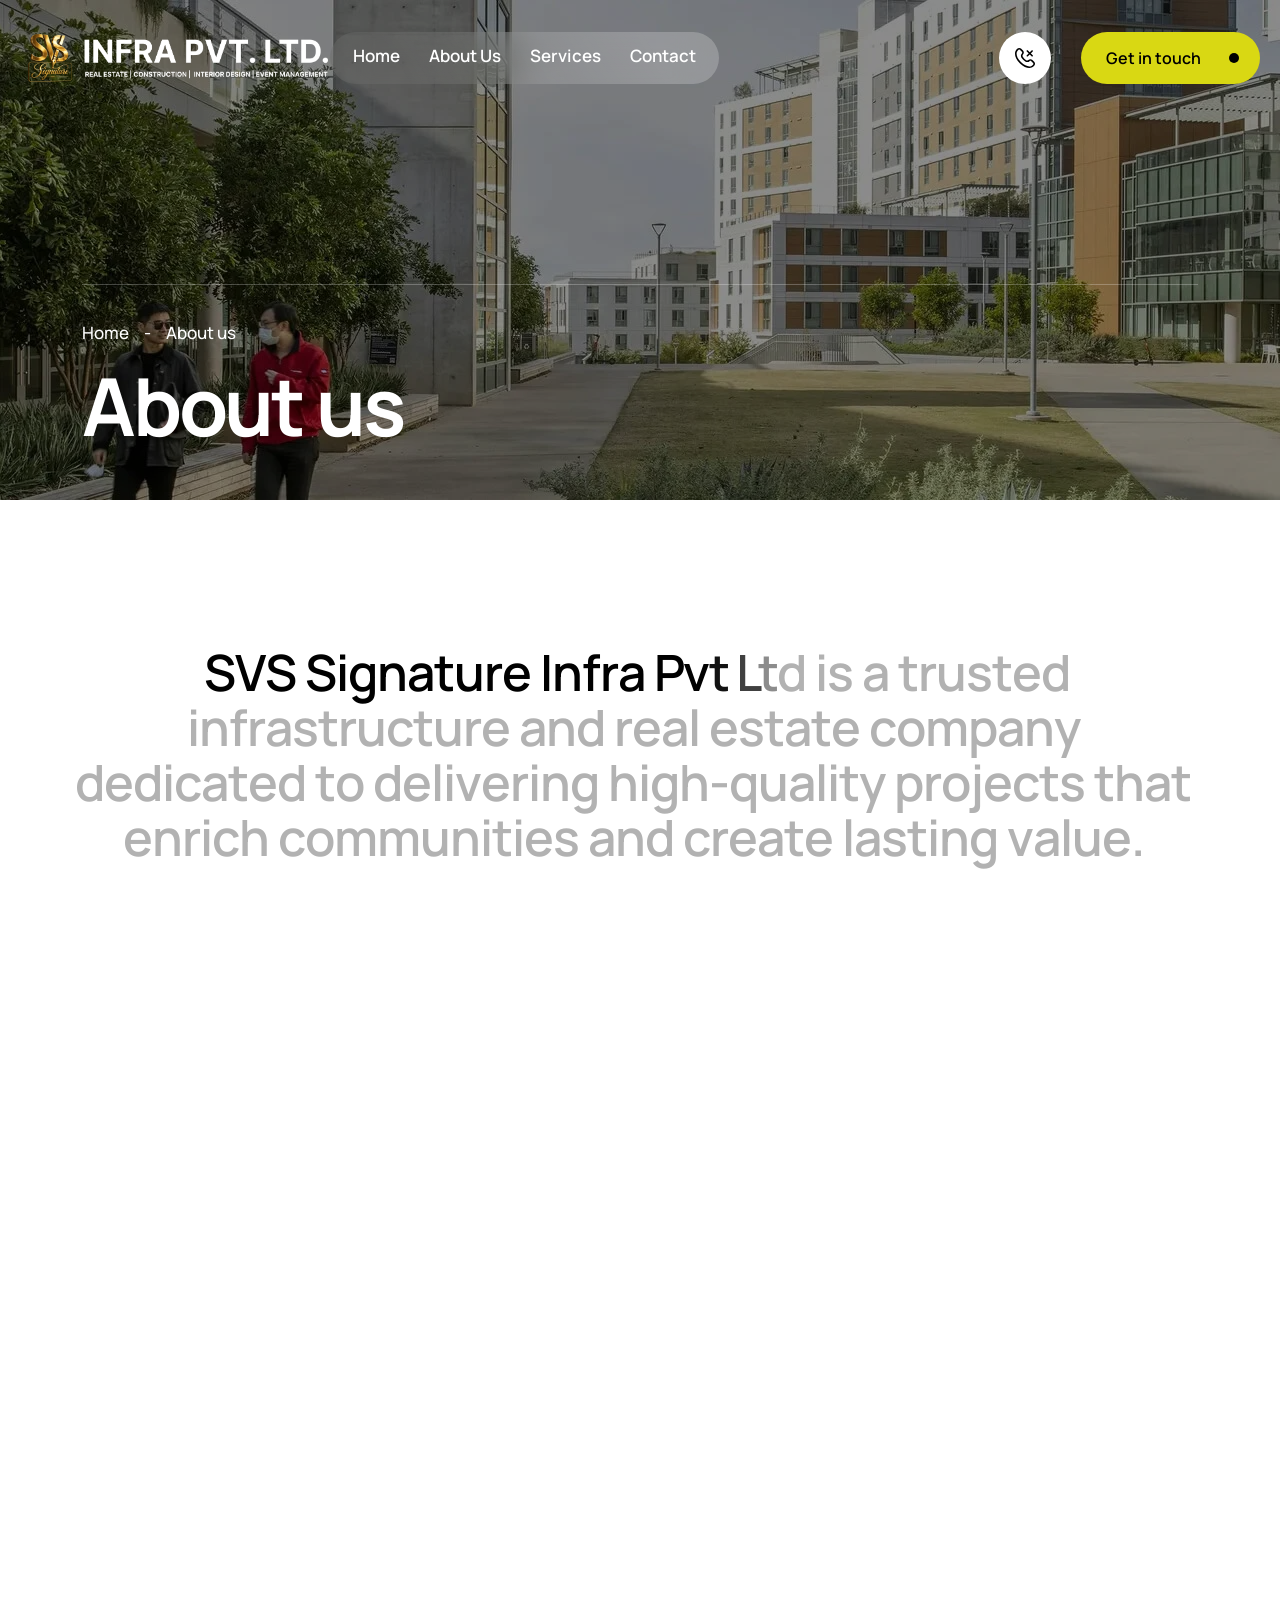
==== commit 4f592252: "fix issues" ====
--- a/about.html
+++ b/about.html
@@ -32,7 +32,7 @@
 						<div class="row gx-0 tp-align-center">
 							<div class="col-xl-3 col-lg-4 col-md-5 col-5">
 								<div class="tp-header-logo">
-									<a href="index.html"><img data-width="163" src="assets/img/logo/svs-white.svg" alt="logo-black"
+									<a href="index.html"><img data-width="163" src="assets/img/logo/svs-white.png" alt="logo-black"
 											style="width: 163px;"></a>
 								</div>
 							</div>
@@ -140,7 +140,7 @@
 		<div class="tp-offcanvas-wrapper">
 			<div class="tp-offcanvas-header d-flex align-items-center justify-content-between mb-40">
 				<div class="tp-offcanvas-logo">
-					<a href="index.html"><img data-width="163" src="assets/img/logo/svs-logo.svg" alt="logo-ing"></a>
+					<a href="index.html"><img data-width="163" src="assets/img/logo/svs-logo.png" alt="logo-ing"></a>
 				</div>
 				<div class="tp-offcanvas-button">
 					<button class="tp-offcanvas-button-close tp-offcanvas-close-toggle">
@@ -768,7 +768,7 @@
 							<div class="row tp-justify-center">
 								<div class="col-xl-5 col-lg-4 col-md-4">
 									<div class="tp-footer-logo text-center">
-										<a href="index.html"><img data-width="365" src="assets/img/logo/svs-white.svg" alt=""></a>
+										<a href="index.html"><img data-width="365" src="assets/img/logo/svs-white.png" alt=""></a>
 									</div>
 								</div>
 							</div>
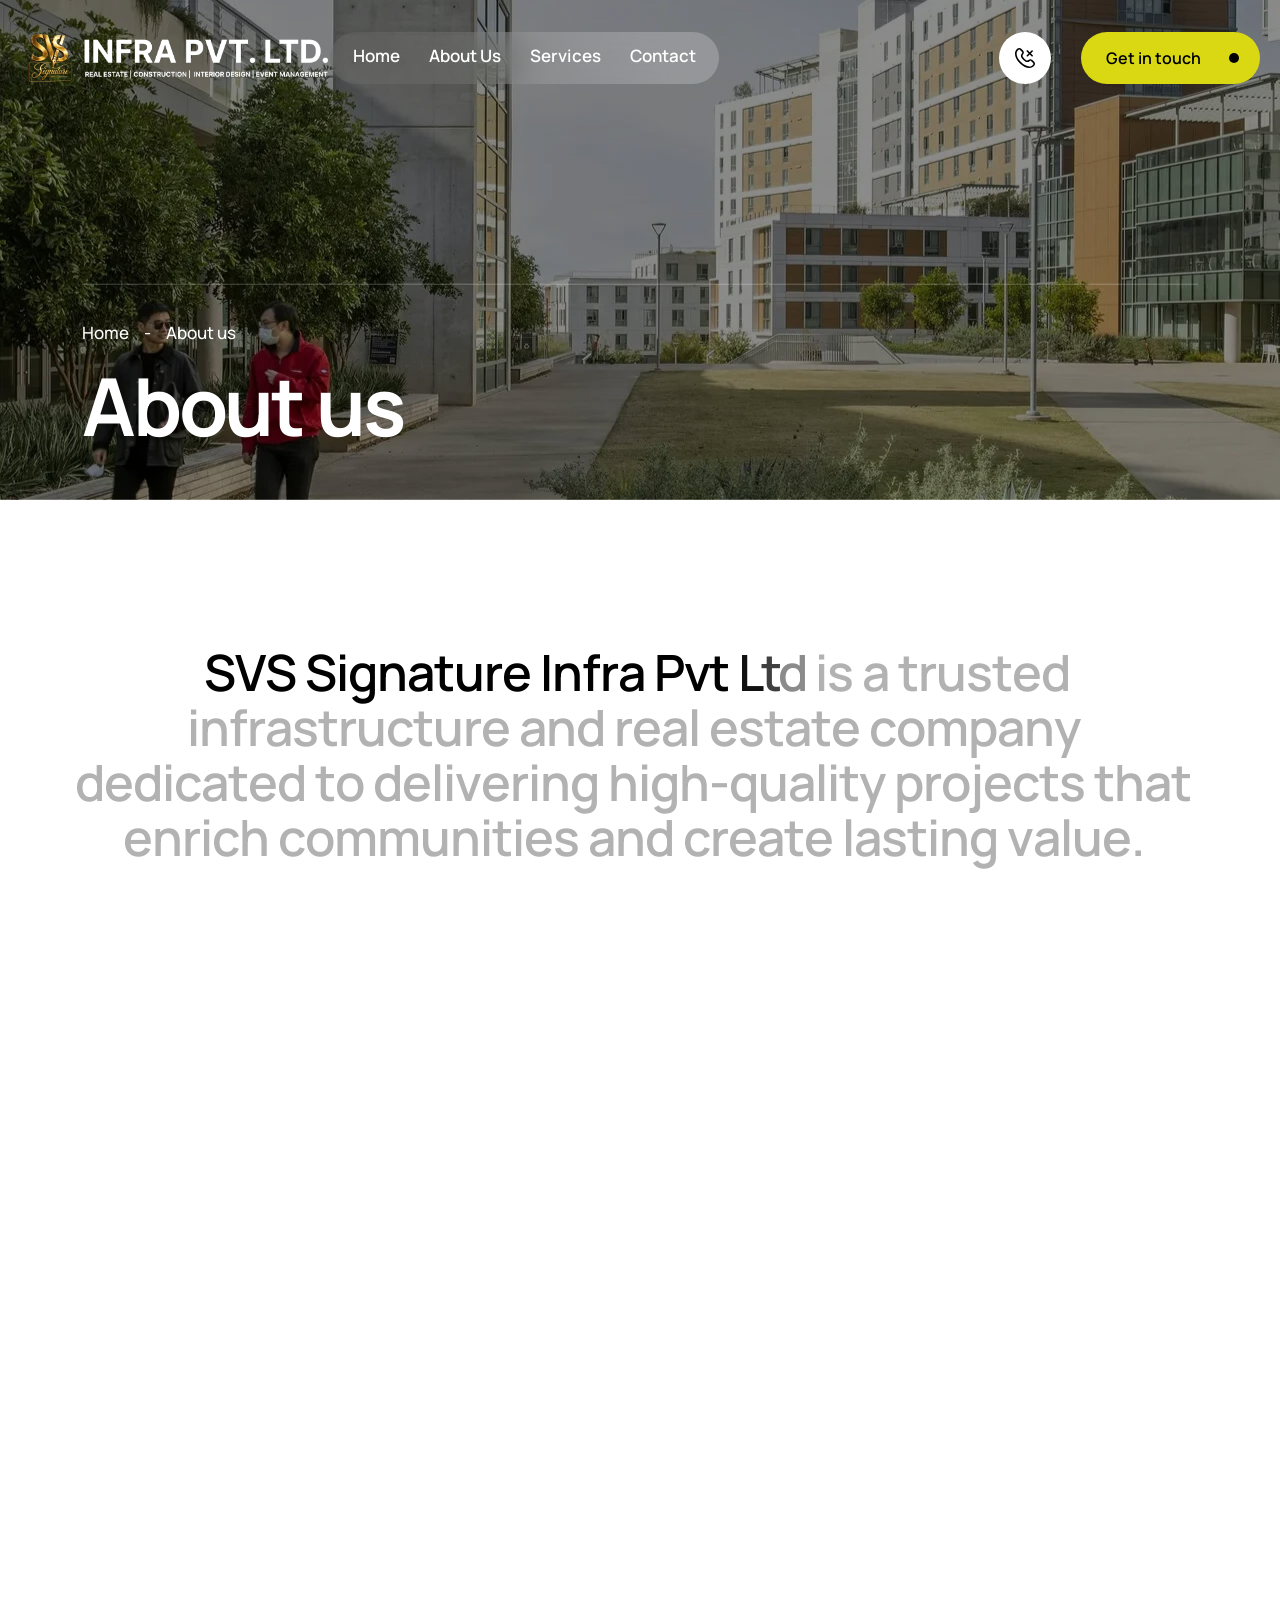
==== commit d2d93634: "fix loading" ====
--- a/about.html
+++ b/about.html
@@ -106,16 +106,7 @@
 	<!-- header,end  -->
 
 	<!-- preloader,start  -->
-	<div id="loading">
-		<div id="loading-center">
-			<div id="loading-center-absolute">
-				<div class="object" id="object_four"></div>
-				<div class="object" id="object_three"></div>
-				<div class="object" id="object_two"></div>
-				<div class="object" id="object_one"></div>
-			</div>
-		</div>
-	</div>
+
 	<!-- preloader,end  -->
 
 	<!-- Begin magic cursor -->
@@ -140,7 +131,7 @@
 		<div class="tp-offcanvas-wrapper">
 			<div class="tp-offcanvas-header d-flex align-items-center justify-content-between mb-40">
 				<div class="tp-offcanvas-logo">
-					<a href="index.html"><img data-width="163" src="assets/img/logo/svs-logo.png" alt="logo-ing"></a>
+					<a href="index.html"><img data-width="163" src="assets/img/logo/svslogo.png" alt="logo-ing"></a>
 				</div>
 				<div class="tp-offcanvas-button">
 					<button class="tp-offcanvas-button-close tp-offcanvas-close-toggle">
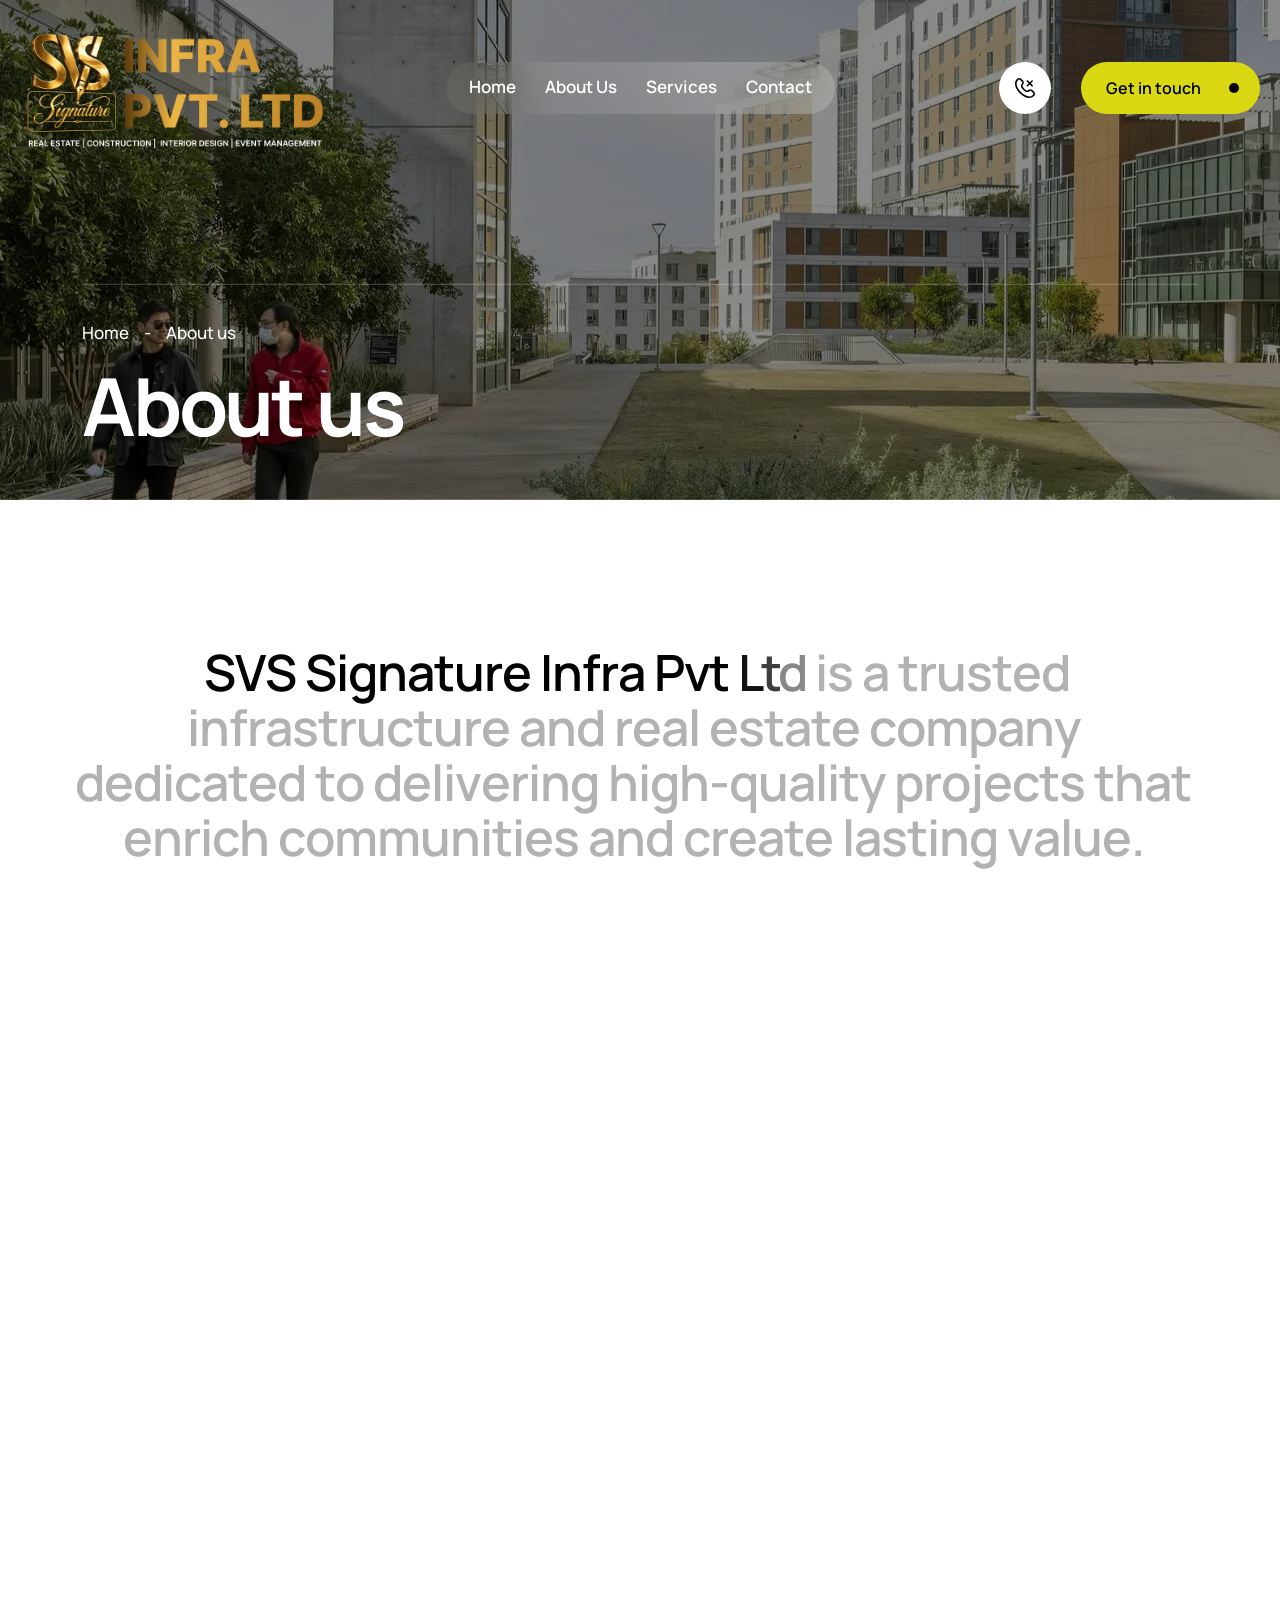
==== commit 8412e4bf: "fix issues" ====
--- a/about.html
+++ b/about.html
@@ -32,11 +32,11 @@
 						<div class="row gx-0 tp-align-center">
 							<div class="col-xl-3 col-lg-4 col-md-5 col-5">
 								<div class="tp-header-logo">
-									<a href="index.html"><img data-width="163" src="assets/img/logo/svs-white.png" alt="logo-black"
+									<a href="index.html"><img data-width="163" src="assets/img/logo/new-white.png" alt="logo-black"
 											style="width: 163px;"></a>
 								</div>
 							</div>
-							<div class="col-xl-6 col-lg-2 col-md-1 col-2">
+							<div class="col-xl-6 col-lg-2 col-md-1 col-2 d-flex justify-content-center">
 								<div class="tp-header-menu tp-header-menu-white tp-bluer-bg tp-text-center d-none d-xl-inline-block">
 									<nav class="tp-mobile-menu-active">
 										<ul>
@@ -47,7 +47,7 @@
 													<li><a href="real-estate.html"><span>Real Estate</span></a></li>
 													<li><a href="construction.html"><span>Construction</span></a></li>
 													<li><a href="interior-design.html"><span>Interior Design</span></a></li>
-													<li><a href="event-managementhtml"><span>Event Management</span></a>
+													<li><a href="event-management.html"><span>Event Management</span></a>
 													</li>
 												</ul>
 											</li>
@@ -131,7 +131,7 @@
 		<div class="tp-offcanvas-wrapper">
 			<div class="tp-offcanvas-header d-flex align-items-center justify-content-between mb-40">
 				<div class="tp-offcanvas-logo">
-					<a href="index.html"><img data-width="163" src="assets/img/logo/svslogo.png" alt="logo-ing"></a>
+					<a href="index.html"><img data-width="163" src="assets/img/logo/new.png" alt="logo-ing"></a>
 				</div>
 				<div class="tp-offcanvas-button">
 					<button class="tp-offcanvas-button-close tp-offcanvas-close-toggle">
@@ -162,7 +162,7 @@
 			<div class="tp-offcanvas-cta mb-30">
 				<h3 class="tp-offcanvas-title mb-7">Information</h3>
 				<ul>
-					<li><a href="tel:+99926542563">+91 6360829683</a></li>
+					<li><a href="tel:+91 6360829683">+91 6360829683</a></li>
 					<li><a href="mailto:info@svssignature.com">info@svssignature.com</a></li>
 				</ul>
 			</div>
@@ -702,25 +702,10 @@
 																	fill="currentcolor" />
 															</svg>
 														</a></li>
+
+
 													<li><a href="#">
-															<svg xmlns="http://www.w3.org/2000/svg" width="16" height="16" viewBox="0 0 16 16"
-																fill="none">
-																<path
-																	d="M9.52217 6.77491L15.4785 0H14.0671L8.89516 5.88256L4.76437 0H0L6.24656 8.89547L0 16H1.41155L6.87321 9.78782L11.2356 16H16L9.52183 6.77491H9.52217ZM7.58887 8.97384L6.95596 8.08805L1.92015 1.03974H4.0882L8.15216 6.72795L8.78507 7.61374L14.0677 15.0075H11.8997L7.58887 8.97418V8.97384Z"
-																	fill="currentcolor"></path>
-															</svg>
-														</a></li>
-													<li><a href="#">
-															<svg width="14" height="14" viewBox="0 0 14 14" fill="none"
-																xmlns="http://www.w3.org/2000/svg">
-																<path
-																	d="M9.79961 4.2002C10.9135 4.2002 11.9818 4.64269 12.7695 5.43035C13.5571 6.218 13.9996 7.28629 13.9996 8.4002V13.3002H11.1996V8.4002C11.1996 8.02889 11.0521 7.6728 10.7896 7.41025C10.527 7.1477 10.1709 7.0002 9.79961 7.0002C9.42831 7.0002 9.07221 7.1477 8.80966 7.41025C8.54711 7.6728 8.39961 8.02889 8.39961 8.4002V13.3002H5.59961V8.4002C5.59961 7.28629 6.04211 6.218 6.82976 5.43035C7.61741 4.64269 8.6857 4.2002 9.79961 4.2002Z"
-																	fill="currentcolor" />
-																<path d="M2.8 4.90039H0V13.3004H2.8V4.90039Z" fill="currentcolor" />
-																<path
-																	d="M1.4 2.8C2.1732 2.8 2.8 2.1732 2.8 1.4C2.8 0.626801 2.1732 0 1.4 0C0.626801 0 0 0.626801 0 1.4C0 2.1732 0.626801 2.8 1.4 2.8Z"
-																	fill="currentcolor" />
-															</svg>
+															<i class="fab fa-instagram"></i>
 														</a></li>
 													<li><a href="#">
 															<i class="fab fa-youtube"></i>
@@ -748,7 +733,7 @@
 											<li><a href="real-estate.html"><span>Real Estate</span></a></li>
 											<li><a href="construction.html"><span>Construction</span></a></li>
 											<li><a href="interior-design.html"><span>Interior Design</span></a></li>
-											<li><a href="event-managementhtml"><span>Event Management</span></a></li>
+											<li><a href="event-management.html"><span>Event Management</span></a></li>
 										</ul>
 									</div>
 								</div>
@@ -759,7 +744,7 @@
 							<div class="row tp-justify-center">
 								<div class="col-xl-5 col-lg-4 col-md-4">
 									<div class="tp-footer-logo text-center">
-										<a href="index.html"><img data-width="365" src="assets/img/logo/svs-white.png" alt=""></a>
+										<a href="index.html"><img data-width="365" src="assets/img/logo/new-white.png" alt=""></a>
 									</div>
 								</div>
 							</div>
--- a/assets/css/custom.css
+++ b/assets/css/custom.css
@@ -3,5 +3,10 @@
     width: 350px!important;
   }
 	 .tp-header-logo img {
-    width: 350px!important;
+    width: auto!important;
+    height: 120px;
+    object-fit: contain;
+  }
+  .tp-header-area.tp-header-spacing-3{
+    padding-top: 0px;
   }
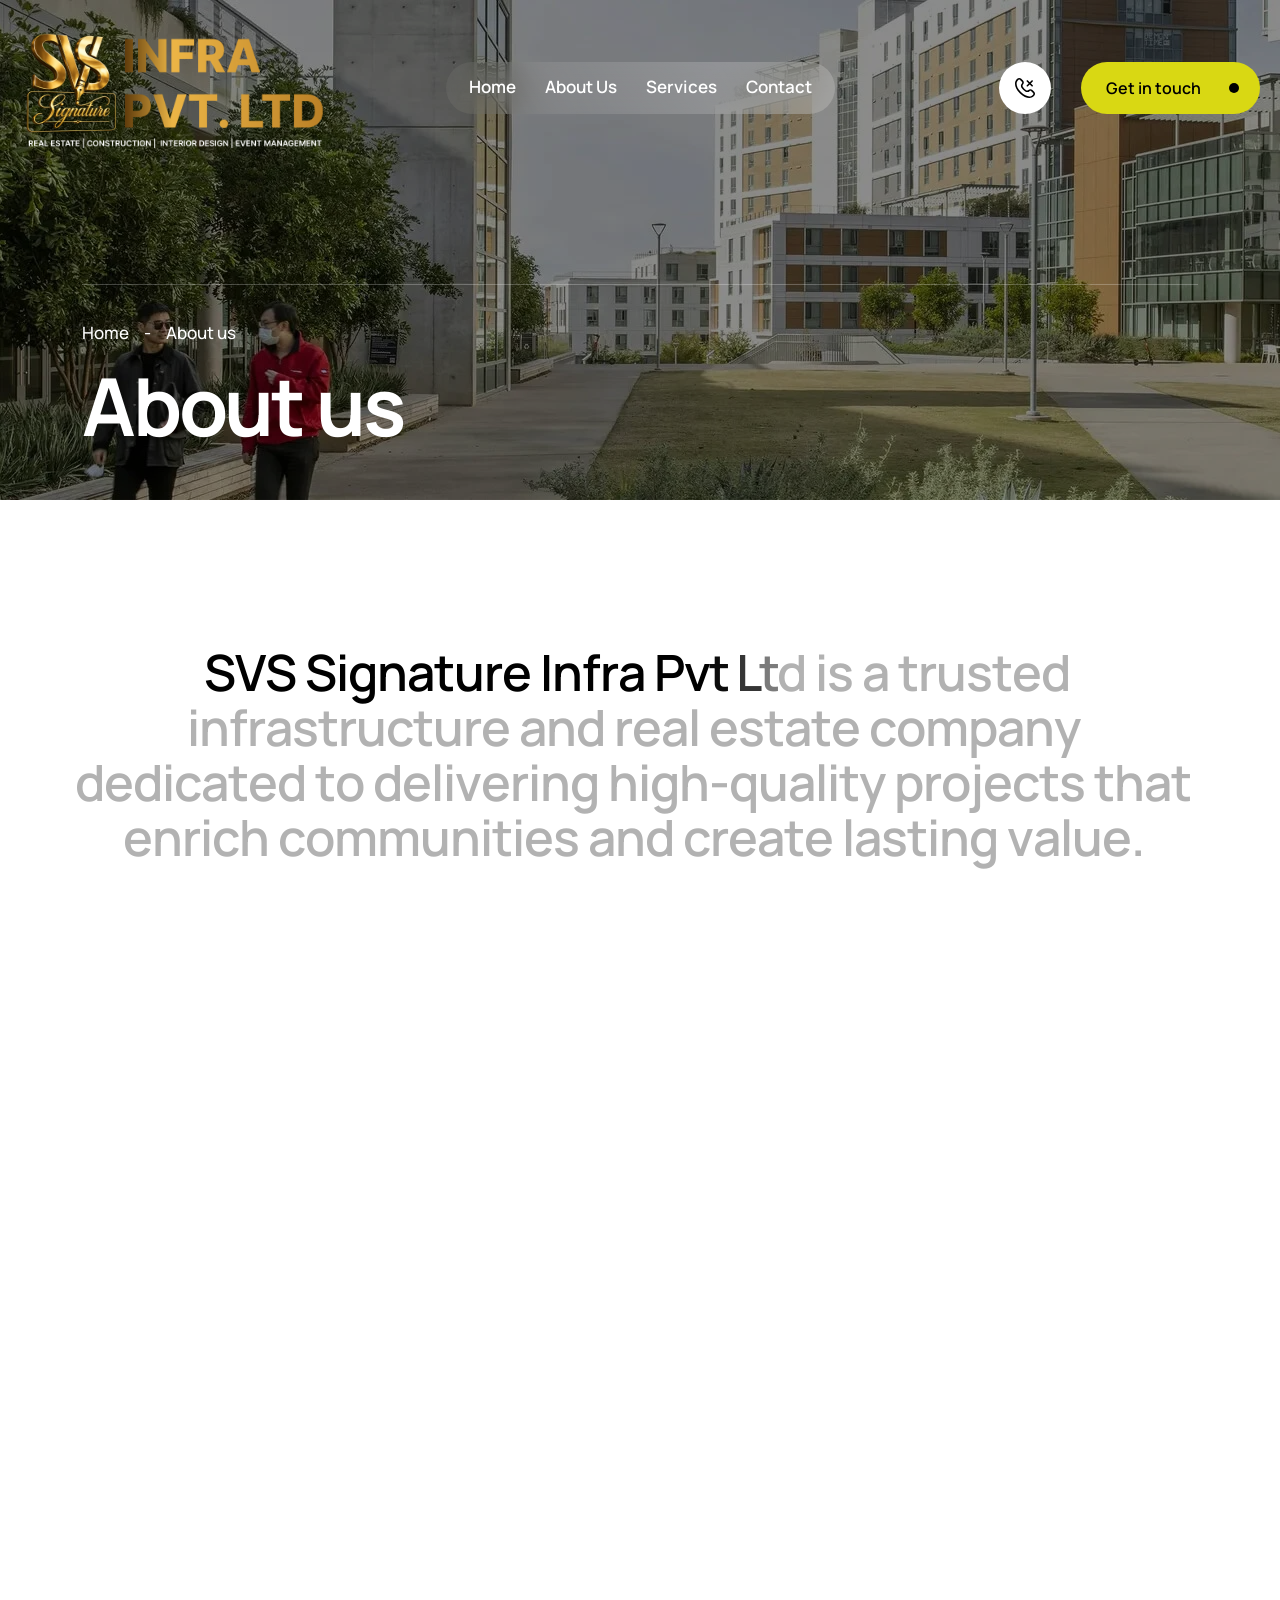
==== commit f7a04ffc: "fix isues" ====
--- a/about.html
+++ b/about.html
@@ -73,7 +73,7 @@
 														fill="currentcolor"></path>
 												</svg>
 											</span>
-											<samp class="d-none d-xxl-flex tp-text-white">+91 6360829683</samp>
+											<samp class="d-none d-xxl-flex tp-text-white">+91 7795739666</samp>
 										</a>
 									</div>
 									<div class="tp-header-cta-button d-none d-md-inline-block">
@@ -162,7 +162,7 @@
 			<div class="tp-offcanvas-cta mb-30">
 				<h3 class="tp-offcanvas-title mb-7">Information</h3>
 				<ul>
-					<li><a href="tel:+91 6360829683">+91 6360829683</a></li>
+					<li><a href="tel:+91 7795739666">+91 7795739666</a></li>
 					<li><a href="mailto:info@svssignature.com">info@svssignature.com</a></li>
 				</ul>
 			</div>
@@ -295,7 +295,7 @@
 																fill="currentcolor" />
 														</svg>
 													</span>
-													+91 6360829683
+													+91 7795739666
 												</a>
 											</div>
 										</div>
